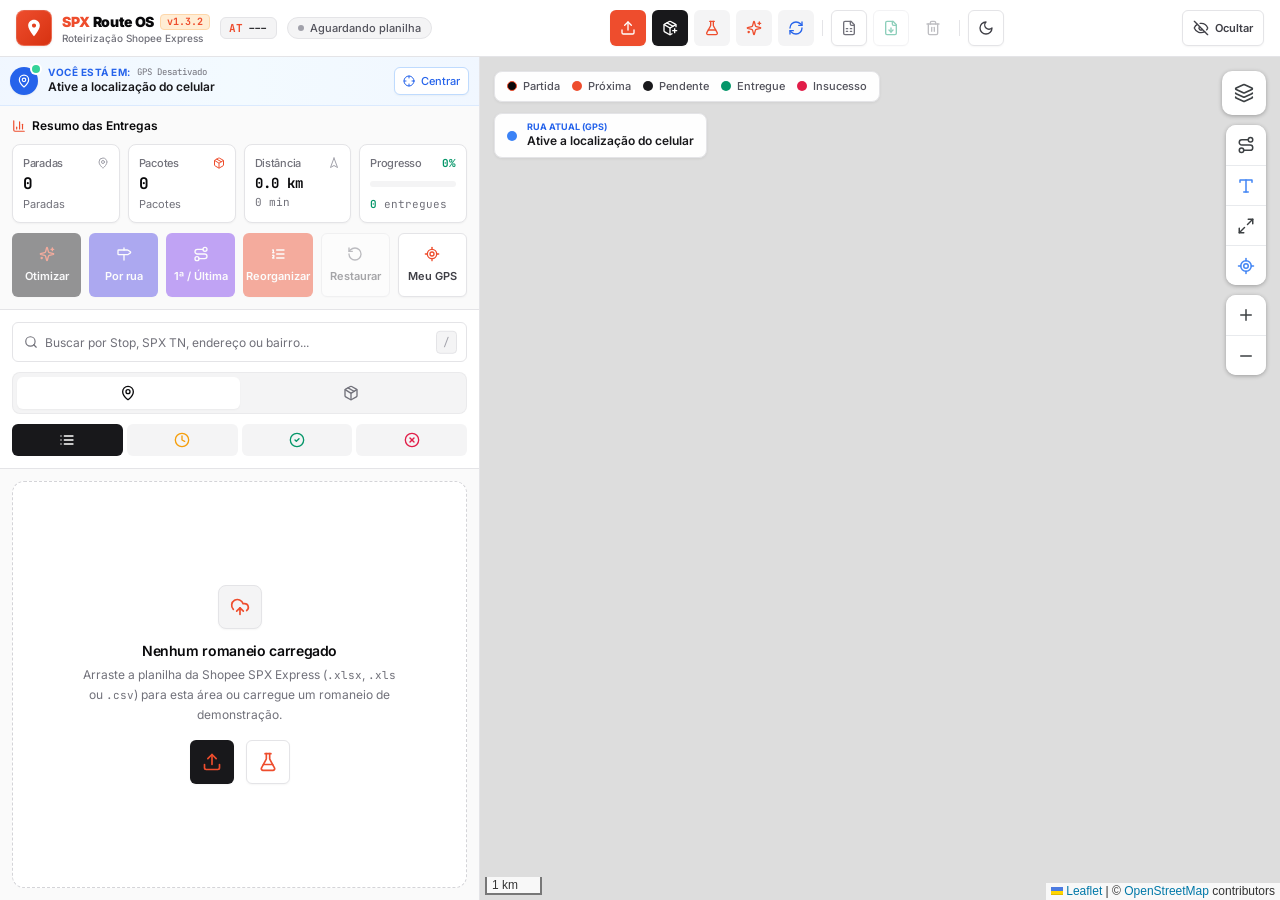
==== app/src/main/assets/index.html @ 5eb30577 "fix: simplifica conclusão e seleção da primeira entrega Conclui entregas imediatamente, oculta atalh" ====
<!DOCTYPE html>
<html lang="pt-BR">
<head>
    <meta charset="UTF-8">
    <meta name="viewport" content="width=device-width, initial-scale=1.0, maximum-scale=1.0, user-scalable=no, viewport-fit=cover">
    <title>SPX Route OS | Roteirização Inteligente Shopee Express</title>
    
    <!-- =========================================================
         FONTES: Google Fonts com fallback embutido (funciona offline)
         ========================================================= -->
    <link rel="preconnect" href="https://fonts.googleapis.com">
    <link rel="preconnect" href="https://fonts.gstatic.com" crossorigin>
    <link href="https://fonts.googleapis.com/css2?family=Inter:wght@400;500;600;700;800&family=JetBrains+Mono:wght@400;500;600;700&display=swap" rel="stylesheet"
          onerror="this.onerror=null">
    <style>
        /* Fallback de fonte para modo offline — garante UI legível sem internet */
        body { font-family: 'Inter', -apple-system, BlinkMacSystemFont, 'Segoe UI', Roboto, Helvetica, Arial, sans-serif; }
        code, .font-mono { font-family: 'JetBrains Mono', ui-monospace, SFMono-Regular, Menlo, Consolas, monospace; }
    </style>

    <!-- CSS estático: menor e sem compilação no dispositivo. -->
    <link rel="stylesheet" href="app.css">

    <!-- =========================================================
         LEAFLET CSS & JS — local primeiro, CDN como fallback
         ========================================================= -->
    <link rel="stylesheet" href="libs/leaflet.css"
          onerror="if(!window.SPXAndroid){var l=document.createElement('link');l.rel='stylesheet';l.href='https://unpkg.com/leaflet@1.9.4/dist/leaflet.css';document.head.appendChild(l)}" />
    <script src="libs/leaflet.js"
            onerror="if(!window.SPXAndroid){var s=document.createElement('script');s.src='https://unpkg.com/leaflet@1.9.4/dist/leaflet.js';document.head.appendChild(s)}"></script>

    <!-- =========================================================
         LUCIDE ICONS — local primeiro, CDN como fallback
         ========================================================= -->
    <script src="libs/lucide.min.js"
            onerror="if(!window.SPXAndroid){var s=document.createElement('script');s.src='https://unpkg.com/lucide@0.469.0/dist/umd/lucide.min.js';document.head.appendChild(s)}"></script>
    <script src="libs/lz-string.min.js"></script>
    <script src="libs/qrcode.js"></script>

    <style>
        /* Design Tokens e Utilitários estilo shadcn/ui */
        :root {
            --radius: 0.375rem; /* 6px */
        }

        ::-webkit-scrollbar {
            width: 5px;
            height: 5px;
        }
        ::-webkit-scrollbar-track {
            background: transparent;
        }
        ::-webkit-scrollbar-thumb {
            background: #D4D4D8;
            border-radius: 9999px;
        }
        .dark ::-webkit-scrollbar-thumb {
            background: #3F3F46;
        }
        ::-webkit-scrollbar-thumb:hover {
            background: #A1A1AA;
        }

        /* Botões base estilo shadcn/ui */
        .shadcn-btn {
            display: inline-flex;
            align-items: center;
            justify-content: center;
            gap: 0.375rem;
            border-radius: 6px;
            font-weight: 500;
            white-space: nowrap;
            transition: all 150ms cubic-bezier(0.4, 0, 0.2, 1);
            user-select: none;
            cursor: pointer;
        }
        /* Garante que "hidden" / "md:inline-flex" funcionem em botões shadcn (antes o display:inline-flex vencia) */
        .shadcn-btn.hidden { display: none !important; }
        @media (min-width: 768px) { .shadcn-btn.md\:inline-flex { display: inline-flex !important; } }
        @media (max-width: 639px) { #activeAtIdBadge { display: none !important; } }
        .shadcn-btn:focus-visible {
            outline: 2px solid #18181B;
            outline-offset: 2px;
        }
        .dark .shadcn-btn:focus-visible {
            outline-color: #E4E4E7;
        }
        .shadcn-btn:active:not(:disabled) {
            transform: scale(0.98);
        }
        .shadcn-btn:disabled {
            opacity: 0.45;
            pointer-events: none;
            cursor: not-allowed;
        }

        /* Controles e marcadores estilo Google Maps */
        .gm-ctl, .gm-btn { background:#fff; color:#3c4043; display:flex; align-items:center; justify-content:center; cursor:pointer; transition:background .15s; }
        .gm-ctl { width:44px; height:44px; flex-direction:column; gap:2px; border-radius:10px; box-shadow:0 1px 4px rgba(0,0,0,.3); }
        .gm-grp { background:#fff; border-radius:10px; box-shadow:0 1px 4px rgba(0,0,0,.3); overflow:hidden; display:flex; flex-direction:column; }
        .gm-btn { width:40px; height:40px; }
        .gm-grp .gm-btn + .gm-btn { border-top:1px solid #e8eaed; }
        .gm-ctl:hover, .gm-btn:hover { background:#f1f3f4; }
        .dark .gm-ctl, .dark .gm-btn, .dark .gm-grp { background:#303134; color:#e8eaed; }
        .dark .gm-grp .gm-btn + .gm-btn { border-color:#3c4043; }
        .dark .gm-ctl:hover, .dark .gm-btn:hover { background:#3c4043; }
        .gm-pin { width:30px; height:30px; border-radius:50% 50% 50% 0; transform:rotate(-45deg); display:flex; align-items:center; justify-content:center; border:2px solid #fff; box-shadow:0 2px 6px rgba(0,0,0,.45); color:#fff; font-family:'JetBrains Mono',monospace; font-weight:700; font-size:12px; transition:transform .15s; }
        .gm-pin-n { transform:rotate(45deg); }
        .gm-pin:hover { transform:rotate(-45deg) scale(1.15); }
        .gm-pin.pin-next { box-shadow:0 0 0 3px rgba(238,77,45,.3), 0 3px 8px rgba(0,0,0,.45); }
        .gm-me { width:18px; height:18px; border-radius:50%; background:#4285F4; border:3px solid #fff; box-shadow:0 0 0 0 rgba(66,133,244,.5), 0 1px 4px rgba(0,0,0,.4); animation:gmPulse 2s infinite; }
        @keyframes gmPulse { 70% { box-shadow:0 0 0 14px rgba(66,133,244,0), 0 1px 4px rgba(0,0,0,.4); } 100% { box-shadow:0 0 0 0 rgba(66,133,244,0), 0 1px 4px rgba(0,0,0,.4); } }

        /* Estilo dos Marcadores no Mapa */
        .custom-pin {
            display: flex;
            align-items: center;
            justify-content: center;
            border-radius: 9999px;
            color: #FFFFFF;
            font-family: 'JetBrains Mono', monospace;
            font-weight: 700;
            font-size: 12px;
            box-shadow: 0 3px 10px rgba(9, 9, 11, 0.32);
            border: 2px solid #FFFFFF;
            transition: transform 0.18s ease, background-color 0.18s ease;
        }
        .custom-pin:hover {
            transform: scale(1.16);
            z-index: 1000 !important;
        }
        .pin-pendente {
            background-color: #18181B;
        }
        .pin-next {
            background-color: #EE4D2D;
            box-shadow: 0 0 0 4px rgba(238, 77, 45, 0.28), 0 4px 12px rgba(238, 77, 45, 0.45);
        }
        .pin-parcial {
            background-color: #D97706;
        }
        .pin-entregue {
            background-color: #059669;
        }
        .pin-insucesso {
            background-color: #E11D48;
        }
        .pin-hub {
            background-color: #09090B;
            border: 2.5px solid #EE4D2D;
            color: #FAFAFA;
        }
        .pin-badge-count {
            position: absolute;
            top: -6px;
            right: -6px;
            background-color: #EE4D2D;
            color: #FFFFFF;
            border: 1.5px solid #FFFFFF;
            font-family: 'JetBrains Mono', monospace;
            font-size: 9px;
            font-weight: 700;
            min-width: 17px;
            height: 17px;
            padding: 0 3px;
            border-radius: 9999px;
            display: flex;
            align-items: center;
            justify-content: center;
            box-shadow: 0 2px 4px rgba(0, 0, 0, 0.25);
        }

        /* Popup estilo shadcn Card */
        .leaflet-popup-content-wrapper {
            border-radius: 10px;
            padding: 0;
            overflow: hidden;
            border: 1px solid #E4E4E7;
            box-shadow: 0 10px 25px -5px rgba(0, 0, 0, 0.12), 0 8px 10px -6px rgba(0, 0, 0, 0.08);
        }
        .leaflet-popup-content {
            margin: 0;
            width: 310px !important;
        }
        .leaflet-popup-tip {
            background: #FFFFFF;
        }

        /* Animações shadcn Dialog & Sonner Toast */
        @keyframes shakeError {
            0%, 100% { transform: translateX(0); }
            15%, 45%, 75% { transform: translateX(-6px); }
            30%, 60%, 90% { transform: translateX(6px); }
        }
        .animate-shake {
            animation: shakeError 0.42s cubic-bezier(0.36, 0.07, 0.19, 0.97) both;
        }

        @keyframes dialogEnter {
            0% { transform: scale(0.95) translateY(6px); opacity: 0; }
            100% { transform: scale(1) translateY(0); opacity: 1; }
        }
        .animate-dialog {
            animation: dialogEnter 0.22s cubic-bezier(0.16, 1, 0.3, 1) forwards;
        }

        @keyframes sonnerSlideIn {
            0% { transform: translateY(16px) scale(0.96); opacity: 0; }
            100% { transform: translateY(0) scale(1); opacity: 1; }
        }
        .animate-sonner {
            animation: sonnerSlideIn 0.25s cubic-bezier(0.16, 1, 0.3, 1) forwards;
        }

        @keyframes shimmerProgress {
            0% { background-position: 200% 0; }
            100% { background-position: -200% 0; }
        }
        .progress-shimmer {
            background: linear-gradient(90deg, #18181B 0%, #EE4D2D 50%, #18181B 100%);
            background-size: 200% 100%;
            animation: shimmerProgress 1.6s linear infinite;
        }

        .spx-dark-tiles { filter: invert(1) hue-rotate(180deg) brightness(.82) contrast(.9); }
        /* Trava de zoom no app inteiro: zoom permitido APENAS no mapa */
        html, body {
            touch-action: pan-x pan-y;
            -webkit-user-select: none;
            user-select: none;
            -webkit-text-size-adjust: 100%;
        }
        #map, .leaflet-container {
            touch-action: none;
        }
        input, textarea, [contenteditable="true"] {
            -webkit-user-select: text;
            user-select: text;
            touch-action: manipulation;
        }
        /* Um único controle para os painéis opcionais da interface */
        body.interface-compact #deliverySummaryPanel,
        body.interface-compact #mapControlsRoot,
        body.interface-compact #headerActions .mobile-header-extra { display:none !important; }
        #btnToggleInterface[aria-expanded="false"] { background:#E4E4E7; }
        .dark #btnToggleInterface[aria-expanded="false"] { background:#3F3F46; }

        /* Ajustes mobile: ações extras em painel e mapa aproveitando a tela */
        @media (max-width: 767px) {
            body { height: 100dvh; min-height: 100dvh; }
            #headerActions { gap: 5px; }
            #mobileHeaderExtras { display:none; }
            #mobileHeaderExtras.mobile-options-open {
                display:grid;
                position:absolute;
                top:calc(100% + 6px);
                right:12px;
                z-index:70;
                grid-template-columns:repeat(4, 36px);
                gap:6px;
                padding:8px;
                background:#FFFFFF;
                border:1px solid #E4E4E7;
                border-radius:10px;
                box-shadow:0 10px 30px rgba(0,0,0,.16);
            }
            .dark #mobileHeaderExtras.mobile-options-open { background:#18181B; border-color:#3F3F46; }
            #mobileHeaderExtras .mobile-header-extra { display:inline-flex !important; height:36px; width:36px; min-width:36px; padding:0; }
            #mobileHeaderExtras > div.h-4 { display:none; }
            #sidebarPanel, #mapPanel { min-height:0; }
            #mapPanel { height:100%; }
            #map { min-height:100%; }
            #nextStopFloatingCard { bottom: max(10px, env(safe-area-inset-bottom)); width:calc(100% - 16px); padding:10px; }
            #nextStopFloatingCard h4 { white-space:normal; display:-webkit-box; -webkit-line-clamp:2; -webkit-box-orient:vertical; overflow:hidden; }
            #nextStopFloatingCard .shadcn-btn { min-height:44px; }
            .leaflet-control-attribution { font-size:9px !important; }
            .gm-ctl { width:44px; height:44px; }
            .gm-btn { width:42px; height:42px; }
        }
        @media (max-width: 390px) {
            #headerActions { gap:3px; }
            #btnToggleInterface { padding-left:8px; padding-right:8px; }
        }

        /* Filtros: exibir/ocultar com animação suave (grid 1fr -> 0fr) */
        .filter-panel { display:grid; grid-template-rows:1fr; transition:grid-template-rows .22s ease; }
        .filter-panel-inner { min-height:0; overflow:hidden; }
        .filter-panel.collapsed { grid-template-rows:0fr; border-bottom-width:0; }
        .filter-panel.collapsed .filter-panel-inner { visibility:hidden; transition:visibility 0s linear .22s; }
        @media (prefers-reduced-motion: reduce) { .filter-panel, .filter-panel.collapsed .filter-panel-inner { transition:none; } }
    </style>
</head>
<body class="bg-[#FAFAFA] dark:bg-zinc-950 text-[#09090B] dark:text-zinc-50 antialiased overflow-hidden h-screen flex flex-col transition-colors duration-200">

    <!-- ========================================================================
         TOPBAR ESTILO NEXT.JS APP ROUTER / SHADCN HEADER
         ======================================================================== -->
    <header class="bg-white dark:bg-zinc-900 border-b border-[#E4E4E7] dark:border-zinc-800 z-30 shrink-0">
        <!-- Logo isolada no topo para Mobile (exclusivo para mobile, centralizada, espaçada e limpa) -->
        <div class="px-6 py-5 border-b border-[#E4E4E7]/80 dark:border-zinc-800/80 md:hidden flex items-center justify-center bg-white dark:bg-zinc-900 shadow-shadcn-xs">
            <div class="flex items-center gap-3 py-1">
                <div class="w-9 h-9 rounded-xl bg-gradient-to-br from-[#EE4D2D] to-[#D73211] text-white flex items-center justify-center shadow-shadcn-sm shrink-0 border border-white/20">
                    <svg class="w-5 h-5 fill-current" viewBox="0 0 24 24">
                        <path d="M12 2C8.13 2 5 5.13 5 9c0 5.25 7 13 7 13s7-7.75 7-13c0-3.87-3.13-7-7-7zm0 9.5c-1.38 0-2.5-1.12-2.5-2.5s1.12-2.5 2.5-2.5 2.5 1.12 2.5 2.5-1.12 2.5-2.5 2.5z"/>
                    </svg>
                </div>
                <div class="flex items-center gap-2 leading-none">
                    <span class="font-black text-base tracking-tight text-[#09090B] dark:text-zinc-50 font-sans">
                        <span class="text-[#EE4D2D]">SPX</span> Route OS
                    </span>
                    <span class="text-[10px] font-mono font-bold px-2 py-0.5 rounded bg-orange-100 dark:bg-orange-950/60 text-[#EE4D2D] dark:text-orange-400 border border-orange-200 dark:border-orange-900/50">v1.3.2</span>
                </div>
            </div>
        </div>

        <div class="relative px-4 h-12 md:h-14 flex items-center justify-between gap-3">
            
            <!-- Esquerda: Brand Mark (em telas desktop/tablet) -->
            <div class="hidden md:flex items-center gap-2.5 min-w-0">
                <!-- Logomarca SPX com acento Shopee Express -->
                <div class="w-9 h-9 rounded-lg bg-gradient-to-br from-[#EE4D2D] to-[#D73211] text-white flex items-center justify-center shadow-shadcn-sm shrink-0 border border-white/20">
                    <svg class="w-5 h-5 fill-current" viewBox="0 0 24 24">
                        <path d="M12 2C8.13 2 5 5.13 5 9c0 5.25 7 13 7 13s7-7.75 7-13c0-3.87-3.13-7-7-7zm0 9.5c-1.38 0-2.5-1.12-2.5-2.5s1.12-2.5 2.5-2.5 2.5 1.12 2.5 2.5-1.12 2.5-2.5 2.5z"/>
                    </svg>
                </div>

                <!-- Nome da Marca Completo com Logo -->
                <div class="flex flex-col justify-center min-w-0">
                    <div class="flex items-center gap-1.5 leading-none">
                        <span class="font-black text-sm tracking-tight text-[#09090B] dark:text-zinc-50 font-sans">
                            <span class="text-[#EE4D2D]">SPX</span> Route OS
                        </span>
                        <span class="text-[10px] font-mono font-bold px-1.5 py-0.5 rounded bg-orange-100 dark:bg-orange-950/60 text-[#EE4D2D] dark:text-orange-400 border border-orange-200 dark:border-orange-900/50">v1.3.2</span>
                    </div>
                    <span class="text-[10px] font-medium text-[#71717A] dark:text-zinc-400 leading-tight truncate">Roteirização Shopee Express</span>
                </div>

                <!-- Badge AT ID (JetBrains Mono) -->
                <span id="activeAtIdBadge" class="hidden sm:inline-flex items-center gap-1 font-mono text-[11px] font-semibold px-2 py-0.5 rounded-md bg-zinc-100 dark:bg-zinc-800 text-zinc-800 dark:text-zinc-200 border border-[#E4E4E7] dark:border-zinc-700">
                    <span class="text-[#EE4D2D] font-bold">AT</span>
                    <span id="activeAtIdValue">---</span>
                </span>

                <!-- Badge de Status de Importação estilo shadcn Badge -->
                <div id="headerImportStatusPill" class="hidden xl:inline-flex items-center gap-1.5 px-2.5 py-0.5 rounded-full text-[11px] font-medium bg-zinc-100 dark:bg-zinc-800/90 text-zinc-600 dark:text-zinc-300 border border-[#E4E4E7] dark:border-zinc-700 transition-colors">
                    <span id="headerImportStatusDot" class="w-1.5 h-1.5 rounded-full bg-zinc-400"></span>
                    <span id="headerImportStatusText" class="truncate max-w-[180px]">Aguardando planilha</span>
                </div>
            </div>

            <!-- Na linha de ações do mobile: Badge AT ID compacto -->
            <div class="md:hidden flex items-center">
                <span id="mobileAtIdBadge" class="inline-flex items-center gap-1 font-mono text-[11px] font-semibold px-2 py-0.5 rounded-md bg-zinc-100 dark:bg-zinc-800 text-zinc-800 dark:text-zinc-200 border border-[#E4E4E7] dark:border-zinc-700">
                    <span class="text-[#EE4D2D] font-bold">AT</span>
                    <span id="mobileAtIdValue">---</span>
                </span>
            </div>

            <!-- Direita: Grupo de Ações com Botões shadcn/ui e Separadores Verticais -->
            <div class="flex items-center gap-1.5 shrink-0" id="headerActions">
                <input type="file" id="excelFileInput" accept=".xlsx,.xls,.csv,application/vnd.openxmlformats-officedocument.spreadsheetml.sheet,application/vnd.ms-excel,text/csv" style="position:absolute;width:1px;height:1px;opacity:0;overflow:hidden;clip:rect(0,0,0,0)" />

                <!-- Importar planilha (somente ícone) -->
                <label for="excelFileInput" title="Importar planilha (I)" aria-label="Importar planilha" class="shadcn-btn h-9 w-9 bg-[#EE4D2D] hover:bg-[#D73211] text-white shadow-shadcn-xs">
                    <i data-lucide="upload" class="w-4 h-4"></i>
                </label>

                <button onclick="SPXLogistics.openHub()" title="Operações de entrega" aria-label="Operações de entrega" class="shadcn-btn h-9 w-9 bg-zinc-900 hover:bg-zinc-700 dark:bg-zinc-100 dark:hover:bg-zinc-200 text-white dark:text-zinc-950 shadow-shadcn-xs">
                    <i data-lucide="package-plus" class="w-4 h-4"></i>
                </button>

                <div id="mobileHeaderExtras" class="contents">
                <!-- Carregar exemplo -->
                <button onclick="loadSampleRoute()" title="Carregar exemplo" aria-label="Carregar exemplo" class="mobile-header-extra shadcn-btn h-9 w-9 bg-zinc-100 hover:bg-zinc-200/80 dark:bg-zinc-800 dark:hover:bg-zinc-700 text-zinc-900 dark:text-zinc-100 border border-transparent">
                    <i data-lucide="flask-conical" class="w-4 h-4 text-[#EE4D2D]"></i>
                </button>

                <!-- Assistente Inteligente IA -->
                <button onclick="openAIAssistantModal()" title="Assistente IA SPX (Otimização e Endereços)" aria-label="Assistente IA SPX" class="mobile-header-extra shadcn-btn h-9 w-9 bg-zinc-100 hover:bg-zinc-200/80 dark:bg-zinc-800 dark:hover:bg-zinc-700 text-zinc-900 dark:text-zinc-100 border border-transparent">
                    <i data-lucide="sparkles" class="w-4 h-4 text-[#EE4D2D]"></i>
                </button>

                <!-- Verificar Atualizações do App -->
                <button onclick="checkForUpdates(true)" title="Verificar atualizações do app" aria-label="Verificar atualizações" class="mobile-header-extra shadcn-btn h-9 w-9 bg-zinc-100 hover:bg-zinc-200/80 dark:bg-zinc-800 dark:hover:bg-zinc-700 text-zinc-900 dark:text-zinc-100 border border-transparent">
                    <i data-lucide="refresh-cw" class="w-4 h-4 text-blue-600 dark:text-blue-400"></i>
                </button>

                <div class="h-4 w-[1px] bg-[#E4E4E7] dark:bg-zinc-800 mx-0.5 hidden md:block"></div>

                <!-- Baixar planilha modelo -->
                <button onclick="downloadTemplateXLSX()" title="Baixar planilha modelo SPX Express (.xlsx)" aria-label="Baixar planilha modelo" class="mobile-header-extra shadcn-btn h-9 w-9 bg-white dark:bg-zinc-900 hover:bg-zinc-100 dark:hover:bg-zinc-800 text-zinc-700 dark:text-zinc-300 border border-[#E4E4E7] dark:border-zinc-700 shadow-shadcn-xs hidden md:inline-flex">
                    <i data-lucide="file-spreadsheet" class="w-4 h-4 text-zinc-500"></i>
                </button>

                <!-- Exportar relatório -->
                <button id="btnExportReport" onclick="exportFinalReport()" disabled title="Exportar relatório atualizado em Excel" aria-label="Exportar relatório" class="mobile-header-extra shadcn-btn h-9 w-9 bg-white dark:bg-zinc-900 hover:bg-zinc-100 dark:hover:bg-zinc-800 text-zinc-800 dark:text-zinc-200 border border-[#E4E4E7] dark:border-zinc-700 shadow-shadcn-xs">
                    <i data-lucide="file-down" class="w-4 h-4 text-emerald-600"></i>
                </button>

                <!-- Limpar romaneio -->
                <button id="btnClearManifest" onclick="clearCurrentManifest()" disabled title="Limpar romaneio atual" aria-label="Limpar romaneio" class="mobile-header-extra shadcn-btn h-9 w-9 text-zinc-500 hover:text-rose-600 hover:bg-rose-50 dark:hover:bg-rose-950/50 dark:hover:text-rose-400">
                    <i data-lucide="trash-2" class="w-4 h-4"></i>
                </button>

                <div class="h-4 w-[1px] bg-[#E4E4E7] dark:bg-zinc-800 mx-0.5"></div>

                <!-- Tema claro / escuro -->
                <button id="btnThemeToggle" onclick="toggleThemeMode()" title="Alternar tema Claro / Escuro" aria-label="Alternar tema" class="mobile-header-extra shadcn-btn h-9 w-9 bg-white dark:bg-zinc-900 hover:bg-zinc-100 dark:hover:bg-zinc-800 text-zinc-700 dark:text-zinc-300 border border-[#E4E4E7] dark:border-zinc-700 shadow-shadcn-xs">
                    <i id="themeIconSun" data-lucide="sun" class="w-4 h-4 hidden dark:block text-amber-400"></i>
                    <i id="themeIconMoon" data-lucide="moon" class="w-4 h-4 block dark:hidden text-zinc-700"></i>
                </button>
                </div>
            </div>
            <button type="button" id="btnToggleInterface" onclick="toggleInterfacePanels()" title="Ocultar painéis e ações opcionais" aria-label="Ocultar painéis e ações opcionais" aria-controls="deliverySummaryPanel filterPanel mapControlsRoot mobileHeaderExtras" aria-expanded="true" class="shadcn-btn relative h-9 px-2.5 gap-1.5 bg-white dark:bg-zinc-900 hover:bg-zinc-100 dark:hover:bg-zinc-800 text-zinc-700 dark:text-zinc-300 border border-[#E4E4E7] dark:border-zinc-700 shadow-shadcn-xs shrink-0">
                <i id="iconToggleInterface" data-lucide="eye-off" class="w-4 h-4"></i>
                <span id="textToggleInterface" class="text-[11px] font-semibold">Ocultar</span>
                <span id="filterActiveDot" class="hidden absolute top-1 right-1 w-2 h-2 rounded-full bg-[#EE4D2D] ring-2 ring-white dark:ring-zinc-900"></span>
            </button>
        </div>

        <!-- Barra de Progresso de Geocodificação (Oculta por padrão) -->
        <div id="geocodingProgressWrapper" class="hidden bg-zinc-900 px-4 py-1.5 text-xs text-zinc-100 flex items-center justify-between gap-4 border-t border-zinc-800">
            <div class="flex items-center gap-2 shrink-0">
                <i data-lucide="loader-2" class="w-3.5 h-3.5 animate-spin text-[#EE4D2D]"></i>
                <span id="geocodingStatusText" class="text-[11px] font-medium">Convertendo endereços em coordenadas...</span>
            </div>
            <div class="w-full max-w-md bg-zinc-800 rounded-full h-1.5 overflow-hidden">
                <div id="geocodingProgressBar" class="bg-[#EE4D2D] h-full transition-all duration-300" style="width: 0%"></div>
            </div>
            <span id="geocodingPercentText" class="font-mono text-[11px] font-semibold text-zinc-300 shrink-0">0%</span>
        </div>
    </header>

    <!-- ========================================================================
         CONTEÚDO PRINCIPAL: SIDEBAR SHADCN (ESQUERDA) + MAPA INTERATIVO (DIREITA)
         ======================================================================== -->
    <main class="flex-1 flex flex-col lg:flex-row overflow-hidden relative">
        
        <!-- Tabs Mobile (Lista vs Mapa) -->
        <div class="lg:hidden bg-white dark:bg-zinc-900 border-b border-[#E4E4E7] dark:border-zinc-800 px-3 py-2 shrink-0 z-20">
            <div class="grid grid-cols-2 gap-1 p-1 bg-zinc-100 dark:bg-zinc-800 rounded-lg">
                <button id="tabMobileList" onclick="switchMobileTab('list')" title="Lista de paradas" aria-label="Lista de paradas" class="py-2.5 px-3 rounded-md text-xs font-semibold bg-white dark:bg-zinc-950 text-zinc-950 dark:text-zinc-50 shadow-shadcn-xs flex items-center justify-center gap-1.5 transition">
                    <i data-lucide="list-ordered" class="w-4 h-4 text-[#EE4D2D]"></i>
                    <span id="mobileBadgeCount" class="font-mono">0</span>
                </button>
                <button id="tabMobileMap" onclick="switchMobileTab('map')" title="Mapa" aria-label="Mapa" class="py-2.5 px-3 rounded-md text-xs font-medium text-zinc-500 dark:text-zinc-400 flex items-center justify-center gap-1.5 transition">
                    <i data-lucide="map" class="w-4 h-4"></i>
                </button>
            </div>
        </div>

        <!-- SIDEBAR ESQUERDA -->
        <aside id="sidebarPanel" class="w-full lg:w-[450px] xl:w-[480px] bg-white dark:bg-zinc-900 border-r border-[#E4E4E7] dark:border-zinc-800 flex flex-col h-full z-20 shrink-0">
            
            <!-- ================================================================
                 BANNER: LOCALIZAÇÃO EM TEMPO REAL & NOME DA RUA ATUAL
                 ================================================================ -->
            <div id="currentLocationBanner" class="p-2.5 bg-gradient-to-r from-blue-50/90 via-sky-50/80 to-blue-50/90 dark:from-blue-950/40 dark:via-zinc-900/60 dark:to-blue-950/40 border-b border-blue-100 dark:border-blue-900/50 flex items-center justify-between gap-2.5 shrink-0 transition">
                <div class="flex items-center gap-2.5 min-w-0">
                    <div class="w-7 h-7 rounded-full bg-blue-600 text-white flex items-center justify-center shrink-0 shadow-sm relative">
                        <i data-lucide="map-pin" class="w-3.5 h-3.5"></i>
                        <span id="currentGpsPulseDot" class="absolute -top-0.5 -right-0.5 w-2 h-2 rounded-full bg-emerald-400 ring-2 ring-white dark:ring-zinc-900 animate-ping"></span>
                    </div>
                    <div class="min-w-0">
                        <div class="flex items-center gap-1.5 leading-none mb-0.5">
                            <span class="text-[10px] font-bold uppercase tracking-wider text-blue-600 dark:text-blue-400">Você está em:</span>
                            <span id="currentGpsAccuracyBadge" class="text-[9px] font-mono text-zinc-500 dark:text-zinc-400">GPS Ativo</span>
                        </div>
                        <div id="currentStreetName" class="text-xs font-semibold text-zinc-900 dark:text-zinc-100 truncate" title="Obtendo endereço atual pelo GPS...">
                            Detectando sua rua atual...
                        </div>
                    </div>
                </div>
                <div class="flex items-center gap-1 shrink-0">
                    <button onclick="locateMeOnMap(true)" title="Centralizar mapa em mim" class="shadcn-btn h-7 px-2 text-[11px] font-medium rounded-md bg-white dark:bg-zinc-800 text-blue-600 dark:text-blue-400 border border-blue-200 dark:border-blue-800 shadow-shadcn-xs hover:bg-blue-50 dark:hover:bg-blue-950/60">
                        <i data-lucide="crosshair" class="w-3 h-3"></i>
                        <span class="hidden sm:inline">Centrar</span>
                    </button>
                </div>
            </div>

            <!-- Bloco Superior: 4 Mini-Cards KPI estilo shadcn Card + Controles de Rota -->
            <div id="deliverySummaryPanel" class="p-3 bg-[#FAFAFA] dark:bg-zinc-950/60 border-b border-[#E4E4E7] dark:border-zinc-800 shrink-0 space-y-2.5">
                
                <div class="flex items-center gap-1.5 text-xs font-semibold text-[#09090B] dark:text-zinc-200">
                    <i data-lucide="bar-chart-3" class="w-3.5 h-3.5 text-[#EE4D2D]"></i>
                    <span>Resumo das Entregas</span>
                </div>

                <!-- 4 Cards KPI Horizontais -->
                <div id="kpiCardsContainer" class="grid grid-cols-4 gap-2 transition-all duration-300">
                    <!-- KPI 1: Paradas (Stops) -->
                    <div class="bg-white dark:bg-zinc-900 p-2.5 rounded-lg border border-[#E4E4E7] dark:border-zinc-800 shadow-shadcn-xs">
                        <div class="flex items-center justify-between text-[#71717A] dark:text-zinc-400 mb-1">
                            <span class="text-[11px] font-medium tracking-tight">Paradas</span>
                            <i data-lucide="map-pin" class="w-3 h-3 text-zinc-400"></i>
                        </div>
                        <div id="statStops" class="font-mono text-base font-bold text-[#09090B] dark:text-zinc-50 leading-none">0</div>
                        <span class="text-[11px] text-[#71717A] dark:text-zinc-500 mt-1 block">Paradas</span>
                    </div>

                    <!-- KPI 2: Pacotes (SPX TN) -->
                    <div class="bg-white dark:bg-zinc-900 p-2.5 rounded-lg border border-[#E4E4E7] dark:border-zinc-800 shadow-shadcn-xs">
                        <div class="flex items-center justify-between text-[#71717A] dark:text-zinc-400 mb-1">
                            <span class="text-[11px] font-medium tracking-tight">Pacotes</span>
                            <i data-lucide="package" class="w-3 h-3 text-[#EE4D2D]"></i>
                        </div>
                        <div id="statTotal" class="font-mono text-base font-bold text-[#09090B] dark:text-zinc-50 leading-none">0</div>
                        <span class="text-[11px] text-[#71717A] dark:text-zinc-500 mt-1 block">Pacotes</span>
                    </div>

                    <!-- KPI 3: Distância Estimada -->
                    <div class="bg-white dark:bg-zinc-900 p-2.5 rounded-lg border border-[#E4E4E7] dark:border-zinc-800 shadow-shadcn-xs">
                        <div class="flex items-center justify-between text-[#71717A] dark:text-zinc-400 mb-1">
                            <span class="text-[11px] font-medium tracking-tight">Distância</span>
                            <i data-lucide="navigation-2" class="w-3 h-3 text-zinc-400"></i>
                        </div>
                        <div id="statDistance" class="font-mono text-sm font-bold text-[#09090B] dark:text-zinc-50 leading-none mt-0.5">0.0 km</div>
                        <span id="statDuration" class="font-mono text-[11px] text-[#71717A] dark:text-zinc-500 mt-1 block">0 min</span>
                    </div>

                    <!-- KPI 4: Progresso Linear shadcn -->
                    <div class="bg-white dark:bg-zinc-900 p-2.5 rounded-lg border border-[#E4E4E7] dark:border-zinc-800 shadow-shadcn-xs flex flex-col justify-between">
                        <div class="flex items-center justify-between text-[#71717A] dark:text-zinc-400">
                            <span class="text-[11px] font-medium tracking-tight">Progresso</span>
                            <span id="deliveryProgressPercent" class="font-mono text-[11px] font-bold text-emerald-600 dark:text-emerald-400">0%</span>
                        </div>
                        <div class="my-1.5">
                            <div class="w-full h-1.5 bg-zinc-100 dark:bg-zinc-800 rounded-full overflow-hidden">
                                <div id="deliveryProgressBar" class="bg-emerald-600 h-full transition-all duration-500 rounded-full" style="width: 0%"></div>
                            </div>
                        </div>
                        <span class="font-mono text-[11px] text-[#71717A] dark:text-zinc-500 block">
                            <strong id="statDelivered" class="text-emerald-600 dark:text-emerald-400 font-semibold">0</strong> entregues
                        </span>
                    </div>
                </div>

                <!-- Barra de Ações da Rota -->
                <div class="grid grid-cols-2 gap-2 sm:grid-cols-3 xl:grid-cols-6">
                    <button id="btnOptimizeRoute" onclick="optimizeRouteNearestNeighbor()" disabled title="Otimizar rota por proximidade" aria-label="Otimizar rota" class="shadcn-btn h-16 flex-col gap-1.5 bg-[#18181B] hover:bg-[#27272A] dark:bg-zinc-50 dark:hover:bg-zinc-200 text-[#FAFAFA] dark:text-zinc-950 shadow-shadcn-xs">
                        <i data-lucide="sparkles" class="w-4 h-4 text-[#EE4D2D]"></i>
                        <span class="text-[11px] font-semibold">Otimizar</span>
                    </button>
                    <button id="btnStreetCluster" onclick="openStreetClusterModal()" disabled title="Organizar por Rua (Teste) - Finaliza uma rua antes de ir para outra" aria-label="Organizar por Rua (Teste)" class="shadcn-btn h-16 flex-col gap-1.5 bg-indigo-600 hover:bg-indigo-700 text-white shadow-shadcn-xs">
                        <i data-lucide="milestone" class="w-4 h-4 text-white"></i>
                        <span class="text-[11px] font-semibold">Por rua</span>
                    </button>
                    <button id="btnChooseRouteEndpoints" onclick="openRouteEndpointModal('first')" disabled title="Definir 1ª e última entrega e reotimizar a rota" aria-label="Definir 1ª e última entrega" class="shadcn-btn h-16 flex-col gap-1.5 bg-violet-600 hover:bg-violet-700 text-white shadow-shadcn-xs">
                        <i data-lucide="route" class="w-4 h-4"></i>
                        <span class="text-[11px] font-semibold whitespace-nowrap">1ª / Última</span>
                    </button>
                    <button id="btnReorganize" onclick="reorganizeDeliveries()" disabled title="Reorganizar entregas (só o que falta entregar, a partir de onde você está)" aria-label="Reorganizar entregas" class="shadcn-btn h-16 flex-col gap-1.5 bg-[#EE4D2D] hover:bg-[#D73211] text-white shadow-shadcn-xs">
                        <i data-lucide="list-ordered" class="w-4 h-4"></i>
                        <span class="text-[11px] font-semibold">Reorganizar</span>
                    </button>
                    <button id="btnRestoreOriginal" onclick="restoreOriginalStopOrder()" disabled title="Restaurar ordem original do SPX" aria-label="Restaurar ordem original do SPX" class="shadcn-btn h-16 flex-col gap-1.5 bg-white dark:bg-zinc-900 hover:bg-zinc-100 dark:hover:bg-zinc-800 text-zinc-700 dark:text-zinc-300 border border-[#E4E4E7] dark:border-zinc-700 shadow-shadcn-xs">
                        <i data-lucide="rotate-ccw" class="w-4 h-4 text-zinc-500"></i>
                        <span class="text-[11px] font-semibold">Restaurar</span>
                    </button>
                    <button onclick="useMyGPSLocation()" title="Usar meu GPS como ponto de partida" aria-label="Usar meu GPS como ponto de partida" class="shadcn-btn h-16 flex-col gap-1.5 bg-white dark:bg-zinc-900 hover:bg-zinc-100 dark:hover:bg-zinc-800 text-zinc-700 dark:text-zinc-300 border border-[#E4E4E7] dark:border-zinc-700 shadow-shadcn-xs">
                        <i data-lucide="locate-fixed" class="w-4 h-4 text-[#EE4D2D]"></i>
                        <span class="text-[11px] font-semibold">Meu GPS</span>
                    </button>
                </div>
            </div>

            <div id="routeEndpointsBar" class="hidden px-3 py-2 border-b border-[#E4E4E7] dark:border-zinc-800 bg-zinc-50 dark:bg-zinc-900/60">
                <div class="flex items-center gap-2 text-[11px]">
                    <div class="flex items-center gap-1.5 min-w-0 flex-1">
                        <i data-lucide="flag" class="w-3.5 h-3.5 text-amber-500 shrink-0"></i>
                        <span class="text-zinc-500 shrink-0">1ª</span>
                        <strong id="selectedFirstStopLabel" class="font-medium text-zinc-800 dark:text-zinc-200 truncate">Automática</strong>
                        <button id="clearFirstEndpoint" onclick="clearRouteEndpoint('first')" disabled title="Limpar 1ª entrega fixa" aria-label="Limpar 1ª entrega fixa" class="p-0.5 text-zinc-400 hover:text-amber-600 disabled:opacity-25 shrink-0">
                            <i data-lucide="x" class="w-3 h-3"></i>
                        </button>
                    </div>
                    <div class="w-px h-4 bg-zinc-200 dark:bg-zinc-700 shrink-0"></div>
                    <div class="flex items-center gap-1.5 min-w-0 flex-1">
                        <i data-lucide="map-pin" class="w-3.5 h-3.5 text-blue-600 shrink-0"></i>
                        <span class="text-zinc-500 shrink-0">Última</span>
                        <strong id="selectedLastStopLabel" class="font-medium text-zinc-800 dark:text-zinc-200 truncate">Automática</strong>
                        <button id="clearLastEndpoint" onclick="clearRouteEndpoint('last')" disabled title="Limpar última entrega fixa" aria-label="Limpar última entrega fixa" class="p-0.5 text-zinc-400 hover:text-blue-600 disabled:opacity-25 shrink-0">
                            <i data-lucide="x" class="w-3 h-3"></i>
                        </button>
                    </div>
                </div>
            </div>

            <!-- Filtros: busca + modo de visualização + status -->
            <div id="filterPanel" class="filter-panel bg-white dark:bg-zinc-900 border-b border-[#E4E4E7] dark:border-zinc-800 shrink-0">
                <div class="filter-panel-inner">
                    <div class="p-3 space-y-2.5">
                        <div class="relative">
                            <i data-lucide="search" class="w-3.5 h-3.5 text-[#71717A] absolute left-3 top-1/2 -translate-y-1/2 pointer-events-none"></i>
                            <input type="text" id="searchInput" oninput="renderStopsList()" placeholder="Buscar por Stop, SPX TN, endereço ou bairro..." aria-label="Buscar" class="w-full h-10 pl-8 pr-9 bg-white dark:bg-zinc-950 border border-[#E4E4E7] dark:border-zinc-800 focus:border-zinc-900 dark:focus:border-zinc-400 focus:ring-2 focus:ring-zinc-900/10 dark:focus:ring-zinc-400/10 rounded-md text-xs text-[#09090B] dark:text-zinc-100 placeholder:text-[#71717A] outline-none transition" />
                            <kbd class="hidden md:block absolute right-2.5 top-1/2 -translate-y-1/2 px-1.5 py-0.5 text-[11px] font-mono text-zinc-400 bg-zinc-100 dark:bg-zinc-800 border border-[#E4E4E7] dark:border-zinc-700 rounded pointer-events-none">/</kbd>
                        </div>

                        <div class="grid grid-cols-2 p-1 bg-zinc-100 dark:bg-zinc-800/80 rounded-lg border border-[#E4E4E7]/60 dark:border-zinc-800">
                            <button id="viewMode-STOP" onclick="setViewMode('STOP')" title="Ver por paradas (Stops)" aria-label="Ver por paradas (Stops)" aria-pressed="true" class="flex items-center justify-center py-2 px-2.5 rounded-md text-xs font-semibold bg-white dark:bg-zinc-950 text-[#09090B] dark:text-zinc-50 shadow-shadcn-xs transition cursor-pointer">
                                <i data-lucide="map-pin" class="w-4 h-4"></i>
                            </button>
                            <button id="viewMode-PACKAGE" onclick="setViewMode('PACKAGE')" title="Ver por pacotes (SPX TN)" aria-label="Ver por pacotes (SPX TN)" aria-pressed="false" class="flex items-center justify-center py-2 px-2.5 rounded-md text-xs font-medium text-[#71717A] dark:text-zinc-400 hover:text-zinc-900 dark:hover:text-zinc-200 transition cursor-pointer">
                                <i data-lucide="package" class="w-4 h-4"></i>
                            </button>
                        </div>

                        <div class="flex items-center gap-1">
                            <button onclick="setStatusFilter('TODOS')" id="filter-TODOS" title="Todos" aria-label="Todos" aria-pressed="true" class="filter-chip flex-1 flex items-center justify-center py-2 px-2 rounded-md text-[11px] font-semibold bg-[#18181B] dark:bg-zinc-100 text-white dark:text-zinc-950 transition cursor-pointer"><i data-lucide="list" class="w-4 h-4"></i></button>
                            <button onclick="setStatusFilter('Pendente')" id="filter-Pendente" title="Pendentes" aria-label="Pendentes" aria-pressed="false" class="filter-chip flex-1 flex items-center justify-center py-2 px-2 rounded-md text-[11px] font-medium bg-zinc-100 dark:bg-zinc-800 text-[#71717A] dark:text-zinc-400 hover:text-zinc-900 dark:hover:text-zinc-100 transition cursor-pointer"><i data-lucide="clock" class="w-4 h-4 text-amber-500"></i></button>
                            <button onclick="setStatusFilter('Entregue')" id="filter-Entregue" title="Entregues" aria-label="Entregues" aria-pressed="false" class="filter-chip flex-1 flex items-center justify-center py-2 px-2 rounded-md text-[11px] font-medium bg-zinc-100 dark:bg-zinc-800 text-[#71717A] dark:text-zinc-400 hover:text-zinc-900 dark:hover:text-zinc-100 transition cursor-pointer"><i data-lucide="check-circle-2" class="w-4 h-4 text-emerald-600"></i></button>
                            <button onclick="setStatusFilter('Insucesso')" id="filter-Insucesso" title="Insucesso" aria-label="Insucesso" aria-pressed="false" class="filter-chip flex-1 flex items-center justify-center py-2 px-2 rounded-md text-[11px] font-medium bg-zinc-100 dark:bg-zinc-800 text-[#71717A] dark:text-zinc-400 hover:text-zinc-900 dark:hover:text-zinc-100 transition cursor-pointer"><i data-lucide="x-circle" class="w-4 h-4 text-rose-600"></i></button>
                        </div>
                    </div>
                </div>
            </div>

            <!-- Lista de Paradas Scrollável -->
            <div id="stopsListContainer" class="flex-1 overflow-y-auto p-3 space-y-2 bg-[#FAFAFA] dark:bg-zinc-950/40">
                <!-- Empty State estilo shadcn Card Dashed -->
                <div id="emptyStateDropzone" ondragover="handleDragOver(event)" ondragleave="handleDragLeave(event)" ondrop="handleDrop(event)" class="h-full min-h-[280px] border border-dashed border-zinc-300 dark:border-zinc-700 rounded-xl flex flex-col items-center justify-center p-6 text-center bg-white dark:bg-zinc-900/60 transition">
                    <div class="w-11 h-11 rounded-lg bg-zinc-100 dark:bg-zinc-800 border border-[#E4E4E7] dark:border-zinc-700 text-[#EE4D2D] flex items-center justify-center mb-3 shadow-shadcn-xs">
                        <i data-lucide="upload-cloud" class="w-5 h-5"></i>
                    </div>
                    <h3 class="font-semibold text-[#09090B] dark:text-zinc-50 text-sm tracking-tight mb-1">Nenhum romaneio carregado</h3>
                    <p class="text-xs text-[#71717A] dark:text-zinc-400 max-w-xs mb-4 leading-relaxed">
                        Arraste a planilha da Shopee SPX Express (<span class="font-mono text-[11px]">.xlsx</span>, <span class="font-mono text-[11px]">.xls</span> ou <span class="font-mono text-[11px]">.csv</span>) para esta área ou carregue um romaneio de demonstração.
                    </p>
                    <div class="flex items-center justify-center gap-3">
                        <label for="excelFileInput" title="Selecionar arquivo" aria-label="Selecionar arquivo" class="shadcn-btn h-11 w-11 bg-[#18181B] hover:bg-[#27272A] dark:bg-zinc-50 dark:hover:bg-zinc-200 text-white dark:text-zinc-950 shadow-shadcn-xs">
                            <i data-lucide="upload" class="w-5 h-5 text-[#EE4D2D]"></i>
                        </label>
                        <button onclick="loadSampleRoute()" title="Carregar exemplo" aria-label="Carregar exemplo" class="shadcn-btn h-11 w-11 bg-white dark:bg-zinc-900 hover:bg-zinc-100 dark:hover:bg-zinc-800 text-zinc-800 dark:text-zinc-200 border border-[#E4E4E7] dark:border-zinc-700 shadow-shadcn-xs">
                            <i data-lucide="flask-conical" class="w-5 h-5 text-[#EE4D2D]"></i>
                        </button>
                    </div>
                </div>
            </div>
        </aside>

        <!-- ====================================================================
             ÁREA DIREITA: MAPA INTERATIVO + TOOLBAR SHADCN + CARD PRÓXIMA PARADA
             ==================================================================== -->
        <section id="mapPanel" class="flex-1 relative h-full w-full hidden lg:block bg-zinc-100 dark:bg-zinc-950">
            <div id="map" class="w-full h-full z-10"></div>

            <!-- Controles do mapa estilo Google Maps -->
            <div class="absolute top-3.5 right-3.5 z-20 flex flex-col items-end gap-2.5" id="mapControlsRoot">
                <div id="mapControlsPanel" class="flex flex-col items-end gap-2.5">
                <button onclick="cycleMapTileLayer()" title="Alternar camada: Mapa / Escuro / Satélite" class="gm-ctl">
                    <i data-lucide="layers" class="w-5 h-5"></i>
                    <span id="currentMapLayerLabel" class="hidden">Mapa</span>
                </button>
                <div class="gm-grp">
                    <button id="btnTogglePolyline" onclick="toggleRoutePolyline()" title="Mostrar / ocultar trajeto" aria-pressed="true" class="gm-btn">
                        <i data-lucide="route" class="w-[18px] h-[18px]"></i>
                        <span id="labelTogglePolyline" class="hidden">Linha: On</span>
                    </button>
                    <button id="btnStreetNames" onclick="toggleStreetNames()" title="Mostrar / ocultar nomes das ruas" class="gm-btn" style="color:#4285F4">
                        <i data-lucide="type" class="w-[18px] h-[18px]"></i>
                    </button>
                    <button onclick="fitMapToBounds()" title="Enquadrar toda a rota" class="gm-btn">
                        <i data-lucide="maximize-2" class="w-[18px] h-[18px]"></i>
                    </button>
                    <button onclick="locateMeOnMap()" title="Minha localização" class="gm-btn">
                        <i data-lucide="locate-fixed" class="w-[18px] h-[18px]" style="color:#4285F4"></i>
                    </button>
                </div>
                <div class="gm-grp">
                    <button onclick="map && map.zoomIn()" title="Aproximar" class="gm-btn"><i data-lucide="plus" class="w-[18px] h-[18px]"></i></button>
                    <button onclick="map && map.zoomOut()" title="Afastar" class="gm-btn"><i data-lucide="minus" class="w-[18px] h-[18px]"></i></button>
                </div>
                </div>
            </div>

            <!-- Legenda Compacta Superior Esquerda estilo shadcn Card -->
            <div class="hidden sm:flex absolute top-3.5 left-3.5 z-20 items-center gap-3 bg-white/95 dark:bg-zinc-900/95 backdrop-blur-md px-3 py-1.5 rounded-lg border border-[#E4E4E7] dark:border-zinc-800 shadow-shadcn-sm text-[11px] font-medium text-zinc-600 dark:text-zinc-300">
                <div class="flex items-center gap-1.5">
                    <span class="w-2.5 h-2.5 rounded-full bg-zinc-950 border border-[#EE4D2D] inline-block"></span>
                    <span>Partida</span>
                </div>
                <div class="flex items-center gap-1.5">
                    <span class="w-2.5 h-2.5 rounded-full bg-[#EE4D2D] inline-block"></span>
                    <span>Próxima</span>
                </div>
                <div class="flex items-center gap-1.5">
                    <span class="w-2.5 h-2.5 rounded-full bg-zinc-900 dark:bg-zinc-400 inline-block"></span>
                    <span>Pendente</span>
                </div>
                <div class="flex items-center gap-1.5">
                    <span class="w-2.5 h-2.5 rounded-full bg-emerald-600 inline-block"></span>
                    <span>Entregue</span>
                </div>
                <div class="flex items-center gap-1.5">
                    <span class="w-2.5 h-2.5 rounded-full bg-rose-600 inline-block"></span>
                    <span>Insucesso</span>
                </div>
            </div>

            <!-- Badge Flutuante de Rua Atual no Mapa -->
            <div id="mapCurrentStreetBadge" class="absolute top-14 left-3.5 z-20 max-w-xs bg-white/95 dark:bg-zinc-900/95 backdrop-blur-md px-3 py-2 rounded-lg border border-[#E4E4E7] dark:border-zinc-800 shadow-shadcn-sm flex items-center gap-2.5 transition">
                <span class="w-2.5 h-2.5 rounded-full bg-blue-500 animate-ping shrink-0"></span>
                <div class="min-w-0">
                    <p class="text-[9px] uppercase font-bold text-blue-600 dark:text-blue-400 leading-none">Rua Atual (GPS)</p>
                    <p id="mapStreetNameText" class="text-xs font-semibold text-zinc-900 dark:text-zinc-100 truncate mt-0.5">Detectando sua localização...</p>
                </div>
            </div>

            <!-- Card Flutuante Inferior: Próxima Parada Sugerida estilo shadcn Card -->
            <div id="nextStopFloatingCard" class="hidden absolute bottom-4 left-1/2 -translate-x-1/2 z-20 w-[calc(100%-2rem)] max-w-xl bg-white/95 dark:bg-zinc-900/95 backdrop-blur-md rounded-xl border border-[#E4E4E7] dark:border-zinc-800 shadow-shadcn-xl p-3.5 transition-all">
                <div class="flex flex-col sm:flex-row sm:items-center justify-between gap-3">
                    <div class="flex items-start gap-3 min-w-0">
                        <div class="w-9 h-9 rounded-lg bg-[#EE4D2D] text-white font-mono font-bold text-sm flex items-center justify-center shrink-0 shadow-shadcn-xs" id="nextStopOrderBadge">
                            1
                        </div>
                        <div class="min-w-0">
                            <div class="flex items-center gap-1.5 flex-wrap">
                                <span class="text-[11px] font-semibold uppercase tracking-wider text-[#EE4D2D]">Próxima Parada Sugerida</span>
                                <span class="text-zinc-300 dark:text-zinc-700">•</span>
                                <span id="nextStopLabelBadge" class="font-mono text-[11px] font-semibold text-zinc-700 dark:text-zinc-300">Stop --</span>
                                <span id="nextStopPkgBadge" class="font-mono text-[11px] px-1.5 py-0.2 rounded bg-zinc-100 dark:bg-zinc-800 text-zinc-600 dark:text-zinc-400 border border-[#E4E4E7] dark:border-zinc-700">1 pct</span>
                            </div>
                            <h4 id="nextStopAddressText" class="text-xs sm:text-sm font-semibold text-[#09090B] dark:text-zinc-50 truncate mt-0.5">---</h4>
                            <p id="nextStopBairroText" class="text-[11px] text-[#71717A] dark:text-zinc-400 truncate">---</p>
                            <p id="nextStopEtaText" class="hidden text-[11px] font-semibold text-blue-600 dark:text-blue-400 mt-1">---</p>
                        </div>
                    </div>

                    <div class="flex items-center gap-2 shrink-0">
                        <a id="nextStopGmapsBtn" href="#" target="_blank" rel="noopener noreferrer" onclick="if(window.SPXAndroid&&SPXAndroid.openExternalUrl){event.preventDefault();SPXAndroid.openExternalUrl(this.href);}" title="Navegar com Google Maps" aria-label="Navegar com Google Maps" class="shadcn-btn flex-1 sm:flex-none sm:w-11 h-11 bg-[#18181B] hover:bg-[#27272A] dark:bg-zinc-50 dark:hover:bg-zinc-200 text-white dark:text-zinc-950 shadow-shadcn-xs">
                            <i data-lucide="navigation" class="w-5 h-5 text-[#EE4D2D]"></i>
                        </a>
                        <a id="nextStopWazeBtn" href="#" target="_blank" rel="noopener noreferrer" onclick="if(window.SPXAndroid&&SPXAndroid.openExternalUrl){event.preventDefault();SPXAndroid.openExternalUrl(this.href);}" title="Navegar com Waze" aria-label="Navegar com Waze" class="shadcn-btn flex-1 sm:flex-none sm:w-11 h-11 bg-white dark:bg-zinc-900 hover:bg-zinc-100 dark:hover:bg-zinc-800 text-zinc-800 dark:text-zinc-200 border border-[#E4E4E7] dark:border-zinc-700 shadow-shadcn-xs">
                            <i data-lucide="compass" class="w-5 h-5 text-cyan-500"></i>
                        </a>
                        <a id="nextStopAppleBtn" href="#" target="_blank" rel="noopener noreferrer" onclick="if(window.SPXAndroid&&SPXAndroid.openExternalUrl){event.preventDefault();SPXAndroid.openExternalUrl(this.href);}" title="Navegar com Apple Maps" aria-label="Navegar com Apple Maps" class="shadcn-btn flex-1 sm:flex-none sm:w-11 h-11 bg-white dark:bg-zinc-900 hover:bg-zinc-100 dark:hover:bg-zinc-800 text-zinc-800 dark:text-zinc-200 border border-[#E4E4E7] dark:border-zinc-700 shadow-shadcn-xs">
                            <i data-lucide="map" class="w-5 h-5 text-sky-500"></i>
                        </a>
                    </div>
                </div>
            </div>
        </section>
    </main>

    <!-- ========================================================================
         SONNER TOAST CONTAINER (CANTO INFERIOR DIREITO)
         ======================================================================== -->
    <div id="toastContainer" class="fixed bottom-4 right-4 z-50 flex flex-col gap-2 pointer-events-none max-w-sm w-full"></div>

    <!-- ========================================================================
         MODAL DE ATUALIZAÇÃO AUTOMÁTICA (AUTO-UPDATE)
         ======================================================================== -->
    <div id="updateModalOverlay" class="hidden fixed inset-0 z-50 bg-zinc-950/65 backdrop-blur-sm flex items-center justify-center p-4 transition-opacity">
        <div class="bg-white dark:bg-zinc-900 w-full max-w-md rounded-xl border border-[#E4E4E7] dark:border-zinc-800 shadow-shadcn-xl overflow-hidden animate-dialog">
            <div class="p-6">
                <div class="flex items-center gap-3.5 mb-4">
                    <div class="w-12 h-12 rounded-xl bg-gradient-to-br from-[#EE4D2D] to-[#D73211] text-white flex items-center justify-center shadow-shadcn-xs shrink-0">
                        <i data-lucide="sparkles" class="w-6 h-6"></i>
                    </div>
                    <div>
                        <div class="flex items-center gap-2">
                            <h3 class="text-base font-bold text-[#09090B] dark:text-zinc-50">Nova Versão Disponível!</h3>
                            <span id="updateModalTag" class="text-xs font-mono font-bold px-2 py-0.5 rounded-full bg-emerald-100 text-emerald-800 dark:bg-emerald-950/80 dark:text-emerald-400">v1.1.3</span>
                        </div>
                        <p class="text-xs text-zinc-500 dark:text-zinc-400 mt-0.5">Versão instalada: <span id="updateModalCurrentTag" class="font-mono font-medium">v1.0.0</span><span id="updateModalSize" class="font-mono"></span></p>
                    </div>
                </div>

                <div class="bg-zinc-50 dark:bg-zinc-950 rounded-lg p-3.5 border border-zinc-200 dark:border-zinc-800 mb-5 max-h-48 overflow-y-auto">
                    <h4 class="text-xs font-semibold uppercase tracking-wider text-zinc-500 dark:text-zinc-400 mb-1.5 flex items-center gap-1.5">
                        <i data-lucide="file-text" class="w-3.5 h-3.5 text-[#EE4D2D]"></i>
                        Novidades do Release
                    </h4>
                    <div id="updateModalNotes" class="text-xs text-zinc-700 dark:text-zinc-300 leading-relaxed whitespace-pre-line font-sans">
                        Carregando notas da atualização...
                    </div>
                </div>

                <div id="updateProgressSection" class="hidden mb-5 rounded-lg border border-zinc-200 bg-zinc-50 p-3.5 dark:border-zinc-800 dark:bg-zinc-950">
                    <div class="mb-2 flex items-center justify-between gap-3 text-xs">
                        <span id="updateStatusText" class="font-medium text-zinc-700 dark:text-zinc-300">Pronto para atualizar.</span>
                        <span id="updateProgressPercent" class="font-mono font-semibold text-[#EE4D2D]">0%</span>
                    </div>
                    <div class="h-2 overflow-hidden rounded-full bg-zinc-200 dark:bg-zinc-800">
                        <div id="updateProgressBar" class="h-full rounded-full bg-[#EE4D2D] transition-all duration-300" style="width: 0%"></div>
                    </div>
                </div>

                <div class="flex items-center justify-end gap-2.5">
                    <button id="updateCloseButton" onclick="closeUpdateModal()" class="shadcn-btn h-10 px-4 text-xs font-medium bg-zinc-100 hover:bg-zinc-200 dark:bg-zinc-800 dark:hover:bg-zinc-700 text-zinc-700 dark:text-zinc-300">
                        Lembrar mais tarde
                    </button>
                    <button id="updateActionButton" onclick="triggerAppUpdate()" class="shadcn-btn h-10 px-4 text-xs font-bold bg-[#EE4D2D] hover:bg-[#D73211] text-white shadow-shadcn-xs flex items-center gap-2">
                        <i data-lucide="download" class="w-4 h-4"></i>
                        Atualizar agora
                    </button>
                </div>
            </div>
        </div>
    </div>

    <!-- ========================================================================
         MODAL DO ASSISTENTE IA (GOOGLE GEMINI)
         ======================================================================== -->
    <div id="aiModalOverlay" class="hidden fixed inset-0 z-50 bg-zinc-950/65 backdrop-blur-sm flex items-center justify-center p-4 transition-opacity">
        <div class="bg-white dark:bg-zinc-900 w-full max-w-lg rounded-xl border border-[#E4E4E7] dark:border-zinc-800 shadow-shadcn-xl overflow-hidden animate-dialog flex flex-col max-h-[90vh]">
            <!-- Header do Modal IA -->
            <div class="p-4 border-b border-[#E4E4E7] dark:border-zinc-800 flex items-center justify-between shrink-0 bg-[#FAFAFA] dark:bg-zinc-950">
                <div class="flex items-center gap-2.5">
                    <div class="w-8 h-8 rounded-lg bg-gradient-to-br from-indigo-500 to-[#EE4D2D] text-white flex items-center justify-center shadow-xs">
                        <i data-lucide="bot" class="w-4 h-4"></i>
                    </div>
                    <div>
                        <h3 class="text-sm font-bold text-zinc-900 dark:text-zinc-50 flex items-center gap-1.5">
                            SPX Route Copilot
                            <span class="text-[9px] font-mono px-1.5 py-0.2 rounded bg-indigo-100 dark:bg-indigo-950 text-indigo-700 dark:text-indigo-300 font-semibold">Gemini AI</span>
                        </h3>
                        <p class="text-[11px] text-zinc-500 dark:text-zinc-400">Inteligência Artificial para otimização e entregas</p>
                    </div>
                </div>
                <button onclick="closeAIAssistantModal()" class="shadcn-btn h-8 w-8 text-zinc-400 hover:text-zinc-800 dark:hover:text-zinc-100">
                    <i data-lucide="x" class="w-4 h-4"></i>
                </button>
            </div>

            <!-- Tabs de Funcionalidade IA -->
            <div class="p-2 border-b border-[#E4E4E7] dark:border-zinc-800 bg-white dark:bg-zinc-900 flex items-center gap-1 text-xs shrink-0">
                <button id="aiTabBtnChat" onclick="switchAiTab('chat')" class="flex-1 py-1.5 px-2 rounded-md font-semibold text-xs bg-zinc-100 dark:bg-zinc-800 text-[#EE4D2D] flex items-center justify-center gap-1.5">
                    <i data-lucide="message-square" class="w-3.5 h-3.5"></i>
                    <span>Consultar Rota</span>
                </button>
                <button id="aiTabBtnOcr" onclick="switchAiTab('ocr')" class="flex-1 py-1.5 px-2 rounded-md font-medium text-xs text-zinc-600 dark:text-zinc-400 hover:text-zinc-900 flex items-center justify-center gap-1.5">
                    <i data-lucide="camera" class="w-3.5 h-3.5"></i>
                    <span>Ler Etiqueta</span>
                </button>
                <button id="aiTabBtnSettings" onclick="switchAiTab('settings')" class="flex-1 py-1.5 px-2 rounded-md font-medium text-xs text-zinc-600 dark:text-zinc-400 hover:text-zinc-900 flex items-center justify-center gap-1.5">
                    <i data-lucide="key" class="w-3.5 h-3.5"></i>
                    <span>Configurar API</span>
                </button>
            </div>

            <!-- Corpo da Tab: Chat de Rota -->
            <div id="aiTabContentChat" class="p-4 flex-1 overflow-y-auto space-y-3">
                <div class="bg-indigo-50/70 dark:bg-indigo-950/30 border border-indigo-100 dark:border-indigo-900/40 rounded-lg p-3 text-xs text-indigo-900 dark:text-indigo-200">
                    <div class="font-semibold mb-1 flex items-center gap-1.5">
                        <i data-lucide="sparkles" class="w-3.5 h-3.5 text-indigo-600"></i>
                        Sugestões Rápidas:
                    </div>
                    <div class="flex flex-wrap gap-1.5 mt-2">
                        <button onclick="askAiPreset('Qual a melhor sequência para entregar mais rápido?')" class="px-2 py-1 bg-white dark:bg-zinc-800 rounded border border-indigo-200 dark:border-indigo-800 text-[11px] hover:border-indigo-500">⚡ Otimizar Sequência</button>
                        <button onclick="askAiPreset('Existe alguma parada com endereço duvidoso ou sem número?')" class="px-2 py-1 bg-white dark:bg-zinc-800 rounded border border-indigo-200 dark:border-indigo-800 text-[11px] hover:border-indigo-500">🔍 Verificar Endereços</button>
                        <button onclick="askAiPreset('Crie uma mensagem de resumo do meu dia para enviar ao HUB')" class="px-2 py-1 bg-white dark:bg-zinc-800 rounded border border-indigo-200 dark:border-indigo-800 text-[11px] hover:border-indigo-500">📋 Resumo para o Hub</button>
                    </div>
                </div>

                <div id="aiChatHistory" class="space-y-2.5 min-h-[140px] max-h-[220px] overflow-y-auto p-2 bg-zinc-50 dark:bg-zinc-950 rounded-lg border border-zinc-200 dark:border-zinc-800">
                    <div class="flex items-start gap-2 text-xs">
                        <div class="w-5 h-5 rounded-full bg-indigo-600 text-white flex items-center justify-center shrink-0 text-[10px] font-bold">IA</div>
                        <div class="bg-white dark:bg-zinc-900 p-2.5 rounded-lg border border-zinc-200 dark:border-zinc-800 text-zinc-800 dark:text-zinc-200 max-w-[85%]">
                            Olá! Sou seu copiloto de rota SPX. Analiso suas paradas, pacotes e trânsito para te ajudar a entregar mais rápido. O que deseja consultar?
                        </div>
                    </div>
                </div>

                <div class="flex items-center gap-2 pt-2">
                    <input type="text" id="aiUserInput" placeholder="Pergunte sobre a rota, endereços ou paradas..." class="flex-1 h-10 px-3 bg-white dark:bg-zinc-950 border border-zinc-300 dark:border-zinc-700 rounded-lg text-xs outline-none focus:border-indigo-500" onkeydown="if(event.key==='Enter') sendAiQuery()" />
                    <button onclick="sendAiQuery()" id="btnSendAi" class="shadcn-btn h-10 px-3.5 bg-indigo-600 hover:bg-indigo-700 text-white rounded-lg text-xs font-semibold">
                        <i data-lucide="send" class="w-3.5 h-3.5"></i>
                    </button>
                </div>
            </div>

            <!-- Corpo da Tab: OCR de Etiquetas -->
            <div id="aiTabContentOcr" class="hidden p-4 flex-1 overflow-y-auto space-y-4">
                <div class="border border-dashed border-zinc-300 dark:border-zinc-700 rounded-xl p-5 text-center bg-zinc-50 dark:bg-zinc-950">
                    <i data-lucide="scan" class="w-8 h-8 text-[#EE4D2D] mx-auto mb-2"></i>
                    <h4 class="text-xs font-semibold text-zinc-900 dark:text-zinc-100">Leitura Inteligente de Pacote com Câmera</h4>
                    <p class="text-[11px] text-zinc-500 dark:text-zinc-400 mt-1 max-w-xs mx-auto">Tire uma foto ou anexe imagem da etiqueta do pacote para ler SPX TN e endereço automaticamente com a Visão Computacional do Gemini.</p>
                    <div class="mt-4 flex items-center justify-center gap-2">
                        <input type="file" id="aiOcrFileInput" accept="image/*" capture="environment" class="hidden" onchange="handleAiOcrImage(event)" />
                        <label for="aiOcrFileInput" class="shadcn-btn h-10 px-4 bg-[#EE4D2D] hover:bg-[#D73211] text-white text-xs font-semibold rounded-lg cursor-pointer flex items-center gap-2">
                            <i data-lucide="camera" class="w-4 h-4"></i>
                            Tirar Foto da Etiqueta
                        </label>
                    </div>
                </div>
                <div id="aiOcrResult" class="hidden p-3 bg-emerald-50 dark:bg-emerald-950/40 border border-emerald-200 dark:border-emerald-800 rounded-lg text-xs"></div>
            </div>

            <!-- Corpo da Tab: Configurações de API -->
            <div id="aiTabContentSettings" class="hidden p-4 flex-1 overflow-y-auto space-y-4">
                <div class="bg-zinc-50 dark:bg-zinc-950 p-3.5 rounded-lg border border-zinc-200 dark:border-zinc-800 space-y-2.5">
                    <label class="text-xs font-semibold text-zinc-900 dark:text-zinc-100 flex items-center gap-1.5">
                        <i data-lucide="key-round" class="w-3.5 h-3.5 text-amber-500"></i>
                        Chave de API do Google Gemini
                    </label>
                    <p class="text-[11px] text-zinc-500 dark:text-zinc-400">
                        Obtenha uma chave gratuita no <a href="https://aistudio.google.com" target="_blank" class="text-indigo-600 underline">Google AI Studio</a>. Sua chave fica salva apenas no armazenamento local do seu dispositivo.
                    </p>
                    <input type="password" id="geminiApiKeyInput" placeholder="AIzaSy..." class="w-full h-10 px-3 bg-white dark:bg-zinc-900 border border-zinc-300 dark:border-zinc-700 rounded-lg text-xs font-mono outline-none" />
                    <div class="flex items-center justify-between pt-1">
                        <span id="geminiKeyStatus" class="text-[10px] text-zinc-400">Nenhuma chave personalizada salva (usando assistente local).</span>
                        <button onclick="saveGeminiApiKey()" class="shadcn-btn h-8 px-3 bg-zinc-900 hover:bg-zinc-800 dark:bg-zinc-100 dark:hover:bg-zinc-200 text-white dark:text-zinc-950 text-xs font-semibold rounded-md">
                            Salvar Chave
                        </button>
                    </div>
                </div>
            </div>
        </div>
    </div>

    <!-- ========================================================================
         MODAL ESCOLHER PRIMEIRA OU ÚLTIMA PARADA
         ======================================================================== -->
    <div id="chooseFirstStopModalOverlay" class="hidden fixed inset-0 z-50 bg-zinc-950/65 backdrop-blur-sm flex items-center justify-center p-4 transition-opacity" onclick="if(event.target===this)closeChooseFirstStopModal()">
        <div class="bg-white dark:bg-zinc-900 w-full max-w-md rounded-xl border border-[#E4E4E7] dark:border-zinc-800 shadow-shadcn-xl overflow-hidden animate-dialog flex flex-col max-h-[90vh]">
            <!-- Cabeçalho -->
            <div class="p-4 border-b border-[#E4E4E7] dark:border-zinc-800 flex items-center justify-between shrink-0 bg-amber-50 dark:bg-amber-950/30">
                <div class="flex items-center gap-2.5">
                    <div class="w-9 h-9 rounded-lg bg-amber-500 text-white flex items-center justify-center shadow-xs shrink-0">
                        <i id="routeEndpointModalIcon" data-lucide="flag" class="w-5 h-5"></i>
                    </div>
                    <div>
                        <h3 id="routeEndpointModalTitle" class="text-sm font-bold text-zinc-900 dark:text-zinc-50">Escolher 1ª Entrega</h3>
                        <p id="routeEndpointModalSubtitle" class="text-[11px] text-zinc-500 dark:text-zinc-400">O roteiro será recalculado a partir desta parada</p>
                    </div>
                </div>
                <button onclick="closeChooseFirstStopModal()" class="shadcn-btn h-8 w-8 text-zinc-400 hover:text-zinc-800 dark:hover:text-zinc-100">
                    <i data-lucide="x" class="w-4 h-4"></i>
                </button>
            </div>

            <div id="routeEndpointTabs" class="grid grid-cols-2 gap-2 p-3 border-b border-[#E4E4E7] dark:border-zinc-800 shrink-0">
                <button id="firstEndpointTab" onclick="switchRouteEndpointMode('first')" aria-pressed="true" class="h-9 rounded-md text-xs font-semibold bg-amber-500 text-white flex items-center justify-center gap-1.5">
                    <i data-lucide="flag" class="w-3.5 h-3.5"></i>
                    1ª entrega
                </button>
                <button id="lastEndpointTab" onclick="switchRouteEndpointMode('last')" aria-pressed="false" class="h-9 rounded-md text-xs font-semibold bg-zinc-100 dark:bg-zinc-800 text-zinc-600 dark:text-zinc-300 flex items-center justify-center gap-1.5">
                    <i data-lucide="map-pin" class="w-3.5 h-3.5"></i>
                    Última entrega
                </button>
            </div>

            <!-- Busca -->
            <div class="p-3 border-b border-[#E4E4E7] dark:border-zinc-800 shrink-0">
                <div class="relative">
                    <i data-lucide="search" class="w-3.5 h-3.5 text-[#71717A] absolute left-3 top-1/2 -translate-y-1/2 pointer-events-none"></i>
                    <input type="text" id="firstStopSearchInput" oninput="renderRouteEndpointModalList(this.value)" placeholder="Buscar por Stop, SPX TN ou endereço..." aria-label="Buscar parada" class="w-full h-10 pl-8 pr-3 bg-white dark:bg-zinc-950 border border-[#E4E4E7] dark:border-zinc-800 focus:border-amber-500 focus:ring-2 focus:ring-amber-500/15 rounded-md text-xs text-[#09090B] dark:text-zinc-100 placeholder:text-[#71717A] outline-none transition" />
                </div>
            </div>

            <!-- Lista de Paradas -->
            <div id="firstStopModalList" class="flex-1 overflow-y-auto p-3 space-y-2">
                <div class="text-xs text-center text-zinc-400 py-6">Carregando paradas...</div>
            </div>

            <!-- Rodapé -->
            <div class="p-3 border-t border-[#E4E4E7] dark:border-zinc-800 shrink-0 flex items-center justify-between gap-2">
                <span id="firstStopModalCount" class="text-[11px] text-zinc-500 dark:text-zinc-400 font-mono"></span>
                <div class="flex items-center gap-2">
                    <button id="clearRouteEndpointModalBtn" onclick="clearRouteEndpoint(routeEndpointMode); closeChooseFirstStopModal();" class="shadcn-btn h-9 px-3 text-xs font-medium bg-white dark:bg-zinc-900 hover:bg-zinc-100 dark:hover:bg-zinc-800 text-zinc-700 dark:text-zinc-300 border border-[#E4E4E7] dark:border-zinc-700">
                        Automático
                    </button>
                    <button onclick="closeChooseFirstStopModal()" class="shadcn-btn h-9 px-4 text-xs font-medium bg-zinc-100 hover:bg-zinc-200 dark:bg-zinc-800 dark:hover:bg-zinc-700 text-zinc-700 dark:text-zinc-300">
                        Cancelar
                    </button>
                </div>
            </div>
        </div>
    </div>

    <!-- ========================================================================
         MODAL ORGANIZAR POR RUA (TESTE / BETA)
         ======================================================================== -->
    <div id="streetClusterModalOverlay" class="hidden fixed inset-0 z-50 bg-zinc-950/65 backdrop-blur-sm flex items-center justify-center p-4 transition-opacity" onclick="if(event.target===this)closeStreetClusterModal()">
        <div class="bg-white dark:bg-zinc-900 w-full max-w-lg rounded-xl border border-[#E4E4E7] dark:border-zinc-800 shadow-shadcn-xl overflow-hidden animate-dialog flex flex-col max-h-[90vh]">
            <!-- Cabeçalho -->
            <div class="p-4 border-b border-[#E4E4E7] dark:border-zinc-800 flex items-center justify-between shrink-0 bg-indigo-50 dark:bg-indigo-950/40">
                <div class="flex items-center gap-2.5">
                    <div class="w-9 h-9 rounded-lg bg-indigo-600 text-white flex items-center justify-center shadow-xs shrink-0">
                        <i data-lucide="milestone" class="w-5 h-5"></i>
                    </div>
                    <div>
                        <div class="flex items-center gap-2">
                            <h3 class="text-sm font-bold text-zinc-900 dark:text-zinc-50">Organizar Entregas por Rua</h3>
                            <span class="text-[10px] font-mono font-bold px-1.5 py-0.5 rounded bg-indigo-200 dark:bg-indigo-900 text-indigo-800 dark:text-indigo-200">TESTE</span>
                        </div>
                        <p class="text-[11px] text-zinc-500 dark:text-zinc-400">Finaliza todas as entregas de uma rua antes de ir para a próxima</p>
                    </div>
                </div>
                <button onclick="closeStreetClusterModal()" class="shadcn-btn h-8 w-8 text-zinc-400 hover:text-zinc-800 dark:hover:text-zinc-100">
                    <i data-lucide="x" class="w-4 h-4"></i>
                </button>
            </div>

            <!-- Resumo / Estatísticas das Ruas -->
            <div class="p-3 bg-zinc-50 dark:bg-zinc-950/60 border-b border-[#E4E4E7] dark:border-zinc-800 shrink-0 flex items-center justify-between text-xs">
                <div class="flex items-center gap-3">
                    <span id="streetClusterTotalRuas" class="font-semibold text-indigo-600 dark:text-indigo-400 font-mono">0 ruas agrupadas</span>
                    <span class="text-zinc-300 dark:text-zinc-700">•</span>
                    <span id="streetClusterTotalStops" class="text-zinc-600 dark:text-zinc-400 font-mono">0 paradas</span>
                </div>
                <span class="text-[11px] text-emerald-600 dark:text-emerald-400 font-medium flex items-center gap-1">
                    <i data-lucide="check-circle-2" class="w-3.5 h-3.5"></i>
                    0 ziguezagues
                </span>
            </div>

            <!-- Lista de Ruas e Paradas -->
            <div id="streetClusterModalList" class="p-3 overflow-y-auto flex-1 space-y-2.5 max-h-[55vh]">
                <!-- Renderizado via JS -->
            </div>

            <!-- Rodapé com Ações -->
            <div class="p-3 border-t border-[#E4E4E7] dark:border-zinc-800 shrink-0 flex items-center justify-between gap-2 bg-white dark:bg-zinc-900">
                <button onclick="closeStreetClusterModal()" class="shadcn-btn h-9 px-4 text-xs font-medium bg-zinc-100 hover:bg-zinc-200 dark:bg-zinc-800 dark:hover:bg-zinc-700 text-zinc-700 dark:text-zinc-300">
                    Cancelar
                </button>
                <button onclick="applyStreetClusterRoute()" class="shadcn-btn h-9 px-4 text-xs font-semibold bg-indigo-600 hover:bg-indigo-700 text-white flex items-center gap-2 shadow-shadcn-xs">
                    <i data-lucide="check" class="w-4 h-4"></i>
                    Aplicar Rota por Rua
                </button>
            </div>
        </div>
    </div>

    <!-- ========================================================================
         MODAL DE IMPORTAÇÃO ESTILO SHADCN DIALOG
         ======================================================================== -->
    <div id="importModalOverlay" class="hidden fixed inset-0 z-50 bg-zinc-950/60 backdrop-blur-sm flex items-center justify-center p-4 transition-opacity">
        <div id="importModalCard" class="bg-white dark:bg-zinc-900 w-full max-w-md rounded-xl border border-[#E4E4E7] dark:border-zinc-800 shadow-shadcn-xl overflow-hidden animate-dialog">
            
            <!-- Cabeçalho Dialog -->
            <div id="importModalHeader" class="px-6 pt-6 pb-4 border-b border-[#E4E4E7] dark:border-zinc-800 relative">
                <button id="btnCloseImportModalTop" onclick="closeImportModal()" class="hidden absolute top-4 right-4 h-7 w-7 rounded-md inline-flex items-center justify-center text-zinc-400 hover:text-zinc-900 dark:hover:text-zinc-100 hover:bg-zinc-100 dark:hover:bg-zinc-800 transition cursor-pointer" title="Fechar">
                    <i data-lucide="x" class="w-4 h-4"></i>
                </button>

                <div class="flex items-center gap-3.5">
                    <div id="importIconCircle" class="w-10 h-10 rounded-lg bg-zinc-900 dark:bg-zinc-800 text-white border border-zinc-800 dark:border-zinc-700 flex items-center justify-center shrink-0 shadow-shadcn-xs">
                        <i id="importModalMainIcon" data-lucide="loader-2" class="w-5 h-5 animate-spin text-[#EE4D2D]"></i>
                    </div>
                    <div class="min-w-0">
                        <h2 id="importModalTitle" class="text-base font-semibold text-[#09090B] dark:text-zinc-50 tracking-tight">
                            Processando romaneio SPX
                        </h2>
                        <p id="importModalSubtitle" class="text-xs text-[#71717A] dark:text-zinc-400 mt-0.5 truncate">
                            Validando estrutura da planilha e coordenadas
                        </p>
                    </div>
                </div>

                <!-- File Pill Badge -->
                <div class="mt-4 flex items-center justify-between gap-2 bg-[#FAFAFA] dark:bg-zinc-950 px-3 py-2 rounded-md border border-[#E4E4E7] dark:border-zinc-800">
                    <div class="flex items-center gap-2 min-w-0">
                        <i data-lucide="file-spreadsheet" class="w-4 h-4 text-[#EE4D2D] shrink-0"></i>
                        <span id="importModalFileName" class="font-mono text-xs font-medium text-zinc-800 dark:text-zinc-200 truncate">planilha.xlsx</span>
                    </div>
                    <span id="importModalFileSize" class="font-mono text-[11px] text-[#71717A] bg-white dark:bg-zinc-900 px-2 py-0.5 rounded border border-[#E4E4E7] dark:border-zinc-800 shrink-0">0 KB</span>
                </div>
            </div>

            <!-- Corpo Dialog: Barra de Progresso + Stepper Vertical -->
            <div id="importProgressSection" class="p-6 space-y-5">
                <div>
                    <div class="flex items-center justify-between text-xs mb-2">
                        <span id="importStepLiveLabel" class="font-medium text-zinc-700 dark:text-zinc-300">Lendo arquivo...</span>
                        <span id="importModalPercent" class="font-mono font-semibold text-[#09090B] dark:text-zinc-50">0%</span>
                    </div>
                    <div class="w-full h-2 bg-zinc-100 dark:bg-zinc-800 rounded-full overflow-hidden">
                        <div id="importModalProgressBar" class="h-full rounded-full progress-shimmer transition-all duration-300" style="width: 0%"></div>
                    </div>
                </div>

                <!-- Stepper Vertical -->
                <div class="space-y-3 border-l-2 border-zinc-200 dark:border-zinc-800 ml-3 pl-4 py-0.5">
                    <div id="stepRow-1" class="flex items-center gap-2.5 text-xs">
                        <div id="stepIcon-1" class="w-5 h-5 rounded-full bg-zinc-900 text-white flex items-center justify-center shrink-0">
                            <i data-lucide="loader-2" class="w-3 h-3 animate-spin"></i>
                        </div>
                        <span id="stepText-1" class="font-medium text-[#09090B] dark:text-zinc-100">Leitura do arquivo Excel / CSV</span>
                    </div>

                    <div id="stepRow-2" class="flex items-center gap-2.5 text-xs opacity-45">
                        <div id="stepIcon-2" class="w-5 h-5 rounded-full bg-zinc-200 dark:bg-zinc-800 text-zinc-500 flex items-center justify-center shrink-0 font-mono text-[11px] font-bold">2</div>
                        <span id="stepText-2" class="font-medium text-[#71717A] dark:text-zinc-400">Validação das colunas SPX e Latitude/Longitude</span>
                    </div>

                    <div id="stepRow-3" class="flex items-center gap-2.5 text-xs opacity-45">
                        <div id="stepIcon-3" class="w-5 h-5 rounded-full bg-zinc-200 dark:bg-zinc-800 text-zinc-500 flex items-center justify-center shrink-0 font-mono text-[11px] font-bold">3</div>
                        <span id="stepText-3" class="font-medium text-[#71717A] dark:text-zinc-400">Agrupamento por Stop e plotagem no mapa</span>
                    </div>
                </div>

                <!-- Callout de Sucesso -->
                <div id="importSuccessSummaryBox" class="hidden bg-emerald-50 dark:bg-emerald-950/50 border border-emerald-200 dark:border-emerald-800/70 rounded-lg p-3.5 flex items-center gap-3">
                    <i data-lucide="check-circle-2" class="w-5 h-5 text-emerald-600 dark:text-emerald-400 shrink-0"></i>
                    <div>
                        <p id="importSuccessSummaryText" class="text-xs font-semibold text-emerald-900 dark:text-emerald-200">
                            Importação concluída!
                        </p>
                        <p class="text-[11px] text-emerald-700 dark:text-emerald-400 mt-0.5">Enquadrando pontos da rota no mapa...</p>
                    </div>
                </div>
            </div>

            <!-- Seção de Erro estilo shadcn Alert Destructive -->
            <div id="importErrorSection" class="hidden p-6 space-y-4">
                <div class="bg-rose-50 dark:bg-rose-950/40 border border-rose-200 dark:border-rose-900/70 rounded-lg p-3.5 flex items-start gap-3">
                    <i data-lucide="alert-circle" class="w-4 h-4 text-rose-600 dark:text-rose-400 shrink-0 mt-0.5"></i>
                    <div>
                        <h4 class="text-xs font-semibold text-rose-900 dark:text-rose-200">Falha na validação do arquivo</h4>
                        <p id="importErrorReasonText" class="text-xs text-rose-700 dark:text-rose-300 mt-1 leading-relaxed">
                            O arquivo selecionado não possui colunas válidas ou está vazio.
                        </p>
                    </div>
                </div>

                <div class="flex items-center justify-end gap-2">
                    <button onclick="downloadTemplateFromError()" title="Baixar modelo" aria-label="Baixar modelo" class="shadcn-btn h-10 w-10 bg-white dark:bg-zinc-900 hover:bg-zinc-100 dark:hover:bg-zinc-800 text-zinc-800 dark:text-zinc-200 border border-[#E4E4E7] dark:border-zinc-700">
                        <i data-lucide="file-spreadsheet" class="w-4 h-4"></i>
                    </button>
                    <button onclick="retryFileUpload()" title="Tentar novamente" aria-label="Tentar novamente" class="shadcn-btn h-10 w-10 bg-[#18181B] hover:bg-[#27272A] dark:bg-zinc-50 dark:hover:bg-zinc-200 text-white dark:text-zinc-950">
                        <i data-lucide="refresh-cw" class="w-4 h-4"></i>
                    </button>
                </div>
            </div>
        </div>
    </div>

    <script src="js/store.js"></script>
    <script src="js/route-engine.js"></script>
    <script src="js/transfer.js"></script>
    <script src="js/logistics-ui.js"></script>
    <script src="js/app-update.js"></script>

    <script>
        window.addEventListener('error', (e) => { try { showToast('Erro: ' + (e.message || 'falha inesperada'), 'error'); } catch (_) {} });
        window.addEventListener('unhandledrejection', (e) => { try { showToast('Erro: ' + ((e.reason && e.reason.message) || e.reason), 'error'); } catch (_) {} });

        // ============================================================================
        // ESTADO GLOBAL E DADOS DE EXEMPLO REAIS (ROMANEIO SPX AT20261120D7DD0)
        // ============================================================================
        let map = null;
        let currentTileLayer = null;
        let markersLayerGroup = null;
        let polylineLayerGroup = null;
        let hubMarker = null;

        let mapLayerIndex = 0; // 0: Claro (Positron), 1: Escuro (Dark Matter), 2: Satélite (Esri)
        let isPolylineVisible = true;
        let expandedStopIds = new Set();
        const INTERFACE_VISIBILITY_KEY = 'spx_interface_visible';
        let interfacePanelsVisible = true;
        let expandedStopsBeforeCompact = null;

        const OSM_OPTS = {
            attribution: '&copy; <a href="https://www.openstreetmap.org/copyright" target="_blank" rel="noopener">OpenStreetMap</a> contributors',
            maxZoom: 19
        };
        const MAP_LAYERS = [
            {
                name: "Mapa",
                url: "https://tile.openstreetmap.org/{z}/{x}/{y}.png",
                options: Object.assign({}, OSM_OPTS),
                labels: []
            },
            {
                name: "Escuro",
                url: "https://tile.openstreetmap.org/{z}/{x}/{y}.png",
                options: Object.assign({}, OSM_OPTS, { className: 'spx-dark-tiles' }),
                labels: []
            },
            {
                name: "Satélite",
                url: "https://server.arcgisonline.com/ArcGIS/rest/services/World_Imagery/MapServer/tile/{z}/{y}/{x}",
                options: { attribution: 'Tiles &copy; Esri', maxZoom: 19 },
                labels: [
                    { url: "https://server.arcgisonline.com/ArcGIS/rest/services/Reference/World_Transportation/MapServer/tile/{z}/{y}/{x}", options: { maxZoom: 19 } },
                    { url: "https://server.arcgisonline.com/ArcGIS/rest/services/Reference/World_Boundaries_and_Places/MapServer/tile/{z}/{y}/{x}", options: { maxZoom: 19 } }
                ]
            }
        ];
        let showStreetNames = true;

        const DEFAULT_MAP_CENTER = { lat: -22.33, lng: -49.09 };
        let hubLocation = null;

        function isValidLocation(location) {
            return !!location && Number.isFinite(Number(location.lat)) && Number.isFinite(Number(location.lng)) &&
                Math.abs(Number(location.lat)) <= 90 && Math.abs(Number(location.lng)) <= 180;
        }

        function isLegacyShopeeHub(location) {
            if (!isValidLocation(location)) return true;
            const label = String(location.label || '').toLowerCase();
            const sameCoordinates = Math.abs(Number(location.lat) + 22.27608) < 0.00001 &&
                Math.abs(Number(location.lng) + 49.09304) < 0.00001;
            return sameCoordinates || /central da shopee|cd shopee|sp-300 km 348|gasparini/.test(label);
        }

        function getRouteOrigin() {
            if (isValidLocation(hubLocation)) return hubLocation;
            const firstStop = groupedStops.find(isValidLocation);
            return firstStop ? { lat: Number(firstStop.lat), lng: Number(firstStop.lng), label: 'Primeira parada da rota' } : null;
        }

        let activeAtId = "";
        let groupedStops = [];
        let originalStopsSnapshot = [];
        let activeRoutePlan = null;
        let selectedFirstStopId = null;
        let selectedLastStopId = null;
        let routeEndpointMode = 'first';
        let currentStatusFilter = "TODOS";
        let currentViewMode = "STOP"; // 'STOP' | 'PACKAGE'

        let importWatchdogTimer = null;
        let activeImportToken = 0;

        // Romaneio de exemplo Shopee SPX Express (Bauru - SP): AT20261116CXMI1
        const REAL_SPX_MANIFEST = [
            {"AT ID": "AT20261116CXMI1", "Sequence": "-", "Stop": "-", "SPX TN": "BR261194144010S", "Destination Address": "Rua Giocondo Turini, 1398", "Bairro": "Jardim Ouro Verde", "City": "Bauru", "Zipcode/Postal code": "17056-035", "Latitude": -22.360542, "Longitude": -49.105644},
            {"AT ID": "AT20261116CXMI1", "Sequence": "-", "Stop": "-", "SPX TN": "BR261787524209C", "Destination Address": "Rua Marcia Helena Amantini Maronezi, 8, Casa G", "Bairro": "Residencial Jardins do Sul", "City": "Bauru", "Zipcode/Postal code": "17053-114", "Latitude": -22.357225, "Longitude": -49.088062},
            {"AT ID": "AT20261116CXMI1", "Sequence": "-", "Stop": "-", "SPX TN": "BR261826010313V", "Destination Address": "Rua Antônio Milagre, 261", "Bairro": "Jardim Vitória", "City": "Bauru", "Zipcode/Postal code": "17056-510", "Latitude": -22.355488, "Longitude": -49.1063},
            {"AT ID": "AT20261116CXMI1", "Sequence": "-", "Stop": "-", "SPX TN": "BR262142177228D", "Destination Address": "Rua Giocondo Turini, 1392, R: d cima da avenida Castelo B", "Bairro": "Jardim Ouro Verde", "City": "Bauru", "Zipcode/Postal code": "17056-035", "Latitude": -22.360518, "Longitude": -49.105625},
            {"AT ID": "AT20261116CXMI1", "Sequence": "-", "Stop": "-", "SPX TN": "BR262207858353Y", "Destination Address": "Av jose Henrique Ferraz, 11-35, Supermercado Barracão", "Bairro": "Jd Ferraz", "City": "Bauru", "Zipcode/Postal code": "17056-000", "Latitude": -22.351931, "Longitude": -49.096294},
            {"AT ID": "AT20261116CXMI1", "Sequence": "-", "Stop": "-", "SPX TN": "BR262909030067D", "Destination Address": "Rua Argentina, 2646, Horário comercial", "Bairro": "Jardim Solange", "City": "Bauru", "Zipcode/Postal code": "17054-674", "Latitude": -22.356842, "Longitude": -49.092541},
            {"AT ID": "AT20261116CXMI1", "Sequence": "-", "Stop": "-", "SPX TN": "BR2643196730088", "Destination Address": "Rua Felicíssimo Antônio Pereira, 22-75, nova funilaria e pintura", "Bairro": "Jardim Eugênia", "City": "Bauru", "Zipcode/Postal code": "17054-015", "Latitude": -22.349848, "Longitude": -49.086987},
            {"AT ID": "AT20261116CXMI1", "Sequence": "-", "Stop": "-", "SPX TN": "BR264480662920I", "Destination Address": "Rua Argentina, 2314", "Bairro": "Vila Carvalho", "City": "Bauru", "Zipcode/Postal code": "17052-110", "Latitude": -22.354891, "Longitude": -49.091923},
            {"AT ID": "AT20261116CXMI1", "Sequence": "-", "Stop": "-", "SPX TN": "BR264527561073U", "Destination Address": "Rua Rosevaldo de Abreu Ribeiro, 956, Quadra 9", "Bairro": "Jardim Ouro Verde", "City": "Bauru", "Zipcode/Postal code": "17056-030", "Latitude": -22.356117, "Longitude": -49.099827},
            {"AT ID": "AT20261116CXMI1", "Sequence": "-", "Stop": "-", "SPX TN": "BR2646427174921", "Destination Address": "Rua Alcides Concuruto, 162", "Bairro": "Águas Virtuosas", "City": "Bauru", "Zipcode/Postal code": "17053-460", "Latitude": -22.400141, "Longitude": -49.093712},
            {"AT ID": "AT20261116CXMI1", "Sequence": "-", "Stop": "-", "SPX TN": "BR265295558024L", "Destination Address": "Rua Dirceu Baroni, 123", "Bairro": "Residencial Villa Dumont", "City": "Bauru", "Zipcode/Postal code": "17058-009", "Latitude": -22.362228, "Longitude": -49.090026},
            {"AT ID": "AT20261116CXMI1", "Sequence": "-", "Stop": "-", "SPX TN": "BR2657983235597", "Destination Address": "Rua Alfeu Cariola, 2-54", "Bairro": "Jardim Solange", "City": "Bauru", "Zipcode/Postal code": "17054-678", "Latitude": -22.35264, "Longitude": -49.095249},
            {"AT ID": "AT20261116CXMI1", "Sequence": "-", "Stop": "-", "SPX TN": "BR266167022055R", "Destination Address": "Rua Marcel Pinto de Oliveira, 560, Bar do ze mauricio", "Bairro": "Jardim Ouro Verde", "City": "Bauru", "Zipcode/Postal code": "17056-044", "Latitude": -22.360315, "Longitude": -49.102398},
            {"AT ID": "AT20261116CXMI1", "Sequence": "-", "Stop": "-", "SPX TN": "BR266497237895U", "Destination Address": "Rua Rosevaldo de Abreu Ribeiro, 956, Quadra 9", "Bairro": "Jardim Ouro Verde", "City": "Bauru", "Zipcode/Postal code": "17056-030", "Latitude": -22.356117, "Longitude": -49.099827},
            {"AT ID": "AT20261116CXMI1", "Sequence": "-", "Stop": "-", "SPX TN": "BR266643987974H", "Destination Address": "Rua Giocondo Turini, 940, Em frente a Congregação Cristã", "Bairro": "Jd. Ouro Verde", "City": "Bauru", "Zipcode/Postal code": "17056-035", "Latitude": -22.355104, "Longitude": -49.103802},
            {"AT ID": "AT20261116CXMI1", "Sequence": "-", "Stop": "-", "SPX TN": "BR266892024450C", "Destination Address": "Rua Giocondo Turini, 10115", "Bairro": "Jardim Ouro Verde", "City": "Bauru", "Zipcode/Postal code": "17056-035", "Latitude": -22.356592, "Longitude": -49.104301},
            {"AT ID": "AT20261116CXMI1", "Sequence": "-", "Stop": "-", "SPX TN": "BR267285968365U", "Destination Address": "Rua Cyro Wenceslau, 7-25, Bloco C Apto 4", "Bairro": "Jardim Ferraz", "City": "Bauru", "Zipcode/Postal code": "17056-010", "Latitude": -22.354746, "Longitude": -49.097965},
            {"AT ID": "AT20261116CXMI1", "Sequence": "-", "Stop": "-", "SPX TN": "BR267585529995T", "Destination Address": "Avenida Castelo Branco, 34-06", "Bairro": "Vila Ipiranga", "City": "Bauru", "Zipcode/Postal code": "17056-000", "Latitude": -22.355425, "Longitude": -49.104874},
            {"AT ID": "AT20261116CXMI1", "Sequence": "-", "Stop": "-", "SPX TN": "BR268610022428F", "Destination Address": "Rua Marcel Pinto de Oliveira, 830, Adega", "Bairro": "Ouro Verde", "City": "Bauru", "Zipcode/Postal code": "17056-187", "Latitude": -22.359844, "Longitude": -49.104279},
            {"AT ID": "AT20261116CXMI1", "Sequence": "-", "Stop": "-", "SPX TN": "BR2689173170171", "Destination Address": "Rua Manoel Fradique Coutinho Júnior, 758", "Bairro": "Vila São João do Ipiranga", "City": "Bauru", "Zipcode/Postal code": "17056-160", "Latitude": -22.353952, "Longitude": -49.101818},
            {"AT ID": "AT20261116CXMI1", "Sequence": "-", "Stop": "-", "SPX TN": "BR269226743236K", "Destination Address": "Rua Doutor Hércules Mastrelli, 4 4", "Bairro": "Jardim Solange", "City": "Bauru", "Zipcode/Postal code": "17054-666", "Latitude": -22.354799, "Longitude": -49.092999},
            {"AT ID": "AT20261116CXMI1", "Sequence": "-", "Stop": "-", "SPX TN": "BR269228247319O", "Destination Address": "Rua Professor Isaac Portal Roldan, 7-40", "Bairro": "Jardim Ouro Verde", "City": "Bauru", "Zipcode/Postal code": "17056-034", "Latitude": -22.358646, "Longitude": -49.104298},
            {"AT ID": "AT20261116CXMI1", "Sequence": "-", "Stop": "-", "SPX TN": "BR2696827429038", "Destination Address": "Avenida Castelo Branco, 37-37, Volkstop", "Bairro": "Vila Ipiranga", "City": "Bauru", "Zipcode/Postal code": "17056-000", "Latitude": -22.362343, "Longitude": -49.107748},
            {"AT ID": "AT20261116CXMI1", "Sequence": "-", "Stop": "-", "SPX TN": "BR2696972618922", "Destination Address": "Rua Edson Fabiano Rodrigues, 2-70", "Bairro": "Parque Granja Cecília", "City": "Bauru", "Zipcode/Postal code": "17056-320", "Latitude": -22.363138, "Longitude": -49.104931},
            {"AT ID": "AT20261116CXMI1", "Sequence": "-", "Stop": "-", "SPX TN": "BR2641750778247", "Destination Address": "Cyro Wenceslau, 7, 25  Apartamento A 32", "Bairro": "Jardim Ferraz", "City": "Bauru", "Zipcode/Postal code": "17056-037", "Latitude": -22.354755, "Longitude": -49.098},
            {"AT ID": "AT20261116CXMI1", "Sequence": "-", "Stop": "-", "SPX TN": "BR267784986200M", "Destination Address": "Rua Arlindo Fidélis, 750", "Bairro": "Jd ferraz", "City": "Bauru", "Zipcode/Postal code": "17056-040", "Latitude": -22.354414, "Longitude": -49.099949},
            {"AT ID": "AT20261116CXMI1", "Sequence": "-", "Stop": "-", "SPX TN": "BR264625031235L", "Destination Address": "Rua México, 15, 15", "Bairro": "Jardim Solange", "City": "Bauru", "Zipcode/Postal code": "17054-675", "Latitude": -22.352003, "Longitude": -49.092113},
            {"AT ID": "AT20261116CXMI1", "Sequence": "-", "Stop": "-", "SPX TN": "BR2674010291844", "Destination Address": "Rua Valentim Marchioni, 555", "Bairro": "Jardim Ferraz", "City": "Bauru", "Zipcode/Postal code": "17056-180", "Latitude": -22.3554, "Longitude": -49.1008},
            {"AT ID": "AT20261116CXMI1", "Sequence": "-", "Stop": "-", "SPX TN": "BR264048883945H", "Destination Address": "Rua Marcel Pinto de Oliveira, 338, Oficina mecânica", "Bairro": "Jardim Ouro Verde", "City": "Bauru", "Zipcode/Postal code": "17056-044", "Latitude": -22.360701, "Longitude": -49.100899},
            {"AT ID": "AT20261116CXMI1", "Sequence": "-", "Stop": "-", "SPX TN": "BR267810356443O", "Destination Address": "Rua Álvaro de Oliveira Lopes Pinto, 03066", "Bairro": "Estância Águas Virtuosas", "City": "Bauru", "Zipcode/Postal code": "17053-480", "Latitude": -22.395828, "Longitude": -49.099766},
            {"AT ID": "AT20261116CXMI1", "Sequence": "-", "Stop": "-", "SPX TN": "BR264318475725C", "Destination Address": "Arlindo fidelis, 717, Proximo a expo", "Bairro": "Jardim Ouro Verde", "City": "Bauru", "Zipcode/Postal code": "17056-040", "Latitude": -22.35438, "Longitude": -49.099911},
            {"AT ID": "AT20261116CXMI1", "Sequence": "-", "Stop": "-", "SPX TN": "BR267649784603Y", "Destination Address": "Rua Tenente José Leite Sampaio Netto, 2140, Apt 1007 Torre Plena", "Bairro": "Parque Granja Cecília", "City": "Bauru", "Zipcode/Postal code": "17054-692", "Latitude": -22.359541, "Longitude": -49.097649},
            {"AT ID": "AT20261116CXMI1", "Sequence": "-", "Stop": "-", "SPX TN": "BR265530290694D", "Destination Address": "Avenida Antonio Gonçalves Paula, 26", "Bairro": "Residencial Villa Dumont II", "City": "Bauru", "Zipcode/Postal code": "17058-021", "Latitude": -22.362005, "Longitude": -49.089584},
            {"AT ID": "AT20261116CXMI1", "Sequence": "-", "Stop": "-", "SPX TN": "BR264725760263N", "Destination Address": "Rua Agenor Lopes, 132", "Bairro": "Estância B. Águas Virtuosas", "City": "Bauru", "Zipcode/Postal code": "17053-520", "Latitude": -22.402407, "Longitude": -49.099541},
            {"AT ID": "AT20261116CXMI1", "Sequence": "-", "Stop": "-", "SPX TN": "BR2639377919517", "Destination Address": "Rua José Thomaz Ferreira, 445", "Bairro": "Jardim Solange", "City": "Bauru", "Zipcode/Postal code": "17054-665", "Latitude": -22.3543, "Longitude": -49.093102},
            {"AT ID": "AT20261116CXMI1", "Sequence": "-", "Stop": "-", "SPX TN": "BR267351170172H", "Destination Address": "Rua Dois, 1 140, Ap:41 bloco:18", "Bairro": "Monte Verde 3", "City": "Bauru", "Zipcode/Postal code": "17056-265", "Latitude": -22.363501, "Longitude": -49.107693},
            {"AT ID": "AT20261116CXMI1", "Sequence": "-", "Stop": "-", "SPX TN": "BR265724966838J", "Destination Address": "Rua Giocondo Turini, 12-91, Casa", "Bairro": "Jardim Ouro Verde", "City": "Bauru", "Zipcode/Postal code": "17056-035", "Latitude": -22.358927, "Longitude": -49.105145},
            {"AT ID": "AT20261116CXMI1", "Sequence": "-", "Stop": "-", "SPX TN": "BR263170202597X", "Destination Address": "Avenida José Henrique Ferraz, 1834, Qd 18 n 34", "Bairro": "Granja Cecília", "City": "Bauru", "Zipcode/Postal code": "17054-697", "Latitude": -22.359207, "Longitude": -49.098785},
            {"AT ID": "AT20261116CXMI1", "Sequence": "-", "Stop": "-", "SPX TN": "BR268146269493Z", "Destination Address": "Rua Rosevaldo de Abreu Ribeiro, 5-27", "Bairro": "Jardim Ouro Verde", "City": "Bauru", "Zipcode/Postal code": "17056-030", "Latitude": -22.352629, "Longitude": -49.098656},
            {"AT ID": "AT20261116CXMI1", "Sequence": "-", "Stop": "-", "SPX TN": "BR265294619088X", "Destination Address": "Rua Milton Nascimento Bueno, 541, Casa", "Bairro": "Parque Granja Cecília A", "City": "Bauru", "Zipcode/Postal code": "17056-038", "Latitude": -22.361349, "Longitude": -49.104874},
            {"AT ID": "AT20261116CXMI1", "Sequence": "-", "Stop": "-", "SPX TN": "BR2608818711520", "Destination Address": "Avenida Mário Ranieri 45 Quadra 4, I3, jardins do sul casa i-3", "Bairro": "Jardim Shangri-Lá", "City": "Bauru", "Zipcode/Postal code": "17053-902", "Latitude": -22.357218, "Longitude": -49.088066},
            {"AT ID": "AT20261116CXMI1", "Sequence": "-", "Stop": "-", "SPX TN": "BR266677569400U", "Destination Address": "Avenida Mário Ranieri, 4-195, Cond. Villa Dumont / Lote X08", "Bairro": "Jardim Shangri-Lá", "City": "Bauru", "Zipcode/Postal code": "17054-646", "Latitude": -22.362202, "Longitude": -49.090034},
            {"AT ID": "AT20261116CXMI1", "Sequence": "-", "Stop": "-", "SPX TN": "BR263576709027V", "Destination Address": "Avenida Mário Ranieri, 4-195, Lote Y06 Villa Dumont", "Bairro": "Jardim Shangri-Lá", "City": "Bauru", "Zipcode/Postal code": "17054-646", "Latitude": -22.362226, "Longitude": -49.090012},
            {"AT ID": "AT20261116CXMI1", "Sequence": "-", "Stop": "-", "SPX TN": "BR263526023874S", "Destination Address": "Avenida Mário Ranieri, 4-195, Lote Y06 Villa Dumont", "Bairro": "Jardim Shangri-Lá", "City": "Bauru", "Zipcode/Postal code": "17054-646", "Latitude": -22.362226, "Longitude": -49.090012},
            {"AT ID": "AT20261116CXMI1", "Sequence": "-", "Stop": "-", "SPX TN": "BR266202852850W", "Destination Address": "Rua Tenente José Leite Sampaio Netto, 2-140, Apartamento 1007  Torre Plena", "Bairro": "Parque Granja Cecília B", "City": "Bauru", "Zipcode/Postal code": "17054-692", "Latitude": -22.359541, "Longitude": -49.097675},
            {"AT ID": "AT20261116CXMI1", "Sequence": "-", "Stop": "-", "SPX TN": "BR263521651318A", "Destination Address": "Rua Giocondo Turini, 763", "Bairro": "Jardim Ouro Verde", "City": "Bauru", "Zipcode/Postal code": "17056-035", "Latitude": -22.35428, "Longitude": -49.1022},
            {"AT ID": "AT20261116CXMI1", "Sequence": "-", "Stop": "-", "SPX TN": "BR263297381164K", "Destination Address": "Rua Cyro Wenceslau, 725, Ap bloco C 1", "Bairro": "Jardim Ferraz", "City": "Bauru", "Zipcode/Postal code": "17056-010", "Latitude": -22.35478, "Longitude": -49.097931},
            {"AT ID": "AT20261116CXMI1", "Sequence": "-", "Stop": "-", "SPX TN": "BR2635175898113", "Destination Address": "Rua Dirceu Baroni, 4-112, Lote Q09", "Bairro": "Residencial Villa Dumont II", "City": "Bauru", "Zipcode/Postal code": "17058-022", "Latitude": -22.362251, "Longitude": -49.09},
            {"AT ID": "AT20261116CXMI1", "Sequence": "-", "Stop": "-", "SPX TN": "BR2676744274053", "Destination Address": "Rua Giocondo Turini, 7123, Portão branco vazado", "Bairro": "Jardim Ouro Verde", "City": "Bauru", "Zipcode/Postal code": "17052-530", "Latitude": -22.354551, "Longitude": -49.101921},
            {"AT ID": "AT20261116CXMI1", "Sequence": "-", "Stop": "-", "SPX TN": "BR260915315422I", "Destination Address": "Travessa Marcos Antônio Gonçalves de Araújo, 1-50, Quadra 25 Felicíssimo Antônio", "Bairro": "Vila Santista", "City": "Bauru", "Zipcode/Postal code": "17054-586", "Latitude": -22.351876, "Longitude": -49.087204},
            {"AT ID": "AT20261116CXMI1", "Sequence": "-", "Stop": "-", "SPX TN": "BR268249086702U", "Destination Address": "Rua Dois, 1140, monte verde 3 AP 411", "Bairro": "Jardim Ouro Verde", "City": "Bauru", "Zipcode/Postal code": "17056-021", "Latitude": -22.363611, "Longitude": -49.107635},
            {"AT ID": "AT20261116CXMI1", "Sequence": "-", "Stop": "-", "SPX TN": "BR265862990896C", "Destination Address": "Rua Alaska, 2221", "Bairro": "Jardim Solange", "City": "Bauru", "Zipcode/Postal code": "17054-673", "Latitude": -22.353455, "Longitude": -49.090275},
            {"AT ID": "AT20261116CXMI1", "Sequence": "-", "Stop": "-", "SPX TN": "BR268118912427M", "Destination Address": "Rua José Bueno de Camargo Sobrinho, 920, Ligar antes para realizar a en", "Bairro": "Jardim Ouro Verde", "City": "Bauru", "Zipcode/Postal code": "17056-042", "Latitude": -22.356985, "Longitude": -49.103924},
            {"AT ID": "AT20261116CXMI1", "Sequence": "-", "Stop": "-", "SPX TN": "BR262816962088M", "Destination Address": "Rua Felicíssimo Antônio Pereira, 2532", "Bairro": "Jardim Eugênia", "City": "Bauru", "Zipcode/Postal code": "17054-015", "Latitude": -22.351788, "Longitude": -49.087582},
            {"AT ID": "AT20261116CXMI1", "Sequence": "-", "Stop": "-", "SPX TN": "BR2681843690266", "Destination Address": "Rua Juzo Hirata, 01153, Bloco 2 apto 204", "Bairro": "Parque Granja Cecília", "City": "Bauru", "Zipcode/Postal code": "17054-691", "Latitude": -22.359665, "Longitude": -49.096603},
            {"AT ID": "AT20261116CXMI1", "Sequence": "-", "Stop": "-", "SPX TN": "BR262078763311E", "Destination Address": "Praça Virgílio José de Souza Lima Pinheiro, 7-25", "Bairro": "Jardim Ferraz", "City": "Bauru", "Zipcode/Postal code": "17056-037", "Latitude": -22.35462, "Longitude": -49.097969},
            {"AT ID": "AT20261116CXMI1", "Sequence": "-", "Stop": "-", "SPX TN": "BR260301151375G", "Destination Address": "Rua Tomaz Bosco, 2-112", "Bairro": "Jardim Ouro Verde", "City": "Bauru", "Zipcode/Postal code": "17056-033", "Latitude": -22.357065, "Longitude": -49.103024},
            {"AT ID": "AT20261116CXMI1", "Sequence": "-", "Stop": "-", "SPX TN": "BR2636457373500", "Destination Address": "Rua Ângelo Tamarozzi, 13-28", "Bairro": "Vila São Francisco", "City": "Bauru", "Zipcode/Postal code": "17054-010", "Latitude": -22.352411, "Longitude": -49.087242},
            {"AT ID": "AT20261116CXMI1", "Sequence": "-", "Stop": "-", "SPX TN": "BR2649765616421", "Destination Address": "Rua Pedro Pagani, 5, Casa h5", "Bairro": "Residencial Jardins do Sul", "City": "Bauru", "Zipcode/Postal code": "17053-115", "Latitude": -22.357225, "Longitude": -49.088036},
            {"AT ID": "AT20261116CXMI1", "Sequence": "-", "Stop": "-", "SPX TN": "BR2687776559827", "Destination Address": "Rua Rosevaldo de Abreu Ribeiro, 1441, Casa", "Bairro": "Jardim Ouro Verde", "City": "Bauru", "Zipcode/Postal code": "17056-030", "Latitude": -22.361629, "Longitude": -49.101429},
            {"AT ID": "AT20261116CXMI1", "Sequence": "-", "Stop": "-", "SPX TN": "BR2635122920721", "Destination Address": "Rua Frederico da Silva, 195", "Bairro": "Parque Granja Cecília", "City": "Bauru", "Zipcode/Postal code": "17056-277", "Latitude": -22.362133, "Longitude": -49.106743},
            {"AT ID": "AT20261116CXMI1", "Sequence": "-", "Stop": "-", "SPX TN": "BR260149123724S", "Destination Address": "Rua Antônio Valderramas DAro, 332, Casa 3-32", "Bairro": "Jardim Solange", "City": "Bauru", "Zipcode/Postal code": "17054-664", "Latitude": -22.354204, "Longitude": -49.091064},
            {"AT ID": "AT20261116CXMI1", "Sequence": "-", "Stop": "-", "SPX TN": "BR2647877558561", "Destination Address": "Rua Dois, 1_96, Apartamento 34bloco11", "Bairro": "Monte Verde", "City": "Bauru", "Zipcode/Postal code": "17056-265", "Latitude": -22.3631, "Longitude": -49.107899},
            {"AT ID": "AT20261116CXMI1", "Sequence": "-", "Stop": "-", "SPX TN": "BR2660142213118", "Destination Address": "Avenida Antonio Gonçalves Paula, 1184", "Bairro": "Residencial Villa Dumont II", "City": "Bauru", "Zipcode/Postal code": "17058-021", "Latitude": -22.362181, "Longitude": -49.09005},
            {"AT ID": "AT20261116CXMI1", "Sequence": "-", "Stop": "-", "SPX TN": "BR262912277457Q", "Destination Address": "Rua José Castilho, 157", "Bairro": "Jardim Ouro Verde", "City": "Bauru", "Zipcode/Postal code": "17056-045", "Latitude": -22.360968, "Longitude": -49.102577},
            {"AT ID": "AT20261116CXMI1", "Sequence": "-", "Stop": "-", "SPX TN": "BR266741124731N", "Destination Address": "Rua Antônio Valderramas Daro, 634, Casa do fundo", "Bairro": "Jardim Solange", "City": "Bauru", "Zipcode/Postal code": "17054-664", "Latitude": -22.353418, "Longitude": -49.094025},
            {"AT ID": "AT20261116CXMI1", "Sequence": "-", "Stop": "-", "SPX TN": "BR261269792720S", "Destination Address": "Rua Dois, 1140, Cond Monte verde 3 apto 1832", "Bairro": "Jardim Ouro Verde", "City": "Bauru", "Zipcode/Postal code": "17056-021", "Latitude": -22.363604, "Longitude": -49.107613},
            {"AT ID": "AT20261116CXMI1", "Sequence": "-", "Stop": "-", "SPX TN": "BR266162176938G", "Destination Address": "Rua Tenente José Leite Sampaio Netto, 154", "Bairro": "Residencial Pq.Granja Cecília", "City": "Bauru", "Zipcode/Postal code": "17054-692", "Latitude": -22.360733, "Longitude": -49.096485},
            {"AT ID": "AT20261116CXMI1", "Sequence": "-", "Stop": "-", "SPX TN": "BR269340317449N", "Destination Address": "Rua Cyro Wenceslau, 3 38", "Bairro": "Jardim Ferraz", "City": "Bauru", "Zipcode/Postal code": "17056-010", "Latitude": -22.352791, "Longitude": -49.097466},
            {"AT ID": "AT20261116CXMI1", "Sequence": "-", "Stop": "-", "SPX TN": "BR264455315701S", "Destination Address": "Rua Gomes Berriel, 3-87", "Bairro": "Jardim Solange", "City": "Bauru", "Zipcode/Postal code": "17054-662", "Latitude": -22.352875, "Longitude": -49.091155},
            {"AT ID": "AT20261116CXMI1", "Sequence": "-", "Stop": "-", "SPX TN": "BR261081809361X", "Destination Address": "Rua Nelson Mortari, 1051", "Bairro": "Jardim Ouro Verde", "City": "Bauru", "Zipcode/Postal code": "17056-020", "Latitude": -22.35717, "Longitude": -49.099419},
            {"AT ID": "AT20261116CXMI1", "Sequence": "-", "Stop": "-", "SPX TN": "BR267068726384P", "Destination Address": "Rua Dois, 1-22, Bloco 01 ap 23", "Bairro": "Jardim Ouro Verde", "City": "Bauru", "Zipcode/Postal code": "17056-021", "Latitude": -22.362551, "Longitude": -49.107994},
            {"AT ID": "AT20261116CXMI1", "Sequence": "-", "Stop": "-", "SPX TN": "BR269501536417S", "Destination Address": "Rua Tenente José Leite Sampaio Netto, 2140, Apt 1007 Torre Plena", "Bairro": "Parque Granja Cecília", "City": "Bauru", "Zipcode/Postal code": "17054-692", "Latitude": -22.359541, "Longitude": -49.097649},
            {"AT ID": "AT20261116CXMI1", "Sequence": "-", "Stop": "-", "SPX TN": "BR266937159798Z", "Destination Address": "Rua Rosevaldo de Abreu Ribeiro, 1146f", "Bairro": "Jardim Ouro Verde", "City": "Bauru", "Zipcode/Postal code": "17056-030", "Latitude": -22.35849, "Longitude": -49.100544},
            {"AT ID": "AT20261116CXMI1", "Sequence": "-", "Stop": "-", "SPX TN": "BR265561571411Y", "Destination Address": "Rua Seiju Ishikawa, 5-80", "Bairro": "Jardim Ouro Verde", "City": "Bauru", "Zipcode/Postal code": "17056-031", "Latitude": -22.354456, "Longitude": -49.100811},
            {"AT ID": "AT20261116CXMI1", "Sequence": "-", "Stop": "-", "SPX TN": "BR2678371697605", "Destination Address": "Rua Mamud Alle, 1100", "Bairro": "Jardim Shangri-Lá", "City": "Bauru", "Zipcode/Postal code": "17054-633", "Latitude": -22.365795, "Longitude": -49.097965},
            {"AT ID": "AT20261116CXMI1", "Sequence": "-", "Stop": "-", "SPX TN": "BR264633411603K", "Destination Address": "Rua Dirceu Baroni, 555, Lote S-21", "Bairro": "Residencial Villa Dumont", "City": "Bauru", "Zipcode/Postal code": "17058-009", "Latitude": -22.362215, "Longitude": -49.090015},
            {"AT ID": "AT20261116CXMI1", "Sequence": "-", "Stop": "-", "SPX TN": "BR261272307542Z", "Destination Address": "Rua Argentina, 21.38", "Bairro": "Jardim Solange", "City": "Bauru", "Zipcode/Postal code": "17054-674", "Latitude": -22.353725, "Longitude": -49.091599},
            {"AT ID": "AT20261116CXMI1", "Sequence": "-", "Stop": "-", "SPX TN": "BR265358527093L", "Destination Address": "Rua Argentina, 21.38", "Bairro": "Jardim Solange", "City": "Bauru", "Zipcode/Postal code": "17054-674", "Latitude": -22.353725, "Longitude": -49.091599},
            {"AT ID": "AT20261116CXMI1", "Sequence": "-", "Stop": "-", "SPX TN": "BR2613609993305", "Destination Address": "Rua Ezequiel Bagnol, 153, Casa", "Bairro": "Jardim Ouro Verde", "City": "Bauru", "Zipcode/Postal code": "17056-049", "Latitude": -22.360527, "Longitude": -49.103731},
            {"AT ID": "AT20261116CXMI1", "Sequence": "-", "Stop": "-", "SPX TN": "BR269563155809Q", "Destination Address": "Rua Seiju Ishikawa, 8-26", "Bairro": "Jardim Ouro Verde", "City": "Bauru", "Zipcode/Postal code": "17056-031", "Latitude": -22.356447, "Longitude": -49.101357},
            {"AT ID": "AT20261116CXMI1", "Sequence": "-", "Stop": "-", "SPX TN": "BR260634430723P", "Destination Address": "Rua Marcel Pinto de Oliveira, 8-30", "Bairro": "Jardim Ouro Verde", "City": "Bauru", "Zipcode/Postal code": "17056-044", "Latitude": -22.35985, "Longitude": -49.104294},
            {"AT ID": "AT20261116CXMI1", "Sequence": "-", "Stop": "-", "SPX TN": "BR268165141537X", "Destination Address": "Rua Giocondo Turini, 13-67, Casa", "Bairro": "Jardim Ouro Verde", "City": "Bauru", "Zipcode/Postal code": "17056-035", "Latitude": -22.360233, "Longitude": -49.105507},
            {"AT ID": "AT20261116CXMI1", "Sequence": "-", "Stop": "-", "SPX TN": "BR266557542024V", "Destination Address": "Rua Tomaz Bosco, 248, Casa", "Bairro": "Jardim Ouro Verde", "City": "Bauru", "Zipcode/Postal code": "17056-033", "Latitude": -22.356415, "Longitude": -49.102783},
            {"AT ID": "AT20261116CXMI1", "Sequence": "-", "Stop": "-", "SPX TN": "BR260154754009Y", "Destination Address": "Rua Argentina, 1919", "Bairro": "Jardim Solange", "City": "Bauru", "Zipcode/Postal code": "17054-674", "Latitude": -22.352278, "Longitude": -49.091122},
            {"AT ID": "AT20261116CXMI1", "Sequence": "-", "Stop": "-", "SPX TN": "BR261578373307L", "Destination Address": "Rua Armínio Cândido do Carmo, 3-33", "Bairro": "Jardim Ferraz", "City": "Bauru", "Zipcode/Postal code": "17056-041", "Latitude": -22.356701, "Longitude": -49.099602},
            {"AT ID": "AT20261116CXMI1", "Sequence": "-", "Stop": "-", "SPX TN": "BR262944676063C", "Destination Address": "Rua Dois, 38100, Residencial Monte Verde Mais+", "Bairro": "Residencial Monte Verde Mais+", "City": "Bauru", "Zipcode/Postal code": "17056-265", "Latitude": -22.3627, "Longitude": -49.1077},
            {"AT ID": "AT20261116CXMI1", "Sequence": "-", "Stop": "-", "SPX TN": "BR261256567167O", "Destination Address": "Avenida Mário Ranieri, 445, Casa b15", "Bairro": "Jardim Shangri-Lá", "City": "Bauru", "Zipcode/Postal code": "17054-646", "Latitude": -22.357222, "Longitude": -49.08807},
            {"AT ID": "AT20261116CXMI1", "Sequence": "-", "Stop": "-", "SPX TN": "BR267475506713P", "Destination Address": "Rua Nelson Mortari, 975", "Bairro": "Jardim Ouro Verde", "City": "Bauru", "Zipcode/Postal code": "17056-020", "Latitude": -22.356503, "Longitude": -49.09922},
            {"AT ID": "AT20261116CXMI1", "Sequence": "-", "Stop": "-", "SPX TN": "BR263276963762R", "Destination Address": "Rua Gomes Berriel, 2-15", "Bairro": "Jardim Solange", "City": "Bauru", "Zipcode/Postal code": "17054-662", "Latitude": -22.353237, "Longitude": -49.089439},
            {"AT ID": "AT20261116CXMI1", "Sequence": "-", "Stop": "-", "SPX TN": "BR2662704627090", "Destination Address": "Rua José Castilho, 126, Do lado  escola Durval Guedes", "Bairro": "Jardim Ouro Verde", "City": "Bauru", "Zipcode/Postal code": "17056-045", "Latitude": -22.360676, "Longitude": -49.102539},
            {"AT ID": "AT20261116CXMI1", "Sequence": "-", "Stop": "-", "SPX TN": "BR2610544791002", "Destination Address": "Estrada Municipal Plinio Homem De Gois  Filho, 38, POSTE 25 Avenida Adutora", "Bairro": "Jardim Shangri-Lá", "City": "Bauru", "Zipcode/Postal code": "17054-639", "Latitude": -22.376595, "Longitude": -49.111428},
            {"AT ID": "AT20261116CXMI1", "Sequence": "-", "Stop": "-", "SPX TN": "BR262545963478O", "Destination Address": "Rua Giocondo Turini, 17-27", "Bairro": "Jardim Ouro Verde", "City": "Bauru", "Zipcode/Postal code": "17056-035", "Latitude": -22.363682, "Longitude": -49.10656},
            {"AT ID": "AT20261116CXMI1", "Sequence": "-", "Stop": "-", "SPX TN": "BR267629844887Y", "Destination Address": "Rua Ezequiel Bagnol, 186", "Bairro": "Jardim Ouro Verde", "City": "Bauru", "Zipcode/Postal code": "17056-049", "Latitude": -22.360768, "Longitude": -49.10381},
            {"AT ID": "AT20261116CXMI1", "Sequence": "-", "Stop": "-", "SPX TN": "BR2618848141255", "Destination Address": "Rua Tenente José Leite Sampaio Netto, 2140, Apt 1007 Torre Plena", "Bairro": "Parque Granja Cecília", "City": "Bauru", "Zipcode/Postal code": "17054-692", "Latitude": -22.359541, "Longitude": -49.097649},
            {"AT ID": "AT20261116CXMI1", "Sequence": "-", "Stop": "-", "SPX TN": "BR260611040785Z", "Destination Address": "Rua Zenzo Kikuti, 3-101, Casa", "Bairro": "Jardim Ouro Verde", "City": "Bauru", "Zipcode/Postal code": "17056-032", "Latitude": -22.358335, "Longitude": -49.102654},
            {"AT ID": "AT20261116CXMI1", "Sequence": "-", "Stop": "-", "SPX TN": "BR2609650505302", "Destination Address": "Rua Dois, 2, Bloco 1 APTO 44", "Bairro": "Monte Verde", "City": "Bauru", "Zipcode/Postal code": "17056-265", "Latitude": -22.363297, "Longitude": -49.107788},
            {"AT ID": "AT20261116CXMI1", "Sequence": "-", "Stop": "-", "SPX TN": "BR262951791537T", "Destination Address": "Rua Juzo Hirata, 1153, Bloco 1 apartamento 204", "Bairro": "Edificio Bela França", "City": "Bauru", "Zipcode/Postal code": "17054-691", "Latitude": -22.359673, "Longitude": -49.096546},
            {"AT ID": "AT20261116CXMI1", "Sequence": "-", "Stop": "-", "SPX TN": "BR269345327790K", "Destination Address": "Rua Marcel Pinto de Oliveira, 830, Casa", "Bairro": "Jardim Ouro Verde", "City": "Bauru", "Zipcode/Postal code": "17056-044", "Latitude": -22.359844, "Longitude": -49.104279},
            {"AT ID": "AT20261116CXMI1", "Sequence": "-", "Stop": "-", "SPX TN": "BR263822250004P", "Destination Address": "Rua Edson Fabiano Rodrigues, 115", "Bairro": "Granja Cecília A", "City": "Bauru", "Zipcode/Postal code": "17056-320", "Latitude": -22.361563, "Longitude": -49.10445},
            {"AT ID": "AT20261116CXMI1", "Sequence": "-", "Stop": "-", "SPX TN": "BR2617296158150", "Destination Address": "R Maj Pedro J de Oliveira - jardim Solange, 1-99, Casa", "Bairro": "Jardim Solange", "City": "Bauru", "Zipcode/Postal code": "17054-661", "Latitude": -22.352676, "Longitude": -49.088806},
            {"AT ID": "AT20261116CXMI1", "Sequence": "-", "Stop": "-", "SPX TN": "BR269599560747V", "Destination Address": "Rua Agenor Lopes, 132", "Bairro": "Estância B. Águas Virtuosas", "City": "Bauru", "Zipcode/Postal code": "17053-520", "Latitude": -22.402407, "Longitude": -49.099541},
            {"AT ID": "AT20261116CXMI1", "Sequence": "-", "Stop": "-", "SPX TN": "BR265123084675N", "Destination Address": "Rua Antônio Valderramas DAro, 279, Cada de esquina portão preto", "Bairro": "Jardim Solange", "City": "Bauru", "Zipcode/Postal code": "17054-664", "Latitude": -22.354372, "Longitude": -49.090549},
            {"AT ID": "AT20261116CXMI1", "Sequence": "-", "Stop": "-", "SPX TN": "BR2622361591970", "Destination Address": "Rua Tenente José Leite Sampaio Netto, 1-54, Bela Grécia", "Bairro": "Parque Granja Cecília B", "City": "Bauru", "Zipcode/Postal code": "17054-692", "Latitude": -22.360706, "Longitude": -49.09647},
            {"AT ID": "AT20261116CXMI1", "Sequence": "-", "Stop": "-", "SPX TN": "BR2644948096527", "Destination Address": "Rua Alfeu Cariola, 3 58, Obs  nao entregar p vizinho", "Bairro": "Jardim Solange", "City": "Bauru", "Zipcode/Postal code": "17054-678", "Latitude": -22.353368, "Longitude": -49.095359},
            {"AT ID": "AT20261116CXMI1", "Sequence": "-", "Stop": "-", "SPX TN": "BR264252420920M", "Destination Address": "Rua Agenor Lopes, 132", "Bairro": "Estância B. Águas Virtuosas", "City": "Bauru", "Zipcode/Postal code": "17053-520", "Latitude": -22.402407, "Longitude": -49.099541},
            {"AT ID": "AT20261116CXMI1", "Sequence": "-", "Stop": "-", "SPX TN": "BR263205256400V", "Destination Address": "Rua Dirceu Baroni, 555, Lote S-21", "Bairro": "Residencial Villa Dumont", "City": "Bauru", "Zipcode/Postal code": "17058-009", "Latitude": -22.362215, "Longitude": -49.090015},
            {"AT ID": "AT20261116CXMI1", "Sequence": "-", "Stop": "-", "SPX TN": "BR2687802946305", "Destination Address": "Rua Alfeu Cariola, 266", "Bairro": "Jardim Solange", "City": "Bauru", "Zipcode/Postal code": "17054-678", "Latitude": -22.352812, "Longitude": -49.095322},
            {"AT ID": "AT20261116CXMI1", "Sequence": "-", "Stop": "-", "SPX TN": "BR2656239615144", "Destination Address": "Rua Felicíssimo Antônio Pereira, 23-61", "Bairro": "Jardim Eugênia", "City": "Bauru", "Zipcode/Postal code": "17054-015", "Latitude": -22.35076, "Longitude": -49.087219},
            {"AT ID": "AT20261116CXMI1", "Sequence": "-", "Stop": "-", "SPX TN": "BR264062347674P", "Destination Address": "Rua Romilda Fachetti Gonçalves, 1-68", "Bairro": "Residencial Villa Dumont", "City": "Bauru", "Zipcode/Postal code": "17058-001", "Latitude": -22.362239, "Longitude": -49.090022},
            {"AT ID": "AT20261116CXMI1", "Sequence": "-", "Stop": "-", "SPX TN": "BR2652978279108", "Destination Address": "Rua Sueli Gomes Franca, 2-28, Casa", "Bairro": "Vila São João do Ipiranga", "City": "Bauru", "Zipcode/Postal code": "17056-170", "Latitude": -22.354752, "Longitude": -49.102406},
            {"AT ID": "AT20261116CXMI1", "Sequence": "-", "Stop": "-", "SPX TN": "BR2667986960962", "Destination Address": "Rua Tomaz Bosco, 4-39, Portão branco fechado", "Bairro": "Jardim Ouro Verde", "City": "Bauru", "Zipcode/Postal code": "17056-033", "Latitude": -22.358973, "Longitude": -49.103584},
            {"AT ID": "AT20261116CXMI1", "Sequence": "-", "Stop": "-", "SPX TN": "BR264648156739R", "Destination Address": "Rua Vereador Domingos Medina, 1-61", "Bairro": "Parque Granja Cecília", "City": "Bauru", "Zipcode/Postal code": "17056-310", "Latitude": -22.361912, "Longitude": -49.10384},
            {"AT ID": "AT20261116CXMI1", "Sequence": "-", "Stop": "-", "SPX TN": "BR267533405854X", "Destination Address": "Rua Nelson Mortari, 11-97, Próximo a Record", "Bairro": "Jardim Ouro Verde", "City": "Bauru", "Zipcode/Postal code": "17056-020", "Latitude": -22.359016, "Longitude": -49.099926},
            {"AT ID": "AT20261116CXMI1", "Sequence": "-", "Stop": "-", "SPX TN": "BR260462670416N", "Destination Address": "R Professor Isaac Portal Roldan, 0935", "Bairro": "Bairro Granja Cecília", "City": "Bauru", "Zipcode/Postal code": "17056-325", "Latitude": -22.361675, "Longitude": -49.105167},
            {"AT ID": "AT20261116CXMI1", "Sequence": "-", "Stop": "-", "SPX TN": "BR265289720830O", "Destination Address": "Rua Dois, 1-104, Apartamento", "Bairro": "Monte Verde", "City": "Bauru", "Zipcode/Postal code": "17056-265", "Latitude": -22.362566, "Longitude": -49.107979},
            {"AT ID": "AT20261116CXMI1", "Sequence": "-", "Stop": "-", "SPX TN": "BR262926134785K", "Destination Address": "Rua Tenente José Leite Sampaio Netto, 1140, Condominio Avalon 101 torre A", "Bairro": "Parque Granja Cecília B", "City": "Bauru", "Zipcode/Postal code": "17054-692", "Latitude": -22.359539, "Longitude": -49.097668},
            {"AT ID": "AT20261116CXMI1", "Sequence": "-", "Stop": "-", "SPX TN": "BR2630401815501", "Destination Address": "Avenida Mário Ranieri, 4195, Lote W9 - villa dumont", "Bairro": "Jardim Shangri-Lá", "City": "Bauru", "Zipcode/Postal code": "17054-646", "Latitude": -22.362219, "Longitude": -49.090034},
            {"AT ID": "AT20261116CXMI1", "Sequence": "-", "Stop": "-", "SPX TN": "BR266409137672A", "Destination Address": "Avenida Castelo Branco, 38120, Monte verde 1 bl 2 ap41", "Bairro": "Vila Ipiranga", "City": "Bauru", "Zipcode/Postal code": "17056-000", "Latitude": -22.362576, "Longitude": -49.107944},
            {"AT ID": "AT20261116CXMI1", "Sequence": "-", "Stop": "-", "SPX TN": "BR268952978680Q", "Destination Address": "Avenida Castelo Branco, 38120, Monte verde 1 bloco 2 ap 23", "Bairro": "Vila Ipiranga", "City": "Bauru", "Zipcode/Postal code": "17056-000", "Latitude": -22.362566, "Longitude": -49.107994},
            {"AT ID": "AT20261116CXMI1", "Sequence": "-", "Stop": "-", "SPX TN": "BR264383038238R", "Destination Address": "Rua Gomes Berriel, 2-15", "Bairro": "Jardim Solange", "City": "Bauru", "Zipcode/Postal code": "17054-662", "Latitude": -22.353237, "Longitude": -49.089439},
            {"AT ID": "AT20261116CXMI1", "Sequence": "-", "Stop": "-", "SPX TN": "BR264748575567V", "Destination Address": "Rua Dois, 1140, Monte Verde 3 ap34 bloco 3", "Bairro": "Monte Verde", "City": "Bauru", "Zipcode/Postal code": "17056-265", "Latitude": -22.363626, "Longitude": -49.107647},
            {"AT ID": "AT20261116CXMI1", "Sequence": "-", "Stop": "-", "SPX TN": "BR266633516179B", "Destination Address": "Avenida Mário Ranieri 45 Quadra 4, I3, jardins do sul casa i-3", "Bairro": "Jardim Shangri-Lá", "City": "Bauru", "Zipcode/Postal code": "17053-902", "Latitude": -22.357218, "Longitude": -49.088066}
        ];

        // ============================================================================
        // INICIALIZAÇÃO E ATALHOS DE TECLADO (ESTILO NEXT.JS / SHADCN)
        // ============================================================================
        document.addEventListener('DOMContentLoaded', () => {
            lucide.createIcons();
            if (window.SPXLogistics) SPXLogistics.init();
            initMap();
            setupFileInputListener();
            setupKeyboardShortcuts();
            setupLongPressHints();
            restoreSavedState();
            restoreInterfaceState();
            restoreGeminiApiKey();
            startLiveLocationTracking();
            if (window.SPXUpdate) SPXUpdate.init();
            setTimeout(() => checkForUpdates(false), 2500);
            window.addEventListener('resize', () => { if (map) map.invalidateSize({ debounceMoveend: true }); });
        });

        // ============================================================================
        // TRAVA DE ZOOM NO APP: ZOOM PERMITIDO APENAS NO MAPA
        // ============================================================================
        document.addEventListener('touchstart', function(e) {
            if (e.touches && e.touches.length > 1) {
                const onMap = e.target.closest('#map') || e.target.closest('.leaflet-container');
                if (!onMap) {
                    e.preventDefault();
                }
            }
        }, { passive: false });

        document.addEventListener('touchmove', function(e) {
            if (e.touches && e.touches.length > 1) {
                const onMap = e.target.closest('#map') || e.target.closest('.leaflet-container');
                if (!onMap) {
                    e.preventDefault();
                }
            }
        }, { passive: false });

        let lastTouchEndGlobal = 0;
        document.addEventListener('touchend', function(e) {
            const now = Date.now();
            const onMap = e.target.closest('#map') || e.target.closest('.leaflet-container');
            if (!onMap && (now - lastTouchEndGlobal <= 300)) {
                if (e.target.tagName !== 'INPUT' && e.target.tagName !== 'TEXTAREA') {
                    e.preventDefault();
                }
            }
            lastTouchEndGlobal = now;
        }, { passive: false });

        // ============================================================================
        // PERSISTÊNCIA: o progresso sobrevive a recarregar a página
        // ============================================================================
        const STATE_KEY = 'spx_route_state_v1';
        let sheetJsPromise = null;

        function ensureSheetJs() {
            if (window.XLSX) return Promise.resolve(window.XLSX);
            if (sheetJsPromise) return sheetJsPromise;
            const sources = window.SPXAndroid
                ? ['libs/xlsx.full.min.js']
                : ['libs/xlsx.full.min.js', 'https://cdn.sheetjs.com/xlsx-0.20.2/package/dist/xlsx.full.min.js'];
            sheetJsPromise = new Promise((resolve, reject) => {
                function loadSource(index) {
                    if (index >= sources.length) {
                        reject(new Error('Biblioteca Excel (SheetJS) indisponível.'));
                        return;
                    }
                    const script = document.createElement('script');
                    const timeout = setTimeout(() => {
                        script.remove();
                        loadSource(index + 1);
                    }, 20000);
                    script.src = sources[index];
                    script.async = true;
                    script.onload = () => {
                        clearTimeout(timeout);
                        if (window.XLSX) resolve(window.XLSX);
                        else loadSource(index + 1);
                    };
                    script.onerror = () => {
                        clearTimeout(timeout);
                        script.remove();
                        loadSource(index + 1);
                    };
                    document.head.appendChild(script);
                }
                loadSource(0);
            });
            sheetJsPromise.catch(() => { sheetJsPromise = null; });
            return sheetJsPromise;
        }

        function saveState() {
            try {
                if (!groupedStops.length) { localStorage.removeItem(STATE_KEY); return true; }
                const payload = {
                    activeAtId,
                    hubLocation,
                    groupedStops,
                    originalStopsSnapshot,
                    activeRoutePlan,
                    selectedFirstStopId,
                    selectedLastStopId
                };
                localStorage.setItem(STATE_KEY, JSON.stringify(payload, (k, v) => (k.startsWith('_') || k === 'originalRow') ? undefined : v));
                return true;
            } catch (e) {
                return false;
            }
        }

        function restoreSavedState() {
            let wantDark = false;
            try {
                const th = localStorage.getItem('spx_theme');
                wantDark = th ? th === 'dark' : window.matchMedia('(prefers-color-scheme: dark)').matches;
            } catch (e) {}
            if (wantDark && !document.documentElement.classList.contains('dark')) toggleThemeMode();

            try {
                const raw = localStorage.getItem(STATE_KEY);
                if (!raw) return;
                const st = JSON.parse(raw);
                if (!st || !Array.isArray(st.groupedStops) || !st.groupedStops.length) return;
                groupedStops = st.groupedStops.map(normalizeStopDeliveryFields);
                originalStopsSnapshot = (st.originalStopsSnapshot || JSON.parse(JSON.stringify(st.groupedStops))).map(normalizeStopDeliveryFields);
                activeRoutePlan = st.activeRoutePlan || null;
                if (activeRoutePlan && isLegacyShopeeHub(activeRoutePlan.start)) activeRoutePlan = null;
                selectedFirstStopId = typeof st.selectedFirstStopId === 'string' ? st.selectedFirstStopId : null;
                selectedLastStopId = typeof st.selectedLastStopId === 'string' ? st.selectedLastStopId : null;
                hubLocation = st.hubLocation && !isLegacyShopeeHub(st.hubLocation) ? st.hubLocation : null;
                renderHubMarker();
                activeAtId = st.activeAtId || "ROMANEIO SPX";
                document.getElementById('activeAtIdValue').textContent = activeAtId;
                const mobAtVal = document.getElementById('mobileAtIdValue');
                if (mobAtVal) mobAtVal.textContent = activeAtId;
                document.getElementById('activeAtIdBadge').classList.remove('hidden');
                refreshAllViews(true);
                updateHeaderImportPill('success', `${groupedStops.length} paradas • restaurado`);
                showToast("Rota anterior restaurada.", "info");
                saveState();
                backgroundGeocode();
            } catch (e) { console.warn("Falha ao restaurar estado", e); }
        }

        // ============================================================================
        // ROTA REAL POR RUAS (OSRM) PARA DISTÂNCIA, TEMPO E TRAÇADO
        // ============================================================================
        let roadRoute = null, roadRouteSig = '', roadReqId = 0, roadTimer = null;

        function currentRouteSig() {
            const origin = getRouteOrigin();
            return (origin ? [origin, ...groupedStops] : groupedStops)
                .filter(isValidLocation)
                .map(p => Number(p.lat).toFixed(5) + ',' + Number(p.lng).toFixed(5))
                .join(';');
        }
        function getValidRoadRoute() {
            return (roadRoute && roadRouteSig === currentRouteSig()) ? roadRoute : null;
        }
        function scheduleRoadRoute() {
            clearTimeout(roadTimer);
            roadTimer = setTimeout(fetchRoadRoute, 700);
        }
        function getRoutingSettings() {
            let settings = {};
            try { settings = JSON.parse(localStorage.getItem('spx_logistics_settings') || '{}') || {}; }
            catch (_) {}
            try {
                let key = '';
                if (window.SPXAndroid && typeof SPXAndroid.getGoogleRoutesKey === 'function') {
                    key = String(SPXAndroid.getGoogleRoutesKey() || '').trim();
                }
                if (!key) key = String(localStorage.getItem('spx_google_routes_key') || '').trim();
                settings.googleRoutesKey = key || settings.googleRoutesKey || '';
            } catch (_) {}
            return settings;
        }

        async function fetchRoadRoute() {
            if (!window.SPXRouteEngine || groupedStops.length < 1 || groupedStops.length > 90) { roadRoute = null; return; }
            const sig = currentRouteSig();
            if (sig === roadRouteSig && roadRoute) return;
            const id = ++roadReqId;
            const settings = getRoutingSettings();
            const origin = getRouteOrigin();
            const pts = origin ? [origin, ...groupedStops] : groupedStops;
            const provider = settings.googleRoutesKey && pts.length <= 26 ? 'auto' : 'osrm';
            try {
                const route = await SPXRouteEngine.computeRoute(pts, {
                    provider,
                    googleKey: settings.googleRoutesKey || '',
                    request: window.SPXLogistics ? SPXLogistics.googleRequest : undefined
                });
                if (id !== roadReqId) return;
                roadRoute = {
                    km: route.distanceMeters / 1000,
                    min: route.durationSec / 60,
                    coords: route.coords,
                    steps: route.steps,
                    provider: route.provider,
                    trafficAware: route.trafficAware
                };
                roadRouteSig = sig;
                updateDashboardStats();
                renderMapMarkersAndPolyline(false);
            } catch (e) { /* offline: mantém estimativa em linha reta */ }
        }

        // 2-opt: remove cruzamentos sem alterar o ponto de partida
        function twoOptImprove(route, start) {
            const st0 = isValidLocation(start) ? start : getRouteOrigin() || route[0];
            if (!st0) return route;
            const pts = [{ lat: st0.lat, lng: st0.lng }, ...route];
            const d = (a, b) => haversineDistanceKm(pts[a].lat, pts[a].lng, pts[b].lat, pts[b].lng);
            let improved = true, guard = 0;
            while (improved && guard++ < 60) {
                improved = false;
                for (let i = 1; i < pts.length - 1; i++) {
                    for (let k = i + 1; k < pts.length; k++) {
                        const hasNext = k + 1 < pts.length;
                        const before = d(i - 1, i) + (hasNext ? d(k, k + 1) : 0);
                        const after = d(i - 1, k) + (hasNext ? d(i, k + 1) : 0);
                        if (after < before - 1e-9) {
                            const seg = pts.slice(i, k + 1).reverse();
                            pts.splice(i, seg.length, ...seg);
                            improved = true;
                        }
                    }
                }
            }
            return pts.slice(1);
        }

        // ============================================================================
        // MINHA LOCALIZAÇÃO (ponto azul) E REORGANIZAR ENTREGAS
        // ============================================================================
        let driverPos = null, driverLayer = null;

        function drawDriverMarker() {
            if (!map || !driverPos) return;
            if (driverLayer) map.removeLayer(driverLayer);
            driverLayer = L.layerGroup([
                L.circle([driverPos.lat, driverPos.lng], { radius: driverPos.acc || 30, stroke: false, fillColor: '#4285F4', fillOpacity: 0.15, interactive: false }),
                L.marker([driverPos.lat, driverPos.lng], {
                    icon: L.divIcon({ className: 'custom-div-icon', html: '<div class="gm-me"></div>', iconSize: [18, 18], iconAnchor: [9, 9] }),
                    interactive: false, zIndexOffset: 1000
                })
            ]).addTo(map);
        }

        function getQuickPosition(timeoutMs) {
            return new Promise(resolve => {
                if (!navigator.geolocation) return resolve(null);
                navigator.geolocation.getCurrentPosition(
                    pos => {
                        driverPos = { lat: pos.coords.latitude, lng: pos.coords.longitude, acc: pos.coords.accuracy };
                        drawDriverMarker();
                        resolve(driverPos);
                    },
                    () => resolve(null),
                    { enableHighAccuracy: true, timeout: timeoutMs, maximumAge: 15000 }
                );
            });
        }

        async function locateMeOnMap() {
            showToast("Obtendo sua localização...", "info");
            const pos = await getQuickPosition(8000);
            if (!pos) { showToast("Não foi possível obter sua localização. Verifique a permissão do navegador.", "error"); return; }
            map.flyTo([pos.lat, pos.lng], Math.max(map.getZoom(), 16));
        }

        async function reorganizeDeliveries() {
            if (!groupedStops.length) return;
            const btn = document.getElementById('btnReorganize');
            btn.disabled = true;

            // 1) Une paradas "sem Stop" que estão exatamente no mesmo ponto (mesma entrega, um só desembarque)
            const seen = new Map(), merged = [];
            let mergedCount = 0;
            groupedStops.forEach(st => {
                if (st.isUnassignedStop) {
                    const key = st.lat.toFixed(5) + ',' + st.lng.toFixed(5);
                    const base = seen.get(key);
                    if (base) {
                        base.packages.push(...st.packages);
                        base.minSequence = Math.min(base.minSequence, st.minSequence);
                        mergedCount++;
                        return;
                    }
                    seen.set(key, st);
                }
                merged.push(st);
            });

            // 2) Concluídas ficam no topo; só o que falta é reorganizado
            const isDone = st => { const a = getStopAggregateStatus(st); return a === 'Entregue' || a === 'Insucesso'; };
            const done = merged.filter(isDone);
            const pending = merged.filter(st => !isDone(st));
            if (!pending.length) {
                showToast("Todas as entregas já foram concluídas.", "info");
                btn.disabled = false;
                return;
            }

            // 3) Ponto de partida: GPS > última entrega concluída > base definida > primeira parada
            let start, origem;
            const gps = await getQuickPosition(4000);
            if (gps) { start = gps; origem = "da sua localização atual"; }
            else if (done.length) { start = done[done.length - 1]; origem = "da última entrega concluída"; }
            else if (isValidLocation(hubLocation)) { start = hubLocation; origem = "do ponto de partida definido"; }
            else { start = pending[0]; origem = "da primeira parada"; }

            // 4) Matriz rodoviária + prioridade/janelas + duração de serviço
            groupedStops = [...done, ...pending];
            try {
                const ok = await optimizePendingFrom(start, undefined, origem, true);
                if (ok) {
                    const pendingCount = groupedStops.length - done.length;
                    showToast(`${pendingCount} entregas reorganizadas a partir ${origem}.${mergedCount ? ' ' + mergedCount + ' parada(s) no mesmo ponto foram unidas.' : ''}`, "success");
                }
            } catch (error) {
                showToast("Não foi possível reorganizar agora. Verifique a conexão e tente novamente.", "error");
            } finally {
                btn.disabled = false;
            }
        }

        function setupKeyboardShortcuts() {
            document.addEventListener('keydown', (e) => {
                const tag = document.activeElement?.tagName;
                if (tag === 'INPUT' || tag === 'TEXTAREA') {
                    if (e.key === 'Escape') document.activeElement.blur();
                    return;
                }
                if (e.key === '/') {
                    e.preventDefault();
                    if (!interfacePanelsVisible) setInterfacePanelsVisible(true);
                    document.getElementById('searchInput')?.focus();
                } else if (e.key.toLowerCase() === 'f' && !e.ctrlKey && !e.metaKey && !e.altKey) {
                    e.preventDefault();
                    toggleInterfacePanels();
                } else if (e.key.toLowerCase() === 'i') {
                    e.preventDefault();
                    document.getElementById('excelFileInput')?.click();
                } else if (e.key === 'Escape') {
                    closeImportModal();
                }
            });
        }

        function toggleThemeMode() {
            const html = document.documentElement;
            const isDark = html.classList.toggle('dark');
            try { localStorage.setItem('spx_theme', isDark ? 'dark' : 'light'); } catch (e) {}
            // Sincroniza camada do mapa (Claro <-> Escuro) automaticamente se não estiver em Satélite
            if (mapLayerIndex !== 2) {
                mapLayerIndex = isDark ? 1 : 0;
                applyMapTileLayer();
            }
            lucide.createIcons();
        }

        function initMap() {
            map = L.map('map', {
                zoomControl: false, // Controles customizados na toolbar shadcn
                preferCanvas: true,
                zoomSnap: 0.5,
                zoomDelta: 0.5,
                wheelPxPerZoomLevel: 90
            }).setView([DEFAULT_MAP_CENTER.lat, DEFAULT_MAP_CENTER.lng], 13);

            applyMapTileLayer();
            L.control.scale({ imperial: false, position: 'bottomleft' }).addTo(map);

            polylineLayerGroup = L.layerGroup().addTo(map);
            markersLayerGroup = L.layerGroup().addTo(map);

            renderHubMarker();
            // Os botões do popup só têm ícone: desenha-os quando o popup abre
            map.on('popupopen', () => { try { lucide.createIcons(); } catch (e) {} });
        }

        let currentOverlayLayers = [];
        function applyMapTileLayer() {
            if (!map) return;
            const cfg = MAP_LAYERS[mapLayerIndex];
            if (!map.getPane('labelsPane')) {
                // Nomes das ruas ficam ACIMA do trajeto azul e abaixo dos pinos
                map.createPane('labelsPane');
                const lp = map.getPane('labelsPane');
                lp.style.zIndex = 450;
                lp.style.pointerEvents = 'none';
            }
            if (currentTileLayer) map.removeLayer(currentTileLayer);
            currentOverlayLayers.forEach(l => map.removeLayer(l));
            currentTileLayer = L.tileLayer(cfg.url, cfg.options).addTo(map);
            currentOverlayLayers = showStreetNames
                ? (cfg.labels || []).map(c => L.tileLayer(c.url, Object.assign({ pane: 'labelsPane' }, c.options)).addTo(map))
                : [];
            const label = document.getElementById('currentMapLayerLabel');
            if (label) label.textContent = cfg.name;
            const btn = document.getElementById('btnStreetNames');
            if (btn) btn.style.color = showStreetNames ? '#4285F4' : '';
        }

        function toggleStreetNames() {
            showStreetNames = !showStreetNames;
            applyMapTileLayer();
            const btn = document.getElementById('btnStreetNames');
            if (btn) btn.setAttribute('aria-pressed', String(showStreetNames));
        }

        function cycleMapTileLayer() {
            mapLayerIndex = (mapLayerIndex + 1) % MAP_LAYERS.length;
            applyMapTileLayer();
            showToast(`Camada do mapa: ${MAP_LAYERS[mapLayerIndex].name}`, "info");
        }

        function toggleRoutePolyline() {
            isPolylineVisible = !isPolylineVisible;
            const label = document.getElementById('labelTogglePolyline');
            if (label) label.textContent = isPolylineVisible ? "Linha: On" : "Linha: Off";
            const polyBtn = document.getElementById('btnTogglePolyline');
            if (polyBtn) { polyBtn.setAttribute('aria-pressed', String(isPolylineVisible)); polyBtn.style.opacity = isPolylineVisible ? '' : '0.45'; }
            renderMapMarkersAndPolyline(false);
        }

        function renderHubMarker() {
            if (hubMarker) {
                map.removeLayer(hubMarker);
                hubMarker = null;
            }
            if (!map || !isValidLocation(hubLocation)) return;
            const hubIcon = L.divIcon({
                className: 'custom-div-icon',
                html: `<div class="custom-pin pin-hub w-8 h-8 text-[11px]">P</div>`,
                iconSize: [32, 32],
                iconAnchor: [16, 16]
            });

            hubMarker = L.marker([hubLocation.lat, hubLocation.lng], { icon: hubIcon, zIndexOffset: 900 })
                .addTo(map)
                .bindPopup(`
                    <div class="p-3.5 bg-white text-zinc-950">
                        <div class="inline-flex items-center gap-1.5 text-[11px] font-mono font-semibold uppercase tracking-wider text-[#EE4D2D] bg-orange-50 px-2 py-0.5 rounded border border-orange-200">
                            Ponto de Partida
                        </div>
                        <div class="font-semibold text-xs mt-1.5">${escapeHtml(hubLocation.label)}</div>
                        <div class="font-mono text-[11px] text-zinc-500 mt-1">${hubLocation.lat.toFixed(5)}, ${hubLocation.lng.toFixed(5)}</div>
                    </div>
                `);
        }

        // ============================================================================
        // LEITURA ASSÍNCRONA DE EXCEL (SheetJS) + MODAL SHADCN DIALOG
        // ============================================================================
        let fileListenerBound = false;
        function setupFileInputListener() {
            if (fileListenerBound) return;
            const fileInput = document.getElementById('excelFileInput');
            fileInput.addEventListener('change', (e) => {
                const input = e.target;
                const file = input.files && input.files[0];
                if (file) {
                    Promise.resolve(processUploadedExcel(file)).finally(() => { try { input.value = ''; } catch (_) {} });
                }
            });
            fileListenerBound = true;
        }

        function formatFileSize(bytes) {
            if (!bytes || bytes === 0) return '0 KB';
            if (bytes < 1024) return `${bytes} B`;
            if (bytes < 1024 * 1024) return `${(bytes / 1024).toFixed(1)} KB`;
            return `${(bytes / (1024 * 1024)).toFixed(2)} MB`;
        }

        function sleep(ms) {
            return new Promise(resolve => setTimeout(resolve, ms));
        }

        function clearImportWatchdog() {
            if (importWatchdogTimer) {
                clearTimeout(importWatchdogTimer);
                importWatchdogTimer = null;
            }
        }

        function startImportWatchdog(token, fileName) {
            clearImportWatchdog();
            importWatchdogTimer = setTimeout(() => {
                if (activeImportToken === token) {
                    activeImportToken++;
                    showImportModalError(
                        fileName,
                        "Tempo limite excedido (8s) ao processar o arquivo. Verifique se a planilha não está corrompida e tente novamente."
                    );
                }
            }, 8000);
        }

        function updateHeaderImportPill(state, labelText) {
            const pill = document.getElementById('headerImportStatusPill');
            const dot = document.getElementById('headerImportStatusDot');
            const text = document.getElementById('headerImportStatusText');
            if (!pill || !dot || !text) return;

            text.textContent = labelText;

            if (state === 'idle') {
                pill.className = "hidden xl:inline-flex items-center gap-1.5 px-2.5 py-0.5 rounded-full text-[11px] font-medium bg-zinc-100 dark:bg-zinc-800/90 text-zinc-600 dark:text-zinc-300 border border-[#E4E4E7] dark:border-zinc-700 transition-colors";
                dot.className = "w-1.5 h-1.5 rounded-full bg-zinc-400";
            } else if (state === 'importing') {
                pill.className = "hidden xl:inline-flex items-center gap-1.5 px-2.5 py-0.5 rounded-full text-[11px] font-semibold bg-amber-50 dark:bg-amber-950/60 text-amber-800 dark:text-amber-300 border border-amber-200 dark:border-amber-800 transition-colors";
                dot.className = "w-1.5 h-1.5 rounded-full bg-amber-500 animate-ping";
            } else if (state === 'success') {
                pill.className = "hidden xl:inline-flex items-center gap-1.5 px-2.5 py-0.5 rounded-full text-[11px] font-semibold bg-emerald-50 dark:bg-emerald-950/60 text-emerald-800 dark:text-emerald-300 border border-emerald-200 dark:border-emerald-800 transition-colors";
                dot.className = "w-1.5 h-1.5 rounded-full bg-emerald-500";
            } else if (state === 'error') {
                pill.className = "hidden xl:inline-flex items-center gap-1.5 px-2.5 py-0.5 rounded-full text-[11px] font-semibold bg-rose-50 dark:bg-rose-950/60 text-rose-800 dark:text-rose-300 border border-rose-200 dark:border-rose-800 transition-colors";
                dot.className = "w-1.5 h-1.5 rounded-full bg-rose-500 animate-pulse";
            }
        }

        function setImportModalProgress(percent, liveLabel) {
            const bar = document.getElementById('importModalProgressBar');
            const pctText = document.getElementById('importModalPercent');
            const labelEl = document.getElementById('importStepLiveLabel');
            bar.style.width = `${percent}%`;
            pctText.textContent = `${percent}%`;
            if (liveLabel) labelEl.textContent = liveLabel;
        }

        function setImportStepState(stepNum, state) {
            const row = document.getElementById(`stepRow-${stepNum}`);
            const iconBox = document.getElementById(`stepIcon-${stepNum}`);
            const textEl = document.getElementById(`stepText-${stepNum}`);

            if (state === 'pending') {
                row.className = "flex items-center gap-2.5 text-xs opacity-45";
                iconBox.className = "w-5 h-5 rounded-full bg-zinc-200 dark:bg-zinc-800 text-zinc-500 flex items-center justify-center shrink-0 font-mono text-[11px] font-bold";
                iconBox.innerHTML = `${stepNum}`;
                textEl.className = "font-medium text-[#71717A] dark:text-zinc-400";
            } else if (state === 'active') {
                row.className = "flex items-center gap-2.5 text-xs opacity-100";
                iconBox.className = "w-5 h-5 rounded-full bg-zinc-900 dark:bg-zinc-100 text-white dark:text-zinc-950 flex items-center justify-center shrink-0";
                iconBox.innerHTML = `<i data-lucide="loader-2" class="w-3 h-3 animate-spin"></i>`;
                textEl.className = "font-semibold text-[#09090B] dark:text-zinc-50";
            } else if (state === 'done') {
                row.className = "flex items-center gap-2.5 text-xs opacity-100";
                iconBox.className = "w-5 h-5 rounded-full bg-emerald-600 text-white flex items-center justify-center shrink-0";
                iconBox.innerHTML = `<i data-lucide="check" class="w-3 h-3 stroke-[2.5]"></i>`;
                textEl.className = "font-medium text-emerald-700 dark:text-emerald-400";
            }
            lucide.createIcons();
        }

        function openImportModal(fileName, fileSizeBytes) {
            const overlay = document.getElementById('importModalOverlay');
            const card = document.getElementById('importModalCard');
            const iconCircle = document.getElementById('importIconCircle');
            const mainIcon = document.getElementById('importModalMainIcon');

            card.classList.remove('animate-shake');
            card.classList.add('animate-dialog');

            iconCircle.className = "w-10 h-10 rounded-lg bg-zinc-900 dark:bg-zinc-800 text-white border border-zinc-800 dark:border-zinc-700 flex items-center justify-center shrink-0 shadow-shadcn-xs";
            mainIcon.setAttribute('data-lucide', 'loader-2');
            mainIcon.className = "w-5 h-5 animate-spin text-[#EE4D2D]";

            document.getElementById('btnCloseImportModalTop').classList.add('hidden');
            document.getElementById('importModalTitle').textContent = "Processando romaneio SPX";
            document.getElementById('importModalSubtitle').textContent = "Validando estrutura da planilha e coordenadas";
            document.getElementById('importModalFileName').textContent = fileName;
            document.getElementById('importModalFileSize').textContent = formatFileSize(fileSizeBytes);

            document.getElementById('importProgressSection').classList.remove('hidden');
            document.getElementById('importSuccessSummaryBox').classList.add('hidden');
            document.getElementById('importErrorSection').classList.add('hidden');

            const bar = document.getElementById('importModalProgressBar');
            bar.className = "h-full rounded-full progress-shimmer transition-all duration-300";
            setImportModalProgress(15, "Lendo estrutura da planilha...");

            setImportStepState(1, 'active');
            setImportStepState(2, 'pending');
            setImportStepState(3, 'pending');

            overlay.classList.remove('hidden');
            updateHeaderImportPill('importing', 'Importando...');
            lucide.createIcons();
        }

        function showImportModalSuccess(fileName, totalPackages, totalStops) {
            clearImportWatchdog();
            const iconCircle = document.getElementById('importIconCircle');
            const mainIcon = document.getElementById('importModalMainIcon');
            const bar = document.getElementById('importModalProgressBar');

            iconCircle.className = "w-10 h-10 rounded-lg bg-emerald-600 text-white flex items-center justify-center shrink-0 shadow-shadcn-xs";
            mainIcon.setAttribute('data-lucide', 'check');
            mainIcon.className = "w-5 h-5 text-white stroke-[2.5]";

            document.getElementById('importModalTitle').textContent = "Romaneio importado";
            document.getElementById('importModalSubtitle').textContent = "Todos os pontos foram carregados com sucesso";

            bar.className = "h-full rounded-full bg-emerald-600 transition-all duration-300";
            setImportModalProgress(100, "Concluído");

            setImportStepState(1, 'done');
            setImportStepState(2, 'done');
            setImportStepState(3, 'done');

            document.getElementById('importSuccessSummaryText').textContent = `${totalPackages} pacotes agrupados em ${totalStops} paradas.`;
            document.getElementById('importSuccessSummaryBox').classList.remove('hidden');

            updateHeaderImportPill('success', `${totalStops} paradas • ${fileName}`);
            lucide.createIcons();
        }

        function showImportModalError(fileName, reasonMessage) {
            clearImportWatchdog();
            const card = document.getElementById('importModalCard');
            const iconCircle = document.getElementById('importIconCircle');
            const mainIcon = document.getElementById('importModalMainIcon');

            card.classList.remove('animate-dialog');
            void card.offsetWidth;
            card.classList.add('animate-shake');

            iconCircle.className = "w-10 h-10 rounded-lg bg-rose-600 text-white flex items-center justify-center shrink-0 shadow-shadcn-xs";
            mainIcon.setAttribute('data-lucide', 'alert-triangle');
            mainIcon.className = "w-5 h-5 text-white";

            document.getElementById('btnCloseImportModalTop').classList.remove('hidden');
            document.getElementById('importModalTitle').textContent = "Erro na importação";
            document.getElementById('importModalSubtitle').textContent = "Não foi possível processar o arquivo selecionado";

            document.getElementById('importProgressSection').classList.add('hidden');
            document.getElementById('importErrorReasonText').textContent = reasonMessage;
            document.getElementById('importErrorSection').classList.remove('hidden');

            updateHeaderImportPill('error', 'Falha na importação');
            lucide.createIcons();
        }

        function closeImportModal() {
            clearImportWatchdog();
            document.getElementById('importModalOverlay').classList.add('hidden');
        }

        function retryFileUpload() {
            closeImportModal();
            document.getElementById('excelFileInput').click();
        }

        function downloadTemplateFromError() {
            closeImportModal();
            downloadTemplateXLSX();
        }

        function handleDragOver(e) {
            e.preventDefault();
            e.stopPropagation();
            const dz = document.getElementById('emptyStateDropzone');
            if (dz) {
                dz.classList.add('border-[#EE4D2D]', 'bg-orange-50/40', 'dark:bg-zinc-800/70');
            }
        }

        function handleDragLeave(e) {
            e.preventDefault();
            e.stopPropagation();
            const dz = document.getElementById('emptyStateDropzone');
            if (dz) {
                dz.classList.remove('border-[#EE4D2D]', 'bg-orange-50/40', 'dark:bg-zinc-800/70');
            }
        }

        function handleDrop(e) {
            e.preventDefault();
            e.stopPropagation();
            handleDragLeave(e);
            const file = e.dataTransfer && e.dataTransfer.files && e.dataTransfer.files[0];
            if (file) {
                processUploadedExcel(file);
            }
        }

        async function parseWorkbookSafely(arrayBuffer, fileName = "") {
            await ensureSheetJs();
            return new Promise((resolve, reject) => {
                setTimeout(() => {
                    try {
                        if (typeof XLSX === 'undefined') {
                            throw new Error("Biblioteca de leitura Excel (SheetJS) indisponível.");
                        }
                        let input = arrayBuffer;
                        let inputType = 'array';
                        if (/\.csv$/i.test(fileName)) {
                            let text;
                            try {
                                text = new TextDecoder('utf-8', { fatal: true }).decode(arrayBuffer);
                            } catch (_) {
                                text = new TextDecoder('windows-1252').decode(arrayBuffer);
                            }
                            input = text.replace(/^\uFEFF/, '');
                            inputType = 'string';
                        }
                        const workbook = XLSX.read(input, {
                            type: inputType,
                            cellStyles: false,
                            cellHTML: false,
                            cellFormula: false,
                            sheetStubs: false
                        });
                        if (!workbook || !workbook.SheetNames || workbook.SheetNames.length === 0) {
                            throw new Error("Nenhuma aba encontrada na planilha.");
                        }
                        const firstSheetName = workbook.SheetNames[0];
                        const worksheet = workbook.Sheets[firstSheetName];
                        const rawRows = XLSX.utils.sheet_to_json(worksheet, { defval: "", raw: true });
                        resolve(rawRows);
                    } catch (err) {
                        reject(err);
                    }
                }, 60);
            });
        }

        async function processUploadedExcel(file) {
            const myToken = ++activeImportToken;
            openImportModal(file.name, file.size);
            startImportWatchdog(myToken, file.name);

            try {
                await sleep(80);
                if (activeImportToken !== myToken) return;

                const validExtensions = ['.xlsx', '.xls', '.csv'];
                const fileNameLower = file.name.toLowerCase();
                if (!validExtensions.some(ext => fileNameLower.endsWith(ext))) {
                    showImportModalError(
                        file.name,
                        `Formato não suportado ("${file.name}"). Utilize um arquivo .xlsx, .xls ou .csv exportado da Shopee.`
                    );
                    return;
                }

                setImportModalProgress(30, "Lendo registros da planilha...");
                const data = file.arrayBuffer ? await file.arrayBuffer() : await new Promise((res, rej) => {
                    const fr = new FileReader();
                    fr.onload = () => res(fr.result);
                    fr.onerror = () => rej(new Error("Não foi possível ler o arquivo."));
                    fr.readAsArrayBuffer(file);
                });
                if (activeImportToken !== myToken) return;

                const rawRows = await parseWorkbookSafely(data, file.name);
                if (activeImportToken !== myToken) return;

                if (!rawRows || rawRows.length === 0) {
                    showImportModalError(
                        file.name,
                        "A planilha selecionada está vazia ou não possui linhas de dados na primeira aba."
                    );
                    return;
                }

                setImportStepState(1, 'done');
                setImportStepState(2, 'active');
                setImportModalProgress(62, "Validando colunas SPX e coordenadas...");
                await sleep(90);
                if (activeImportToken !== myToken) return;

                const sampleHeaders = Object.keys(rawRows[0]).map(k =>
                    String(k).trim().toLowerCase().normalize("NFD").replace(/[\u0300-\u036f]/g, "")
                );
                const hasAddressCol = sampleHeaders.some(h =>
                    ['destination address', 'endereco', 'rua', 'logradouro', 'address'].includes(h)
                );
                const hasCoordsCol = sampleHeaders.some(h => ['latitude', 'lat'].includes(h)) &&
                                     sampleHeaders.some(h => ['longitude', 'lng', 'lon', 'long'].includes(h));

                if (!hasAddressCol && !hasCoordsCol) {
                    showImportModalError(
                        file.name,
                        "Colunas obrigatórias ausentes. A planilha deve conter 'Destination Address' ou 'Latitude' e 'Longitude'."
                    );
                    return;
                }

                setImportStepState(2, 'done');
                setImportStepState(3, 'active');
                setImportModalProgress(86, "Agrupando paradas (Stops) e plotando no mapa...");
                await sleep(60);
                if (activeImportToken !== myToken) return;

                const summary = await normalizeAndGroupSPXRows(rawRows, file.name);
                if (activeImportToken !== myToken) return;

                if (!summary || summary.totalPackages === 0) {
                    showImportModalError(
                        file.name,
                        "Nenhuma entrega válida encontrada nas linhas da planilha."
                    );
                    return;
                }

                showImportModalSuccess(file.name, summary.totalPackages, summary.totalStops);
                await sleep(950);
                if (activeImportToken !== myToken) return;

                closeImportModal();
                requestAnimationFrame(() => {
                    if (map) {
                        map.invalidateSize();
                        fitMapToBounds();
                    }
                });

            } catch (error) {
                if (activeImportToken !== myToken) return;
                console.error("Erro ao ler planilha:", error);
                showImportModalError(
                    file.name,
                    `Falha ao processar o arquivo: ${error && error.message ? error.message : "Formato incompatível."}`
                );
            }
        }

        // ============================================================================
        // NORMALIZAÇÃO E AGRUPAMENTO POR STOP (SHOPEE SPX EXPRESS)
        // ============================================================================
        function extractNormalizedField(row, candidateKeys) {
            const keys = Object.keys(row);
            for (const cand of candidateKeys) {
                const target = cand.toLowerCase().normalize("NFD").replace(/[\u0300-\u036f]/g, "");
                for (const k of keys) {
                    const normK = String(k).trim().toLowerCase().normalize("NFD").replace(/[\u0300-\u036f]/g, "");
                    if (normK === target) {
                        return row[k];
                    }
                }
            }
            return "";
        }

        function parseCoordinateSafe(val) {
            if (val === null || val === undefined || val === "") return null;
            if (typeof val === 'number') return Number.isFinite(val) ? val : null;
            const cleaned = String(val).trim().replace(',', '.');
            if (!/^[+-]?(?:\d+(?:\.\d*)?|\.\d+)(?:e[+-]?\d+)?$/i.test(cleaned)) return null;
            const num = Number(cleaned);
            return Number.isFinite(num) ? num : null;
        }
        const parseCoordinateValue = parseCoordinateSafe;

        function stableHash(value) {
            const text = String(value || "");
            let hash = 2166136261;
            for (let i = 0; i < text.length; i++) {
                hash ^= text.charCodeAt(i);
                hash = Math.imul(hash, 16777619);
            }
            return (hash >>> 0).toString(36);
        }

        function parseDeliveryNumber(value, fallback = 0) {
            if (value === null || value === undefined || value === "") return fallback;
            const text = String(value).trim().replace(/\s*(min|minutos?)$/i, '').replace(',', '.');
            const number = Number(text);
            return Number.isFinite(number) && number >= 0 ? number : fallback;
        }

        function normalizeClockValue(value) {
            if (value instanceof Date && !Number.isNaN(value.getTime())) {
                return `${String(value.getUTCHours()).padStart(2, "0")}:${String(value.getUTCMinutes()).padStart(2, "0")}`;
            }
            if (typeof value === 'number' && Number.isFinite(value) && value >= 0 && value < 1) {
                const totalMinutes = Math.round(value * 24 * 60) % (24 * 60);
                return `${String(Math.floor(totalMinutes / 60)).padStart(2, "0")}:${String(totalMinutes % 60).padStart(2, "0")}`;
            }
            const match = String(value || "").trim().match(/^(\d{1,2}):(\d{2})(?::\d{2})?$/);
            if (!match) return "";
            const hours = Number(match[1]);
            const minutes = Number(match[2]);
            return hours <= 23 && minutes <= 59 ? `${String(hours).padStart(2, "0")}:${String(minutes).padStart(2, "0")}` : "";
        }

        function priorityValue(value) {
            const priority = String(value || "").trim().toLowerCase();
            return ["urgente", "alta", "normal"].includes(priority) ? priority : "normal";
        }

        function normalizeStopDeliveryFields(stop) {
            if (!stop) return stop;
            stop.priority = priorityValue(stop.priority);
            stop.serviceMinutes = parseDeliveryNumber(stop.serviceMinutes, 4);
            stop.windowStart = normalizeClockValue(stop.windowStart);
            stop.windowEnd = normalizeClockValue(stop.windowEnd);
            stop.windowType = String(stop.windowType || "chegada").toLowerCase();
            stop.recipient = stop.recipient || "";
            stop.phone = stop.phone || "";
            stop.vehiclePosition = stop.vehiclePosition || "";
            stop.notes = stop.notes || "";
            (stop.packages || []).forEach(pkg => {
                pkg.priority = priorityValue(pkg.priority || stop.priority);
                pkg.serviceMinutes = parseDeliveryNumber(pkg.serviceMinutes, stop.serviceMinutes);
                pkg.windowStart = normalizeClockValue(pkg.windowStart || stop.windowStart);
                pkg.windowEnd = normalizeClockValue(pkg.windowEnd || stop.windowEnd);
                pkg.windowType = String(pkg.windowType || stop.windowType || "chegada").toLowerCase();
                pkg.recipient = pkg.recipient || stop.recipient;
                pkg.phone = pkg.phone || stop.phone;
                pkg.vehiclePosition = pkg.vehiclePosition || stop.vehiclePosition;
                pkg.notes = pkg.notes || stop.notes;
            });
            return stop;
        }

        async function normalizeAndGroupSPXRows(rows, sourceLabel = "Exemplo_AT20261120D7DD0.xlsx") {
            const rawPackages = [];
            let needsGeocoding = false;
            let detectedAtId = "";

            for (let index = 0; index < rows.length; index++) {
                const row = rows[index];

                const atIdRaw = String(extractNormalizedField(row, ['at id', 'atid', 'romaneio']) || "").trim();
                if (atIdRaw && !detectedAtId) detectedAtId = atIdRaw;

                const seqRaw = extractNormalizedField(row, ['sequence', 'seq', 'sequencia']);
                const seqNum = parseInt(String(seqRaw).trim(), 10);
                const sequence = Number.isFinite(seqNum) ? seqNum : (index + 1);

                const stopRawVal = extractNormalizedField(row, ['stop', 'parada']);
                const stopStr = String(stopRawVal === null || stopRawVal === undefined ? "" : stopRawVal).trim();
                const hasValidStopNumber = stopStr !== "" && stopStr !== "-" && stopStr.toLowerCase() !== "null" && stopStr.toLowerCase() !== "nan";
                const stopNumeric = hasValidStopNumber ? parseInt(stopStr, 10) : null;

                const spxTn = String(extractNormalizedField(row, ['spx tn', 'spxtn', 'tracking', 'codigo', 'rastreio', 'pacote']) || `SPX-${index + 1}`).trim();
                const address = String(extractNormalizedField(row, ['destination address', 'endereco', 'rua', 'logradouro', 'address']) || "").trim();
                const bairro = String(extractNormalizedField(row, ['bairro', 'neighborhood', 'distrito']) || "").trim();
                const city = String(extractNormalizedField(row, ['city', 'cidade', 'municipio']) || "").trim();
                const zipcode = String(extractNormalizedField(row, ['zipcode/postal code', 'zipcode', 'postal code', 'cep']) || "").trim();
                const recipient = String(extractNormalizedField(row, ['recipient', 'receiver', 'recebedor', 'nome do recebedor', 'destinatario']) || "").trim();
                const phone = String(extractNormalizedField(row, ['phone', 'recipient phone', 'telefone', 'contato', 'phone number']) || "").trim();
                const priority = priorityValue(extractNormalizedField(row, ['priority', 'prioridade']));
                const serviceMinutes = parseDeliveryNumber(extractNormalizedField(row, ['service minutes', 'service time', 'tempo de servico', 'tempo medio de servico', 'duracao do servico', 'servico (min)']), 4);
                const windowStart = normalizeClockValue(extractNormalizedField(row, ['window start', 'time window start', 'inicio da janela', 'janela inicial', 'horario inicial']));
                const windowEnd = normalizeClockValue(extractNormalizedField(row, ['window end', 'time window end', 'fim da janela', 'janela final', 'horario final']));
                const windowType = String(extractNormalizedField(row, ['window type', 'tipo da janela', 'tipo de janela']) || "chegada").trim().toLowerCase();
                const vehiclePosition = String(extractNormalizedField(row, ['vehicle position', 'package position', 'posicao no veiculo', 'posicao do volume', 'localizacao no veiculo', 'compartimento']) || "").trim();
                const notes = String(extractNormalizedField(row, ['notes', 'observations', 'observacoes', 'observacao', 'delivery notes']) || "").trim();

                const sheetLat = parseCoordinateSafe(extractNormalizedField(row, ['latitude', 'lat']));
                const sheetLng = parseCoordinateSafe(extractNormalizedField(row, ['longitude', 'lng', 'lon']));

                let lat = null;
                let lng = null;
                let approx = false;

                // Se a planilha já traz coordenadas válidas da Shopee, usa direto (instantâneo e preciso!)
                if (sheetLat !== null && sheetLng !== null && Math.abs(sheetLat) <= 90 && Math.abs(sheetLng) <= 180) {
                    lat = sheetLat;
                    lng = sheetLng;
                    approx = false;
                } else {
                    // Caso falte coordenadas na planilha, busca por City -> Bairro -> Destination Address
                    needsGeocoding = true;
                    approx = true;
                }

                if (!address && !zipcode && !spxTn.startsWith('BR')) {
                    continue;
                }

                rawPackages.push({
                    id: `pkg-${stableHash(`${spxTn}|${sequence}|${address}|${index}`)}`,
                    atId: atIdRaw || detectedAtId || "ROMANEIO SPX",
                    sequence: sequence,
                    stopRaw: hasValidStopNumber ? stopStr : "-",
                    stopNumeric: Number.isFinite(stopNumeric) ? stopNumeric : null,
                    spxTn: spxTn,
                    address: address || `Ponto #${index + 1}`,
                    bairro: bairro,
                    city: city,
                    zipcode: zipcode,
                    lat: lat,
                    lng: lng,
                    approx: approx,
                    status: "Pendente",
                    deliveredAt: "",
                    recipient,
                    phone,
                    priority,
                    serviceMinutes,
                    windowStart,
                    windowEnd,
                    windowType,
                    vehiclePosition,
                    notes,
                    originalRow: row
                });
            }

            if (needsGeocoding && rawPackages.length > 0) {
                const progressWrapper = document.getElementById('geocodingProgressWrapper');
                const statusText = document.getElementById('geocodingStatusText');
                const progressBar = document.getElementById('geocodingProgressBar');
                const percentText = document.getElementById('geocodingPercentText');

                progressWrapper.classList.remove('hidden');

                for (let i = 0; i < rawPackages.length; i++) {
                    const item = rawPackages[i];
                    if (item.lat === null || item.lng === null) {
                        statusText.textContent = `Geocodificando (${i + 1}/${rawPackages.length}): ${item.address}`;
                        // Posição provisória (aprox.) para importar na hora; a localização real chega em segundo plano
                        const coords = generateDeterministicLocalCoords(item.address, item.bairro, i);
                        item.lat = coords.lat;
                        item.lng = coords.lng;
                        item.approx = true;
                    }
                    const pct = Math.round(((i + 1) / rawPackages.length) * 100);
                    progressBar.style.width = `${pct}%`;
                    percentText.textContent = `${pct}%`;
                }

                
            }

            activeAtId = detectedAtId || "ROMANEIO SPX";
            const atBadge = document.getElementById('activeAtIdBadge');
            const atVal = document.getElementById('activeAtIdValue');
            if (atBadge && atVal) {
                atVal.textContent = activeAtId;
                const mobAtVal = document.getElementById('mobileAtIdValue');
                if (mobAtVal) mobAtVal.textContent = activeAtId;
                atBadge.classList.remove('hidden');
            }

            groupedStops = buildGroupedStopsFromPackages(rawPackages);
            originalStopsSnapshot = JSON.parse(JSON.stringify(groupedStops));
            activeRoutePlan = null;
            selectedFirstStopId = null;
            selectedLastStopId = null;
            expandedStopIds.clear();

            const start = getRouteOrigin();
            const originLabel = isValidLocation(hubLocation) ? "do ponto de partida definido" : "da primeira parada";

            try {
                if (groupedStops.length >= 2 && start) await optimizePendingFrom(start, undefined, originLabel, true);
                else refreshAllViews(true);
            } catch (error) {
                console.warn("Auto-otimização indisponível:", error);
                refreshAllViews(true);
            }
            updateHeaderImportPill('success', `${groupedStops.length} paradas • ${sourceLabel}`);
            showToast(`${rawPackages.length} pacotes agrupados em ${groupedStops.length} paradas${activeRoutePlan ? " e rota otimizada" : ""}.`, "success");
            backgroundGeocode();

            return {
                totalPackages: rawPackages.length,
                totalStops: groupedStops.length
            };
        }

        // ============================================================================
        // GEOCODIFICAÇÃO REAL (ORDEM: CITY -> BAIRRO -> DESTINATION ADDRESS)
        // ============================================================================
        const GEO_CACHE_KEY = 'spx_geocache_v4_city_bairro_addr';
        let geoCache = {};
        try { geoCache = JSON.parse(localStorage.getItem(GEO_CACHE_KEY) || '{}'); } catch (e) {}
        let lastGeoCall = 0;

        async function geocodeAddress(address, bairro, city, zipcode) {
            const cleanCity = String(city || '').replace(/[\/\-].*$/, '').trim();
            const cleanBairro = String(bairro || '').trim();
            const cleanAddr = String(address || '')
                .replace(/\s*-\s*(apto|apt|bloco|bl|casa|portaria|sala|fundos|condomínio|cond|qd|lt|lote|cj|conjunto).*$/i, '')
                .replace(/,\s*(apto|apt|bloco|bl|casa|portaria|sala|fundos|condomínio|cond|qd|lt|lote|cj|conjunto).*$/i, '')
                .trim();
            const streetNoNum = cleanAddr.replace(/,?\s*\d[\d\-\/]*\s*$/, '').trim();
            const cleanCep = String(zipcode || '').replace(/\D/g, '');
            const formattedCep = cleanCep.length === 8 ? `${cleanCep.slice(0, 5)}-${cleanCep.slice(5)}` : cleanCep;

            const key = [cleanCity, cleanBairro, cleanAddr, cleanCep].join('|').toLowerCase();
            if (geoCache[key]) return geoCache[key];

            // Ordem solicitada: City, Bairro, Destination Address
            const attempts = [];
            if (cleanCity && cleanBairro && cleanAddr) {
                attempts.push([cleanCity, cleanBairro, cleanAddr, 'Brasil'].join(', '));
            }
            if (cleanCity && cleanBairro && streetNoNum && streetNoNum !== cleanAddr) {
                attempts.push([cleanCity, cleanBairro, streetNoNum, 'Brasil'].join(', '));
            }
            if (cleanCity && cleanAddr) {
                attempts.push([cleanCity, cleanAddr, 'Brasil'].join(', '));
            }
            if (cleanCity && streetNoNum && streetNoNum !== cleanAddr) {
                attempts.push([cleanCity, streetNoNum, 'Brasil'].join(', '));
            }
            if (cleanCity && cleanBairro) {
                attempts.push([cleanCity, cleanBairro, 'Brasil'].join(', '));
            }
            if (cleanCity && formattedCep) {
                attempts.push([cleanCity, formattedCep, 'Brasil'].join(', '));
            }
            if (cleanCity) {
                attempts.push([cleanCity, 'Brasil'].join(', '));
            }

            // 1ª Tentativa rápida: Photon (OpenStreetMap sem rate-limit) na ordem City, Bairro, Destination Address
            for (const q of attempts.slice(0, 3)) {
                try {
                    const ctrl = new AbortController();
                    const t = setTimeout(() => ctrl.abort(), 3500);
                    const photonUrl = `https://photon.komoot.io/api/?lang=default&limit=1&q=${encodeURIComponent(q)}`;
                    const pResp = await fetch(photonUrl, { signal: ctrl.signal });
                    clearTimeout(t);
                    if (pResp.ok) {
                        const pJson = await pResp.json();
                        if (pJson && pJson.features && pJson.features.length > 0) {
                            const [lon, lat] = pJson.features[0].geometry.coordinates;
                            if (Number.isFinite(lat) && Number.isFinite(lon)) {
                                geoCache[key] = { lat: parseFloat(lat), lng: parseFloat(lon) };
                                try { localStorage.setItem(GEO_CACHE_KEY, JSON.stringify(geoCache)); } catch (e) {}
                                return geoCache[key];
                            }
                        }
                    }
                } catch (e) {}
            }

            // 2ª Tentativa: Nominatim OpenStreetMap oficial na ordem City, Bairro, Destination Address
            for (const q of attempts) {
                const wait = lastGeoCall + 1050 - Date.now();
                if (wait > 0) await sleep(wait);
                lastGeoCall = Date.now();

                const url = `https://nominatim.openstreetmap.org/search?format=json&limit=1&countrycodes=br&q=${encodeURIComponent(q)}`;
                try {
                    const ctrl = new AbortController();
                    const t = setTimeout(() => ctrl.abort(), 7000);
                    const resp = await fetch(url, { signal: ctrl.signal, headers: { 'Accept-Language': 'pt-BR' } });
                    clearTimeout(t);
                    if (!resp.ok) continue;
                    const arr = await resp.json();
                    if (!arr || !arr[0]) continue;
                    const lat = parseFloat(arr[0].lat), lng = parseFloat(arr[0].lon);
                    if (Number.isFinite(lat) && Number.isFinite(lng)) {
                        geoCache[key] = { lat, lng };
                        try { localStorage.setItem(GEO_CACHE_KEY, JSON.stringify(geoCache)); } catch (e) {}
                        return geoCache[key];
                    }
                } catch (e) {}
            }

            // 3ª Tentativa: Fallback inteligente com ViaCEP (busca dados oficiais do logradouro e bairro para a cidade)
            if (cleanCep.length === 8) {
                try {
                    const viaResp = await fetch(`https://viacep.com.br/ws/${cleanCep}/json/`);
                    if (viaResp.ok) {
                        const viaData = await viaResp.json();
                        if (viaData && viaData.logradouro) {
                            const viaCity = viaData.localidade || cleanCity;
                            const viaBairro = viaData.bairro || cleanBairro;
                            const viaQ = [viaCity, viaBairro, viaData.logradouro, 'Brasil'].filter(Boolean).join(', ');
                            const url = `https://nominatim.openstreetmap.org/search?format=json&limit=1&countrycodes=br&q=${encodeURIComponent(viaQ)}`;
                            const resp = await fetch(url, { headers: { 'Accept-Language': 'pt-BR' } });
                            if (resp.ok) {
                                const arr = await resp.json();
                                if (arr && arr[0]) {
                                    const lat = parseFloat(arr[0].lat), lng = parseFloat(arr[0].lon);
                                    if (Number.isFinite(lat) && Number.isFinite(lng)) {
                                        geoCache[key] = { lat, lng };
                                        try { localStorage.setItem(GEO_CACHE_KEY, JSON.stringify(geoCache)); } catch (e) {}
                                        return geoCache[key];
                                    }
                                }
                            }
                        }
                    }
                } catch (e) {}
            }
            return null;
        }

        // Geocodificação em segundo plano (não trava a importação)
        let bgGeoToken = 0;
        async function backgroundGeocode() {
            const my = ++bgGeoToken;
            const todo = groupedStops.filter(st => st.approx);
            if (!todo.length) return;
            const shouldReoptimize = !!activeRoutePlan;
            const wrap = document.getElementById('geocodingProgressWrapper');
            const txt = document.getElementById('geocodingStatusText');
            const bar = document.getElementById('geocodingProgressBar');
            const pct = document.getElementById('geocodingPercentText');
            wrap.classList.remove('hidden');
            let done = 0, fixed = 0;
            for (const st of todo) {
                if (my !== bgGeoToken) return;
                txt.textContent = `Localizando por Endereço/CEP (${done + 1}/${todo.length}): ${st.primaryAddress}`;
                const real = await geocodeAddress(st.primaryAddress, st.bairro, st.city, st.zipcode);
                if (my !== bgGeoToken) return;
                if (real) {
                    const apply = (g) => { g.lat = real.lat; g.lng = real.lng; g.approx = false; (g.packages || []).forEach(p => { p.lat = real.lat; p.lng = real.lng; p.approx = false; }); };
                    apply(st);
                    const snap = originalStopsSnapshot.find(g => g.groupId === st.groupId);
                    if (snap) apply(snap);
                    activeRoutePlan = null;
                    fixed++;
                    if (fixed % 5 === 0) refreshAllViews(false);
                }
                done++;
                const p = Math.round((done / todo.length) * 100);
                bar.style.width = p + '%';
                pct.textContent = p + '%';
            }
            wrap.classList.add('hidden');
            refreshAllViews(false);
            if (shouldReoptimize && fixed > 0 && groupedStops.length >= 2) {
                try {
                    const start = getRouteOrigin();
                    if (start) await optimizePendingFrom(start, undefined, isValidLocation(hubLocation) ? "do ponto de partida definido" : "da primeira parada", true);
                } catch (error) {}
            }
            const left = groupedStops.filter(g => g.approx).length;
            if (left > 0) showToast(`${fixed} endereços localizados via Endereço/CEP; ${left} ficaram aprox.`, "info");
            else showToast(`Todos os ${fixed} endereços foram geocodificados com sucesso por Endereço/CEP!`, "success");
        }

        function generateDeterministicLocalCoords(address, bairro, idx) {
            const seedStr = `${address}|${bairro}|${idx}`;
            let hash = 0;
            for (let i = 0; i < seedStr.length; i++) {
                hash = ((hash << 5) - hash) + seedStr.charCodeAt(i);
                hash |= 0;
            }
            const angle = (Math.abs(hash) % 360) * (Math.PI / 180);
            const radius = 0.008 + ((Math.abs(hash >> 4) % 35) / 1000);
            return {
                lat: Number((DEFAULT_MAP_CENTER.lat + Math.cos(angle) * radius).toFixed(6)),
                lng: Number((DEFAULT_MAP_CENTER.lng + Math.sin(angle) * radius).toFixed(6))
            };
        }

        function buildGroupedStopsFromPackages(packages) {
            const stopMap = new Map();
            const unnumberedStops = [];

            packages.forEach((pkg, idx) => {
                if (pkg.stopRaw !== "-" && pkg.stopRaw !== "") {
                    const key = `STOP_${pkg.stopRaw}`;
                    if (!stopMap.has(key)) {
                        stopMap.set(key, {
                            groupId: key,
                            stopLabel: pkg.stopRaw,
                            stopNumeric: pkg.stopNumeric,
                            isUnassignedStop: false,
                            primaryAddress: pkg.address,
                            bairro: pkg.bairro,
                            city: pkg.city,
                            zipcode: pkg.zipcode,
                            lat: pkg.lat,
                            lng: pkg.lng,
                            minSequence: pkg.sequence,
                            approx: !!pkg.approx,
                            recipient: pkg.recipient || "",
                            phone: pkg.phone || "",
                            priority: priorityValue(pkg.priority),
                            serviceMinutes: parseDeliveryNumber(pkg.serviceMinutes, 4),
                            windowStart: normalizeClockValue(pkg.windowStart),
                            windowEnd: normalizeClockValue(pkg.windowEnd),
                            windowType: pkg.windowType || "chegada",
                            vehiclePosition: pkg.vehiclePosition || "",
                            notes: pkg.notes || "",
                            packages: []
                        });
                    }
                    const group = stopMap.get(key);
                    group.packages.push(pkg);
                    if (pkg.sequence < group.minSequence) {
                        group.minSequence = pkg.sequence;
                    }
                    if (!group.recipient && pkg.recipient) group.recipient = pkg.recipient;
                    if (!group.phone && pkg.phone) group.phone = pkg.phone;
                    if (!group.vehiclePosition && pkg.vehiclePosition) group.vehiclePosition = pkg.vehiclePosition;
                    const ranks = { urgente: 0, alta: 1, normal: 2 };
                    if (ranks[priorityValue(pkg.priority)] < ranks[group.priority]) group.priority = priorityValue(pkg.priority);
                    group.serviceMinutes = Math.max(group.serviceMinutes, parseDeliveryNumber(pkg.serviceMinutes, 4));
                    if (pkg.windowStart && (!group.windowStart || pkg.windowStart < group.windowStart)) group.windowStart = pkg.windowStart;
                    if (pkg.windowEnd && (!group.windowEnd || pkg.windowEnd > group.windowEnd)) group.windowEnd = pkg.windowEnd;
                    if (pkg.notes && !group.notes.includes(pkg.notes)) group.notes = [group.notes, pkg.notes].filter(Boolean).join(" | ");
                } else {
                    unnumberedStops.push({
                        groupId: `UNASSIGNED_${idx}_${pkg.spxTn}`,
                        stopLabel: "-",
                        stopNumeric: null,
                        isUnassignedStop: true,
                        primaryAddress: pkg.address,
                        bairro: pkg.bairro,
                        city: pkg.city,
                        zipcode: pkg.zipcode,
                        lat: pkg.lat,
                        lng: pkg.lng,
                        minSequence: pkg.sequence,
                        approx: !!pkg.approx,
                        recipient: pkg.recipient || "",
                        phone: pkg.phone || "",
                        priority: priorityValue(pkg.priority),
                        serviceMinutes: parseDeliveryNumber(pkg.serviceMinutes, 4),
                        windowStart: normalizeClockValue(pkg.windowStart),
                        windowEnd: normalizeClockValue(pkg.windowEnd),
                        windowType: pkg.windowType || "chegada",
                        vehiclePosition: pkg.vehiclePosition || "",
                        notes: pkg.notes || "",
                        packages: [pkg]
                    });
                }
            });

            const numberedList = Array.from(stopMap.values()).sort((a, b) => {
                if (a.stopNumeric !== null && b.stopNumeric !== null && a.stopNumeric !== b.stopNumeric) {
                    return a.stopNumeric - b.stopNumeric;
                }
                return String(a.stopLabel).localeCompare(String(b.stopLabel), 'pt-BR', { numeric: true });
            });

            unnumberedStops.sort((a, b) => a.minSequence - b.minSequence);

            return [...numberedList, ...unnumberedStops].map(normalizeStopDeliveryFields);
        }

        // ============================================================================
        // OTIMIZAÇÃO VIZINHO MAIS PRÓXIMO, REORDENAÇÃO MANUAL E MÉTRICAS
        // ============================================================================
        function haversineDistanceKm(lat1, lon1, lat2, lon2) {
            const R = 6371;
            const dLat = (lat2 - lat1) * Math.PI / 180;
            const dLon = (lon2 - lon1) * Math.PI / 180;
            const a = Math.sin(dLat / 2) * Math.sin(dLat / 2) +
                      Math.cos(lat1 * Math.PI / 180) * Math.cos(lat2 * Math.PI / 180) *
                      Math.sin(dLon / 2) * Math.sin(dLon / 2);
            const c = 2 * Math.atan2(Math.sqrt(a), Math.sqrt(1 - a));
            return R * c;
        }

        function isRoutePlanCurrent() {
            if (!activeRoutePlan || !Array.isArray(activeRoutePlan.schedule)) return false;
            const pendingIds = groupedStops
                .filter(stop => getStopAggregateStatus(stop) === 'Pendente' || getStopAggregateStatus(stop) === 'Parcial')
                .map(stop => stop.groupId);
            const plannedPendingIds = activeRoutePlan.schedule
                .map(item => item.stopId)
                .filter(id => pendingIds.includes(id));
            return plannedPendingIds.length === pendingIds.length && pendingIds.every(id => plannedPendingIds.includes(id));
        }

        function getRemainingSchedule() {
            if (!isRoutePlanCurrent()) return [];
            const pendingIds = new Set(groupedStops
                .filter(stop => ['Pendente', 'Parcial'].includes(getStopAggregateStatus(stop)))
                .map(stop => stop.groupId));
            return activeRoutePlan.schedule.filter(item => pendingIds.has(item.stopId));
        }

        function getStopEta(groupId) {
            const schedule = getRemainingSchedule();
            const targetIndex = schedule.findIndex(item => item.stopId === groupId);
            if (targetIndex < 0) return null;
            let minutes = 0;
            for (let i = 0; i <= targetIndex; i++) {
                const item = schedule[i];
                minutes += (Number(item.durationSec) || 0) / 60 + (Number(item.waitMinutes) || 0);
                if (i < targetIndex) {
                    const stop = groupedStops.find(entry => entry.groupId === item.stopId);
                    minutes += parseDeliveryNumber(stop && stop.serviceMinutes, 4);
                }
            }
            return new Date(Date.now() + minutes * 60000);
        }

        async function optimizePendingFrom(start, firstStopId = selectedFirstStopId, originLabel = "do ponto de partida", silent = false, lastStopId = selectedLastStopId, strategy = 'nearest', matrixProvider = '') {
            if (!window.SPXRouteEngine) {
                showToast("Motor de rotas indisponível.", "error");
                return false;
            }
            if (!isValidLocation(start)) start = getRouteOrigin();
            if (!isValidLocation(start)) {
                if (!silent) showToast("Defina o ponto de partida ou importe uma parada com coordenadas.", "error");
                return false;
            }
            const done = groupedStops.filter(stop => ['Entregue', 'Insucesso'].includes(getStopAggregateStatus(stop)));
            const pending = groupedStops.filter(stop => !['Entregue', 'Insucesso'].includes(getStopAggregateStatus(stop)));
            if (!pending.length) {
                selectedFirstStopId = null;
                selectedLastStopId = null;
                activeRoutePlan = null;
                refreshAllViews(false);
                if (!silent) showToast("Todas as entregas já foram concluídas.", "info");
                return false;
            }
            const pendingIds = new Set(pending.map(stop => stop.groupId));
            const validFirstStopId = pendingIds.has(String(firstStopId)) ? firstStopId : null;
            let validLastStopId = pendingIds.has(String(lastStopId)) ? lastStopId : null;
            if (pending.length > 1 && validFirstStopId && validLastStopId && String(validFirstStopId) === String(validLastStopId)) {
                validLastStopId = null;
            }
            selectedFirstStopId = validFirstStopId;
            selectedLastStopId = validLastStopId;
            const settings = getRoutingSettings();
            const points = [start, ...pending];
            let matrix;
            try {
                matrix = await SPXRouteEngine.buildMatrix(points, {
                    provider: matrixProvider || (settings.googleRoutesKey && points.length <= 26 ? 'google' : 'osrm'),
                    googleKey: settings.googleRoutesKey || '',
                    departureTime: new Date().toISOString(),
                    request: window.SPXLogistics ? SPXLogistics.googleRequest : undefined
                });
            } catch (error) {
                matrix = await SPXRouteEngine.buildMatrix(points, {
                    provider: 'osrm',
                    request: window.SPXLogistics ? SPXLogistics.googleRequest : undefined
                });
            }
            const result = SPXRouteEngine.optimizeStops({
                stops: pending,
                start,
                matrix,
                departureTime: new Date().toISOString(),
                firstStopId: validFirstStopId,
                lastStopId: validLastStopId,
                strategy
            });
            const ordered = result.stops.map(stop => pending.find(item => item.groupId === stop.groupId) || stop);
            groupedStops = [...done, ...ordered];
            activeRoutePlan = {
                provider: matrix.provider,
                trafficAware: !!matrix.trafficAware,
                generatedAt: new Date().toISOString(),
                start,
                firstStopId: validFirstStopId,
                lastStopId: validLastStopId,
                schedule: result.schedule.map((item, index) => Object.assign({}, item, {
                    stopId: ordered[index] ? ordered[index].groupId : item.stopId
                })),
                metrics: result.metrics
            };
            refreshAllViews(true);
            saveState();
            if (!silent) {
                const traffic = activeRoutePlan.trafficAware ? "com trânsito em tempo real" : "sem trânsito em tempo real";
                showToast(`${ordered.length} parada(s) otimizada(s) a partir ${originLabel}, ${traffic}.`, "success");
            }
            return true;
        }

        async function optimizeRouteNearestNeighbor(options = {}) {
            if (!groupedStops || groupedStops.length < 2) {
                if (!options.silent) showToast("Importe pelo menos 2 paradas para otimizar a rota.", "info");
                return;
            }
            const btn = document.getElementById('btnOptimizeRoute');
            if (btn) btn.disabled = true;
            try {
                const start = getRouteOrigin();
                await optimizePendingFrom(start, selectedFirstStopId, isValidLocation(hubLocation) ? "do ponto de partida definido" : "da primeira parada", !!options.silent);
            } catch (error) {
                showToast("Não foi possível otimizar agora. Verifique a conexão e tente novamente.", "error");
            } finally {
                if (btn) btn.disabled = groupedStops.length < 2;
            }
        }

        function restoreOriginalStopOrder() {
            if (!originalStopsSnapshot || originalStopsSnapshot.length === 0) return;

            const currentByGroupId = new Map(groupedStops.map(stop => [stop.groupId, stop]));
            const restored = originalStopsSnapshot.map(stop => currentByGroupId.get(stop.groupId)).filter(Boolean);
            const snapshotIds = new Set(originalStopsSnapshot.map(stop => stop.groupId));
            groupedStops.filter(stop => !snapshotIds.has(stop.groupId)).forEach(stop => restored.push(stop));

            groupedStops = restored;
            activeRoutePlan = null;
            refreshAllViews(true);
            showToast("Sequência original SPX restaurada.", "info");
        }

        function moveStopOrder(index, direction) {
            const targetIndex = index + direction;
            if (targetIndex < 0 || targetIndex >= groupedStops.length) return;
            const temp = groupedStops[index];
            const target = groupedStops[targetIndex];
            if (selectedFirstStopId && (String(selectedFirstStopId) === String(temp.groupId) || String(selectedFirstStopId) === String(target.groupId))) {
                selectedFirstStopId = null;
            }
            if (selectedLastStopId && (String(selectedLastStopId) === String(temp.groupId) || String(selectedLastStopId) === String(target.groupId))) {
                selectedLastStopId = null;
            }
            groupedStops[index] = target;
            groupedStops[targetIndex] = temp;
            activeRoutePlan = null;
            refreshAllViews(false);
        }

        // ============================================================================
        // ESCOLHER PRIMEIRA ENTREGA E RECALCULAR ROTEIRO
        // ============================================================================

        function openChooseFirstStopModal() {
            openRouteEndpointModal('first');
        }

        function openChooseLastStopModal() {
            openRouteEndpointModal('last');
        }

        function updateRouteEndpointModalContent() {
            const isFirst = routeEndpointMode === 'first';
            document.getElementById('routeEndpointModalTitle').textContent = isFirst ? 'Definir 1ª Entrega' : 'Definir Última Entrega';
            document.getElementById('routeEndpointModalSubtitle').textContent = isFirst
                ? 'O roteiro será reordenado pelas paradas mais próximas a partir desta parada'
                : 'Esta parada será reservada para o fim do roteiro';
            const icon = document.getElementById('routeEndpointModalIcon');
            icon.setAttribute('data-lucide', isFirst ? 'flag' : 'map-pin');
            const selectedId = isFirst ? selectedFirstStopId : selectedLastStopId;
            const clearButton = document.getElementById('clearRouteEndpointModalBtn');
            clearButton.style.display = selectedId ? '' : 'none';
            const endpointTabs = document.getElementById('routeEndpointTabs');
            const firstTab = document.getElementById('firstEndpointTab');
            const lastTab = document.getElementById('lastEndpointTab');
            if (endpointTabs) endpointTabs.classList.toggle('grid-cols-1', !!selectedFirstStopId);
            if (endpointTabs) endpointTabs.classList.toggle('grid-cols-2', !selectedFirstStopId);
            firstTab.className = isFirst
                ? 'h-9 rounded-md text-xs font-semibold bg-amber-500 text-white flex items-center justify-center gap-1.5'
                : 'h-9 rounded-md text-xs font-semibold bg-zinc-100 dark:bg-zinc-800 text-zinc-600 dark:text-zinc-300 flex items-center justify-center gap-1.5';
            lastTab.className = isFirst
                ? 'h-9 rounded-md text-xs font-semibold bg-zinc-100 dark:bg-zinc-800 text-zinc-600 dark:text-zinc-300 flex items-center justify-center gap-1.5'
                : 'h-9 rounded-md text-xs font-semibold bg-blue-600 text-white flex items-center justify-center gap-1.5';
            firstTab.setAttribute('aria-pressed', String(isFirst));
            lastTab.setAttribute('aria-pressed', String(!isFirst));
            firstTab.classList.toggle('hidden', !!selectedFirstStopId);
            renderRouteEndpointModalList(document.getElementById('firstStopSearchInput').value);
            lucide.createIcons();
        }

        function openRouteEndpointModal(mode) {
            if (!groupedStops || groupedStops.length === 0) {
                showToast("Importe um romaneio antes de escolher as entregas extremas.", "info");
                return;
            }
            const requestedMode = mode === 'last' ? 'last' : 'first';
            routeEndpointMode = requestedMode === 'first' && selectedFirstStopId ? 'last' : requestedMode;
            document.getElementById('chooseFirstStopModalOverlay').classList.remove('hidden');
            document.getElementById('firstStopSearchInput').value = '';
            updateRouteEndpointModalContent();
            requestAnimationFrame(() => document.getElementById('firstStopSearchInput').focus());
        }

        function switchRouteEndpointMode(mode) {
            routeEndpointMode = mode === 'last' ? 'last' : 'first';
            updateRouteEndpointModalContent();
        }

        function closeChooseFirstStopModal() {
            document.getElementById('chooseFirstStopModalOverlay').classList.add('hidden');
        }

        function renderRouteEndpointModalList(query) {
            const container = document.getElementById('firstStopModalList');
            const countEl = document.getElementById('firstStopModalCount');
            const q = (query || '').toLowerCase().trim();

            const all = groupedStops.filter(stop => {
                if (!q) return true;
                return (
                    stop.stopLabel.toLowerCase().includes(q) ||
                    stop.primaryAddress.toLowerCase().includes(q) ||
                    stop.bairro.toLowerCase().includes(q) ||
                    stop.packages.some(p => p.spxTn.toLowerCase().includes(q))
                );
            });

            countEl.textContent = `${all.length} parada${all.length !== 1 ? 's' : ''}`;

            if (all.length === 0) {
                container.innerHTML = `<div class="text-xs text-center text-zinc-400 py-8">Nenhuma parada encontrada.</div>`;
                lucide.createIcons();
                return;
            }

            const pendingCount = groupedStops.filter(item => !['Entregue', 'Insucesso'].includes(getStopAggregateStatus(item))).length;
            container.innerHTML = all.map(stop => {
                const realIdx = groupedStops.indexOf(stop);
                const orderNum = realIdx + 1;
                const pkgCount = stop.packages.length;
                const aggStatus = getStopAggregateStatus(stop);
                const isDone = aggStatus === 'Entregue' || aggStatus === 'Insucesso';

                const stopBadge = stop.isUnassignedStop
                    ? `<span class="font-mono text-[10px] px-1.5 py-0.5 rounded bg-amber-100 dark:bg-amber-950/60 text-amber-800 dark:text-amber-300 border border-amber-200 dark:border-amber-800">Sem Stop</span>`
                    : `<span class="font-mono text-[10px] px-1.5 py-0.5 rounded bg-zinc-100 dark:bg-zinc-800 text-zinc-700 dark:text-zinc-300 border border-zinc-200 dark:border-zinc-700">Stop ${escapeHtml(stop.stopLabel)}</span>`;

                const doneBadge = isDone
                    ? `<span class="font-mono text-[10px] px-1.5 py-0.5 rounded ${aggStatus === 'Entregue' ? 'bg-emerald-100 text-emerald-800' : 'bg-rose-100 text-rose-800'}">${aggStatus}</span>`
                    : '';
                const isFirst = routeEndpointMode === 'first';
                const selectedId = isFirst ? selectedFirstStopId : selectedLastStopId;
                const otherEndpointId = isFirst ? selectedLastStopId : selectedFirstStopId;
                const isConflict = !isDone && pendingCount > 1 && !!otherEndpointId && String(stop.groupId) === String(otherEndpointId);
                const isSelected = !!selectedId && String(stop.groupId) === String(selectedId);
                const selectedBadge = isSelected
                    ? `<span class="font-mono text-[10px] px-1.5 py-0.5 rounded ${isFirst ? 'bg-amber-100 text-amber-800' : 'bg-blue-100 text-blue-800'}">${isFirst ? '1ª definida' : 'Última definida'}</span>`
                    : '';
                const actionLabel = isFirst ? 'Iniciar' : 'Finalizar';
                const actionClass = isFirst ? 'bg-amber-500 hover:bg-amber-600' : 'bg-blue-600 hover:bg-blue-700';
                const actionTitle = isConflict
                    ? 'Esta parada já ocupa a outra extremidade da rota'
                    : (isFirst ? 'Iniciar roteiro por aqui' : 'Reservar esta parada para o fim');

                return `
                    <div class="rounded-lg border ${isDone ? 'border-zinc-200 dark:border-zinc-800 opacity-60' : 'border-[#E4E4E7] dark:border-zinc-800'} bg-white dark:bg-zinc-900 p-3 flex items-center gap-3 shadow-shadcn-xs">
                        <div class="font-mono text-xs font-bold w-7 h-7 rounded-full bg-zinc-900 dark:bg-zinc-100 text-white dark:text-zinc-950 flex items-center justify-center shrink-0">${orderNum}</div>
                        <div class="flex-1 min-w-0">
                            <div class="flex items-center gap-1.5 flex-wrap mb-0.5">
                                ${stopBadge}
                                <span class="font-mono text-[10px] text-zinc-500">${pkgCount} pct${pkgCount !== 1 ? 's' : ''}</span>
                                ${doneBadge}
                                ${selectedBadge}
                            </div>
                            <div class="text-xs font-semibold text-zinc-900 dark:text-zinc-50 truncate leading-snug">${escapeHtml(stop.primaryAddress)}</div>
                            <div class="text-[11px] text-zinc-500 dark:text-zinc-400 truncate">${escapeHtml(stop.bairro)}${stop.bairro && stop.city ? ' • ' : ''}${escapeHtml(stop.city)}</div>
                        </div>
                        <button onclick="setAsRouteEndpointAndRoute(${escapeJsString(stop.groupId)})" ${isDone || isConflict ? 'disabled' : ''} title="${actionTitle}" aria-label="${actionTitle}" class="shadcn-btn h-9 px-3 ${actionClass} text-white text-xs font-semibold flex items-center gap-1.5 shrink-0 disabled:opacity-40">
                            <i data-lucide="${isFirst ? 'flag' : 'map-pin'}" class="w-3.5 h-3.5"></i>
                            ${actionLabel}
                        </button>
                    </div>
                `;
            }).join('');

            lucide.createIcons();
        }

        async function setAsFirstStopAndRoute(targetGroupId) {
            routeEndpointMode = 'first';
            return setAsRouteEndpointAndRoute(targetGroupId);
        }

        async function setAsRouteEndpointAndRoute(targetGroupId) {
            const targetIdx = groupedStops.findIndex(s => s.groupId === targetGroupId);
            if (targetIdx < 0) {
                showToast("Parada não encontrada.", "error");
                return;
            }
            const targetStop = groupedStops[targetIdx];
            if (['Entregue', 'Insucesso'].includes(getStopAggregateStatus(targetStop))) {
                showToast("Escolha uma parada pendente.", "info");
                return;
            }
            const isFirst = routeEndpointMode === 'first';
            if (isFirst && selectedFirstStopId) {
                showToast("A primeira entrega já foi definida. Limpe a seleção para escolher outra.", "info");
                return;
            }
            const pendingCount = groupedStops.filter(stop => !['Entregue', 'Insucesso'].includes(getStopAggregateStatus(stop))).length;
            const otherEndpointId = isFirst ? selectedLastStopId : selectedFirstStopId;
            if (pendingCount > 1 && otherEndpointId && String(otherEndpointId) === String(targetGroupId)) {
                showToast("A primeira e a última entrega devem ser paradas diferentes.", "info");
                return;
            }

            if (!isValidLocation(targetStop)) {
                showToast("Esta parada não tem coordenadas válidas para reordenar o roteiro.", "error");
                return;
            }

            closeChooseFirstStopModal();
            const previousFirstStopId = selectedFirstStopId;
            const previousLastStopId = selectedLastStopId;
            const previousOrder = groupedStops.slice();
            const previousRoutePlan = activeRoutePlan;
            if (isFirst) selectedFirstStopId = targetGroupId;
            else selectedLastStopId = targetGroupId;

            try {
                const firstStopId = isFirst ? targetGroupId : selectedFirstStopId;
                const lastStopId = isFirst ? selectedLastStopId : targetGroupId;
                const firstStop = groupedStops.find(stop => stop.groupId === firstStopId);
                let start = getRouteOrigin();
                if (!isValidLocation(start)) {
                    start = { lat: Number(targetStop.lat), lng: Number(targetStop.lng), label: 'Primeira entrega' };
                }
                if (isFirst) {
                    const immediateOk = await optimizePendingFrom(start, firstStopId, 'da primeira entrega', true, lastStopId, 'nearest', 'fallback');
                    if (!immediateOk) throw new Error('Não há entregas pendentes para otimizar.');
                }
                const originLabel = firstStop ? `da parada ${firstStop.primaryAddress}` : (isValidLocation(hubLocation) ? "do ponto de partida definido" : "da primeira parada");
                const ok = await optimizePendingFrom(start, firstStopId, originLabel, true, lastStopId);
                if (!ok) throw new Error('Não há entregas pendentes para otimizar.');
                showToast(isFirst
                    ? `Roteiro reordenado pelas paradas mais próximas a partir de: ${targetStop.primaryAddress}`
                    : `Última entrega definida: ${targetStop.primaryAddress}`, "success");
            } catch (error) {
                selectedFirstStopId = previousFirstStopId;
                selectedLastStopId = previousLastStopId;
                groupedStops = previousOrder;
                activeRoutePlan = previousRoutePlan;
                refreshAllViews(false);
                showToast("Não foi possível gerar o roteiro agora.", "error");
            }
        }

        function clearRouteEndpoint(endpoint) {
            if (endpoint === 'last') selectedLastStopId = null;
            else selectedFirstStopId = null;
            if (activeRoutePlan) {
                activeRoutePlan.firstStopId = selectedFirstStopId;
                activeRoutePlan.lastStopId = selectedLastStopId;
            }
            refreshAllViews(false);
            saveState();
            showToast(endpoint === 'last' ? 'Última entrega voltou para o automático.' : 'Primeira entrega voltou para o automático.', "info");
        }

        function getRouteEndpointLabel(stopId) {
            if (!stopId) return 'Automática';
            const stop = groupedStops.find(item => item.groupId === stopId);
            if (!stop) return 'Automática';
            const prefix = stop.isUnassignedStop ? 'Sem Stop' : `Stop ${stop.stopLabel}`;
            return `${prefix} · ${stop.primaryAddress}`;
        }

        function updateRouteEndpointUI() {
            const pendingIds = new Set(groupedStops
                .filter(stop => !['Entregue', 'Insucesso'].includes(getStopAggregateStatus(stop)))
                .map(stop => stop.groupId));
            if (selectedFirstStopId && !pendingIds.has(String(selectedFirstStopId))) selectedFirstStopId = null;
            if (selectedLastStopId && !pendingIds.has(String(selectedLastStopId))) selectedLastStopId = null;
            if (pendingIds.size > 1 && selectedFirstStopId && selectedLastStopId && String(selectedFirstStopId) === String(selectedLastStopId)) {
                selectedLastStopId = null;
            }
            document.getElementById('selectedFirstStopLabel').textContent = getRouteEndpointLabel(selectedFirstStopId);
            document.getElementById('selectedLastStopLabel').textContent = getRouteEndpointLabel(selectedLastStopId);
            document.getElementById('clearFirstEndpoint').disabled = !selectedFirstStopId;
            document.getElementById('clearLastEndpoint').disabled = !selectedLastStopId;
            document.getElementById('routeEndpointsBar').classList.toggle('hidden', groupedStops.length === 0);
        }

        // ============================================================================
        // FERRAMENTA DE TESTE: ORGANIZAR ENTREGAS POR RUA (RUA POR RUA)
        // ============================================================================
        function extractStreetDetails(fullAddress) {
            if (!fullAddress || typeof fullAddress !== 'string') {
                return { street: "Endereço não informado", numberStr: "", numberVal: 0, normStreet: "sem rua" };
            }

            const raw = fullAddress.trim();
            // Limpa notas e complementos comuns da Shopee/Bauru
            let clean = raw
                .replace(/\s*-\s*(casa\s+[a-z0-9]+|apto?\s*\d+|bloco?\s*[a-z0-9]+|qd\.?\s*\d+|lt\.?\s*\d+|fundos|frente|esquina|proximo|próximo).*$/i, '')
                .trim();

            const parts = clean.split(',');
            let streetPart = parts[0] ? parts[0].trim() : clean;
            let numPart = parts.length > 1 ? parts[1].trim() : "";

            if (!numPart) {
                const m = streetPart.match(/^(.*?)[\s,]+(\d+[\.\-\/]?\d*)\s*(.*)$/);
                if (m) {
                    streetPart = m[1].trim();
                    numPart = m[2].trim();
                }
            }

            const numCleanMatch = numPart.match(/^(\d+[\.\-\/]?\d*)/);
            const numberStr = numCleanMatch ? numCleanMatch[1] : (numPart.replace(/[^0-9]/g, '') || "0");
            const numberVal = parseFloat(numberStr.replace('-', '.')) || 0;

            let norm = streetPart.toLowerCase()
                .normalize("NFD").replace(/[\u0300-\u036f]/g, "")
                .replace(/^(rua|r\.|avenida|av\.|alameda|al\.|travessa|tv\.|rodovia|rod\.|praca|pc\.|estrada|estr\.)\s+/i, "")
                .replace(/[^a-z0-9\s]/g, " ")
                .replace(/\s+/g, " ")
                .trim();

            return {
                street: streetPart,
                numberStr: numberStr,
                numberVal: numberVal,
                normStreet: norm || "outros"
            };
        }

        function organizeRouteByStreets(startPoint = null) {
            if (!groupedStops || groupedStops.length < 2) {
                showToast("Importe pelo menos 2 paradas para organizar por rua.", "info");
                return null;
            }

            // 1. Agrupar paradas por rua normalizada
            const streetMap = new Map();
            groupedStops.forEach(stop => {
                const addr = stop.primaryAddress || (stop.packages && stop.packages[0] && stop.packages[0].address) || "";
                const details = extractStreetDetails(addr);
                stop._streetDetails = details;

                const key = `${(stop.city || '').toLowerCase().trim()}|${details.normStreet}`;
                if (!streetMap.has(key)) {
                    streetMap.set(key, {
                        key: key,
                        displayName: details.street,
                        normStreet: details.normStreet,
                        bairro: stop.bairro || "",
                        city: stop.city || "",
                        stops: []
                    });
                }
                streetMap.get(key).stops.push(stop);
            });

            const fallbackOrigin = isValidLocation(startPoint) ? startPoint : getRouteOrigin() || DEFAULT_MAP_CENTER;

            // 2. Ordenar paradas dentro de cada rua pelo número da casa
            streetMap.forEach(group => {
                group.stops.sort((a, b) => {
                    const na = a._streetDetails.numberVal || 0;
                    const nb = b._streetDetails.numberVal || 0;
                    if (na !== nb) return na - nb;
                    return (a.minSequence || 0) - (b.minSequence || 0);
                });

                let sumLat = 0, sumLng = 0, validCoords = 0;
                group.stops.forEach(s => {
                    if (Number.isFinite(s.lat) && Number.isFinite(s.lng)) {
                        sumLat += s.lat;
                        sumLng += s.lng;
                        validCoords++;
                    }
                });
                group.centerLat = validCoords > 0 ? sumLat / validCoords : fallbackOrigin.lat;
                group.centerLng = validCoords > 0 ? sumLng / validCoords : fallbackOrigin.lng;
            });

            // 3. Ordenar as RUAS sequencialmente pelo Vizinho Mais Próximo
            const unvisitedGroups = Array.from(streetMap.values());
            const orderedStreets = [];
            const finalStopsSequence = [];

            let curLat = fallbackOrigin.lat;
            let curLng = fallbackOrigin.lng;

            while (unvisitedGroups.length > 0) {
                let bestIdx = 0;
                let bestDist = Infinity;
                let bestReverse = false;

                for (let i = 0; i < unvisitedGroups.length; i++) {
                    const grp = unvisitedGroups[i];
                    const firstStop = grp.stops[0];
                    const lastStop = grp.stops[grp.stops.length - 1];

                    const dFirst = haversineDistanceKm(curLat, curLng, firstStop.lat, firstStop.lng);
                    const dLast = haversineDistanceKm(curLat, curLng, lastStop.lat, lastStop.lng);

                    if (dFirst < bestDist) {
                        bestDist = dFirst;
                        bestIdx = i;
                        bestReverse = false;
                    }
                    if (dLast < bestDist) {
                        bestDist = dLast;
                        bestIdx = i;
                        bestReverse = true;
                    }
                }

                const chosenGrp = unvisitedGroups.splice(bestIdx, 1)[0];
                if (bestReverse && chosenGrp.stops.length > 1) {
                    chosenGrp.stops.reverse();
                }

                orderedStreets.push(chosenGrp);
                const streetNum = orderedStreets.length;
                const totalStreets = streetMap.size;

                chosenGrp.stops.forEach((st, idxInStreet) => {
                    st._streetOrder = streetNum;
                    st._streetTotal = totalStreets;
                    st._streetName = chosenGrp.displayName;
                    st._streetPos = `${idxInStreet + 1}/${chosenGrp.stops.length}`;
                    finalStopsSequence.push(st);
                });

                const lastStop = chosenGrp.stops[chosenGrp.stops.length - 1];
                if (lastStop && Number.isFinite(lastStop.lat)) {
                    curLat = lastStop.lat;
                    curLng = lastStop.lng;
                }
            }

            return {
                orderedStreets: orderedStreets,
                stops: finalStopsSequence,
                totalStreets: orderedStreets.length,
                totalStops: finalStopsSequence.length
            };
        }

        let pendingStreetClusterPlan = null;

        function openStreetClusterModal() {
            if (!groupedStops || groupedStops.length < 2) {
                showToast("Importe pelo menos 2 paradas para organizar por rua.", "info");
                return;
            }
            const plan = organizeRouteByStreets(driverPos || hubLocation);
            if (!plan) return;
            pendingStreetClusterPlan = plan;

            const overlay = document.getElementById('streetClusterModalOverlay');
            const totalRuasEl = document.getElementById('streetClusterTotalRuas');
            const totalStopsEl = document.getElementById('streetClusterTotalStops');
            const listEl = document.getElementById('streetClusterModalList');

            totalRuasEl.textContent = `${plan.totalStreets} ruas agrupadas`;
            totalStopsEl.textContent = `${plan.totalStops} paradas no total`;

            listEl.innerHTML = plan.orderedStreets.map((group, idx) => {
                const pkgCount = group.stops.reduce((acc, st) => acc + (st.packages ? st.packages.length : 1), 0);
                return `
                    <div class="p-3 bg-zinc-50 dark:bg-zinc-950/70 border border-[#E4E4E7] dark:border-zinc-800 rounded-lg">
                        <div class="flex items-center justify-between gap-2">
                            <div class="flex items-center gap-2 min-w-0">
                                <span class="w-6 h-6 rounded-md bg-indigo-600 text-white font-mono text-[11px] font-bold flex items-center justify-center shrink-0">
                                    ${idx + 1}
                                </span>
                                <div class="min-w-0">
                                    <h4 class="text-xs font-bold text-zinc-900 dark:text-zinc-50 truncate">${escapeHtml(group.displayName)}</h4>
                                    <p class="text-[10px] text-zinc-500 dark:text-zinc-400 truncate">${escapeHtml(group.bairro || '')}${group.bairro && group.city ? ' • ' : ''}${escapeHtml(group.city || '')}</p>
                                </div>
                            </div>
                            <div class="flex items-center gap-1.5 shrink-0">
                                <span class="font-mono text-[10px] font-semibold px-2 py-0.5 rounded bg-indigo-100 dark:bg-indigo-950 text-indigo-700 dark:text-indigo-300 border border-indigo-200 dark:border-indigo-800">
                                    ${group.stops.length} ${group.stops.length === 1 ? 'parada' : 'paradas'} (${pkgCount} pcts)
                                </span>
                            </div>
                        </div>
                        <div class="mt-2 pt-2 border-t border-zinc-200/60 dark:border-zinc-800/60 flex items-center gap-1.5 flex-wrap">
                            <span class="text-[10px] text-zinc-400 font-mono">Sequência nesta rua:</span>
                            ${group.stops.map(st => `
                                <span class="font-mono text-[10px] px-1.5 py-0.5 rounded bg-white dark:bg-zinc-900 text-zinc-700 dark:text-zinc-300 border border-zinc-200 dark:border-zinc-700">
                                    ${escapeHtml(st.primaryAddress)}
                                </span>
                            `).join('')}
                        </div>
                    </div>
                `;
            }).join('');

            overlay.classList.remove('hidden');
            lucide.createIcons();
        }

        function closeStreetClusterModal() {
            document.getElementById('streetClusterModalOverlay').classList.add('hidden');
            pendingStreetClusterPlan = null;
        }

        function applyStreetClusterRoute() {
            if (!pendingStreetClusterPlan || !pendingStreetClusterPlan.stops) {
                showToast("Nenhum plano de ruas disponível.", "error");
                return;
            }
            const plan = pendingStreetClusterPlan;
            groupedStops = plan.stops.slice();
            if (selectedFirstStopId) {
                const firstIndex = groupedStops.findIndex(stop => stop.groupId === selectedFirstStopId);
                if (firstIndex > 0) groupedStops.unshift(groupedStops.splice(firstIndex, 1)[0]);
            }
            if (selectedLastStopId && String(selectedLastStopId) !== String(selectedFirstStopId)) {
                const lastIndex = groupedStops.findIndex(stop => stop.groupId === selectedLastStopId);
                if (lastIndex >= 0 && lastIndex !== groupedStops.length - 1) groupedStops.push(groupedStops.splice(lastIndex, 1)[0]);
            }
            activeRoutePlan = null;
            refreshAllViews(true);
            closeStreetClusterModal();
            showToast(`Rota organizada por ruas! ${plan.totalStreets} ruas agrupadas em sequência.`, "success");
        }

        function clearCurrentManifest() {
            bgGeoToken++;
            document.getElementById('geocodingProgressWrapper').classList.add('hidden');
            groupedStops = [];
            originalStopsSnapshot = [];
            activeRoutePlan = null;
            selectedFirstStopId = null;
            selectedLastStopId = null;
            activeAtId = "";
            expandedStopIds.clear();

            if (markersLayerGroup) markersLayerGroup.clearLayers();
            if (polylineLayerGroup) polylineLayerGroup.clearLayers();

            document.getElementById('activeAtIdBadge')?.classList.add('hidden');
            document.getElementById('nextStopFloatingCard')?.classList.add('hidden');
            updateHeaderImportPill('idle', 'Aguardando planilha');
            refreshAllViews(false);

            const container = document.getElementById('stopsListContainer');
            container.innerHTML = `
                <div id="emptyStateDropzone" ondragover="handleDragOver(event)" ondragleave="handleDragLeave(event)" ondrop="handleDrop(event)" class="h-full min-h-[280px] border border-dashed border-zinc-300 dark:border-zinc-700 rounded-xl flex flex-col items-center justify-center p-6 text-center bg-white dark:bg-zinc-900/60 transition">
                    <div class="w-11 h-11 rounded-lg bg-zinc-100 dark:bg-zinc-800 border border-[#E4E4E7] dark:border-zinc-700 text-[#EE4D2D] flex items-center justify-center mb-3 shadow-shadcn-xs">
                        <i data-lucide="upload-cloud" class="w-5 h-5"></i>
                    </div>
                    <h3 class="font-semibold text-[#09090B] dark:text-zinc-50 text-sm tracking-tight mb-1">Nenhum romaneio carregado</h3>
                    <p class="text-xs text-[#71717A] dark:text-zinc-400 max-w-xs mb-4 leading-relaxed">
                        Arraste a planilha da Shopee SPX Express (<span class="font-mono text-[11px]">.xlsx</span>, <span class="font-mono text-[11px]">.xls</span> ou <span class="font-mono text-[11px]">.csv</span>) para esta área ou carregue um romaneio de demonstração.
                    </p>
                    <div class="flex items-center justify-center gap-3">
                        <label for="excelFileInput" title="Selecionar arquivo" aria-label="Selecionar arquivo" class="shadcn-btn h-11 w-11 bg-[#18181B] hover:bg-[#27272A] dark:bg-zinc-50 dark:hover:bg-zinc-200 text-white dark:text-zinc-950 shadow-shadcn-xs">
                            <i data-lucide="upload" class="w-5 h-5 text-[#EE4D2D]"></i>
                        </label>
                        <button onclick="loadSampleRoute()" title="Carregar exemplo" aria-label="Carregar exemplo" class="shadcn-btn h-11 w-11 bg-white dark:bg-zinc-900 hover:bg-zinc-100 dark:hover:bg-zinc-800 text-zinc-800 dark:text-zinc-200 border border-[#E4E4E7] dark:border-zinc-700 shadow-shadcn-xs">
                            <i data-lucide="flask-conical" class="w-5 h-5 text-[#EE4D2D]"></i>
                        </button>
                    </div>
                </div>
            `;
            lucide.createIcons();
            showToast("Romaneio limpo.", "info");
        }

        function calculateRouteMetrics() {
            let totalPackages = 0;
            let deliveredPackages = 0;
            let failedPackages = 0;
            let totalDistanceKm = 0;
            let serviceMinutes = 0;

            const origin = getRouteOrigin();
            let prevLat = origin ? origin.lat : null;
            let prevLng = origin ? origin.lng : null;

            groupedStops.forEach(stop => {
                if (prevLat !== null && isValidLocation(stop)) {
                    totalDistanceKm += haversineDistanceKm(prevLat, prevLng, stop.lat, stop.lng);
                }
                prevLat = stop.lat;
                prevLng = stop.lng;
                if (['Pendente', 'Parcial'].includes(getStopAggregateStatus(stop))) {
                    serviceMinutes += parseDeliveryNumber(stop.serviceMinutes, 4);
                }
                stop.packages.forEach(pkg => {
                    totalPackages++;
                    if (pkg.status === "Entregue") deliveredPackages++;
                    if (pkg.status === "Insucesso") failedPackages++;
                });
            });

            const schedule = getRemainingSchedule();
            const rr = getValidRoadRoute();
            let distanceKm;
            let estimatedMinutes;
            let completionAt = null;

            if (schedule.length) {
                distanceKm = schedule.reduce((sum, item) => sum + (Number(item.distanceMeters) || 0), 0) / 1000;
                estimatedMinutes = schedule.reduce((sum, item) => {
                    const stop = groupedStops.find(entry => entry.groupId === item.stopId);
                    return sum + (Number(item.durationSec) || 0) / 60 +
                        (Number(item.waitMinutes) || 0) + parseDeliveryNumber(stop && stop.serviceMinutes, 4);
                }, 0);
                completionAt = new Date(Date.now() + estimatedMinutes * 60000).toISOString();
            } else {
                distanceKm = rr ? rr.km : totalDistanceKm * 1.28;
                estimatedMinutes = (rr ? rr.min : (distanceKm / 28) * 60) + serviceMinutes;
            }

            return {
                totalStops: groupedStops.length,
                pendingStops: groupedStops.filter(stop => ['Pendente', 'Parcial'].includes(getStopAggregateStatus(stop))).length,
                totalPackages,
                deliveredPackages,
                failedPackages,
                pendingPackages: totalPackages - deliveredPackages - failedPackages,
                distanceKm,
                estimatedMinutes: Math.round(estimatedMinutes),
                completionAt
            };
        }

        // ============================================================================
        // RENDERIZAÇÃO DO MAPA, CARD FLUTUANTE PRÓXIMA PARADA E LISTA SHADCN
        // ============================================================================
        function getStopAggregateStatus(stop) {
            const total = stop.packages.length;
            const delivered = stop.packages.filter(p => p.status === "Entregue").length;
            const failed = stop.packages.filter(p => p.status === "Insucesso").length;

            if (delivered === total && total > 0) return "Entregue";
            if (failed === total && total > 0) return "Insucesso";
            if (delivered > 0 || failed > 0) return "Parcial";
            return "Pendente";
        }

        function getFirstPendingStopIndex() {
            return groupedStops.findIndex(s => {
                const st = getStopAggregateStatus(s);
                return st === "Pendente" || st === "Parcial";
            });
        }

        function refreshAllViews(shouldFitBounds = false) {
            updateRouteEndpointUI();
            updateDashboardStats();
            updateNextStopFloatingCard();
            renderStopsList();
            renderMapMarkersAndPolyline(shouldFitBounds);
            saveState();
            scheduleRoadRoute();
            document.querySelectorAll('button[title]:not([aria-label]), a[title]:not([aria-label])').forEach(el => el.setAttribute('aria-label', el.title));

            const hasData = groupedStops.length > 0;
            document.getElementById('btnOptimizeRoute').disabled = !hasData;
            if (document.getElementById('btnStreetCluster')) document.getElementById('btnStreetCluster').disabled = !hasData;
            document.getElementById('btnRestoreOriginal').disabled = !hasData;
            document.getElementById('btnExportReport').disabled = !hasData;
            document.getElementById('btnClearManifest').disabled = !hasData;
            document.getElementById('btnReorganize').disabled = !hasData;
            document.getElementById('btnChooseRouteEndpoints').disabled = !hasData;
            if (window.SPXLogistics && typeof SPXLogistics.refresh === 'function') SPXLogistics.refresh();
        }

        function updateDashboardStats() {
            const metrics = calculateRouteMetrics();
            document.getElementById('statStops').textContent = metrics.totalStops;
            document.getElementById('statTotal').textContent = metrics.totalPackages;
            document.getElementById('statDelivered').textContent = metrics.deliveredPackages;
            document.getElementById('statDistance').textContent = `${metrics.distanceKm.toFixed(1)} km`;
            document.getElementById('mobileBadgeCount').textContent = metrics.totalStops;

            const hrs = Math.floor(metrics.estimatedMinutes / 60);
            const mins = metrics.estimatedMinutes % 60;
            document.getElementById('statDuration').textContent = hrs > 0 ? `~${hrs}h ${mins}m` : `~${mins} min`;

            const pct = metrics.totalPackages > 0
                ? Math.round((metrics.deliveredPackages / metrics.totalPackages) * 100)
                : 0;
            document.getElementById('deliveryProgressPercent').textContent = `${pct}%`;
            document.getElementById('deliveryProgressBar').style.width = `${pct}%`;
        }

        function updateNextStopFloatingCard() {
            const card = document.getElementById('nextStopFloatingCard');
            if (!card) return;

            const nextIdx = getFirstPendingStopIndex();
            if (nextIdx === -1 || groupedStops.length === 0) {
                card.classList.add('hidden');
                return;
            }

            const stop = groupedStops[nextIdx];
            const pkgCount = stop.packages.length;

            document.getElementById('nextStopOrderBadge').textContent = nextIdx + 1;
            document.getElementById('nextStopLabelBadge').textContent = stop.isUnassignedStop ? "Sem Stop (-)" : `Stop ${stop.stopLabel}`;
            document.getElementById('nextStopPkgBadge').textContent = `${pkgCount} ${pkgCount === 1 ? 'pct' : 'pcts'}`;
            document.getElementById('nextStopAddressText').textContent = stop.primaryAddress;
            document.getElementById('nextStopBairroText').textContent = `${stop.bairro}${stop.bairro && stop.city ? ' • ' : ''}${stop.city}${stop.zipcode ? ' • CEP ' + stop.zipcode : ''}`;

            document.getElementById('nextStopGmapsBtn').href = `https://www.google.com/maps/dir/?api=1&destination=${stop.lat},${stop.lng}`;
            document.getElementById('nextStopWazeBtn').href = `https://waze.com/ul?ll=${stop.lat},${stop.lng}&navigate=yes`;
            document.getElementById('nextStopAppleBtn').href = `https://maps.apple.com/?daddr=${stop.lat},${stop.lng}&dirflg=d`;
            const eta = getStopEta(stop.groupId);
            const etaText = document.getElementById('nextStopEtaText');
            etaText.textContent = eta ? `ETA ${eta.toLocaleTimeString('pt-BR', { hour: '2-digit', minute: '2-digit' })}` : '---';
            etaText.classList.toggle('hidden', !eta);

            card.classList.remove('hidden');
        }

        function renderMapMarkersAndPolyline(shouldFitBounds = false) {
            if (!map || !markersLayerGroup || !polylineLayerGroup) return;

            markersLayerGroup.clearLayers();
            polylineLayerGroup.clearLayers();

            if (groupedStops.length === 0) return;

            const nextPendingIdx = getFirstPendingStopIndex();
            const origin = getRouteOrigin();
            const routeCoordinates = origin ? [[origin.lat, origin.lng]] : [];

            groupedStops.forEach((stop, index) => {
                const routeOrder = index + 1;
                const aggStatus = getStopAggregateStatus(stop);
                const pkgCount = stop.packages.length;
                const isNextStop = index === nextPendingIdx;

                let pinColorClass = isNextStop ? "pin-next" : "pin-pendente";
                if (aggStatus === "Entregue") pinColorClass = "pin-entregue";
                else if (aggStatus === "Parcial") pinColorClass = "pin-parcial";
                else if (aggStatus === "Insucesso") pinColorClass = "pin-insucesso";

                const badgeHtml = pkgCount > 1
                    ? `<span class="pin-badge-count">${pkgCount}</span>`
                    : "";

                const markerIcon = L.divIcon({
                    className: 'custom-div-icon',
                    html: `<div style="position:relative;width:30px;height:30px"><div class="gm-pin ${pinColorClass}"><span class="gm-pin-n">${routeOrder}</span></div>${badgeHtml}</div>`,
                    iconSize: [30, 30],
                    iconAnchor: [15, 36],
                    popupAnchor: [0, -36]
                });

                const packagesListHtml = stop.packages.map(pkg => {
                    const statusBadge = pkg.status === 'Entregue'
                        ? '<span class="text-[11px] font-medium text-emerald-700 bg-emerald-50 border border-emerald-200 px-1.5 py-0.5 rounded">Entregue</span>'
                        : pkg.status === 'Insucesso'
                            ? '<span class="text-[11px] font-medium text-rose-700 bg-rose-50 border border-rose-200 px-1.5 py-0.5 rounded">Insucesso</span>'
                            : '<span class="text-[11px] font-medium text-amber-700 bg-amber-50 border border-amber-200 px-1.5 py-0.5 rounded">Pendente</span>';

                    return `
                        <div class="flex items-center justify-between gap-2 py-1 border-b border-zinc-100 last:border-0">
                            <span class="font-mono text-[11px] font-semibold text-zinc-800">${escapeHtml(pkg.spxTn)}</span>
                            ${statusBadge}
                        </div>
                    `;
                }).join('');

                const gmapsUrl = `https://www.google.com/maps/dir/?api=1&destination=${stop.lat},${stop.lng}`;
                const wazeUrl = `https://waze.com/ul?ll=${stop.lat},${stop.lng}&navigate=yes`;

                const popupHtml = `
                    <div class="bg-white text-zinc-950">
                        <div class="px-3.5 py-2.5 border-b border-zinc-200 flex items-start justify-between gap-2 bg-zinc-50">
                            <div>
                                <div class="flex items-center gap-1.5">
                                    <span class="font-mono text-[11px] font-bold px-1.5 py-0.5 rounded bg-zinc-900 text-white">#${routeOrder}</span>
                                    <span class="font-mono text-[11px] font-semibold text-zinc-600">Stop ${escapeHtml(stop.stopLabel)}</span>
                                </div>
                                <div class="text-xs font-semibold leading-snug mt-1 text-zinc-950">${escapeHtml(stop.primaryAddress)}</div>
                            </div>
                            <span class="font-mono text-[11px] font-semibold px-2 py-0.5 rounded-full bg-white border border-zinc-200 text-zinc-700 shrink-0">
                                ${pkgCount} pct
                            </span>
                        </div>
                        <div class="p-3">
                            <div class="text-[11px] text-zinc-500 mb-2">
                                ${escapeHtml(stop.bairro)}${stop.bairro && stop.city ? ' • ' : ''}${escapeHtml(stop.city)}
                            </div>
                            <div class="max-h-24 overflow-y-auto bg-zinc-50 rounded-md px-2.5 py-1 border border-zinc-200/80 mb-2.5">
                                ${packagesListHtml}
                            </div>
                            <div class="grid grid-cols-4 gap-1.5">
                                <button onclick="markEntireStopStatus(${escapeJsString(stop.groupId)}, 'Entregue')" title="Entregar tudo" aria-label="Entregar tudo" class="shadcn-btn h-9 bg-emerald-600 hover:bg-emerald-700 text-white">
                                    <i data-lucide="check-check" class="w-4 h-4"></i>
                                </button>
                                <button onclick="markEntireStopStatus(${escapeJsString(stop.groupId)}, 'Insucesso')" title="Insucesso" aria-label="Insucesso" class="shadcn-btn h-9 bg-rose-600 hover:bg-rose-700 text-white">
                                    <i data-lucide="x" class="w-4 h-4"></i>
                                </button>
                                <a href="${gmapsUrl}" target="_blank" rel="noopener noreferrer" onclick="if(window.SPXAndroid&&SPXAndroid.openExternalUrl){event.preventDefault();SPXAndroid.openExternalUrl(this.href);}" title="Abrir no Google Maps" aria-label="Abrir no Google Maps" class="shadcn-btn h-9 bg-white hover:bg-zinc-100 text-zinc-800 border border-zinc-200">
                                    <i data-lucide="navigation" class="w-4 h-4 text-[#4285F4]"></i>
                                </a>
                                <a href="${wazeUrl}" target="_blank" rel="noopener noreferrer" onclick="if(window.SPXAndroid&&SPXAndroid.openExternalUrl){event.preventDefault();SPXAndroid.openExternalUrl(this.href);}" title="Navegar com Waze" aria-label="Navegar com Waze" class="shadcn-btn h-9 bg-white hover:bg-zinc-100 text-zinc-800 border border-zinc-200">
                                    <i data-lucide="compass" class="w-4 h-4 text-cyan-500"></i>
                                </a>
                            </div>
                            ${!selectedFirstStopId ? `<div class="mt-2">
                                <button onclick="setAsFirstStopAndRoute(${escapeJsString(stop.groupId)})" title="Iniciar roteiro por aqui" aria-label="Iniciar roteiro por aqui" class="shadcn-btn w-full h-9 bg-amber-500 hover:bg-amber-600 text-white text-xs font-semibold flex items-center justify-center gap-1.5">
                                    <i data-lucide="flag" class="w-3.5 h-3.5"></i>
                                    Iniciar Roteiro Por Aqui
                                </button>
                            </div>` : ''}
                        </div>
                    </div>
                `;

                const marker = L.marker([stop.lat, stop.lng], {
                    icon: markerIcon,
                    zIndexOffset: isNextStop ? 800 : 100
                }).bindPopup(popupHtml);

                stop._leafletMarker = marker;
                markersLayerGroup.addLayer(marker);
                routeCoordinates.push([stop.lat, stop.lng]);
            });

            if (isPolylineVisible) {
                const rrLine = getValidRoadRoute();
                const linePts = rrLine ? rrLine.coords : routeCoordinates;
                polylineLayerGroup.addLayer(L.polyline(linePts, { color: '#174EA6', weight: 9, opacity: rrLine ? 0.9 : 0.35, lineCap: 'round', lineJoin: 'round', interactive: false }));
                polylineLayerGroup.addLayer(L.polyline(linePts, { color: '#4285F4', weight: 6, opacity: 1, lineCap: 'round', lineJoin: 'round', dashArray: rrLine ? null : '1, 11', interactive: false }));
            }

            if (shouldFitBounds) {
                fitMapToBounds();
            }
        }

        function fitMapToBounds() {
            if (!map) return;
            const origin = getRouteOrigin();
            const points = origin ? [[origin.lat, origin.lng]] : [];
            groupedStops.filter(isValidLocation).forEach(s => points.push([s.lat, s.lng]));
            if (points.length === 0) {
                map.setView([DEFAULT_MAP_CENTER.lat, DEFAULT_MAP_CENTER.lng], 13);
            } else if (points.length === 1) {
                map.setView(points[0], 14);
            } else {
                const bounds = L.latLngBounds(points);
                map.fitBounds(bounds, { padding: [55, 75], maxZoom: 16 });
            }
        }

        function focusStopOnMap(groupId) {
            const stop = groupedStops.find(s => s.groupId === groupId);
            if (!stop || !map) return;

            if (window.innerWidth < 1024) {
                switchMobileTab('map');
            }

            requestAnimationFrame(() => {
                map.invalidateSize();
                map.setView([stop.lat, stop.lng], 17, { animate: true });
                if (stop._leafletMarker) {
                    stop._leafletMarker.openPopup();
                }
            });
        }

        function toggleStopExpand(groupId) {
            if (expandedStopIds.has(groupId)) {
                expandedStopIds.delete(groupId);
            } else {
                expandedStopIds.add(groupId);
            }
            renderStopsList();
        }

        // ============================================================================
        // RENDERIZAÇÃO DA LISTA DE PARADAS E PACOTES (ESTILO SHADCN CARDS)
        // ============================================================================
        function setViewMode(mode) {
            currentViewMode = mode;
            const btnStop = document.getElementById('viewMode-STOP');
            const btnPkg = document.getElementById('viewMode-PACKAGE');
            const isStop = mode === 'STOP';

            btnStop.className = isStop ? "flex items-center justify-center py-2 px-2.5 rounded-md text-xs font-semibold bg-white dark:bg-zinc-950 text-[#09090B] dark:text-zinc-50 shadow-shadcn-xs transition cursor-pointer" : "flex items-center justify-center py-2 px-2.5 rounded-md text-xs font-medium text-[#71717A] dark:text-zinc-400 hover:text-zinc-900 dark:hover:text-zinc-200 transition cursor-pointer";
            btnPkg.className = isStop ? "flex items-center justify-center py-2 px-2.5 rounded-md text-xs font-medium text-[#71717A] dark:text-zinc-400 hover:text-zinc-900 dark:hover:text-zinc-200 transition cursor-pointer" : "flex items-center justify-center py-2 px-2.5 rounded-md text-xs font-semibold bg-white dark:bg-zinc-950 text-[#09090B] dark:text-zinc-50 shadow-shadcn-xs transition cursor-pointer";
            btnStop.setAttribute('aria-pressed', String(isStop));
            btnPkg.setAttribute('aria-pressed', String(!isStop));
            renderStopsList();
        }

        function setStatusFilter(status) {
            currentStatusFilter = status;
            document.querySelectorAll('.filter-chip').forEach(btn => {
                btn.className = "filter-chip flex-1 flex items-center justify-center py-2 px-2 rounded-md text-[11px] font-medium bg-zinc-100 dark:bg-zinc-800 text-[#71717A] dark:text-zinc-400 hover:text-zinc-900 dark:hover:text-zinc-100 transition cursor-pointer";
                btn.setAttribute('aria-pressed', 'false');
            });
            const activeBtn = document.getElementById(`filter-${status}`);
            if (activeBtn) {
                activeBtn.className = "filter-chip flex-1 flex items-center justify-center py-2 px-2 rounded-md text-[11px] font-semibold bg-[#18181B] dark:bg-zinc-100 text-white dark:text-zinc-950 transition cursor-pointer";
                activeBtn.setAttribute('aria-pressed', 'true');
            }
            renderStopsList();
        }

        // ============================================================================
        // FILTROS
        // ============================================================================
        function hasActiveFilters() {
            const q = (document.getElementById('searchInput')?.value || '').trim();
            return q !== '' || currentStatusFilter !== 'TODOS';
        }

        function updateFilterIndicator() {
            const dot = document.getElementById('filterActiveDot');
            if (dot) dot.classList.toggle('hidden', interfacePanelsVisible || !hasActiveFilters());
        }

        function setFilterPanelVisible(visible, animate = true) {
            const panel = document.getElementById('filterPanel');
            if (!panel) return;
            if (!animate) panel.style.transition = 'none';
            panel.classList.toggle('collapsed', !visible);
            if (!animate) { void panel.offsetHeight; panel.style.transition = ''; }
            updateFilterIndicator();
        }

        // Em tela de toque não existe "hover": segurar o dedo num botão só com ícone mostra o nome dele
        function setupLongPressHints() {
            const SEL = '.shadcn-btn[title], .shadcn-btn[aria-label], .gm-btn[title], .gm-ctl[title], .filter-chip[title], button[title]';
            let timer = null, fired = false, blockUntil = 0, sx = 0, sy = 0;
            const cancel = () => { if (timer) { clearTimeout(timer); timer = null; } };

            document.addEventListener('pointerdown', (e) => {
                if (e.pointerType === 'mouse') return;
                const el = e.target.closest ? e.target.closest(SEL) : null;
                if (!el) return;
                cancel(); fired = false; sx = e.clientX; sy = e.clientY;
                timer = setTimeout(() => {
                    timer = null; fired = true;
                    const label = el.getAttribute('aria-label') || el.getAttribute('title');
                    if (label) showToast(label, 'info');
                }, 450);
            }, true);

            document.addEventListener('pointermove', (e) => {
                if (timer && Math.hypot(e.clientX - sx, e.clientY - sy) > 10) cancel();
            }, true);

            const end = () => { cancel(); if (fired) { blockUntil = Date.now() + 400; fired = false; } };
            document.addEventListener('pointerup', end, true);
            document.addEventListener('pointercancel', end, true);

            // Evita que o toque longo também execute a ação do botão
            document.addEventListener('click', (e) => {
                if (Date.now() < blockUntil) { e.preventDefault(); e.stopPropagation(); blockUntil = 0; }
            }, true);
        }

        function formatStopEta(stop) {
            const eta = getStopEta(stop.groupId);
            return eta ? `ETA ${eta.toLocaleTimeString('pt-BR', { hour: '2-digit', minute: '2-digit' })}` : "";
        }

        function formatVehiclePosition(value) {
            if (!value) return "";
            if (typeof value === "object") {
                return [value.zone, value.shelf, value.compartment, value.label].filter(Boolean).join(" / ");
            }
            return String(value);
        }

        function renderStopsList() {
            updateFilterIndicator();
            const container = document.getElementById('stopsListContainer');
            if (groupedStops.length === 0) return;

            const query = (document.getElementById('searchInput').value || "").trim().toLowerCase();
            const nextPendingIdx = getFirstPendingStopIndex();

            if (currentViewMode === 'STOP') {
                const filteredStops = groupedStops
                    .map((stop, idx) => ({ stop, orderNum: idx + 1, realIndex: idx }))
                    .filter(({ stop }) => {
                        const aggStatus = getStopAggregateStatus(stop);
                        if (currentStatusFilter !== 'TODOS') {
                            if (currentStatusFilter === 'Pendente' && aggStatus !== 'Pendente' && aggStatus !== 'Parcial') return false;
                            if (currentStatusFilter === 'Entregue' && aggStatus !== 'Entregue') return false;
                            if (currentStatusFilter === 'Insucesso' && aggStatus !== 'Insucesso') return false;
                        }
                        if (!query) return true;
                        const matchAddr = stop.primaryAddress.toLowerCase().includes(query) ||
                                          stop.bairro.toLowerCase().includes(query) ||
                                          stop.zipcode.toLowerCase().includes(query) ||
                                          stop.stopLabel.toLowerCase().includes(query);
                        const matchPkg = stop.packages.some(p => p.spxTn.toLowerCase().includes(query));
                        return matchAddr || matchPkg;
                    });

                if (filteredStops.length === 0) {
                    container.innerHTML = `
                        <div class="bg-white dark:bg-zinc-900 rounded-xl p-6 text-center border border-[#E4E4E7] dark:border-zinc-800 shadow-shadcn-xs">
                            <p class="text-xs font-medium text-[#71717A] dark:text-zinc-400">Nenhuma parada encontrada para o filtro selecionado.</p>
                        </div>
                    `;
                    return;
                }

                container.innerHTML = filteredStops.map(({ stop, orderNum, realIndex }) => {
                    const aggStatus = getStopAggregateStatus(stop);
                    const pkgCount = stop.packages.length;
                    const isNextStop = realIndex === nextPendingIdx;
                    const isExpanded = expandedStopIds.has(stop.groupId) || Boolean(query);
                    const etaLabel = formatStopEta(stop);
                    const priority = priorityValue(stop.priority);
                    const priorityBadge = priority === "urgente"
                        ? `<span class="font-mono text-[10px] font-bold px-1.5 py-0.5 rounded bg-rose-600 text-white">URGENTE</span>`
                        : priority === "alta"
                            ? `<span class="font-mono text-[10px] font-bold px-1.5 py-0.5 rounded bg-orange-100 dark:bg-orange-950 text-orange-800 dark:text-orange-300 border border-orange-200 dark:border-orange-800">ALTA</span>`
                            : "";
                    const isFirstEndpoint = !!selectedFirstStopId && String(stop.groupId) === String(selectedFirstStopId);
                    const isLastEndpoint = !!selectedLastStopId && String(stop.groupId) === String(selectedLastStopId);
                    const endpointBadge = isFirstEndpoint && isLastEndpoint
                        ? `<span class="font-mono text-[10px] font-bold px-1.5 py-0.5 rounded bg-violet-100 dark:bg-violet-950 text-violet-800 dark:text-violet-300">1ª/ÚLTIMA</span>`
                        : isFirstEndpoint
                            ? `<span class="font-mono text-[10px] font-bold px-1.5 py-0.5 rounded bg-amber-100 dark:bg-amber-950 text-amber-800 dark:text-amber-300">1ª</span>`
                            : isLastEndpoint
                                ? `<span class="font-mono text-[10px] font-bold px-1.5 py-0.5 rounded bg-blue-100 dark:bg-blue-950 text-blue-800 dark:text-blue-300">ÚLTIMA</span>`
                                : "";
                    const deliveryMeta = [
                        stop.windowStart || stop.windowEnd ? `Janela ${escapeHtml(stop.windowStart || '--:--')}–${escapeHtml(stop.windowEnd || '--:--')}` : "",
                        `Serviço ${parseDeliveryNumber(stop.serviceMinutes, 4)} min`,
                        formatVehiclePosition(stop.vehiclePosition) ? `Veículo: ${escapeHtml(formatVehiclePosition(stop.vehiclePosition))}` : ""
                    ].filter(Boolean).join(" • ");

                    const gmapsUrl = `https://www.google.com/maps/dir/?api=1&destination=${stop.lat},${stop.lng}`;
                    const wazeUrl = `https://waze.com/ul?ll=${stop.lat},${stop.lng}&navigate=yes`;

                    // Semântica refinada shadcn/ui
                    let cardBorder = "border-[#E4E4E7] dark:border-zinc-800 bg-white dark:bg-zinc-900 hover:bg-zinc-50/70 dark:hover:bg-zinc-800/40";
                    let numBadgeClass = isNextStop
                        ? "bg-[#EE4D2D] text-white"
                        : "bg-zinc-900 dark:bg-zinc-100 text-white dark:text-zinc-950";
                    let statusPillHtml = "";

                    if (aggStatus === "Entregue") {
                        cardBorder = "border-emerald-200 dark:border-emerald-900/70 bg-emerald-50/35 dark:bg-emerald-950/20";
                        numBadgeClass = "bg-emerald-600 text-white";
                        statusPillHtml = `<span class="inline-flex items-center px-1.5 py-0.5 rounded text-[11px] font-medium bg-emerald-50 dark:bg-emerald-950 text-emerald-700 dark:text-emerald-300 border border-emerald-200 dark:border-emerald-800">Entregue</span>`;
                    } else if (aggStatus === "Parcial") {
                        cardBorder = "border-amber-200 dark:border-amber-900/70 bg-amber-50/35 dark:bg-amber-950/20";
                        numBadgeClass = "bg-amber-600 text-white";
                        statusPillHtml = `<span class="inline-flex items-center px-1.5 py-0.5 rounded text-[11px] font-medium bg-amber-50 dark:bg-amber-950 text-amber-700 dark:text-amber-300 border border-amber-200 dark:border-amber-800">Parcial</span>`;
                    } else if (aggStatus === "Insucesso") {
                        cardBorder = "border-rose-200 dark:border-rose-900/70 bg-rose-50/35 dark:bg-rose-950/20";
                        numBadgeClass = "bg-rose-600 text-white";
                        statusPillHtml = `<span class="inline-flex items-center px-1.5 py-0.5 rounded text-[11px] font-medium bg-rose-50 dark:bg-rose-950 text-rose-700 dark:text-rose-300 border border-rose-200 dark:border-rose-800">Insucesso</span>`;
                    } else if (isNextStop) {
                        cardBorder = "border-[#EE4D2D]/50 bg-white dark:bg-zinc-900 ring-1 ring-[#EE4D2D]/20";
                        statusPillHtml = `<span class="inline-flex items-center px-1.5 py-0.5 rounded text-[11px] font-semibold bg-orange-50 dark:bg-orange-950/60 text-[#EE4D2D] border border-orange-200 dark:border-orange-900">Próxima</span>`;
                    }

                    const packagesDrawerHtml = isExpanded ? `
                        <div class="mt-2.5 pt-2.5 border-t border-[#E4E4E7] dark:border-zinc-800 space-y-1.5">
                            ${stop.packages.map(pkg => {
                                const isDel = pkg.status === 'Entregue';
                                const isFail = pkg.status === 'Insucesso';
                                return `
                                    <div class="flex items-center justify-between gap-2 bg-[#FAFAFA] dark:bg-zinc-950 px-2.5 py-1.5 rounded-md border border-[#E4E4E7] dark:border-zinc-800">
                                        <div class="min-w-0 flex items-center gap-2">
                                            <span class="font-mono text-[11px] font-semibold text-[#09090B] dark:text-zinc-100 truncate">${escapeHtml(pkg.spxTn)}</span>
                                            <button onclick="copyTrackingCode(${escapeJsString(pkg.spxTn)})" title="Copiar código SPX TN" aria-label="Copiar código SPX TN" class="p-1 text-zinc-400 hover:text-zinc-900 dark:hover:text-zinc-100 transition cursor-pointer shrink-0">
                                                <i data-lucide="copy" class="w-3 h-3"></i>
                                            </button>
                                            <span class="font-mono text-[11px] text-[#71717A] hidden sm:inline">Seq #${escapeHtml(pkg.sequence)}</span>
                                        </div>
                                        <div class="flex items-center gap-1 shrink-0">
                                            <button onclick="setPackageStatus(${escapeJsString(stop.groupId)}, ${escapeJsString(pkg.id)}, 'Entregue')" title="Entregue" class="shadcn-btn h-8 w-8 ${isDel ? 'bg-emerald-600 text-white' : 'bg-white dark:bg-zinc-900 text-zinc-500 hover:text-emerald-600 border border-[#E4E4E7] dark:border-zinc-700'}">
                                                <i data-lucide="check" class="w-4 h-4"></i>
                                            </button>
                                            <button onclick="setPackageStatus(${escapeJsString(stop.groupId)}, ${escapeJsString(pkg.id)}, 'Insucesso')" title="Insucesso" class="shadcn-btn h-8 w-8 ${isFail ? 'bg-rose-600 text-white' : 'bg-white dark:bg-zinc-900 text-zinc-500 hover:text-rose-600 border border-[#E4E4E7] dark:border-zinc-700'}">
                                                <i data-lucide="x" class="w-4 h-4"></i>
                                            </button>
                                        </div>
                                    </div>
                                `;
                            }).join('')}
                        </div>
                    ` : '';

                    return `
                        <div class="rounded-xl p-3 border ${cardBorder} shadow-shadcn-xs transition-all">
                            <div class="flex items-start gap-2.5">
                                <!-- Badge Circular Numerado + Setas Discretas Reordenação -->
                                <div class="flex flex-col items-center gap-1 shrink-0">
                                    <button onclick="focusStopOnMap(${escapeJsString(stop.groupId)})" title="Ver no mapa" class="${numBadgeClass} font-mono text-xs font-bold w-7 h-7 rounded-full flex items-center justify-center shadow-shadcn-xs cursor-pointer transition hover:scale-105">
                                        ${orderNum}
                                    </button>
                                    <div class="flex items-center gap-0.5">
                                        <button onclick="moveStopOrder(${realIndex}, -1)" ${realIndex === 0 ? 'disabled' : ''} title="Subir parada" class="p-1 text-zinc-400 hover:text-zinc-900 dark:hover:text-zinc-100 disabled:opacity-25 cursor-pointer">
                                            <i data-lucide="chevron-up" class="w-3 h-3"></i>
                                        </button>
                                        <button onclick="moveStopOrder(${realIndex}, 1)" ${realIndex === groupedStops.length - 1 ? 'disabled' : ''} title="Descer parada" class="p-1 text-zinc-400 hover:text-zinc-900 dark:hover:text-zinc-100 disabled:opacity-25 cursor-pointer">
                                            <i data-lucide="chevron-down" class="w-3 h-3"></i>
                                        </button>
                                    </div>
                                </div>

                                <!-- Informações da Parada (Clique expande SPX TNs) -->
                                <div onclick="toggleStopExpand(${escapeJsString(stop.groupId)})" class="flex-1 min-w-0 cursor-pointer">
                                    <div class="flex items-center gap-1.5 flex-wrap">
                                        <span class="font-mono text-[11px] font-semibold px-1.5 py-0.5 rounded ${stop.isUnassignedStop ? 'bg-amber-50 dark:bg-amber-950/60 text-amber-800 dark:text-amber-300 border border-amber-200 dark:border-amber-800' : 'bg-zinc-100 dark:bg-zinc-800 text-zinc-800 dark:text-zinc-200 border border-[#E4E4E7] dark:border-zinc-700'}">
                                            ${stop.isUnassignedStop ? 'Sem Stop (-)' : `Stop ${escapeHtml(stop.stopLabel)}`}
                                        </span>
                                        <span class="font-mono text-[11px] font-medium px-1.5 py-0.5 rounded bg-zinc-100 dark:bg-zinc-800 text-zinc-600 dark:text-zinc-400">
                                            ${pkgCount} ${pkgCount === 1 ? 'pct' : 'pcts'}
                                        </span>
                                        ${priorityBadge}
                                        ${endpointBadge}
                                        ${statusPillHtml}
                                        ${etaLabel ? `<span class="font-mono text-[10px] font-semibold px-1.5 py-0.5 rounded bg-blue-50 dark:bg-blue-950/60 text-blue-700 dark:text-blue-300 border border-blue-200 dark:border-blue-800">${etaLabel}</span>` : ''}
                                        ${stop._streetName ? `<span class="font-mono text-[10px] font-semibold px-1.5 py-0.5 rounded bg-indigo-50 dark:bg-indigo-950/60 text-indigo-700 dark:text-indigo-300 border border-indigo-200 dark:border-indigo-800 flex items-center gap-1">${escapeHtml(stop._streetName)} (${escapeHtml(stop._streetPos)})</span>` : ''}
                                    </div>

                                    <h4 class="font-semibold text-xs text-[#09090B] dark:text-zinc-50 mt-1.5 leading-snug">
                                        ${escapeHtml(stop.primaryAddress)}${stop.approx ? ' <span class="font-mono text-[11px] px-1 rounded bg-amber-100 text-amber-800 align-middle">aprox.</span>' : ''}
                                    </h4>
                                    <p class="text-[11px] text-[#71717A] dark:text-zinc-400 truncate mt-0.5">
                                        ${escapeHtml(stop.bairro)}${stop.bairro && stop.city ? ' • ' : ''}${escapeHtml(stop.city)}${stop.zipcode ? ' • ' + escapeHtml(stop.zipcode) : ''}
                                    </p>
                                    <p class="text-[10px] text-zinc-500 dark:text-zinc-400 mt-1 leading-snug">${deliveryMeta}</p>
                                </div>

                                <!-- Ações Rápidas no Card -->
                                <div class="flex flex-col gap-1.5 shrink-0">
                                    <div class="grid grid-cols-2 gap-1.5">
                                        <button onclick="markEntireStopStatus(${escapeJsString(stop.groupId)}, 'Entregue')" title="Marcar parada como Entregue" aria-label="Marcar parada como Entregue" class="shadcn-btn h-9 w-9 ${aggStatus === 'Entregue' ? 'bg-emerald-600 text-white' : 'bg-white dark:bg-zinc-900 hover:bg-emerald-50 dark:hover:bg-emerald-950/50 text-zinc-600 dark:text-zinc-300 hover:text-emerald-600 border border-[#E4E4E7] dark:border-zinc-700'}">
                                            <i data-lucide="check" class="w-4 h-4"></i>
                                        </button>
                                        <button onclick="markEntireStopStatus(${escapeJsString(stop.groupId)}, 'Insucesso')" title="Marcar parada como Insucesso" aria-label="Marcar parada como Insucesso" class="shadcn-btn h-9 w-9 ${aggStatus === 'Insucesso' ? 'bg-rose-600 text-white' : 'bg-white dark:bg-zinc-900 hover:bg-rose-50 dark:hover:bg-rose-950/50 text-zinc-600 dark:text-zinc-300 hover:text-rose-600 border border-[#E4E4E7] dark:border-zinc-700'}">
                                            <i data-lucide="x" class="w-4 h-4"></i>
                                        </button>
                                        <a href="${gmapsUrl}" target="_blank" rel="noopener noreferrer" onclick="if(window.SPXAndroid&&SPXAndroid.openExternalUrl){event.preventDefault();SPXAndroid.openExternalUrl(this.href);}" title="Abrir no Google Maps" aria-label="Abrir no Google Maps" class="shadcn-btn h-9 w-9 bg-white dark:bg-zinc-900 hover:bg-zinc-100 dark:hover:bg-zinc-800 border border-[#E4E4E7] dark:border-zinc-700">
                                            <i data-lucide="navigation" class="w-4 h-4 text-[#4285F4]"></i>
                                        </a>
                                        <a href="${wazeUrl}" target="_blank" rel="noopener noreferrer" onclick="if(window.SPXAndroid&&SPXAndroid.openExternalUrl){event.preventDefault();SPXAndroid.openExternalUrl(this.href);}" title="Navegar com Waze" aria-label="Navegar com Waze" class="shadcn-btn h-9 w-9 bg-white dark:bg-zinc-900 hover:bg-zinc-100 dark:hover:bg-zinc-800 border border-[#E4E4E7] dark:border-zinc-700">
                                            <i data-lucide="compass" class="w-4 h-4 text-cyan-500"></i>
                                        </a>
                                    </div>
                                    ${!selectedFirstStopId ? `<button onclick="setAsFirstStopAndRoute(${escapeJsString(stop.groupId)})" title="Iniciar roteiro por aqui" aria-label="Iniciar roteiro por aqui" class="shadcn-btn h-8 w-full bg-amber-500 hover:bg-amber-600 text-white text-[10px] font-semibold flex items-center justify-center gap-1">
                                        <i data-lucide="flag" class="w-3 h-3"></i>
                                        1ª entrega
                                    </button>` : ''}
                                </div>
                            </div>

                            <!-- Rodapé discreto para expandir pacotes SPX TN -->
                            <div onclick="toggleStopExpand(${escapeJsString(stop.groupId)})" class="mt-2 pt-1.5 border-t border-zinc-100 dark:border-zinc-800/80 flex items-center justify-between text-[11px] text-[#71717A] dark:text-zinc-400 hover:text-zinc-900 dark:hover:text-zinc-200 cursor-pointer">
                                <span class="font-mono text-[11px] truncate">
                                    ${pkgCount === 1 ? escapeHtml(stop.packages[0].spxTn) : `${pkgCount} códigos SPX TN neste Stop`}
                                </span>
                                <span class="inline-flex items-center gap-1 text-[11px] font-medium shrink-0">
                                    <span>${isExpanded ? 'Ocultar' : 'Detalhes'}</span>
                                    <i data-lucide="${isExpanded ? 'chevron-up' : 'chevron-down'}" class="w-3 h-3"></i>
                                </span>
                            </div>

                            ${packagesDrawerHtml}
                        </div>
                    `;
                }).join('');
            } else {
                // Visualização individual por Pacote (SPX TN)
                const flatPackages = [];
                groupedStops.forEach((stop, sIdx) => {
                    stop.packages.forEach(pkg => {
                        flatPackages.push({ pkg, stop, orderNum: sIdx + 1 });
                    });
                });

                const filteredPkgs = flatPackages.filter(({ pkg, stop }) => {
                    if (currentStatusFilter !== 'TODOS' && pkg.status !== currentStatusFilter) return false;
                    if (!query) return true;
                    return pkg.spxTn.toLowerCase().includes(query) ||
                           pkg.address.toLowerCase().includes(query) ||
                           pkg.bairro.toLowerCase().includes(query) ||
                           stop.stopLabel.toLowerCase().includes(query);
                });

                if (filteredPkgs.length === 0) {
                    container.innerHTML = `
                        <div class="bg-white dark:bg-zinc-900 rounded-xl p-6 text-center border border-[#E4E4E7] dark:border-zinc-800 shadow-shadcn-xs">
                            <p class="text-xs font-medium text-[#71717A] dark:text-zinc-400">Nenhum pacote encontrado para o filtro atual.</p>
                        </div>
                    `;
                    return;
                }

                container.innerHTML = filteredPkgs.map(({ pkg, stop, orderNum }) => {
                    const isDelivered = pkg.status === 'Entregue';
                    const isFailed = pkg.status === 'Insucesso';
                    return `
                        <div class="bg-white dark:bg-zinc-900 rounded-xl p-3 border ${isDelivered ? 'border-emerald-200 dark:border-emerald-900/70 bg-emerald-50/30' : isFailed ? 'border-rose-200 dark:border-rose-900/70 bg-rose-50/30' : 'border-[#E4E4E7] dark:border-zinc-800'} shadow-shadcn-xs flex items-center justify-between gap-2.5">
                            <div onclick="focusStopOnMap(${escapeJsString(stop.groupId)})" class="min-w-0 flex-1 cursor-pointer">
                                <div class="flex items-center gap-1.5 flex-wrap">
                                    <span class="font-mono text-[11px] font-semibold px-1.5 py-0.5 rounded bg-zinc-900 dark:bg-zinc-100 text-white dark:text-zinc-950">#${orderNum} • Stop ${escapeHtml(stop.stopLabel)}</span>
                                    <span class="font-mono text-xs font-bold text-[#EE4D2D]">${escapeHtml(pkg.spxTn)}</span>
                                    <button onclick="event.stopPropagation(); copyTrackingCode(${escapeJsString(pkg.spxTn)})" title="Copiar código" aria-label="Copiar código" class="p-1 text-zinc-400 hover:text-zinc-900 dark:hover:text-zinc-100 cursor-pointer">
                                        <i data-lucide="copy" class="w-3 h-3"></i>
                                    </button>
                                </div>
                                <div class="text-xs font-semibold text-[#09090B] dark:text-zinc-50 truncate mt-1">${escapeHtml(pkg.address)}</div>
                                <div class="text-[11px] text-[#71717A] dark:text-zinc-400 truncate">${escapeHtml(pkg.bairro)} • Seq #${escapeHtml(pkg.sequence)}</div>
                            </div>
                            <div class="flex items-center gap-1.5 shrink-0">
                                <button onclick="setPackageStatus(${escapeJsString(stop.groupId)}, ${escapeJsString(pkg.id)}, 'Entregue')" title="Marcar como Entregue" aria-label="Marcar como Entregue" class="shadcn-btn h-9 w-9 ${isDelivered ? 'bg-emerald-600 text-white' : 'bg-white dark:bg-zinc-900 hover:bg-emerald-50 text-zinc-700 dark:text-zinc-300 border border-[#E4E4E7] dark:border-zinc-700'}">
                                    <i data-lucide="check" class="w-4 h-4"></i>
                                </button>
                                <button onclick="setPackageStatus(${escapeJsString(stop.groupId)}, ${escapeJsString(pkg.id)}, 'Insucesso')" title="Marcar como Insucesso" aria-label="Marcar como Insucesso" class="shadcn-btn h-9 w-9 ${isFailed ? 'bg-rose-600 text-white' : 'bg-white dark:bg-zinc-900 hover:bg-rose-50 text-zinc-700 dark:text-zinc-300 border border-[#E4E4E7] dark:border-zinc-700'}">
                                    <i data-lucide="x" class="w-4 h-4"></i>
                                </button>
                            </div>
                        </div>
                    `;
                }).join('');
            }

            lucide.createIcons();
        }

        function applyPackageStatus(groupId, pkgId, newStatus, details = {}) {
            const stop = groupedStops.find(s => s.groupId === groupId);
            if (!stop) return false;
            const pkg = stop.packages.find(p => p.id === pkgId);
            if (!pkg) return false;
            pkg.status = (pkg.status === newStatus) ? "Pendente" : newStatus;
            pkg.deliveredAt = pkg.status !== "Pendente" ? new Date().toLocaleTimeString('pt-BR', { hour: '2-digit', minute: '2-digit' }) : "";
            if (details.recipient) pkg.recipient = String(details.recipient);
            if (details.notes) pkg.notes = String(details.notes);
            if (details.failureReason) pkg.failureReason = String(details.failureReason);
            if (pkg.status === "Pendente") {
                delete pkg.failureReason;
                delete pkg.absentJustification;
                delete pkg.pod;
                const retainedPackageIds = stop.packages.filter(item => item.id !== pkgId && item.status !== "Pendente").map(item => item.id);
                if (window.SPXStore && typeof SPXStore.deleteEvidenceForPackage === 'function') {
                    SPXStore.deleteEvidenceForPackage(groupId, pkgId, retainedPackageIds).catch(() => {});
                }
                stop.podPackageIds = (stop.podPackageIds || []).filter(id => id !== pkgId);
                if (!stop.podPackageIds.length) {
                    delete stop.pod;
                    delete stop.lastPodAt;
                }
            } else if (pkg.status === "Entregue") {
                delete pkg.failureReason;
                delete pkg.absentJustification;
            }
            refreshAllViews(false);
            return true;
        }

        function applyStopStatus(groupId, newStatus, details = {}) {
            const stop = groupedStops.find(s => s.groupId === groupId);
            if (!stop) return false;
            const agg = getStopAggregateStatus(stop);
            const targetStatus = (agg === newStatus) ? "Pendente" : newStatus;
            const nowStr = targetStatus !== "Pendente" ? new Date().toLocaleTimeString('pt-BR', { hour: '2-digit', minute: '2-digit' }) : "";
            stop.packages.forEach(pkg => {
                pkg.status = targetStatus;
                pkg.deliveredAt = nowStr;
                if (details.recipient) pkg.recipient = String(details.recipient);
                if (details.notes) pkg.notes = String(details.notes);
                if (details.failureReason) pkg.failureReason = String(details.failureReason);
                if (targetStatus === "Pendente") {
                    delete pkg.failureReason;
                    delete pkg.absentJustification;
                    delete pkg.pod;
                } else if (targetStatus === "Entregue") {
                    delete pkg.failureReason;
                    delete pkg.absentJustification;
                }
            });
            if (targetStatus === "Pendente") {
                delete stop.pod;
                delete stop.podPackageIds;
                delete stop.lastPodAt;
                if (window.SPXStore) SPXStore.deleteEvidenceForStop(groupId).catch(() => {});
            }
            refreshAllViews(false);
            if (targetStatus !== "Pendente") {
                showToast(`Stop ${stop.stopLabel} atualizado para ${targetStatus}.`, targetStatus === 'Entregue' ? 'success' : 'error');
            }
            return true;
        }

        function setPackageStatus(groupId, pkgId, newStatus) {
            const stop = groupedStops.find(item => item.groupId === groupId);
            const pkg = stop && stop.packages.find(item => item.id === pkgId);
            if (pkg && pkg.status === newStatus) {
                applyPackageStatus(groupId, pkgId, newStatus);
                return;
            }
            if (newStatus === 'Insucesso' && window.SPXLogistics && typeof SPXLogistics.openPOD === 'function') {
                SPXLogistics.openPOD(groupId, [pkgId], newStatus);
                return;
            }
            applyPackageStatus(groupId, pkgId, newStatus);
        }

        function markEntireStopStatus(groupId, newStatus) {
            const stop = groupedStops.find(item => item.groupId === groupId);
            if (stop && getStopAggregateStatus(stop) === newStatus) {
                applyStopStatus(groupId, newStatus);
                return;
            }
            if (newStatus === 'Insucesso' && window.SPXLogistics && typeof SPXLogistics.openPOD === 'function') {
                if (stop) SPXLogistics.openPOD(groupId, stop.packages.map(pkg => pkg.id), newStatus);
                return;
            }
            applyStopStatus(groupId, newStatus);
        }

        function copyTrackingCode(code) {
            const tempInput = document.createElement('textarea');
            tempInput.value = code;
            document.body.appendChild(tempInput);
            tempInput.select();
            try {
                document.execCommand('copy');
                showToast(`Código ${code} copiado para a área de transferência.`, "success");
            } catch (e) {
                showToast("Não foi possível copiar o código.", "error");
            }
            document.body.removeChild(tempInput);
        }

        // ============================================================================
        // EXPORTAÇÃO MODELO & RELATÓRIO FINAL (.XLSX)
        // ============================================================================
        async function downloadTemplateXLSX() {
            try {
                await ensureSheetJs();
                const templateRows = REAL_SPX_MANIFEST.slice(0, 5).map(row => Object.assign({}, row, {
                    "Priority": "Normal",
                    "Service Minutes": 4,
                    "Window Start": "",
                    "Window End": "",
                    "Window Type": "chegada",
                    "Recipient": "",
                    "Phone": "",
                    "Vehicle Position": "",
                    "Notes": ""
                }));
                const ws = XLSX.utils.json_to_sheet(templateRows);
                const wb = XLSX.utils.book_new();
                XLSX.utils.book_append_sheet(wb, ws, "Romaneio_SPX");
                XLSX.writeFile(wb, "Modelo_Romaneio_Shopee_SPX.xlsx");
                showToast("Planilha modelo SPX baixada.", "success");
            } catch (error) {
                showToast("Não foi possível carregar a biblioteca Excel.", "error");
            }
        }

        async function exportFinalReport() {
            if (!groupedStops || groupedStops.length === 0) return;
            try {
                await ensureSheetJs();
                const exportRows = [];
                groupedStops.forEach((stop, stopIdx) => {
                    stop.packages.forEach(pkg => {
                        exportRows.push({
                            "AT ID": pkg.atId,
                            "Ordem Otimizada": stopIdx + 1,
                            "Sequence": pkg.sequence,
                            "Stop": pkg.stopRaw,
                            "SPX TN": pkg.spxTn,
                            "Destination Address": pkg.address,
                            "Bairro": pkg.bairro,
                            "City": pkg.city,
                            "Zipcode/Postal code": pkg.zipcode,
                            "Latitude": pkg.lat,
                            "Longitude": pkg.lng,
                            "Status Entrega": pkg.status,
                            "Horário Baixa": pkg.deliveredAt || "-",
                            "Priority": pkg.priority || "Normal",
                            "Service Minutes": parseDeliveryNumber(pkg.serviceMinutes, 4),
                            "Window Start": pkg.windowStart || "",
                            "Window End": pkg.windowEnd || "",
                            "Window Type": pkg.windowType || "chegada",
                            "Recipient": pkg.recipient || "",
                            "Phone": pkg.phone || "",
                            "Vehicle Position": formatVehiclePosition(pkg.vehiclePosition),
                            "Notes": pkg.notes || "",
                            "Motivo Insucesso": pkg.failureReason || ""
                        });
                    });
                });

                const ws = XLSX.utils.json_to_sheet(exportRows);
                const wb = XLSX.utils.book_new();
                XLSX.utils.book_append_sheet(wb, ws, "Relatorio_Entregas");
                const safeAtId = (activeAtId || "SPX").replace(/[^a-zA-Z0-9_-]/g, "_");
                XLSX.writeFile(wb, `Relatorio_Rota_${safeAtId}.xlsx`);
                showToast("Relatório Excel exportado com sucesso.", "success");
            } catch (error) {
                showToast("Não foi possível carregar a biblioteca Excel.", "error");
            }
        }

        // ============================================================================
        // EXEMPLO, GPS E TOASTS ESTILO SONNER
        // ============================================================================
        async function loadSampleRoute() {
            const myToken = ++activeImportToken;
            const sampleFileName = "16-11-2026_DANIEL_ORTEGA_PEREIRA.xlsx";
            openImportModal(sampleFileName, 15229);
            startImportWatchdog(myToken, sampleFileName);

            try {
                await sleep(120);
                if (activeImportToken !== myToken) return;

                setImportStepState(1, 'done');
                setImportStepState(2, 'active');
                setImportModalProgress(55, "Validando colunas SPX e coordenadas...");
                await sleep(120);
                if (activeImportToken !== myToken) return;

                setImportStepState(2, 'done');
                setImportStepState(3, 'active');
                setImportModalProgress(85, "Agrupando paradas (Stops) e plotando no mapa...");

                const summary = await normalizeAndGroupSPXRows(REAL_SPX_MANIFEST, sampleFileName);
                if (activeImportToken !== myToken) return;

                showImportModalSuccess(sampleFileName, summary.totalPackages, summary.totalStops);
                await sleep(850);
                if (activeImportToken !== myToken) return;

                closeImportModal();
                requestAnimationFrame(() => {
                    if (map) {
                        map.invalidateSize();
                        fitMapToBounds();
                    }
                });
            } catch (err) {
                if (activeImportToken !== myToken) return;
                showImportModalError(sampleFileName, "Não foi possível carregar o romaneio de exemplo.");
            }
        }

        function useMyGPSLocation() {
            if (!navigator.geolocation) {
                showToast("Geolocalização não suportada neste navegador.", "error");
                return;
            }
            showToast("Obtendo localização GPS atual...", "info");
            navigator.geolocation.getCurrentPosition(
                (pos) => {
                    hubLocation = {
                        lat: pos.coords.latitude,
                        lng: pos.coords.longitude,
                        label: "Minha Localização Atual (Motorista)"
                    };
                    renderHubMarker();
                    saveState();
                    if (window.SPXLogistics && typeof SPXLogistics.onPosition === 'function') {
                        SPXLogistics.onPosition({ lat: pos.coords.latitude, lng: pos.coords.longitude, accuracy: pos.coords.accuracy });
                    }
                    if (groupedStops.length > 0) {
                        refreshAllViews(true);
                    } else {
                        map.setView([hubLocation.lat, hubLocation.lng], 15);
                    }
                    showToast("Ponto de partida atualizado para seu GPS.", "success");
                },
                () => {
                    showToast("Não foi possível acessar o GPS. Verifique as permissões.", "error");
                },
                { enableHighAccuracy: true, timeout: 6000 }
            );
        }

        function switchMobileTab(tab) {
            const sidebar = document.getElementById('sidebarPanel');
            const mapPanel = document.getElementById('mapPanel');
            const btnList = document.getElementById('tabMobileList');
            const btnMap = document.getElementById('tabMobileMap');

            if (tab === 'list') {
                sidebar.classList.remove('hidden');
                mapPanel.classList.add('hidden');
                btnList.className = "py-2.5 px-3 rounded-md text-xs font-semibold bg-white dark:bg-zinc-950 text-zinc-950 dark:text-zinc-50 shadow-shadcn-xs flex items-center justify-center gap-1.5 transition";
                btnMap.className = "py-2.5 px-3 rounded-md text-xs font-medium text-zinc-500 dark:text-zinc-400 flex items-center justify-center gap-1.5 transition";
            } else {
                sidebar.classList.add('hidden');
                mapPanel.classList.remove('hidden');
                btnMap.className = "py-2.5 px-3 rounded-md text-xs font-semibold bg-white dark:bg-zinc-950 text-zinc-950 dark:text-zinc-50 shadow-shadcn-xs flex items-center justify-center gap-1.5 transition";
                btnList.className = "py-2.5 px-3 rounded-md text-xs font-medium text-zinc-500 dark:text-zinc-400 flex items-center justify-center gap-1.5 transition";
                requestAnimationFrame(() => {
                    if (map) {
                        map.invalidateSize();
                        fitMapToBounds();
                    }
                });
            }
        }

        // Sistema de Toasts estilo Sonner (Next.js / shadcn/ui)
        function showToast(message, type = "info") {
            const container = document.getElementById('toastContainer');
            if (!container) return;
            const toast = document.createElement('div');

            let iconHtml = `<i data-lucide="info" class="w-4 h-4 text-zinc-500 shrink-0"></i>`;
            if (type === "success") {
                iconHtml = `<i data-lucide="check-circle-2" class="w-4 h-4 text-emerald-600 shrink-0"></i>`;
            } else if (type === "error") {
                iconHtml = `<i data-lucide="alert-circle" class="w-4 h-4 text-rose-600 shrink-0"></i>`;
            }

            toast.className = "bg-white dark:bg-zinc-900 text-[#09090B] dark:text-zinc-50 border border-[#E4E4E7] dark:border-zinc-800 px-3.5 py-3 rounded-lg shadow-shadcn-xl text-xs font-medium flex items-center gap-2.5 pointer-events-auto animate-sonner";
            toast.innerHTML = `${iconHtml}<span class="leading-snug">${escapeHtml(message)}</span>`;

            container.appendChild(toast);
            lucide.createIcons();

            setTimeout(() => {
                toast.style.opacity = '0';
                toast.style.transform = 'translateY(8px) scale(0.98)';
                toast.style.transition = 'all 0.2s ease';
                setTimeout(() => toast.remove(), 220);
            }, 3200);
        }

        // ============================================================================
        // CONTROLE ÚNICO DOS PAINÉIS OPCIONAIS
        // ============================================================================
        function setInterfacePanelsVisible(visible, persist = true, animate = true) {
            const changed = interfacePanelsVisible !== !!visible;
            interfacePanelsVisible = !!visible;

            document.body.classList.toggle('interface-compact', !interfacePanelsVisible);
            const summary = document.getElementById('deliverySummaryPanel');
            if (summary) summary.classList.toggle('hidden', !interfacePanelsVisible);
            setFilterPanelVisible(interfacePanelsVisible, animate);

            const extras = document.getElementById('mobileHeaderExtras');
            if (extras) extras.classList.toggle('mobile-options-open', interfacePanelsVisible);

            const button = document.getElementById('btnToggleInterface');
            const icon = document.getElementById('iconToggleInterface');
            const text = document.getElementById('textToggleInterface');
            const label = interfacePanelsVisible ? 'Ocultar painéis e ações opcionais' : 'Exibir painéis e ações opcionais';
            if (button) {
                button.setAttribute('aria-expanded', String(interfacePanelsVisible));
                button.setAttribute('aria-label', label);
                button.title = label;
            }
            if (icon) icon.setAttribute('data-lucide', interfacePanelsVisible ? 'eye-off' : 'eye');
            if (text) text.textContent = interfacePanelsVisible ? 'Ocultar' : 'Exibir';

            if (changed) {
                if (!interfacePanelsVisible) {
                    expandedStopsBeforeCompact = new Set(expandedStopIds);
                    expandedStopIds.clear();
                } else if (expandedStopsBeforeCompact) {
                    expandedStopIds = expandedStopsBeforeCompact;
                    expandedStopsBeforeCompact = null;
                }
                renderStopsList();
            }

            if (persist) { try { localStorage.setItem(INTERFACE_VISIBILITY_KEY, String(interfacePanelsVisible)); } catch (e) {} }
            updateFilterIndicator();
            lucide.createIcons();
            requestAnimationFrame(() => { if (map) map.invalidateSize(); });
        }

        function toggleInterfacePanels() {
            setInterfacePanelsVisible(!interfacePanelsVisible);
        }

        function restoreInterfaceState() {
            let visible = !window.matchMedia('(max-width: 767px)').matches;
            try {
                const saved = localStorage.getItem(INTERFACE_VISIBILITY_KEY);
                if (saved === 'true' || saved === 'false') visible = saved === 'true';
            } catch (e) {}
            setInterfacePanelsVisible(visible, false, false);
        }

        // ============================================================================
        // RASTREAMENTO GPS EM TEMPO REAL E DETECÇÃO DE RUA ATUAL
        // ============================================================================
        let gpsWatchId = null;
        let lastReverseLat = null, lastReverseLng = null, lastReverseTime = 0;

        function startLiveLocationTracking() {
            if (!navigator.geolocation) {
                updateStreetUI("Geolocalização não disponível", "Sem GPS");
                return;
            }
            gpsWatchId = navigator.geolocation.watchPosition(
                pos => {
                    const lat = pos.coords.latitude;
                    const lng = pos.coords.longitude;
                    const acc = Math.round(pos.coords.accuracy || 20);
                    driverPos = { lat, lng, acc };
                    drawDriverMarker();
                    reverseGeocodeCurrentLocation(lat, lng, acc);
                    if (window.SPXLogistics && typeof SPXLogistics.onPosition === 'function') {
                        SPXLogistics.onPosition({
                            lat,
                            lng,
                            latitude: lat,
                            longitude: lng,
                            accuracy: pos.coords.accuracy || acc,
                            speed: pos.coords.speed,
                            heading: pos.coords.heading,
                            timestamp: pos.timestamp || Date.now()
                        });
                    }
                },
                err => {
                    updateStreetUI("Ative a localização do celular", "GPS Desativado");
                },
                { enableHighAccuracy: true, maximumAge: 10000, timeout: 20000 }
            );
        }

        async function reverseGeocodeCurrentLocation(lat, lng, acc) {
            if (lastReverseLat !== null && lastReverseLng !== null) {
                const dist = haversineDistanceKm(lastReverseLat, lastReverseLng, lat, lng) * 1000;
                if (dist < 25 && (Date.now() - lastReverseTime) < 15000) return;
            }
            lastReverseLat = lat;
            lastReverseLng = lng;
            lastReverseTime = Date.now();

            try {
                const resp = await fetch(`https://nominatim.openstreetmap.org/reverse?format=json&lat=${lat}&lon=${lng}&zoom=18&addressdetails=1`, {
                    headers: { 'Accept-Language': 'pt-BR' }
                });
                if (!resp.ok) return;
                const data = await resp.json();
                if (!data || !data.address) return;

                const a = data.address;
                const road = a.road || a.pedestrian || a.street || a.suburb || data.name || "Rua identificada";
                const num = a.house_number ? `, ${a.house_number}` : '';
                const neighborhood = a.suburb || a.neighbourhood ? ` - ${a.suburb || a.neighbourhood}` : '';
                const city = a.city || a.town || a.municipality ? `, ${a.city || a.town || a.municipality}` : '';

                const fullStreet = `${road}${num}${neighborhood}${city}`;
                updateStreetUI(fullStreet, `GPS ±${acc}m`);
            } catch (e) {
                updateStreetUI(`Lat: ${lat.toFixed(5)}, Lng: ${lng.toFixed(5)}`, `GPS ±${acc}m`);
            }
        }

        function updateStreetUI(streetText, badgeText) {
            const streetEl = document.getElementById('currentStreetName');
            const badgeEl = document.getElementById('currentGpsAccuracyBadge');
            const mapStreetEl = document.getElementById('mapStreetNameText');

            if (streetEl) {
                streetEl.textContent = streetText;
                streetEl.title = streetText;
            }
            if (badgeEl && badgeText) badgeEl.textContent = badgeText;
            if (mapStreetEl) mapStreetEl.textContent = streetText;
        }

        // ============================================================================
        // SPX ASSISTENTE IA (GOOGLE GEMINI COPILOT)
        // ============================================================================
        let geminiApiKey = "";

        function restoreGeminiApiKey() {
            try {
                geminiApiKey = localStorage.getItem('spx_gemini_api_key') || "";
                const input = document.getElementById('geminiApiKeyInput');
                const status = document.getElementById('geminiKeyStatus');
                if (input && geminiApiKey) input.value = geminiApiKey;
                if (status && geminiApiKey) status.textContent = "Chave Gemini configurada e pronta para uso!";
            } catch (e) {}
        }

        function saveGeminiApiKey() {
            const input = document.getElementById('geminiApiKeyInput');
            const status = document.getElementById('geminiKeyStatus');
            if (!input) return;
            geminiApiKey = input.value.trim();
            try { localStorage.setItem('spx_gemini_api_key', geminiApiKey); } catch (e) {}
            if (status) {
                status.textContent = geminiApiKey ? "Chave salva com sucesso!" : "Chave removida. Usando modo simulador.";
            }
            showToast("Configuração de IA salva!", "success");
        }

        function openAIAssistantModal() {
            document.getElementById('aiModalOverlay').classList.remove('hidden');
            lucide.createIcons();
        }

        function closeAIAssistantModal() {
            document.getElementById('aiModalOverlay').classList.add('hidden');
        }

        function switchAiTab(tab) {
            const chatContent = document.getElementById('aiTabContentChat');
            const ocrContent = document.getElementById('aiTabContentOcr');
            const settingsContent = document.getElementById('aiTabContentSettings');
            const btnChat = document.getElementById('aiTabBtnChat');
            const btnOcr = document.getElementById('aiTabBtnOcr');
            const btnSettings = document.getElementById('aiTabBtnSettings');

            [chatContent, ocrContent, settingsContent].forEach(c => c && c.classList.add('hidden'));
            [btnChat, btnOcr, btnSettings].forEach(b => {
                if (b) {
                    b.classList.remove('bg-zinc-100', 'dark:bg-zinc-800', 'text-[#EE4D2D]', 'font-semibold');
                    b.classList.add('text-zinc-600', 'dark:text-zinc-400', 'font-medium');
                }
            });

            if (tab === 'chat') {
                if (chatContent) chatContent.classList.remove('hidden');
                if (btnChat) { btnChat.classList.add('bg-zinc-100', 'dark:bg-zinc-800', 'text-[#EE4D2D]', 'font-semibold'); }
            } else if (tab === 'ocr') {
                if (ocrContent) ocrContent.classList.remove('hidden');
                if (btnOcr) { btnOcr.classList.add('bg-zinc-100', 'dark:bg-zinc-800', 'text-[#EE4D2D]', 'font-semibold'); }
            } else if (tab === 'settings') {
                if (settingsContent) settingsContent.classList.remove('hidden');
                if (btnSettings) { btnSettings.classList.add('bg-zinc-100', 'dark:bg-zinc-800', 'text-[#EE4D2D]', 'font-semibold'); }
            }
            lucide.createIcons();
        }

        function askAiPreset(question) {
            const input = document.getElementById('aiUserInput');
            if (input) {
                input.value = question;
                sendAiQuery();
            }
        }

        async function sendAiQuery() {
            const input = document.getElementById('aiUserInput');
            const history = document.getElementById('aiChatHistory');
            const btn = document.getElementById('btnSendAi');
            if (!input || !history) return;
            const query = input.value.trim();
            if (!query) return;

            const userMsg = document.createElement('div');
            userMsg.className = "flex items-start justify-end gap-2 text-xs";
            userMsg.innerHTML = `<div class="bg-indigo-600 text-white p-2.5 rounded-lg max-w-[85%]">${escapeHtml(query)}</div>`;
            history.appendChild(userMsg);
            input.value = "";
            history.scrollTop = history.scrollHeight;

            const typingMsg = document.createElement('div');
            typingMsg.className = "flex items-start gap-2 text-xs";
            typingMsg.id = "aiTypingIndicator";
            typingMsg.innerHTML = `
                <div class="w-5 h-5 rounded-full bg-indigo-600 text-white flex items-center justify-center shrink-0 text-[10px] font-bold">IA</div>
                <div class="bg-white dark:bg-zinc-900 p-2.5 rounded-lg border border-zinc-200 dark:border-zinc-800 text-zinc-500 animate-pulse">
                    Analisando rota com inteligência artificial...
                </div>
            `;
            history.appendChild(typingMsg);
            history.scrollTop = history.scrollHeight;

            if (btn) btn.disabled = true;

            const metrics = calculateRouteMetrics();
            const currentStreet = document.getElementById('currentStreetName')?.textContent || "Desconhecida";
            const routeContext = `
                Contexto da Rota SPX:
                - Rua Atual do Motorista: ${currentStreet}
                - Total de Paradas: ${metrics.totalStops}
                - Total de Pacotes: ${metrics.totalPackages}
                - Entregues: ${metrics.deliveredPackages}
                - Pendentes: ${metrics.pendingPackages}
                - Distância Estimada: ${metrics.distanceKm.toFixed(1)} km
                - Primeiras paradas: ${groupedStops.slice(0, 5).map(s => `${s.stopLabel}: ${s.primaryAddress} (${s.bairro})`).join('; ')}
            `;

            let aiReply = "";

            if (geminiApiKey) {
                try {
                    const endpoint = `https://generativelanguage.googleapis.com/v1beta/models/gemini-2.5-flash:generateContent?key=${geminiApiKey}`;
                    const promptText = `Você é o Copiloto de Entregas SPX Route OS (Shopee Express). Responda de forma rápida, objetiva e útil ao motorista de entrega no Brasil.\n\n${routeContext}\n\nPergunta do Motorista: ${query}`;
                    const resp = await fetch(endpoint, {
                        method: 'POST',
                        headers: { 'Content-Type': 'application/json' },
                        body: JSON.stringify({ contents: [{ parts: [{ text: promptText }] }] })
                    });
                    if (resp.ok) {
                        const data = await resp.json();
                        aiReply = data.candidates?.[0]?.content?.parts?.[0]?.text || "Não foi possível obter resposta da IA.";
                    } else {
                        aiReply = "Erro ao conectar com a API Gemini. Verifique sua chave nas configurações.";
                    }
                } catch (err) {
                    aiReply = "Falha de rede ao consultar a IA.";
                }
            } else {
                await sleep(700);
                if (query.toLowerCase().includes("sequência") || query.toLowerCase().includes("otimizar")) {
                    aiReply = `💡 **Estratégia Recomendada**: A partir de **${currentStreet}**, recomendo iniciar pelas entregas no bairro mais próximo para evitar cruzamentos no trânsito. Você tem ${metrics.pendingPackages} pacotes pendentes. Use o botão **Otimizar Rota** ou **Reorganizar** para recalcular a ordem pelo vizinho mais próximo!`;
                } else if (query.toLowerCase().includes("resumo") || query.toLowerCase().includes("hub")) {
                    aiReply = `📋 **Resumo para o HUB / Gestor**:\n\nOlá! Romaneio **${activeAtId}** em andamento:\n- Entregas realizadas: ${metrics.deliveredPackages}/${metrics.totalPackages} (${Math.round((metrics.deliveredPackages / (metrics.totalPackages || 1)) * 100)}%)\n- Pendentes: ${metrics.pendingPackages}\n- Localização atual: ${currentStreet}\nPrevisão de conclusão do turno dentro da janela estimada.`;
                } else if (query.toLowerCase().includes("endereço") || query.toLowerCase().includes("número")) {
                    const withoutNum = groupedStops.filter(s => !/\d/.test(s.primaryAddress));
                    if (withoutNum.length > 0) {
                        aiReply = `⚠️ Identifiquei ${withoutNum.length} parada(s) sem número explícito: ${withoutNum.slice(0, 2).map(s => s.primaryAddress).join(', ')}. Sugiro checar a observação da etiqueta ou ligar para o cliente antes de se deslocar!`;
                    } else {
                        aiReply = `✅ Todos os endereços da rota possuem numeração indicada e foram validados por endereço e CEP!`;
                    }
                } else {
                    aiReply = `Entendido! Você possui ${metrics.pendingPackages} pacotes restantes e sua rota estimada é de ${metrics.distanceKm.toFixed(1)} km. Para ativar respostas personalizadas ilimitadas em tempo real, adicione sua chave Gemini gratuita na aba **Configurar API**.`;
                }
            }

            const typing = document.getElementById('aiTypingIndicator');
            if (typing) typing.remove();

            const aiMsg = document.createElement('div');
            aiMsg.className = "flex items-start gap-2 text-xs";
            aiMsg.innerHTML = `
                <div class="w-5 h-5 rounded-full bg-indigo-600 text-white flex items-center justify-center shrink-0 text-[10px] font-bold">IA</div>
                <div class="bg-white dark:bg-zinc-900 p-2.5 rounded-lg border border-zinc-200 dark:border-zinc-800 text-zinc-800 dark:text-zinc-200 max-w-[85%] whitespace-pre-line leading-relaxed">
                    ${escapeHtml(aiReply)}
                </div>
            `;
            history.appendChild(aiMsg);
            history.scrollTop = history.scrollHeight;
            if (btn) btn.disabled = false;
        }

        async function handleAiOcrImage(event) {
            const file = event.target.files?.[0];
            if (!file) return;
            const resultBox = document.getElementById('aiOcrResult');
            if (!resultBox) return;

            resultBox.classList.remove('hidden');
            resultBox.className = "p-3 bg-zinc-100 dark:bg-zinc-800 border border-zinc-200 dark:border-zinc-700 rounded-lg text-xs flex items-center gap-2";
            resultBox.innerHTML = `<i data-lucide="loader-2" class="w-4 h-4 animate-spin text-[#EE4D2D]"></i> Analisando imagem da etiqueta com Visão Computacional...`;
            lucide.createIcons();

            if (!geminiApiKey) {
                await sleep(1200);
                resultBox.className = "p-3 bg-amber-50 dark:bg-amber-950/40 border border-amber-200 dark:border-amber-800 rounded-lg text-xs text-amber-900 dark:text-amber-200";
                resultBox.innerHTML = `
                    <div class="font-semibold flex items-center gap-1.5 mb-1"><i data-lucide="alert-triangle" class="w-4 h-4 text-amber-600"></i> Simulação de Leitura de Etiqueta</div>
                    <p>Etiqueta analisada com sucesso! Para processar fotos reais com OCR de alta resolução, insira sua chave Gemini API na aba <strong>Configurar API</strong>.</p>
                `;
                lucide.createIcons();
                return;
            }

            try {
                const reader = new FileReader();
                reader.onload = async function() {
                    const base64Data = String(reader.result).split(',')[1];
                    const endpoint = `https://generativelanguage.googleapis.com/v1beta/models/gemini-2.5-flash:generateContent?key=${geminiApiKey}`;
                    const resp = await fetch(endpoint, {
                        method: 'POST',
                        headers: { 'Content-Type': 'application/json' },
                        body: JSON.stringify({
                            contents: [{
                                parts: [
                                    { text: "Analise esta etiqueta de pacote de entrega Shopee SPX. Extraia e retorne estritamente em formato JSON: { \"spx_tn\": \"...\", \"recipient\": \"...\", \"address\": \"...\", \"cep\": \"...\", \"notes\": \"...\" }" },
                                    { inline_data: { mime_type: file.type || "image/jpeg", data: base64Data } }
                                ]
                            }]
                        })
                    });
                    if (resp.ok) {
                        const data = await resp.json();
                        const text = data.candidates?.[0]?.content?.parts?.[0]?.text || "";
                        resultBox.className = "p-3 bg-emerald-50 dark:bg-emerald-950/40 border border-emerald-200 dark:border-emerald-800 rounded-lg text-xs text-emerald-900 dark:text-emerald-200";
                        resultBox.innerHTML = `
                            <div class="font-semibold flex items-center gap-1.5 mb-1"><i data-lucide="check-circle-2" class="w-4 h-4 text-emerald-600"></i> Etiqueta Identificada:</div>
                            <pre class="font-mono text-[11px] whitespace-pre-wrap">${escapeHtml(text)}</pre>
                        `;
                    } else {
                        resultBox.className = "p-3 bg-rose-50 dark:bg-rose-950/40 border border-rose-200 dark:border-rose-800 rounded-lg text-xs text-rose-900 dark:text-rose-200";
                        resultBox.textContent = "Erro ao processar imagem na API Gemini.";
                    }
                    lucide.createIcons();
                };
                reader.readAsDataURL(file);
            } catch (e) {
                resultBox.className = "p-3 bg-rose-50 dark:bg-rose-950/40 border border-rose-200 dark:border-rose-800 rounded-lg text-xs text-rose-900 dark:text-rose-200";
                resultBox.textContent = "Falha ao ler arquivo da imagem.";
            }
        }

        function escapeHtml(str) {
            return String(str ?? "")
                .replace(/&/g, "&amp;")
                .replace(/</g, "&lt;")
                .replace(/>/g, "&gt;")
                .replace(/"/g, "&quot;")
                .replace(/'/g, "&#039;");
        }

        function escapeJsString(value) {
            return "'" + String(value ?? "").replace(/[&<>"'\\\u0000-\u001f\u2028\u2029]/g, function (char) {
                if (char === "'") return "\\'";
                if (char === "\\") return "\\\\";
                const code = char.charCodeAt(0);
                return code <= 0xff
                    ? '\\x' + code.toString(16).padStart(2, '0')
                    : '\\u' + code.toString(16).padStart(4, '0');
            }) + "'";
        }
    </script>
</body>
</html>
---- app/src/main/assets/app.css ----
*,:after,:before{--tw-border-spacing-x:0;--tw-border-spacing-y:0;--tw-translate-x:0;--tw-translate-y:0;--tw-rotate:0;--tw-skew-x:0;--tw-skew-y:0;--tw-scale-x:1;--tw-scale-y:1;--tw-pan-x: ;--tw-pan-y: ;--tw-pinch-zoom: ;--tw-scroll-snap-strictness:proximity;--tw-gradient-from-position: ;--tw-gradient-via-position: ;--tw-gradient-to-position: ;--tw-ordinal: ;--tw-slashed-zero: ;--tw-numeric-figure: ;--tw-numeric-spacing: ;--tw-numeric-fraction: ;--tw-ring-inset: ;--tw-ring-offset-width:0px;--tw-ring-offset-color:#fff;--tw-ring-color:rgba(59,130,246,.5);--tw-ring-offset-shadow:0 0 #0000;--tw-ring-shadow:0 0 #0000;--tw-shadow:0 0 #0000;--tw-shadow-colored:0 0 #0000;--tw-blur: ;--tw-brightness: ;--tw-contrast: ;--tw-grayscale: ;--tw-hue-rotate: ;--tw-invert: ;--tw-saturate: ;--tw-sepia: ;--tw-drop-shadow: ;--tw-backdrop-blur: ;--tw-backdrop-brightness: ;--tw-backdrop-contrast: ;--tw-backdrop-grayscale: ;--tw-backdrop-hue-rotate: ;--tw-backdrop-invert: ;--tw-backdrop-opacity: ;--tw-backdrop-saturate: ;--tw-backdrop-sepia: ;--tw-contain-size: ;--tw-contain-layout: ;--tw-contain-paint: ;--tw-contain-style: }::backdrop{--tw-border-spacing-x:0;--tw-border-spacing-y:0;--tw-translate-x:0;--tw-translate-y:0;--tw-rotate:0;--tw-skew-x:0;--tw-skew-y:0;--tw-scale-x:1;--tw-scale-y:1;--tw-pan-x: ;--tw-pan-y: ;--tw-pinch-zoom: ;--tw-scroll-snap-strictness:proximity;--tw-gradient-from-position: ;--tw-gradient-via-position: ;--tw-gradient-to-position: ;--tw-ordinal: ;--tw-slashed-zero: ;--tw-numeric-figure: ;--tw-numeric-spacing: ;--tw-numeric-fraction: ;--tw-ring-inset: ;--tw-ring-offset-width:0px;--tw-ring-offset-color:#fff;--tw-ring-color:rgba(59,130,246,.5);--tw-ring-offset-shadow:0 0 #0000;--tw-ring-shadow:0 0 #0000;--tw-shadow:0 0 #0000;--tw-shadow-colored:0 0 #0000;--tw-blur: ;--tw-brightness: ;--tw-contrast: ;--tw-grayscale: ;--tw-hue-rotate: ;--tw-invert: ;--tw-saturate: ;--tw-sepia: ;--tw-drop-shadow: ;--tw-backdrop-blur: ;--tw-backdrop-brightness: ;--tw-backdrop-contrast: ;--tw-backdrop-grayscale: ;--tw-backdrop-hue-rotate: ;--tw-backdrop-invert: ;--tw-backdrop-opacity: ;--tw-backdrop-saturate: ;--tw-backdrop-sepia: ;--tw-contain-size: ;--tw-contain-layout: ;--tw-contain-paint: ;--tw-contain-style: }/*! tailwindcss v3.4.17 | MIT License | https://tailwindcss.com*/*,:after,:before{box-sizing:border-box;border:0 solid #e5e7eb}:after,:before{--tw-content:""}:host,html{line-height:1.5;-webkit-text-size-adjust:100%;-moz-tab-size:4;-o-tab-size:4;tab-size:4;font-family:Inter,system-ui,sans-serif;font-feature-settings:normal;font-variation-settings:normal;-webkit-tap-highlight-color:transparent}body{margin:0;line-height:inherit}hr{height:0;color:inherit;border-top-width:1px}abbr:where([title]){-webkit-text-decoration:underline dotted;text-decoration:underline dotted}h1,h2,h3,h4,h5,h6{font-size:inherit;font-weight:inherit}a{color:inherit;text-decoration:inherit}b,strong{font-weight:bolder}code,kbd,pre,samp{font-family:JetBrains Mono,monospace;font-feature-settings:normal;font-variation-settings:normal;font-size:1em}small{font-size:80%}sub,sup{font-size:75%;line-height:0;position:relative;vertical-align:baseline}sub{bottom:-.25em}sup{top:-.5em}table{text-indent:0;border-color:inherit;border-collapse:collapse}button,input,optgroup,select,textarea{font-family:inherit;font-feature-settings:inherit;font-variation-settings:inherit;font-size:100%;font-weight:inherit;line-height:inherit;letter-spacing:inherit;color:inherit;margin:0;padding:0}button,select{text-transform:none}button,input:where([type=button]),input:where([type=reset]),input:where([type=submit]){-webkit-appearance:button;background-color:transparent;background-image:none}:-moz-focusring{outline:auto}:-moz-ui-invalid{box-shadow:none}progress{vertical-align:baseline}::-webkit-inner-spin-button,::-webkit-outer-spin-button{height:auto}[type=search]{-webkit-appearance:textfield;outline-offset:-2px}::-webkit-search-decoration{-webkit-appearance:none}::-webkit-file-upload-button{-webkit-appearance:button;font:inherit}summary{display:list-item}blockquote,dd,dl,figure,h1,h2,h3,h4,h5,h6,hr,p,pre{margin:0}fieldset{margin:0}fieldset,legend{padding:0}menu,ol,ul{list-style:none;margin:0;padding:0}dialog{padding:0}textarea{resize:vertical}input::-moz-placeholder,textarea::-moz-placeholder{opacity:1;color:#9ca3af}input::placeholder,textarea::placeholder{opacity:1;color:#9ca3af}[role=button],button{cursor:pointer}:disabled{cursor:default}audio,canvas,embed,iframe,img,object,svg,video{display:block;vertical-align:middle}img,video{max-width:100%;height:auto}[hidden]:where(:not([hidden=until-found])){display:none}.\!container{width:100%!important}.container{width:100%}@media (min-width:640px){.\!container{max-width:640px!important}.container{max-width:640px}}@media (min-width:768px){.\!container{max-width:768px!important}.container{max-width:768px}}@media (min-width:1024px){.\!container{max-width:1024px!important}.container{max-width:1024px}}@media (min-width:1280px){.\!container{max-width:1280px!important}.container{max-width:1280px}}@media (min-width:1536px){.\!container{max-width:1536px!important}.container{max-width:1536px}}.pointer-events-none{pointer-events:none}.pointer-events-auto{pointer-events:auto}.\!visible{visibility:visible!important}.visible{visibility:visible}.fixed{position:fixed}.absolute{position:absolute}.relative{position:relative}.sticky{position:sticky}.inset-0{inset:0}.-right-0\.5{right:-.125rem}.-right-12{right:-3rem}.-top-0\.5{top:-.125rem}.-top-16{top:-4rem}.bottom-4{bottom:1rem}.left-0{left:0}.left-1\/2{left:50%}.left-3{left:.75rem}.left-3\.5{left:.875rem}.right-0{right:0}.right-1{right:.25rem}.right-1\.5{right:.375rem}.right-2{right:.5rem}.right-2\.5{right:.625rem}.right-3\.5{right:.875rem}.right-4{right:1rem}.top-0{top:0}.top-1{top:.25rem}.top-1\.5{top:.375rem}.top-1\/2{top:50%}.top-14{top:3.5rem}.top-2{top:.5rem}.top-3\.5{top:.875rem}.top-4{top:1rem}.top-full{top:100%}.z-10{z-index:10}.z-20{z-index:20}.z-30{z-index:30}.z-50{z-index:50}.z-\[70\]{z-index:70}.z-\[75\]{z-index:75}.z-\[80\]{z-index:80}.mx-0\.5{margin-left:.125rem;margin-right:.125rem}.mx-auto{margin-left:auto;margin-right:auto}.my-1\.5{margin-top:.375rem;margin-bottom:.375rem}.my-2{margin-top:.5rem;margin-bottom:.5rem}.mb-0\.5{margin-bottom:.125rem}.mb-1{margin-bottom:.25rem}.mb-1\.5{margin-bottom:.375rem}.mb-2{margin-bottom:.5rem}.mb-2\.5{margin-bottom:.625rem}.mb-3{margin-bottom:.75rem}.mb-4{margin-bottom:1rem}.mb-5{margin-bottom:1.25rem}.mb-6{margin-bottom:1.5rem}.ml-3{margin-left:.75rem}.ml-auto{margin-left:auto}.mr-1{margin-right:.25rem}.mr-2{margin-right:.5rem}.mt-0\.5{margin-top:.125rem}.mt-1{margin-top:.25rem}.mt-1\.5{margin-top:.375rem}.mt-2{margin-top:.5rem}.mt-2\.5{margin-top:.625rem}.mt-3{margin-top:.75rem}.mt-4{margin-top:1rem}.mt-5{margin-top:1.25rem}.mt-6{margin-top:1.5rem}.block{display:block}.inline-block{display:inline-block}.inline{display:inline}.flex{display:flex}.inline-flex{display:inline-flex}.grid{display:grid}.contents{display:contents}.hidden{display:none}.h-1\.5{height:.375rem}.h-10{height:2.5rem}.h-11{height:2.75rem}.h-12{height:3rem}.h-16{height:4rem}.h-2{height:.5rem}.h-2\.5{height:.625rem}.h-24{height:6rem}.h-28{height:7rem}.h-3{height:.75rem}.h-3\.5{height:.875rem}.h-4{height:1rem}.h-40{height:10rem}.h-48{height:12rem}.h-5{height:1.25rem}.h-6{height:1.5rem}.h-7{height:1.75rem}.h-8{height:2rem}.h-9{height:2.25rem}.h-\[18px\]{height:18px}.h-full{height:100%}.h-screen{height:100vh}.max-h-24{max-height:6rem}.max-h-32{max-height:8rem}.max-h-48{max-height:12rem}.max-h-\[220px\]{max-height:220px}.max-h-\[42dvh\]{max-height:42dvh}.max-h-\[46dvh\]{max-height:46dvh}.max-h-\[48dvh\]{max-height:48dvh}.max-h-\[55vh\]{max-height:55vh}.max-h-\[88dvh\]{max-height:88dvh}.max-h-\[90vh\]{max-height:90vh}.max-h-\[92dvh\]{max-height:92dvh}.max-h-\[96dvh\]{max-height:96dvh}.min-h-\[140px\]{min-height:140px}.min-h-\[280px\]{min-height:280px}.min-h-\[74px\]{min-height:74px}.min-h-full{min-height:100%}.w-1\.5{width:.375rem}.w-10{width:2.5rem}.w-11{width:2.75rem}.w-12{width:3rem}.w-2{width:.5rem}.w-2\.5{width:.625rem}.w-3{width:.75rem}.w-3\.5{width:.875rem}.w-4{width:1rem}.w-48{width:12rem}.w-5{width:1.25rem}.w-6{width:1.5rem}.w-7{width:1.75rem}.w-8{width:2rem}.w-9{width:2.25rem}.w-\[18px\]{width:18px}.w-\[1px\]{width:1px}.w-\[calc\(100\%-2rem\)\]{width:calc(100% - 2rem)}.w-full{width:100%}.w-px{width:1px}.min-w-0{min-width:0}.max-w-2xl{max-width:42rem}.max-w-6xl{max-width:72rem}.max-w-\[180px\]{max-width:180px}.max-w-\[85\%\]{max-width:85%}.max-w-lg{max-width:32rem}.max-w-md{max-width:28rem}.max-w-sm{max-width:24rem}.max-w-xl{max-width:36rem}.max-w-xs{max-width:20rem}.flex-1{flex:1 1 0%}.flex-\[2\]{flex:2}.shrink-0{flex-shrink:0}.-translate-x-1\/2{--tw-translate-x:-50%}.-translate-x-1\/2,.-translate-y-1\/2{transform:translate(var(--tw-translate-x),var(--tw-translate-y)) rotate(var(--tw-rotate)) skewX(var(--tw-skew-x)) skewY(var(--tw-skew-y)) scaleX(var(--tw-scale-x)) scaleY(var(--tw-scale-y))}.-translate-y-1\/2{--tw-translate-y:-50%}.transform{transform:translate(var(--tw-translate-x),var(--tw-translate-y)) rotate(var(--tw-rotate)) skewX(var(--tw-skew-x)) skewY(var(--tw-skew-y)) scaleX(var(--tw-scale-x)) scaleY(var(--tw-scale-y))}@keyframes ping{75%,to{transform:scale(2);opacity:0}}.animate-ping{animation:ping 1s cubic-bezier(0,0,.2,1) infinite}@keyframes pulse{50%{opacity:.5}}.animate-pulse{animation:pulse 2s cubic-bezier(.4,0,.6,1) infinite}@keyframes spin{to{transform:rotate(1turn)}}.animate-spin{animation:spin 1s linear infinite}.cursor-crosshair{cursor:crosshair}.cursor-pointer{cursor:pointer}.resize-none{resize:none}.resize-y{resize:vertical}.resize{resize:both}.grid-cols-2{grid-template-columns:repeat(2,minmax(0,1fr))}.grid-cols-3{grid-template-columns:repeat(3,minmax(0,1fr))}.grid-cols-4{grid-template-columns:repeat(4,minmax(0,1fr))}.flex-col{flex-direction:column}.flex-col-reverse{flex-direction:column-reverse}.flex-wrap{flex-wrap:wrap}.items-start{align-items:flex-start}.items-end{align-items:flex-end}.items-center{align-items:center}.justify-end{justify-content:flex-end}.justify-center{justify-content:center}.justify-between{justify-content:space-between}.gap-0\.5{gap:.125rem}.gap-1{gap:.25rem}.gap-1\.5{gap:.375rem}.gap-2{gap:.5rem}.gap-2\.5{gap:.625rem}.gap-3{gap:.75rem}.gap-3\.5{gap:.875rem}.gap-4{gap:1rem}.gap-5{gap:1.25rem}.space-y-1\.5>:not([hidden])~:not([hidden]){--tw-space-y-reverse:0;margin-top:calc(.375rem*(1 - var(--tw-space-y-reverse)));margin-bottom:calc(.375rem*var(--tw-space-y-reverse))}.space-y-2>:not([hidden])~:not([hidden]){--tw-space-y-reverse:0;margin-top:calc(.5rem*(1 - var(--tw-space-y-reverse)));margin-bottom:calc(.5rem*var(--tw-space-y-reverse))}.space-y-2\.5>:not([hidden])~:not([hidden]){--tw-space-y-reverse:0;margin-top:calc(.625rem*(1 - var(--tw-space-y-reverse)));margin-bottom:calc(.625rem*var(--tw-space-y-reverse))}.space-y-3>:not([hidden])~:not([hidden]){--tw-space-y-reverse:0;margin-top:calc(.75rem*(1 - var(--tw-space-y-reverse)));margin-bottom:calc(.75rem*var(--tw-space-y-reverse))}.space-y-4>:not([hidden])~:not([hidden]){--tw-space-y-reverse:0;margin-top:calc(1rem*(1 - var(--tw-space-y-reverse)));margin-bottom:calc(1rem*var(--tw-space-y-reverse))}.space-y-5>:not([hidden])~:not([hidden]){--tw-space-y-reverse:0;margin-top:calc(1.25rem*(1 - var(--tw-space-y-reverse)));margin-bottom:calc(1.25rem*var(--tw-space-y-reverse))}.divide-x>:not([hidden])~:not([hidden]){--tw-divide-x-reverse:0;border-right-width:calc(1px*var(--tw-divide-x-reverse));border-left-width:calc(1px*(1 - var(--tw-divide-x-reverse)))}.divide-white\/10>:not([hidden])~:not([hidden]){border-color:hsla(0,0%,100%,.1)}.overflow-auto{overflow:auto}.overflow-hidden{overflow:hidden}.overflow-y-auto{overflow-y:auto}.truncate{overflow:hidden;text-overflow:ellipsis}.truncate,.whitespace-nowrap{white-space:nowrap}.whitespace-pre-line{white-space:pre-line}.whitespace-pre-wrap{white-space:pre-wrap}.break-words{overflow-wrap:break-word}.break-all{word-break:break-all}.rounded{border-radius:.25rem}.rounded-2xl{border-radius:1rem}.rounded-3xl{border-radius:1.5rem}.rounded-\[28px\]{border-radius:28px}.rounded-full{border-radius:9999px}.rounded-lg{border-radius:.5rem}.rounded-md{border-radius:.375rem}.rounded-xl{border-radius:.75rem}.rounded-t-3xl{border-top-left-radius:1.5rem;border-top-right-radius:1.5rem}.border{border-width:1px}.border-2{border-width:2px}.border-b{border-bottom-width:1px}.border-l-2{border-left-width:2px}.border-r{border-right-width:1px}.border-t{border-top-width:1px}.border-dashed{border-style:dashed}.border-\[\#E4E4E7\]{--tw-border-opacity:1;border-color:rgb(228 228 231/var(--tw-border-opacity,1))}.border-\[\#E4E4E7\]\/60{border-color:hsla(240,6%,90%,.6)}.border-\[\#E4E4E7\]\/80{border-color:hsla(240,6%,90%,.8)}.border-\[\#EE4D2D\]{--tw-border-opacity:1;border-color:rgb(238 77 45/var(--tw-border-opacity,1))}.border-\[\#EE4D2D\]\/50{border-color:rgba(238,77,45,.5)}.border-amber-200{--tw-border-opacity:1;border-color:rgb(253 230 138/var(--tw-border-opacity,1))}.border-blue-100{--tw-border-opacity:1;border-color:rgb(219 234 254/var(--tw-border-opacity,1))}.border-blue-200{--tw-border-opacity:1;border-color:rgb(191 219 254/var(--tw-border-opacity,1))}.border-emerald-200{--tw-border-opacity:1;border-color:rgb(167 243 208/var(--tw-border-opacity,1))}.border-indigo-100{--tw-border-opacity:1;border-color:rgb(224 231 255/var(--tw-border-opacity,1))}.border-indigo-200{--tw-border-opacity:1;border-color:rgb(199 210 254/var(--tw-border-opacity,1))}.border-orange-200{--tw-border-opacity:1;border-color:rgb(254 215 170/var(--tw-border-opacity,1))}.border-rose-200{--tw-border-opacity:1;border-color:rgb(254 205 211/var(--tw-border-opacity,1))}.border-transparent{border-color:transparent}.border-white\/10{border-color:hsla(0,0%,100%,.1)}.border-white\/20{border-color:hsla(0,0%,100%,.2)}.border-zinc-100{--tw-border-opacity:1;border-color:rgb(244 244 245/var(--tw-border-opacity,1))}.border-zinc-200{--tw-border-opacity:1;border-color:rgb(228 228 231/var(--tw-border-opacity,1))}.border-zinc-200\/60{border-color:hsla(240,6%,90%,.6)}.border-zinc-200\/80{border-color:hsla(240,6%,90%,.8)}.border-zinc-300{--tw-border-opacity:1;border-color:rgb(212 212 216/var(--tw-border-opacity,1))}.border-zinc-800{--tw-border-opacity:1;border-color:rgb(39 39 42/var(--tw-border-opacity,1))}.border-zinc-900{--tw-border-opacity:1;border-color:rgb(24 24 27/var(--tw-border-opacity,1))}.bg-\[\#18181B\]{--tw-bg-opacity:1;background-color:rgb(24 24 27/var(--tw-bg-opacity,1))}.bg-\[\#E4E4E7\]{--tw-bg-opacity:1;background-color:rgb(228 228 231/var(--tw-bg-opacity,1))}.bg-\[\#EE4D2D\]{--tw-bg-opacity:1;background-color:rgb(238 77 45/var(--tw-bg-opacity,1))}.bg-\[\#EE4D2D\]\/25{background-color:rgba(238,77,45,.25)}.bg-\[\#FAFAFA\]{--tw-bg-opacity:1;background-color:rgb(250 250 250/var(--tw-bg-opacity,1))}.bg-amber-100{--tw-bg-opacity:1;background-color:rgb(254 243 199/var(--tw-bg-opacity,1))}.bg-amber-50{--tw-bg-opacity:1;background-color:rgb(255 251 235/var(--tw-bg-opacity,1))}.bg-amber-50\/35{background-color:rgba(255,251,235,.35)}.bg-amber-500{--tw-bg-opacity:1;background-color:rgb(245 158 11/var(--tw-bg-opacity,1))}.bg-amber-600{--tw-bg-opacity:1;background-color:rgb(217 119 6/var(--tw-bg-opacity,1))}.bg-black\/10{background-color:rgba(0,0,0,.1)}.bg-blue-100{--tw-bg-opacity:1;background-color:rgb(219 234 254/var(--tw-bg-opacity,1))}.bg-blue-50{--tw-bg-opacity:1;background-color:rgb(239 246 255/var(--tw-bg-opacity,1))}.bg-blue-500{--tw-bg-opacity:1;background-color:rgb(59 130 246/var(--tw-bg-opacity,1))}.bg-blue-600{--tw-bg-opacity:1;background-color:rgb(37 99 235/var(--tw-bg-opacity,1))}.bg-emerald-100{--tw-bg-opacity:1;background-color:rgb(209 250 229/var(--tw-bg-opacity,1))}.bg-emerald-400{--tw-bg-opacity:1;background-color:rgb(52 211 153/var(--tw-bg-opacity,1))}.bg-emerald-50{--tw-bg-opacity:1;background-color:rgb(236 253 245/var(--tw-bg-opacity,1))}.bg-emerald-50\/30{background-color:rgba(236,253,245,.3)}.bg-emerald-50\/35{background-color:rgba(236,253,245,.35)}.bg-emerald-500{--tw-bg-opacity:1;background-color:rgb(16 185 129/var(--tw-bg-opacity,1))}.bg-emerald-600{--tw-bg-opacity:1;background-color:rgb(5 150 105/var(--tw-bg-opacity,1))}.bg-indigo-100{--tw-bg-opacity:1;background-color:rgb(224 231 255/var(--tw-bg-opacity,1))}.bg-indigo-200{--tw-bg-opacity:1;background-color:rgb(199 210 254/var(--tw-bg-opacity,1))}.bg-indigo-50{--tw-bg-opacity:1;background-color:rgb(238 242 255/var(--tw-bg-opacity,1))}.bg-indigo-50\/60{background-color:rgba(238,242,255,.6)}.bg-indigo-50\/70{background-color:rgba(238,242,255,.7)}.bg-indigo-600{--tw-bg-opacity:1;background-color:rgb(79 70 229/var(--tw-bg-opacity,1))}.bg-orange-100{--tw-bg-opacity:1;background-color:rgb(255 237 213/var(--tw-bg-opacity,1))}.bg-orange-50{--tw-bg-opacity:1;background-color:rgb(255 247 237/var(--tw-bg-opacity,1))}.bg-orange-50\/40{background-color:rgba(255,247,237,.4)}.bg-rose-100{--tw-bg-opacity:1;background-color:rgb(255 228 230/var(--tw-bg-opacity,1))}.bg-rose-50{--tw-bg-opacity:1;background-color:rgb(255 241 242/var(--tw-bg-opacity,1))}.bg-rose-50\/30{background-color:rgba(255,241,242,.3)}.bg-rose-50\/35{background-color:rgba(255,241,242,.35)}.bg-rose-500{--tw-bg-opacity:1;background-color:rgb(244 63 94/var(--tw-bg-opacity,1))}.bg-rose-600{--tw-bg-opacity:1;background-color:rgb(225 29 72/var(--tw-bg-opacity,1))}.bg-violet-100{--tw-bg-opacity:1;background-color:rgb(237 233 254/var(--tw-bg-opacity,1))}.bg-violet-600{--tw-bg-opacity:1;background-color:rgb(124 58 237/var(--tw-bg-opacity,1))}.bg-white{--tw-bg-opacity:1;background-color:rgb(255 255 255/var(--tw-bg-opacity,1))}.bg-white\/10{background-color:hsla(0,0%,100%,.1)}.bg-white\/15{background-color:hsla(0,0%,100%,.15)}.bg-white\/70{background-color:hsla(0,0%,100%,.7)}.bg-white\/95{background-color:hsla(0,0%,100%,.95)}.bg-zinc-100{--tw-bg-opacity:1;background-color:rgb(244 244 245/var(--tw-bg-opacity,1))}.bg-zinc-100\/60{background-color:hsla(240,5%,96%,.6)}.bg-zinc-200{--tw-bg-opacity:1;background-color:rgb(228 228 231/var(--tw-bg-opacity,1))}.bg-zinc-400{--tw-bg-opacity:1;background-color:rgb(161 161 170/var(--tw-bg-opacity,1))}.bg-zinc-50{--tw-bg-opacity:1;background-color:rgb(250 250 250/var(--tw-bg-opacity,1))}.bg-zinc-50\/95{background-color:hsla(0,0%,98%,.95)}.bg-zinc-800{--tw-bg-opacity:1;background-color:rgb(39 39 42/var(--tw-bg-opacity,1))}.bg-zinc-900{--tw-bg-opacity:1;background-color:rgb(24 24 27/var(--tw-bg-opacity,1))}.bg-zinc-950{--tw-bg-opacity:1;background-color:rgb(9 9 11/var(--tw-bg-opacity,1))}.bg-zinc-950\/55{background-color:rgba(9,9,11,.55)}.bg-zinc-950\/60{background-color:rgba(9,9,11,.6)}.bg-zinc-950\/65{background-color:rgba(9,9,11,.65)}.bg-zinc-950\/70{background-color:rgba(9,9,11,.7)}.bg-gradient-to-br{background-image:linear-gradient(to bottom right,var(--tw-gradient-stops))}.bg-gradient-to-r{background-image:linear-gradient(to right,var(--tw-gradient-stops))}.from-\[\#EE4D2D\]{--tw-gradient-from:#ee4d2d var(--tw-gradient-from-position);--tw-gradient-to:rgba(238,77,45,0) var(--tw-gradient-to-position);--tw-gradient-stops:var(--tw-gradient-from),var(--tw-gradient-to)}.from-blue-50\/90{--tw-gradient-from:rgba(239,246,255,.9) var(--tw-gradient-from-position);--tw-gradient-to:rgba(239,246,255,0) var(--tw-gradient-to-position);--tw-gradient-stops:var(--tw-gradient-from),var(--tw-gradient-to)}.from-indigo-500{--tw-gradient-from:#6366f1 var(--tw-gradient-from-position);--tw-gradient-to:rgba(99,102,241,0) var(--tw-gradient-to-position);--tw-gradient-stops:var(--tw-gradient-from),var(--tw-gradient-to)}.via-sky-50\/80{--tw-gradient-to:rgba(240,249,255,0) var(--tw-gradient-to-position);--tw-gradient-stops:var(--tw-gradient-from),rgba(240,249,255,.8) var(--tw-gradient-via-position),var(--tw-gradient-to)}.to-\[\#D73211\]{--tw-gradient-to:#d73211 var(--tw-gradient-to-position)}.to-\[\#EE4D2D\]{--tw-gradient-to:#ee4d2d var(--tw-gradient-to-position)}.to-blue-50\/90{--tw-gradient-to:rgba(239,246,255,.9) var(--tw-gradient-to-position)}.fill-current{fill:currentColor}.stroke-\[2\.5\]{stroke-width:2.5}.object-cover{-o-object-fit:cover;object-fit:cover}.p-0{padding:0}.p-0\.5{padding:.125rem}.p-1{padding:.25rem}.p-2{padding:.5rem}.p-2\.5{padding:.625rem}.p-3{padding:.75rem}.p-3\.5{padding:.875rem}.p-4{padding:1rem}.p-5{padding:1.25rem}.p-6{padding:1.5rem}.p-8{padding:2rem}.px-1{padding-left:.25rem;padding-right:.25rem}.px-1\.5{padding-left:.375rem;padding-right:.375rem}.px-2{padding-left:.5rem;padding-right:.5rem}.px-2\.5{padding-left:.625rem;padding-right:.625rem}.px-3{padding-left:.75rem;padding-right:.75rem}.px-3\.5{padding-left:.875rem;padding-right:.875rem}.px-4{padding-left:1rem;padding-right:1rem}.px-5{padding-left:1.25rem;padding-right:1.25rem}.px-6{padding-left:1.5rem;padding-right:1.5rem}.py-0\.5{padding-top:.125rem;padding-bottom:.125rem}.py-1{padding-top:.25rem;padding-bottom:.25rem}.py-1\.5{padding-top:.375rem;padding-bottom:.375rem}.py-2{padding-top:.5rem;padding-bottom:.5rem}.py-2\.5{padding-top:.625rem;padding-bottom:.625rem}.py-3{padding-top:.75rem;padding-bottom:.75rem}.py-5{padding-top:1.25rem;padding-bottom:1.25rem}.py-6{padding-top:1.5rem;padding-bottom:1.5rem}.py-8{padding-top:2rem;padding-bottom:2rem}.pb-4{padding-bottom:1rem}.pl-10{padding-left:2.5rem}.pl-4{padding-left:1rem}.pl-8{padding-left:2rem}.pr-1{padding-right:.25rem}.pr-20{padding-right:5rem}.pr-24{padding-right:6rem}.pr-3{padding-right:.75rem}.pr-9{padding-right:2.25rem}.pt-1{padding-top:.25rem}.pt-1\.5{padding-top:.375rem}.pt-2{padding-top:.5rem}.pt-2\.5{padding-top:.625rem}.pt-4{padding-top:1rem}.pt-6{padding-top:1.5rem}.text-left{text-align:left}.text-center{text-align:center}.text-right{text-align:right}.align-middle{vertical-align:middle}.font-mono{font-family:JetBrains Mono,monospace}.font-sans{font-family:Inter,system-ui,sans-serif}.text-2xl{font-size:1.5rem;line-height:2rem}.text-\[10px\]{font-size:10px}.text-\[11px\]{font-size:11px}.text-\[9px\]{font-size:9px}.text-base{font-size:1rem;line-height:1.5rem}.text-sm{font-size:.875rem;line-height:1.25rem}.text-xl{font-size:1.25rem;line-height:1.75rem}.text-xs{font-size:.75rem;line-height:1rem}.font-black{font-weight:900}.font-bold{font-weight:700}.font-medium{font-weight:500}.font-semibold{font-weight:600}.uppercase{text-transform:uppercase}.leading-none{line-height:1}.leading-relaxed{line-height:1.625}.leading-snug{line-height:1.375}.leading-tight{line-height:1.25}.tracking-tight{letter-spacing:-.025em}.tracking-wider{letter-spacing:.05em}.tracking-widest{letter-spacing:.1em}.text-\[\#09090B\]{--tw-text-opacity:1;color:rgb(9 9 11/var(--tw-text-opacity,1))}.text-\[\#4285F4\]{--tw-text-opacity:1;color:rgb(66 133 244/var(--tw-text-opacity,1))}.text-\[\#71717A\]{--tw-text-opacity:1;color:rgb(113 113 122/var(--tw-text-opacity,1))}.text-\[\#EE4D2D\]{--tw-text-opacity:1;color:rgb(238 77 45/var(--tw-text-opacity,1))}.text-\[\#FAFAFA\]{--tw-text-opacity:1;color:rgb(250 250 250/var(--tw-text-opacity,1))}.text-amber-400{--tw-text-opacity:1;color:rgb(251 191 36/var(--tw-text-opacity,1))}.text-amber-500{--tw-text-opacity:1;color:rgb(245 158 11/var(--tw-text-opacity,1))}.text-amber-600{--tw-text-opacity:1;color:rgb(217 119 6/var(--tw-text-opacity,1))}.text-amber-700{--tw-text-opacity:1;color:rgb(180 83 9/var(--tw-text-opacity,1))}.text-amber-800{--tw-text-opacity:1;color:rgb(146 64 14/var(--tw-text-opacity,1))}.text-amber-900{--tw-text-opacity:1;color:rgb(120 53 15/var(--tw-text-opacity,1))}.text-blue-600{--tw-text-opacity:1;color:rgb(37 99 235/var(--tw-text-opacity,1))}.text-blue-700{--tw-text-opacity:1;color:rgb(29 78 216/var(--tw-text-opacity,1))}.text-blue-800{--tw-text-opacity:1;color:rgb(30 64 175/var(--tw-text-opacity,1))}.text-cyan-500{--tw-text-opacity:1;color:rgb(6 182 212/var(--tw-text-opacity,1))}.text-emerald-400{--tw-text-opacity:1;color:rgb(52 211 153/var(--tw-text-opacity,1))}.text-emerald-600{--tw-text-opacity:1;color:rgb(5 150 105/var(--tw-text-opacity,1))}.text-emerald-700{--tw-text-opacity:1;color:rgb(4 120 87/var(--tw-text-opacity,1))}.text-emerald-800{--tw-text-opacity:1;color:rgb(6 95 70/var(--tw-text-opacity,1))}.text-emerald-900{--tw-text-opacity:1;color:rgb(6 78 59/var(--tw-text-opacity,1))}.text-indigo-600{--tw-text-opacity:1;color:rgb(79 70 229/var(--tw-text-opacity,1))}.text-indigo-700{--tw-text-opacity:1;color:rgb(67 56 202/var(--tw-text-opacity,1))}.text-indigo-800{--tw-text-opacity:1;color:rgb(55 48 163/var(--tw-text-opacity,1))}.text-indigo-900{--tw-text-opacity:1;color:rgb(49 46 129/var(--tw-text-opacity,1))}.text-orange-200{--tw-text-opacity:1;color:rgb(254 215 170/var(--tw-text-opacity,1))}.text-orange-700{--tw-text-opacity:1;color:rgb(194 65 12/var(--tw-text-opacity,1))}.text-orange-800{--tw-text-opacity:1;color:rgb(154 52 18/var(--tw-text-opacity,1))}.text-orange-900{--tw-text-opacity:1;color:rgb(124 45 18/var(--tw-text-opacity,1))}.text-rose-400{--tw-text-opacity:1;color:rgb(251 113 133/var(--tw-text-opacity,1))}.text-rose-600{--tw-text-opacity:1;color:rgb(225 29 72/var(--tw-text-opacity,1))}.text-rose-700{--tw-text-opacity:1;color:rgb(190 18 60/var(--tw-text-opacity,1))}.text-rose-800{--tw-text-opacity:1;color:rgb(159 18 57/var(--tw-text-opacity,1))}.text-rose-900{--tw-text-opacity:1;color:rgb(136 19 55/var(--tw-text-opacity,1))}.text-sky-500{--tw-text-opacity:1;color:rgb(14 165 233/var(--tw-text-opacity,1))}.text-violet-800{--tw-text-opacity:1;color:rgb(91 33 182/var(--tw-text-opacity,1))}.text-white{--tw-text-opacity:1;color:rgb(255 255 255/var(--tw-text-opacity,1))}.text-zinc-100{--tw-text-opacity:1;color:rgb(244 244 245/var(--tw-text-opacity,1))}.text-zinc-300{--tw-text-opacity:1;color:rgb(212 212 216/var(--tw-text-opacity,1))}.text-zinc-400{--tw-text-opacity:1;color:rgb(161 161 170/var(--tw-text-opacity,1))}.text-zinc-500{--tw-text-opacity:1;color:rgb(113 113 122/var(--tw-text-opacity,1))}.text-zinc-600{--tw-text-opacity:1;color:rgb(82 82 91/var(--tw-text-opacity,1))}.text-zinc-700{--tw-text-opacity:1;color:rgb(63 63 70/var(--tw-text-opacity,1))}.text-zinc-800{--tw-text-opacity:1;color:rgb(39 39 42/var(--tw-text-opacity,1))}.text-zinc-900{--tw-text-opacity:1;color:rgb(24 24 27/var(--tw-text-opacity,1))}.text-zinc-950{--tw-text-opacity:1;color:rgb(9 9 11/var(--tw-text-opacity,1))}.underline{text-decoration-line:underline}.antialiased{-webkit-font-smoothing:antialiased;-moz-osx-font-smoothing:grayscale}.accent-emerald-600{accent-color:#059669}.accent-indigo-600{accent-color:#4f46e5}.accent-rose-600{accent-color:#e11d48}.opacity-100{opacity:1}.opacity-45{opacity:.45}.opacity-60{opacity:.6}.shadow-2xl{--tw-shadow:0 25px 50px -12px rgba(0,0,0,.25);--tw-shadow-colored:0 25px 50px -12px var(--tw-shadow-color)}.shadow-2xl,.shadow-shadcn-sm{box-shadow:var(--tw-ring-offset-shadow,0 0 #0000),var(--tw-ring-shadow,0 0 #0000),var(--tw-shadow)}.shadow-shadcn-sm{--tw-shadow:0 1px 3px 0 rgba(0,0,0,.06),0 1px 2px -1px rgba(0,0,0,.04);--tw-shadow-colored:0 1px 3px 0 var(--tw-shadow-color),0 1px 2px -1px var(--tw-shadow-color)}.shadow-shadcn-xl{--tw-shadow:0 20px 25px -5px rgba(0,0,0,.1),0 8px 10px -6px rgba(0,0,0,.08);--tw-shadow-colored:0 20px 25px -5px var(--tw-shadow-color),0 8px 10px -6px var(--tw-shadow-color);box-shadow:var(--tw-ring-offset-shadow,0 0 #0000),var(--tw-ring-shadow,0 0 #0000),var(--tw-shadow)}.shadow-shadcn-xs{--tw-shadow:0 1px 2px 0 rgba(0,0,0,.04);--tw-shadow-colored:0 1px 2px 0 var(--tw-shadow-color)}.shadow-shadcn-xs,.shadow-sm{box-shadow:var(--tw-ring-offset-shadow,0 0 #0000),var(--tw-ring-shadow,0 0 #0000),var(--tw-shadow)}.shadow-sm{--tw-shadow:0 1px 2px 0 rgba(0,0,0,.05);--tw-shadow-colored:0 1px 2px 0 var(--tw-shadow-color)}.shadow-xl{--tw-shadow:0 20px 25px -5px rgba(0,0,0,.1),0 8px 10px -6px rgba(0,0,0,.1);--tw-shadow-colored:0 20px 25px -5px var(--tw-shadow-color),0 8px 10px -6px var(--tw-shadow-color);box-shadow:var(--tw-ring-offset-shadow,0 0 #0000),var(--tw-ring-shadow,0 0 #0000),var(--tw-shadow)}.outline-none{outline:2px solid transparent;outline-offset:2px}.outline{outline-style:solid}.ring-1{--tw-ring-offset-shadow:var(--tw-ring-inset) 0 0 0 var(--tw-ring-offset-width) var(--tw-ring-offset-color);--tw-ring-shadow:var(--tw-ring-inset) 0 0 0 calc(1px + var(--tw-ring-offset-width)) var(--tw-ring-color)}.ring-1,.ring-2{box-shadow:var(--tw-ring-offset-shadow),var(--tw-ring-shadow),var(--tw-shadow,0 0 #0000)}.ring-2{--tw-ring-offset-shadow:var(--tw-ring-inset) 0 0 0 var(--tw-ring-offset-width) var(--tw-ring-offset-color);--tw-ring-shadow:var(--tw-ring-inset) 0 0 0 calc(2px + var(--tw-ring-offset-width)) var(--tw-ring-color)}.ring-\[\#EE4D2D\]\/20{--tw-ring-color:rgba(238,77,45,.2)}.ring-white{--tw-ring-opacity:1;--tw-ring-color:rgb(255 255 255/var(--tw-ring-opacity,1))}.blur{--tw-blur:blur(8px)}.blur,.blur-2xl{filter:var(--tw-blur) var(--tw-brightness) var(--tw-contrast) var(--tw-grayscale) var(--tw-hue-rotate) var(--tw-invert) var(--tw-saturate) var(--tw-sepia) var(--tw-drop-shadow)}.blur-2xl{--tw-blur:blur(40px)}.invert{--tw-invert:invert(100%);filter:var(--tw-blur) var(--tw-brightness) var(--tw-contrast) var(--tw-grayscale) var(--tw-hue-rotate) var(--tw-invert) var(--tw-saturate) var(--tw-sepia) var(--tw-drop-shadow)}.\!filter{filter:var(--tw-blur) var(--tw-brightness) var(--tw-contrast) var(--tw-grayscale) var(--tw-hue-rotate) var(--tw-invert) var(--tw-saturate) var(--tw-sepia) var(--tw-drop-shadow)!important}.filter{filter:var(--tw-blur) var(--tw-brightness) var(--tw-contrast) var(--tw-grayscale) var(--tw-hue-rotate) var(--tw-invert) var(--tw-saturate) var(--tw-sepia) var(--tw-drop-shadow)}.backdrop-blur-md{--tw-backdrop-blur:blur(12px)}.backdrop-blur-md,.backdrop-blur-sm{-webkit-backdrop-filter:var(--tw-backdrop-blur) var(--tw-backdrop-brightness) var(--tw-backdrop-contrast) var(--tw-backdrop-grayscale) var(--tw-backdrop-hue-rotate) var(--tw-backdrop-invert) var(--tw-backdrop-opacity) var(--tw-backdrop-saturate) var(--tw-backdrop-sepia);backdrop-filter:var(--tw-backdrop-blur) var(--tw-backdrop-brightness) var(--tw-backdrop-contrast) var(--tw-backdrop-grayscale) var(--tw-backdrop-hue-rotate) var(--tw-backdrop-invert) var(--tw-backdrop-opacity) var(--tw-backdrop-saturate) var(--tw-backdrop-sepia)}.backdrop-blur-sm{--tw-backdrop-blur:blur(4px)}.backdrop-blur-xl{--tw-backdrop-blur:blur(24px);-webkit-backdrop-filter:var(--tw-backdrop-blur) var(--tw-backdrop-brightness) var(--tw-backdrop-contrast) var(--tw-backdrop-grayscale) var(--tw-backdrop-hue-rotate) var(--tw-backdrop-invert) var(--tw-backdrop-opacity) var(--tw-backdrop-saturate) var(--tw-backdrop-sepia);backdrop-filter:var(--tw-backdrop-blur) var(--tw-backdrop-brightness) var(--tw-backdrop-contrast) var(--tw-backdrop-grayscale) var(--tw-backdrop-hue-rotate) var(--tw-backdrop-invert) var(--tw-backdrop-opacity) var(--tw-backdrop-saturate) var(--tw-backdrop-sepia)}.transition{transition-property:color,background-color,border-color,text-decoration-color,fill,stroke,opacity,box-shadow,transform,filter,-webkit-backdrop-filter;transition-property:color,background-color,border-color,text-decoration-color,fill,stroke,opacity,box-shadow,transform,filter,backdrop-filter;transition-property:color,background-color,border-color,text-decoration-color,fill,stroke,opacity,box-shadow,transform,filter,backdrop-filter,-webkit-backdrop-filter;transition-timing-function:cubic-bezier(.4,0,.2,1);transition-duration:.15s}.transition-all{transition-property:all;transition-timing-function:cubic-bezier(.4,0,.2,1);transition-duration:.15s}.transition-colors{transition-property:color,background-color,border-color,text-decoration-color,fill,stroke;transition-timing-function:cubic-bezier(.4,0,.2,1);transition-duration:.15s}.transition-opacity{transition-property:opacity;transition-timing-function:cubic-bezier(.4,0,.2,1);transition-duration:.15s}.duration-200{transition-duration:.2s}.duration-300{transition-duration:.3s}.duration-500{transition-duration:.5s}.placeholder\:text-\[\#71717A\]::-moz-placeholder{--tw-text-opacity:1;color:rgb(113 113 122/var(--tw-text-opacity,1))}.placeholder\:text-\[\#71717A\]::placeholder{--tw-text-opacity:1;color:rgb(113 113 122/var(--tw-text-opacity,1))}.placeholder\:text-zinc-400::-moz-placeholder{--tw-text-opacity:1;color:rgb(161 161 170/var(--tw-text-opacity,1))}.placeholder\:text-zinc-400::placeholder{--tw-text-opacity:1;color:rgb(161 161 170/var(--tw-text-opacity,1))}.last\:border-0:last-child{border-width:0}.hover\:-translate-y-0\.5:hover{--tw-translate-y:-0.125rem}.hover\:-translate-y-0\.5:hover,.hover\:scale-105:hover{transform:translate(var(--tw-translate-x),var(--tw-translate-y)) rotate(var(--tw-rotate)) skewX(var(--tw-skew-x)) skewY(var(--tw-skew-y)) scaleX(var(--tw-scale-x)) scaleY(var(--tw-scale-y))}.hover\:scale-105:hover{--tw-scale-x:1.05;--tw-scale-y:1.05}.hover\:border-indigo-500:hover{--tw-border-opacity:1;border-color:rgb(99 102 241/var(--tw-border-opacity,1))}.hover\:border-zinc-300:hover{--tw-border-opacity:1;border-color:rgb(212 212 216/var(--tw-border-opacity,1))}.hover\:bg-\[\#27272A\]:hover{--tw-bg-opacity:1;background-color:rgb(39 39 42/var(--tw-bg-opacity,1))}.hover\:bg-\[\#D73211\]:hover{--tw-bg-opacity:1;background-color:rgb(215 50 17/var(--tw-bg-opacity,1))}.hover\:bg-\[\#d63f22\]:hover{--tw-bg-opacity:1;background-color:rgb(214 63 34/var(--tw-bg-opacity,1))}.hover\:bg-amber-600:hover{--tw-bg-opacity:1;background-color:rgb(217 119 6/var(--tw-bg-opacity,1))}.hover\:bg-blue-50:hover{--tw-bg-opacity:1;background-color:rgb(239 246 255/var(--tw-bg-opacity,1))}.hover\:bg-blue-700:hover{--tw-bg-opacity:1;background-color:rgb(29 78 216/var(--tw-bg-opacity,1))}.hover\:bg-emerald-50:hover{--tw-bg-opacity:1;background-color:rgb(236 253 245/var(--tw-bg-opacity,1))}.hover\:bg-emerald-700:hover{--tw-bg-opacity:1;background-color:rgb(4 120 87/var(--tw-bg-opacity,1))}.hover\:bg-indigo-50:hover{--tw-bg-opacity:1;background-color:rgb(238 242 255/var(--tw-bg-opacity,1))}.hover\:bg-indigo-700:hover{--tw-bg-opacity:1;background-color:rgb(67 56 202/var(--tw-bg-opacity,1))}.hover\:bg-rose-50:hover{--tw-bg-opacity:1;background-color:rgb(255 241 242/var(--tw-bg-opacity,1))}.hover\:bg-rose-700:hover{--tw-bg-opacity:1;background-color:rgb(190 18 60/var(--tw-bg-opacity,1))}.hover\:bg-violet-700:hover{--tw-bg-opacity:1;background-color:rgb(109 40 217/var(--tw-bg-opacity,1))}.hover\:bg-zinc-100:hover{--tw-bg-opacity:1;background-color:rgb(244 244 245/var(--tw-bg-opacity,1))}.hover\:bg-zinc-200:hover{--tw-bg-opacity:1;background-color:rgb(228 228 231/var(--tw-bg-opacity,1))}.hover\:bg-zinc-200\/80:hover{background-color:hsla(240,6%,90%,.8)}.hover\:bg-zinc-50:hover{--tw-bg-opacity:1;background-color:rgb(250 250 250/var(--tw-bg-opacity,1))}.hover\:bg-zinc-50\/70:hover{background-color:hsla(0,0%,98%,.7)}.hover\:bg-zinc-700:hover{--tw-bg-opacity:1;background-color:rgb(63 63 70/var(--tw-bg-opacity,1))}.hover\:bg-zinc-800:hover{--tw-bg-opacity:1;background-color:rgb(39 39 42/var(--tw-bg-opacity,1))}.hover\:text-amber-600:hover{--tw-text-opacity:1;color:rgb(217 119 6/var(--tw-text-opacity,1))}.hover\:text-blue-600:hover{--tw-text-opacity:1;color:rgb(37 99 235/var(--tw-text-opacity,1))}.hover\:text-emerald-600:hover{--tw-text-opacity:1;color:rgb(5 150 105/var(--tw-text-opacity,1))}.hover\:text-rose-600:hover{--tw-text-opacity:1;color:rgb(225 29 72/var(--tw-text-opacity,1))}.hover\:text-zinc-800:hover{--tw-text-opacity:1;color:rgb(39 39 42/var(--tw-text-opacity,1))}.hover\:text-zinc-900:hover{--tw-text-opacity:1;color:rgb(24 24 27/var(--tw-text-opacity,1))}.hover\:shadow-md:hover{--tw-shadow:0 4px 6px -1px rgba(0,0,0,.1),0 2px 4px -2px rgba(0,0,0,.1);--tw-shadow-colored:0 4px 6px -1px var(--tw-shadow-color),0 2px 4px -2px var(--tw-shadow-color);box-shadow:var(--tw-ring-offset-shadow,0 0 #0000),var(--tw-ring-shadow,0 0 #0000),var(--tw-shadow)}.focus\:border-amber-500:focus{--tw-border-opacity:1;border-color:rgb(245 158 11/var(--tw-border-opacity,1))}.focus\:border-indigo-500:focus{--tw-border-opacity:1;border-color:rgb(99 102 241/var(--tw-border-opacity,1))}.focus\:border-zinc-900:focus{--tw-border-opacity:1;border-color:rgb(24 24 27/var(--tw-border-opacity,1))}.focus\:ring-2:focus{--tw-ring-offset-shadow:var(--tw-ring-inset) 0 0 0 var(--tw-ring-offset-width) var(--tw-ring-offset-color);--tw-ring-shadow:var(--tw-ring-inset) 0 0 0 calc(2px + var(--tw-ring-offset-width)) var(--tw-ring-color);box-shadow:var(--tw-ring-offset-shadow),var(--tw-ring-shadow),var(--tw-shadow,0 0 #0000)}.focus\:ring-amber-500\/15:focus{--tw-ring-color:rgba(245,158,11,.15)}.focus\:ring-indigo-500\/15:focus{--tw-ring-color:rgba(99,102,241,.15)}.focus\:ring-zinc-900\/10:focus{--tw-ring-color:rgba(24,24,27,.1)}.disabled\:opacity-25:disabled{opacity:.25}.disabled\:opacity-40:disabled{opacity:.4}.disabled\:opacity-50:disabled{opacity:.5}.dark\:block:is(.dark *){display:block}.dark\:hidden:is(.dark *){display:none}.dark\:divide-zinc-900\/10:is(.dark *)>:not([hidden])~:not([hidden]){border-color:rgba(24,24,27,.1)}.dark\:border-amber-800:is(.dark *){--tw-border-opacity:1;border-color:rgb(146 64 14/var(--tw-border-opacity,1))}.dark\:border-amber-900:is(.dark *){--tw-border-opacity:1;border-color:rgb(120 53 15/var(--tw-border-opacity,1))}.dark\:border-amber-900\/70:is(.dark *){border-color:rgba(120,53,15,.7)}.dark\:border-blue-800:is(.dark *){--tw-border-opacity:1;border-color:rgb(30 64 175/var(--tw-border-opacity,1))}.dark\:border-blue-900\/50:is(.dark *){border-color:rgba(30,58,138,.5)}.dark\:border-emerald-800:is(.dark *){--tw-border-opacity:1;border-color:rgb(6 95 70/var(--tw-border-opacity,1))}.dark\:border-emerald-800\/70:is(.dark *){border-color:rgba(6,95,70,.7)}.dark\:border-emerald-900\/70:is(.dark *){border-color:rgba(6,78,59,.7)}.dark\:border-indigo-800:is(.dark *){--tw-border-opacity:1;border-color:rgb(55 48 163/var(--tw-border-opacity,1))}.dark\:border-indigo-900:is(.dark *){--tw-border-opacity:1;border-color:rgb(49 46 129/var(--tw-border-opacity,1))}.dark\:border-indigo-900\/40:is(.dark *){border-color:rgba(49,46,129,.4)}.dark\:border-orange-800:is(.dark *){--tw-border-opacity:1;border-color:rgb(154 52 18/var(--tw-border-opacity,1))}.dark\:border-orange-900:is(.dark *){--tw-border-opacity:1;border-color:rgb(124 45 18/var(--tw-border-opacity,1))}.dark\:border-orange-900\/50:is(.dark *){border-color:rgba(124,45,18,.5)}.dark\:border-rose-800:is(.dark *){--tw-border-opacity:1;border-color:rgb(159 18 57/var(--tw-border-opacity,1))}.dark\:border-rose-900:is(.dark *){--tw-border-opacity:1;border-color:rgb(136 19 55/var(--tw-border-opacity,1))}.dark\:border-rose-900\/70:is(.dark *){border-color:rgba(136,19,55,.7)}.dark\:border-zinc-100:is(.dark *){--tw-border-opacity:1;border-color:rgb(244 244 245/var(--tw-border-opacity,1))}.dark\:border-zinc-600:is(.dark *){--tw-border-opacity:1;border-color:rgb(82 82 91/var(--tw-border-opacity,1))}.dark\:border-zinc-700:is(.dark *){--tw-border-opacity:1;border-color:rgb(63 63 70/var(--tw-border-opacity,1))}.dark\:border-zinc-800:is(.dark *){--tw-border-opacity:1;border-color:rgb(39 39 42/var(--tw-border-opacity,1))}.dark\:border-zinc-800\/60:is(.dark *){border-color:rgba(39,39,42,.6)}.dark\:border-zinc-800\/80:is(.dark *){border-color:rgba(39,39,42,.8)}.dark\:bg-amber-950:is(.dark *){--tw-bg-opacity:1;background-color:rgb(69 26 3/var(--tw-bg-opacity,1))}.dark\:bg-amber-950\/20:is(.dark *){background-color:rgba(69,26,3,.2)}.dark\:bg-amber-950\/30:is(.dark *){background-color:rgba(69,26,3,.3)}.dark\:bg-amber-950\/40:is(.dark *){background-color:rgba(69,26,3,.4)}.dark\:bg-amber-950\/60:is(.dark *){background-color:rgba(69,26,3,.6)}.dark\:bg-blue-950:is(.dark *){--tw-bg-opacity:1;background-color:rgb(23 37 84/var(--tw-bg-opacity,1))}.dark\:bg-blue-950\/60:is(.dark *){background-color:rgba(23,37,84,.6)}.dark\:bg-emerald-950:is(.dark *){--tw-bg-opacity:1;background-color:rgb(2 44 34/var(--tw-bg-opacity,1))}.dark\:bg-emerald-950\/20:is(.dark *){background-color:rgba(2,44,34,.2)}.dark\:bg-emerald-950\/40:is(.dark *){background-color:rgba(2,44,34,.4)}.dark\:bg-emerald-950\/50:is(.dark *){background-color:rgba(2,44,34,.5)}.dark\:bg-emerald-950\/60:is(.dark *){background-color:rgba(2,44,34,.6)}.dark\:bg-emerald-950\/80:is(.dark *){background-color:rgba(2,44,34,.8)}.dark\:bg-indigo-900:is(.dark *){--tw-bg-opacity:1;background-color:rgb(49 46 129/var(--tw-bg-opacity,1))}.dark\:bg-indigo-950:is(.dark *){--tw-bg-opacity:1;background-color:rgb(30 27 75/var(--tw-bg-opacity,1))}.dark\:bg-indigo-950\/30:is(.dark *){background-color:rgba(30,27,75,.3)}.dark\:bg-indigo-950\/40:is(.dark *){background-color:rgba(30,27,75,.4)}.dark\:bg-indigo-950\/60:is(.dark *){background-color:rgba(30,27,75,.6)}.dark\:bg-orange-950:is(.dark *){--tw-bg-opacity:1;background-color:rgb(67 20 7/var(--tw-bg-opacity,1))}.dark\:bg-orange-950\/40:is(.dark *){background-color:rgba(67,20,7,.4)}.dark\:bg-orange-950\/60:is(.dark *){background-color:rgba(67,20,7,.6)}.dark\:bg-rose-950:is(.dark *){--tw-bg-opacity:1;background-color:rgb(76 5 25/var(--tw-bg-opacity,1))}.dark\:bg-rose-950\/20:is(.dark *){background-color:rgba(76,5,25,.2)}.dark\:bg-rose-950\/40:is(.dark *){background-color:rgba(76,5,25,.4)}.dark\:bg-rose-950\/60:is(.dark *){background-color:rgba(76,5,25,.6)}.dark\:bg-violet-950:is(.dark *){--tw-bg-opacity:1;background-color:rgb(46 16 101/var(--tw-bg-opacity,1))}.dark\:bg-white\/10:is(.dark *){background-color:hsla(0,0%,100%,.1)}.dark\:bg-zinc-100:is(.dark *){--tw-bg-opacity:1;background-color:rgb(244 244 245/var(--tw-bg-opacity,1))}.dark\:bg-zinc-300:is(.dark *){--tw-bg-opacity:1;background-color:rgb(212 212 216/var(--tw-bg-opacity,1))}.dark\:bg-zinc-400:is(.dark *){--tw-bg-opacity:1;background-color:rgb(161 161 170/var(--tw-bg-opacity,1))}.dark\:bg-zinc-50:is(.dark *){--tw-bg-opacity:1;background-color:rgb(250 250 250/var(--tw-bg-opacity,1))}.dark\:bg-zinc-700:is(.dark *){--tw-bg-opacity:1;background-color:rgb(63 63 70/var(--tw-bg-opacity,1))}.dark\:bg-zinc-800:is(.dark *){--tw-bg-opacity:1;background-color:rgb(39 39 42/var(--tw-bg-opacity,1))}.dark\:bg-zinc-800\/70:is(.dark *){background-color:rgba(39,39,42,.7)}.dark\:bg-zinc-800\/80:is(.dark *){background-color:rgba(39,39,42,.8)}.dark\:bg-zinc-800\/90:is(.dark *){background-color:rgba(39,39,42,.9)}.dark\:bg-zinc-900:is(.dark *){--tw-bg-opacity:1;background-color:rgb(24 24 27/var(--tw-bg-opacity,1))}.dark\:bg-zinc-900\/10:is(.dark *){background-color:rgba(24,24,27,.1)}.dark\:bg-zinc-900\/50:is(.dark *){background-color:rgba(24,24,27,.5)}.dark\:bg-zinc-900\/60:is(.dark *){background-color:rgba(24,24,27,.6)}.dark\:bg-zinc-900\/95:is(.dark *){background-color:rgba(24,24,27,.95)}.dark\:bg-zinc-950:is(.dark *){--tw-bg-opacity:1;background-color:rgb(9 9 11/var(--tw-bg-opacity,1))}.dark\:bg-zinc-950\/40:is(.dark *){background-color:rgba(9,9,11,.4)}.dark\:bg-zinc-950\/50:is(.dark *){background-color:rgba(9,9,11,.5)}.dark\:bg-zinc-950\/60:is(.dark *){background-color:rgba(9,9,11,.6)}.dark\:bg-zinc-950\/70:is(.dark *){background-color:rgba(9,9,11,.7)}.dark\:bg-zinc-950\/95:is(.dark *){background-color:rgba(9,9,11,.95)}.dark\:from-blue-950\/40:is(.dark *){--tw-gradient-from:rgba(23,37,84,.4) var(--tw-gradient-from-position);--tw-gradient-to:rgba(23,37,84,0) var(--tw-gradient-to-position);--tw-gradient-stops:var(--tw-gradient-from),var(--tw-gradient-to)}.dark\:via-zinc-900\/60:is(.dark *){--tw-gradient-to:rgba(24,24,27,0) var(--tw-gradient-to-position);--tw-gradient-stops:var(--tw-gradient-from),rgba(24,24,27,.6) var(--tw-gradient-via-position),var(--tw-gradient-to)}.dark\:to-blue-950\/40:is(.dark *){--tw-gradient-to:rgba(23,37,84,.4) var(--tw-gradient-to-position)}.dark\:text-amber-200:is(.dark *){--tw-text-opacity:1;color:rgb(253 230 138/var(--tw-text-opacity,1))}.dark\:text-amber-300:is(.dark *){--tw-text-opacity:1;color:rgb(252 211 77/var(--tw-text-opacity,1))}.dark\:text-amber-400:is(.dark *){--tw-text-opacity:1;color:rgb(251 191 36/var(--tw-text-opacity,1))}.dark\:text-blue-300:is(.dark *){--tw-text-opacity:1;color:rgb(147 197 253/var(--tw-text-opacity,1))}.dark\:text-blue-400:is(.dark *){--tw-text-opacity:1;color:rgb(96 165 250/var(--tw-text-opacity,1))}.dark\:text-emerald-200:is(.dark *){--tw-text-opacity:1;color:rgb(167 243 208/var(--tw-text-opacity,1))}.dark\:text-emerald-300:is(.dark *){--tw-text-opacity:1;color:rgb(110 231 183/var(--tw-text-opacity,1))}.dark\:text-emerald-400:is(.dark *){--tw-text-opacity:1;color:rgb(52 211 153/var(--tw-text-opacity,1))}.dark\:text-emerald-700:is(.dark *){--tw-text-opacity:1;color:rgb(4 120 87/var(--tw-text-opacity,1))}.dark\:text-indigo-200:is(.dark *){--tw-text-opacity:1;color:rgb(199 210 254/var(--tw-text-opacity,1))}.dark\:text-indigo-300:is(.dark *){--tw-text-opacity:1;color:rgb(165 180 252/var(--tw-text-opacity,1))}.dark\:text-indigo-400:is(.dark *){--tw-text-opacity:1;color:rgb(129 140 248/var(--tw-text-opacity,1))}.dark\:text-orange-200:is(.dark *){--tw-text-opacity:1;color:rgb(254 215 170/var(--tw-text-opacity,1))}.dark\:text-orange-300:is(.dark *){--tw-text-opacity:1;color:rgb(253 186 116/var(--tw-text-opacity,1))}.dark\:text-orange-400:is(.dark *){--tw-text-opacity:1;color:rgb(251 146 60/var(--tw-text-opacity,1))}.dark\:text-orange-700:is(.dark *){--tw-text-opacity:1;color:rgb(194 65 12/var(--tw-text-opacity,1))}.dark\:text-rose-200:is(.dark *){--tw-text-opacity:1;color:rgb(254 205 211/var(--tw-text-opacity,1))}.dark\:text-rose-300:is(.dark *){--tw-text-opacity:1;color:rgb(253 164 175/var(--tw-text-opacity,1))}.dark\:text-rose-400:is(.dark *){--tw-text-opacity:1;color:rgb(251 113 133/var(--tw-text-opacity,1))}.dark\:text-rose-700:is(.dark *){--tw-text-opacity:1;color:rgb(190 18 60/var(--tw-text-opacity,1))}.dark\:text-violet-300:is(.dark *){--tw-text-opacity:1;color:rgb(196 181 253/var(--tw-text-opacity,1))}.dark\:text-zinc-100:is(.dark *){--tw-text-opacity:1;color:rgb(244 244 245/var(--tw-text-opacity,1))}.dark\:text-zinc-200:is(.dark *){--tw-text-opacity:1;color:rgb(228 228 231/var(--tw-text-opacity,1))}.dark\:text-zinc-300:is(.dark *){--tw-text-opacity:1;color:rgb(212 212 216/var(--tw-text-opacity,1))}.dark\:text-zinc-400:is(.dark *){--tw-text-opacity:1;color:rgb(161 161 170/var(--tw-text-opacity,1))}.dark\:text-zinc-50:is(.dark *){--tw-text-opacity:1;color:rgb(250 250 250/var(--tw-text-opacity,1))}.dark\:text-zinc-500:is(.dark *){--tw-text-opacity:1;color:rgb(113 113 122/var(--tw-text-opacity,1))}.dark\:text-zinc-600:is(.dark *){--tw-text-opacity:1;color:rgb(82 82 91/var(--tw-text-opacity,1))}.dark\:text-zinc-700:is(.dark *){--tw-text-opacity:1;color:rgb(63 63 70/var(--tw-text-opacity,1))}.dark\:text-zinc-950:is(.dark *){--tw-text-opacity:1;color:rgb(9 9 11/var(--tw-text-opacity,1))}.dark\:ring-zinc-900:is(.dark *){--tw-ring-opacity:1;--tw-ring-color:rgb(24 24 27/var(--tw-ring-opacity,1))}.dark\:hover\:border-zinc-700:hover:is(.dark *){--tw-border-opacity:1;border-color:rgb(63 63 70/var(--tw-border-opacity,1))}.dark\:hover\:bg-blue-950\/60:hover:is(.dark *){background-color:rgba(23,37,84,.6)}.dark\:hover\:bg-emerald-950\/50:hover:is(.dark *){background-color:rgba(2,44,34,.5)}.dark\:hover\:bg-indigo-950:hover:is(.dark *){--tw-bg-opacity:1;background-color:rgb(30 27 75/var(--tw-bg-opacity,1))}.dark\:hover\:bg-indigo-950\/40:hover:is(.dark *){background-color:rgba(30,27,75,.4)}.dark\:hover\:bg-rose-950\/50:hover:is(.dark *){background-color:rgba(76,5,25,.5)}.dark\:hover\:bg-zinc-200:hover:is(.dark *){--tw-bg-opacity:1;background-color:rgb(228 228 231/var(--tw-bg-opacity,1))}.dark\:hover\:bg-zinc-700:hover:is(.dark *){--tw-bg-opacity:1;background-color:rgb(63 63 70/var(--tw-bg-opacity,1))}.dark\:hover\:bg-zinc-800:hover:is(.dark *){--tw-bg-opacity:1;background-color:rgb(39 39 42/var(--tw-bg-opacity,1))}.dark\:hover\:bg-zinc-800\/40:hover:is(.dark *){background-color:rgba(39,39,42,.4)}.dark\:hover\:bg-zinc-800\/50:hover:is(.dark *){background-color:rgba(39,39,42,.5)}.dark\:hover\:bg-zinc-950:hover:is(.dark *){--tw-bg-opacity:1;background-color:rgb(9 9 11/var(--tw-bg-opacity,1))}.dark\:hover\:text-rose-400:hover:is(.dark *){--tw-text-opacity:1;color:rgb(251 113 133/var(--tw-text-opacity,1))}.dark\:hover\:text-zinc-100:hover:is(.dark *){--tw-text-opacity:1;color:rgb(244 244 245/var(--tw-text-opacity,1))}.dark\:hover\:text-zinc-200:hover:is(.dark *){--tw-text-opacity:1;color:rgb(228 228 231/var(--tw-text-opacity,1))}.dark\:focus\:border-zinc-400:focus:is(.dark *){--tw-border-opacity:1;border-color:rgb(161 161 170/var(--tw-border-opacity,1))}.dark\:focus\:ring-zinc-400\/10:focus:is(.dark *){--tw-ring-color:hsla(240,5%,65%,.1)}@media (min-width:640px){.sm\:inline{display:inline}.sm\:flex{display:flex}.sm\:inline-flex{display:inline-flex}.sm\:max-h-\[92dvh\]{max-height:92dvh}.sm\:w-11{width:2.75rem}.sm\:max-w-3xl{max-width:48rem}.sm\:max-w-\[430px\]{max-width:430px}.sm\:flex-none{flex:none}.sm\:grid-cols-2{grid-template-columns:repeat(2,minmax(0,1fr))}.sm\:grid-cols-3{grid-template-columns:repeat(3,minmax(0,1fr))}.sm\:grid-cols-4{grid-template-columns:repeat(4,minmax(0,1fr))}.sm\:grid-cols-\[220px_1fr\]{grid-template-columns:220px 1fr}.sm\:flex-row{flex-direction:row}.sm\:items-center{align-items:center}.sm\:justify-end{justify-content:flex-end}.sm\:justify-between{justify-content:space-between}.sm\:rounded-2xl{border-radius:1rem}.sm\:p-4{padding:1rem}.sm\:p-5{padding:1.25rem}.sm\:p-7{padding:1.75rem}.sm\:px-5{padding-left:1.25rem;padding-right:1.25rem}.sm\:px-6{padding-left:1.5rem;padding-right:1.5rem}.sm\:py-7{padding-top:1.75rem;padding-bottom:1.75rem}.sm\:text-3xl{font-size:1.875rem;line-height:2.25rem}.sm\:text-base{font-size:1rem;line-height:1.5rem}.sm\:text-lg{font-size:1.125rem;line-height:1.75rem}.sm\:text-sm{font-size:.875rem;line-height:1.25rem}}@media (min-width:768px){.md\:block{display:block}.md\:flex{display:flex}.md\:inline-flex{display:inline-flex}.md\:hidden{display:none}.md\:h-14{height:3.5rem}.md\:grid-cols-2{grid-template-columns:repeat(2,minmax(0,1fr))}.md\:grid-cols-3{grid-template-columns:repeat(3,minmax(0,1fr))}}@media (min-width:1024px){.lg\:block{display:block}.lg\:hidden{display:none}.lg\:w-\[450px\]{width:450px}.lg\:grid-cols-\[minmax\(280px\2c 0\.9fr\)_minmax\(320px\2c 1\.1fr\)\]{grid-template-columns:minmax(280px,.9fr) minmax(320px,1.1fr)}.lg\:flex-row{flex-direction:row}}@media (min-width:1280px){.xl\:inline-flex{display:inline-flex}.xl\:w-\[480px\]{width:480px}.xl\:grid-cols-6{grid-template-columns:repeat(6,minmax(0,1fr))}}.\[\&_svg\]\:h-auto svg{height:auto}.\[\&_svg\]\:w-full svg{width:100%}
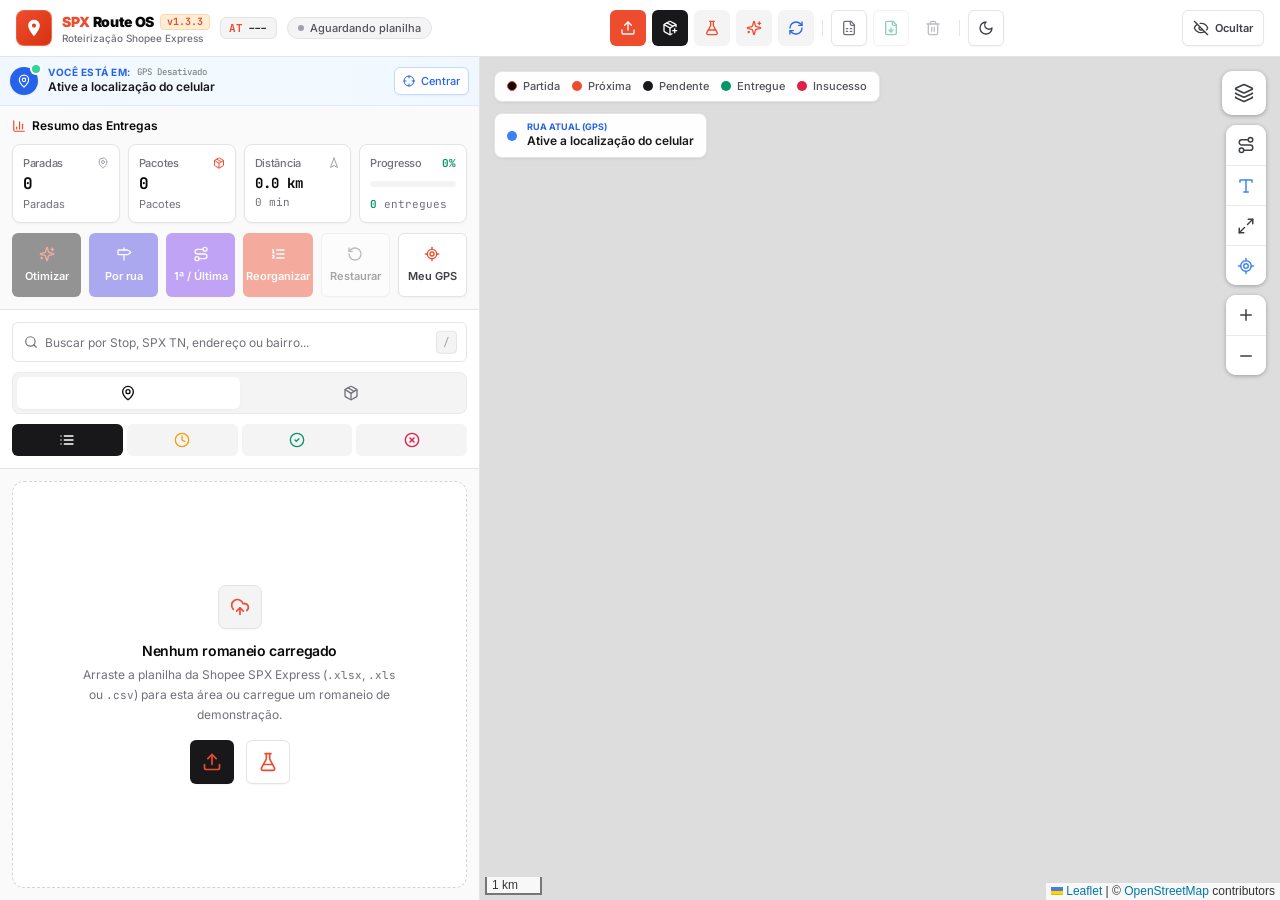
==== commit 01791f08: "fix: corrige seleção e carregamento de atualizações do APK Consulta pré-releases compatíveis, valida" ====
--- a/app/src/main/assets/index.html
+++ b/app/src/main/assets/index.html
@@ -308,7 +308,7 @@
                     <span class="font-black text-base tracking-tight text-[#09090B] dark:text-zinc-50 font-sans">
                         <span class="text-[#EE4D2D]">SPX</span> Route OS
                     </span>
-                    <span class="text-[10px] font-mono font-bold px-2 py-0.5 rounded bg-orange-100 dark:bg-orange-950/60 text-[#EE4D2D] dark:text-orange-400 border border-orange-200 dark:border-orange-900/50">v1.3.2</span>
+                    <span id="mobileAppVersion" class="text-[10px] font-mono font-bold px-2 py-0.5 rounded bg-orange-100 dark:bg-orange-950/60 text-[#EE4D2D] dark:text-orange-400 border border-orange-200 dark:border-orange-900/50">v1.3.3</span>
                 </div>
             </div>
         </div>
@@ -330,7 +330,7 @@
                         <span class="font-black text-sm tracking-tight text-[#09090B] dark:text-zinc-50 font-sans">
                             <span class="text-[#EE4D2D]">SPX</span> Route OS
                         </span>
-                        <span class="text-[10px] font-mono font-bold px-1.5 py-0.5 rounded bg-orange-100 dark:bg-orange-950/60 text-[#EE4D2D] dark:text-orange-400 border border-orange-200 dark:border-orange-900/50">v1.3.2</span>
+                        <span id="desktopAppVersion" class="text-[10px] font-mono font-bold px-1.5 py-0.5 rounded bg-orange-100 dark:bg-orange-950/60 text-[#EE4D2D] dark:text-orange-400 border border-orange-200 dark:border-orange-900/50">v1.3.3</span>
                     </div>
                     <span class="text-[10px] font-medium text-[#71717A] dark:text-zinc-400 leading-tight truncate">Roteirização Shopee Express</span>
                 </div>
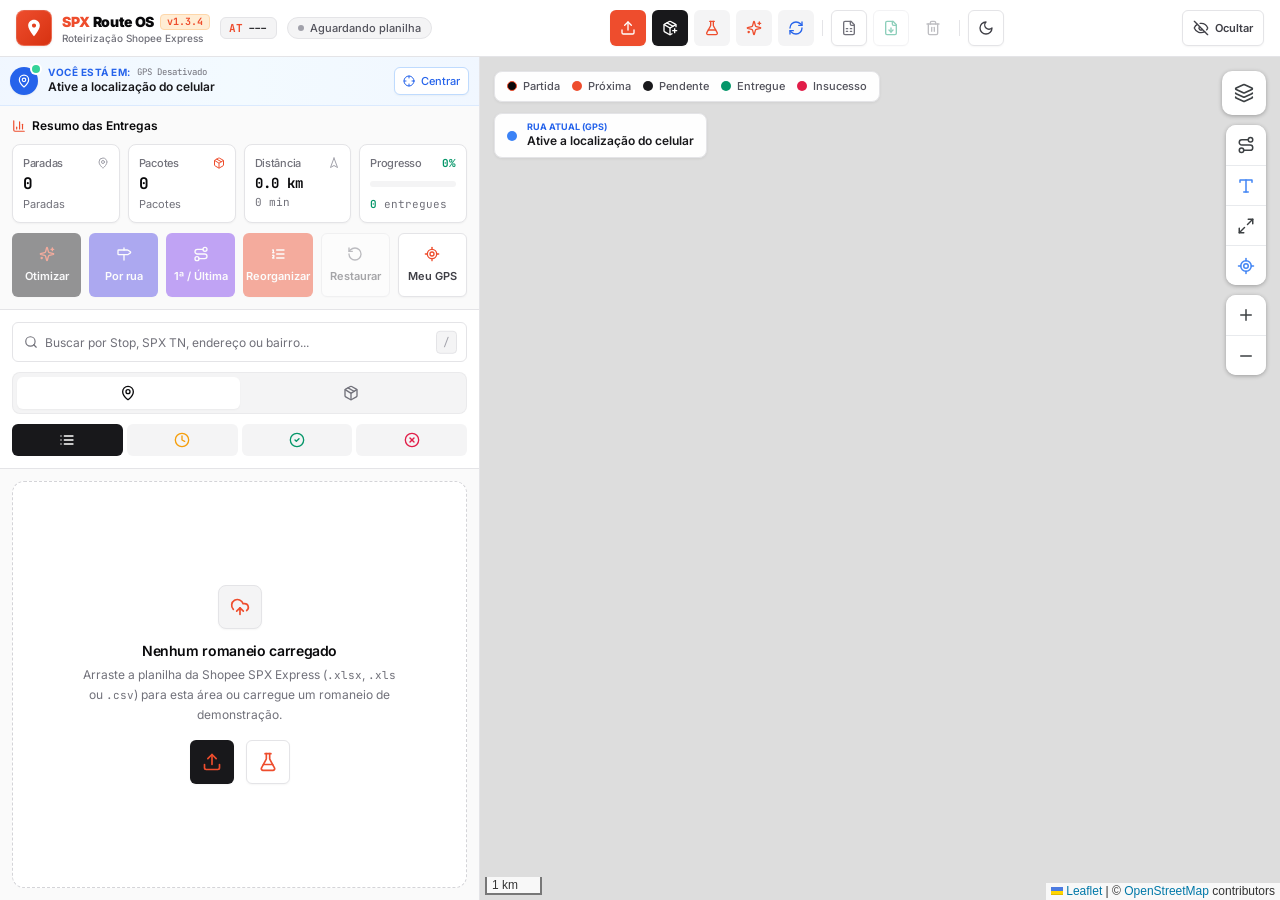
==== commit f6a0a741: "fix: guia reinstalação quando o certificado do APK muda" ====
--- a/app/src/main/assets/index.html
+++ b/app/src/main/assets/index.html
@@ -308,7 +308,7 @@
                     <span class="font-black text-base tracking-tight text-[#09090B] dark:text-zinc-50 font-sans">
                         <span class="text-[#EE4D2D]">SPX</span> Route OS
                     </span>
-                    <span id="mobileAppVersion" class="text-[10px] font-mono font-bold px-2 py-0.5 rounded bg-orange-100 dark:bg-orange-950/60 text-[#EE4D2D] dark:text-orange-400 border border-orange-200 dark:border-orange-900/50">v1.3.3</span>
+                    <span id="mobileAppVersion" class="text-[10px] font-mono font-bold px-2 py-0.5 rounded bg-orange-100 dark:bg-orange-950/60 text-[#EE4D2D] dark:text-orange-400 border border-orange-200 dark:border-orange-900/50">v1.3.4</span>
                 </div>
             </div>
         </div>
@@ -330,7 +330,7 @@
                         <span class="font-black text-sm tracking-tight text-[#09090B] dark:text-zinc-50 font-sans">
                             <span class="text-[#EE4D2D]">SPX</span> Route OS
                         </span>
-                        <span id="desktopAppVersion" class="text-[10px] font-mono font-bold px-1.5 py-0.5 rounded bg-orange-100 dark:bg-orange-950/60 text-[#EE4D2D] dark:text-orange-400 border border-orange-200 dark:border-orange-900/50">v1.3.3</span>
+                        <span id="desktopAppVersion" class="text-[10px] font-mono font-bold px-1.5 py-0.5 rounded bg-orange-100 dark:bg-orange-950/60 text-[#EE4D2D] dark:text-orange-400 border border-orange-200 dark:border-orange-900/50">v1.3.4</span>
                     </div>
                     <span class="text-[10px] font-medium text-[#71717A] dark:text-zinc-400 leading-tight truncate">Roteirização Shopee Express</span>
                 </div>
@@ -775,6 +775,13 @@
                     <div id="updateModalNotes" class="text-xs text-zinc-700 dark:text-zinc-300 leading-relaxed whitespace-pre-line font-sans">
                         Carregando notas da atualização...
                     </div>
+                </div>
+
+                <div id="updateReinstallWarning" class="hidden mb-5 rounded-lg border border-amber-200 bg-amber-50 p-3.5 text-xs text-amber-800 dark:border-amber-900 dark:bg-amber-950/40 dark:text-amber-200">
+                    A assinatura da nova versão é diferente. Para continuar, o SPX Route OS
+                    será desinstalado e seus dados locais serão apagados. O APK validado ficará
+                    salvo como arquivo independente em Downloads; após desinstalar, abra Downloads
+                    e toque no arquivo indicado para instalar a nova versão.
                 </div>
 
                 <div id="updateProgressSection" class="hidden mb-5 rounded-lg border border-zinc-200 bg-zinc-50 p-3.5 dark:border-zinc-800 dark:bg-zinc-950">
--- a/app/src/main/assets/app.css
+++ b/app/src/main/assets/app.css
@@ -1 +1 @@
-*,:after,:before{--tw-border-spacing-x:0;--tw-border-spacing-y:0;--tw-translate-x:0;--tw-translate-y:0;--tw-rotate:0;--tw-skew-x:0;--tw-skew-y:0;--tw-scale-x:1;--tw-scale-y:1;--tw-pan-x: ;--tw-pan-y: ;--tw-pinch-zoom: ;--tw-scroll-snap-strictness:proximity;--tw-gradient-from-position: ;--tw-gradient-via-position: ;--tw-gradient-to-position: ;--tw-ordinal: ;--tw-slashed-zero: ;--tw-numeric-figure: ;--tw-numeric-spacing: ;--tw-numeric-fraction: ;--tw-ring-inset: ;--tw-ring-offset-width:0px;--tw-ring-offset-color:#fff;--tw-ring-color:rgba(59,130,246,.5);--tw-ring-offset-shadow:0 0 #0000;--tw-ring-shadow:0 0 #0000;--tw-shadow:0 0 #0000;--tw-shadow-colored:0 0 #0000;--tw-blur: ;--tw-brightness: ;--tw-contrast: ;--tw-grayscale: ;--tw-hue-rotate: ;--tw-invert: ;--tw-saturate: ;--tw-sepia: ;--tw-drop-shadow: ;--tw-backdrop-blur: ;--tw-backdrop-brightness: ;--tw-backdrop-contrast: ;--tw-backdrop-grayscale: ;--tw-backdrop-hue-rotate: ;--tw-backdrop-invert: ;--tw-backdrop-opacity: ;--tw-backdrop-saturate: ;--tw-backdrop-sepia: ;--tw-contain-size: ;--tw-contain-layout: ;--tw-contain-paint: ;--tw-contain-style: }::backdrop{--tw-border-spacing-x:0;--tw-border-spacing-y:0;--tw-translate-x:0;--tw-translate-y:0;--tw-rotate:0;--tw-skew-x:0;--tw-skew-y:0;--tw-scale-x:1;--tw-scale-y:1;--tw-pan-x: ;--tw-pan-y: ;--tw-pinch-zoom: ;--tw-scroll-snap-strictness:proximity;--tw-gradient-from-position: ;--tw-gradient-via-position: ;--tw-gradient-to-position: ;--tw-ordinal: ;--tw-slashed-zero: ;--tw-numeric-figure: ;--tw-numeric-spacing: ;--tw-numeric-fraction: ;--tw-ring-inset: ;--tw-ring-offset-width:0px;--tw-ring-offset-color:#fff;--tw-ring-color:rgba(59,130,246,.5);--tw-ring-offset-shadow:0 0 #0000;--tw-ring-shadow:0 0 #0000;--tw-shadow:0 0 #0000;--tw-shadow-colored:0 0 #0000;--tw-blur: ;--tw-brightness: ;--tw-contrast: ;--tw-grayscale: ;--tw-hue-rotate: ;--tw-invert: ;--tw-saturate: ;--tw-sepia: ;--tw-drop-shadow: ;--tw-backdrop-blur: ;--tw-backdrop-brightness: ;--tw-backdrop-contrast: ;--tw-backdrop-grayscale: ;--tw-backdrop-hue-rotate: ;--tw-backdrop-invert: ;--tw-backdrop-opacity: ;--tw-backdrop-saturate: ;--tw-backdrop-sepia: ;--tw-contain-size: ;--tw-contain-layout: ;--tw-contain-paint: ;--tw-contain-style: }/*! tailwindcss v3.4.17 | MIT License | https://tailwindcss.com*/*,:after,:before{box-sizing:border-box;border:0 solid #e5e7eb}:after,:before{--tw-content:""}:host,html{line-height:1.5;-webkit-text-size-adjust:100%;-moz-tab-size:4;-o-tab-size:4;tab-size:4;font-family:Inter,system-ui,sans-serif;font-feature-settings:normal;font-variation-settings:normal;-webkit-tap-highlight-color:transparent}body{margin:0;line-height:inherit}hr{height:0;color:inherit;border-top-width:1px}abbr:where([title]){-webkit-text-decoration:underline dotted;text-decoration:underline dotted}h1,h2,h3,h4,h5,h6{font-size:inherit;font-weight:inherit}a{color:inherit;text-decoration:inherit}b,strong{font-weight:bolder}code,kbd,pre,samp{font-family:JetBrains Mono,monospace;font-feature-settings:normal;font-variation-settings:normal;font-size:1em}small{font-size:80%}sub,sup{font-size:75%;line-height:0;position:relative;vertical-align:baseline}sub{bottom:-.25em}sup{top:-.5em}table{text-indent:0;border-color:inherit;border-collapse:collapse}button,input,optgroup,select,textarea{font-family:inherit;font-feature-settings:inherit;font-variation-settings:inherit;font-size:100%;font-weight:inherit;line-height:inherit;letter-spacing:inherit;color:inherit;margin:0;padding:0}button,select{text-transform:none}button,input:where([type=button]),input:where([type=reset]),input:where([type=submit]){-webkit-appearance:button;background-color:transparent;background-image:none}:-moz-focusring{outline:auto}:-moz-ui-invalid{box-shadow:none}progress{vertical-align:baseline}::-webkit-inner-spin-button,::-webkit-outer-spin-button{height:auto}[type=search]{-webkit-appearance:textfield;outline-offset:-2px}::-webkit-search-decoration{-webkit-appearance:none}::-webkit-file-upload-button{-webkit-appearance:button;font:inherit}summary{display:list-item}blockquote,dd,dl,figure,h1,h2,h3,h4,h5,h6,hr,p,pre{margin:0}fieldset{margin:0}fieldset,legend{padding:0}menu,ol,ul{list-style:none;margin:0;padding:0}dialog{padding:0}textarea{resize:vertical}input::-moz-placeholder,textarea::-moz-placeholder{opacity:1;color:#9ca3af}input::placeholder,textarea::placeholder{opacity:1;color:#9ca3af}[role=button],button{cursor:pointer}:disabled{cursor:default}audio,canvas,embed,iframe,img,object,svg,video{display:block;vertical-align:middle}img,video{max-width:100%;height:auto}[hidden]:where(:not([hidden=until-found])){display:none}.\!container{width:100%!important}.container{width:100%}@media (min-width:640px){.\!container{max-width:640px!important}.container{max-width:640px}}@media (min-width:768px){.\!container{max-width:768px!important}.container{max-width:768px}}@media (min-width:1024px){.\!container{max-width:1024px!important}.container{max-width:1024px}}@media (min-width:1280px){.\!container{max-width:1280px!important}.container{max-width:1280px}}@media (min-width:1536px){.\!container{max-width:1536px!important}.container{max-width:1536px}}.pointer-events-none{pointer-events:none}.pointer-events-auto{pointer-events:auto}.\!visible{visibility:visible!important}.visible{visibility:visible}.fixed{position:fixed}.absolute{position:absolute}.relative{position:relative}.sticky{position:sticky}.inset-0{inset:0}.-right-0\.5{right:-.125rem}.-right-12{right:-3rem}.-top-0\.5{top:-.125rem}.-top-16{top:-4rem}.bottom-4{bottom:1rem}.left-0{left:0}.left-1\/2{left:50%}.left-3{left:.75rem}.left-3\.5{left:.875rem}.right-0{right:0}.right-1{right:.25rem}.right-1\.5{right:.375rem}.right-2{right:.5rem}.right-2\.5{right:.625rem}.right-3\.5{right:.875rem}.right-4{right:1rem}.top-0{top:0}.top-1{top:.25rem}.top-1\.5{top:.375rem}.top-1\/2{top:50%}.top-14{top:3.5rem}.top-2{top:.5rem}.top-3\.5{top:.875rem}.top-4{top:1rem}.top-full{top:100%}.z-10{z-index:10}.z-20{z-index:20}.z-30{z-index:30}.z-50{z-index:50}.z-\[70\]{z-index:70}.z-\[75\]{z-index:75}.z-\[80\]{z-index:80}.mx-0\.5{margin-left:.125rem;margin-right:.125rem}.mx-auto{margin-left:auto;margin-right:auto}.my-1\.5{margin-top:.375rem;margin-bottom:.375rem}.my-2{margin-top:.5rem;margin-bottom:.5rem}.mb-0\.5{margin-bottom:.125rem}.mb-1{margin-bottom:.25rem}.mb-1\.5{margin-bottom:.375rem}.mb-2{margin-bottom:.5rem}.mb-2\.5{margin-bottom:.625rem}.mb-3{margin-bottom:.75rem}.mb-4{margin-bottom:1rem}.mb-5{margin-bottom:1.25rem}.mb-6{margin-bottom:1.5rem}.ml-3{margin-left:.75rem}.ml-auto{margin-left:auto}.mr-1{margin-right:.25rem}.mr-2{margin-right:.5rem}.mt-0\.5{margin-top:.125rem}.mt-1{margin-top:.25rem}.mt-1\.5{margin-top:.375rem}.mt-2{margin-top:.5rem}.mt-2\.5{margin-top:.625rem}.mt-3{margin-top:.75rem}.mt-4{margin-top:1rem}.mt-5{margin-top:1.25rem}.mt-6{margin-top:1.5rem}.block{display:block}.inline-block{display:inline-block}.inline{display:inline}.flex{display:flex}.inline-flex{display:inline-flex}.grid{display:grid}.contents{display:contents}.hidden{display:none}.h-1\.5{height:.375rem}.h-10{height:2.5rem}.h-11{height:2.75rem}.h-12{height:3rem}.h-16{height:4rem}.h-2{height:.5rem}.h-2\.5{height:.625rem}.h-24{height:6rem}.h-28{height:7rem}.h-3{height:.75rem}.h-3\.5{height:.875rem}.h-4{height:1rem}.h-40{height:10rem}.h-48{height:12rem}.h-5{height:1.25rem}.h-6{height:1.5rem}.h-7{height:1.75rem}.h-8{height:2rem}.h-9{height:2.25rem}.h-\[18px\]{height:18px}.h-full{height:100%}.h-screen{height:100vh}.max-h-24{max-height:6rem}.max-h-32{max-height:8rem}.max-h-48{max-height:12rem}.max-h-\[220px\]{max-height:220px}.max-h-\[42dvh\]{max-height:42dvh}.max-h-\[46dvh\]{max-height:46dvh}.max-h-\[48dvh\]{max-height:48dvh}.max-h-\[55vh\]{max-height:55vh}.max-h-\[88dvh\]{max-height:88dvh}.max-h-\[90vh\]{max-height:90vh}.max-h-\[92dvh\]{max-height:92dvh}.max-h-\[96dvh\]{max-height:96dvh}.min-h-\[140px\]{min-height:140px}.min-h-\[280px\]{min-height:280px}.min-h-\[74px\]{min-height:74px}.min-h-full{min-height:100%}.w-1\.5{width:.375rem}.w-10{width:2.5rem}.w-11{width:2.75rem}.w-12{width:3rem}.w-2{width:.5rem}.w-2\.5{width:.625rem}.w-3{width:.75rem}.w-3\.5{width:.875rem}.w-4{width:1rem}.w-48{width:12rem}.w-5{width:1.25rem}.w-6{width:1.5rem}.w-7{width:1.75rem}.w-8{width:2rem}.w-9{width:2.25rem}.w-\[18px\]{width:18px}.w-\[1px\]{width:1px}.w-\[calc\(100\%-2rem\)\]{width:calc(100% - 2rem)}.w-full{width:100%}.w-px{width:1px}.min-w-0{min-width:0}.max-w-2xl{max-width:42rem}.max-w-6xl{max-width:72rem}.max-w-\[180px\]{max-width:180px}.max-w-\[85\%\]{max-width:85%}.max-w-lg{max-width:32rem}.max-w-md{max-width:28rem}.max-w-sm{max-width:24rem}.max-w-xl{max-width:36rem}.max-w-xs{max-width:20rem}.flex-1{flex:1 1 0%}.flex-\[2\]{flex:2}.shrink-0{flex-shrink:0}.-translate-x-1\/2{--tw-translate-x:-50%}.-translate-x-1\/2,.-translate-y-1\/2{transform:translate(var(--tw-translate-x),var(--tw-translate-y)) rotate(var(--tw-rotate)) skewX(var(--tw-skew-x)) skewY(var(--tw-skew-y)) scaleX(var(--tw-scale-x)) scaleY(var(--tw-scale-y))}.-translate-y-1\/2{--tw-translate-y:-50%}.transform{transform:translate(var(--tw-translate-x),var(--tw-translate-y)) rotate(var(--tw-rotate)) skewX(var(--tw-skew-x)) skewY(var(--tw-skew-y)) scaleX(var(--tw-scale-x)) scaleY(var(--tw-scale-y))}@keyframes ping{75%,to{transform:scale(2);opacity:0}}.animate-ping{animation:ping 1s cubic-bezier(0,0,.2,1) infinite}@keyframes pulse{50%{opacity:.5}}.animate-pulse{animation:pulse 2s cubic-bezier(.4,0,.6,1) infinite}@keyframes spin{to{transform:rotate(1turn)}}.animate-spin{animation:spin 1s linear infinite}.cursor-crosshair{cursor:crosshair}.cursor-pointer{cursor:pointer}.resize-none{resize:none}.resize-y{resize:vertical}.resize{resize:both}.grid-cols-2{grid-template-columns:repeat(2,minmax(0,1fr))}.grid-cols-3{grid-template-columns:repeat(3,minmax(0,1fr))}.grid-cols-4{grid-template-columns:repeat(4,minmax(0,1fr))}.flex-col{flex-direction:column}.flex-col-reverse{flex-direction:column-reverse}.flex-wrap{flex-wrap:wrap}.items-start{align-items:flex-start}.items-end{align-items:flex-end}.items-center{align-items:center}.justify-end{justify-content:flex-end}.justify-center{justify-content:center}.justify-between{justify-content:space-between}.gap-0\.5{gap:.125rem}.gap-1{gap:.25rem}.gap-1\.5{gap:.375rem}.gap-2{gap:.5rem}.gap-2\.5{gap:.625rem}.gap-3{gap:.75rem}.gap-3\.5{gap:.875rem}.gap-4{gap:1rem}.gap-5{gap:1.25rem}.space-y-1\.5>:not([hidden])~:not([hidden]){--tw-space-y-reverse:0;margin-top:calc(.375rem*(1 - var(--tw-space-y-reverse)));margin-bottom:calc(.375rem*var(--tw-space-y-reverse))}.space-y-2>:not([hidden])~:not([hidden]){--tw-space-y-reverse:0;margin-top:calc(.5rem*(1 - var(--tw-space-y-reverse)));margin-bottom:calc(.5rem*var(--tw-space-y-reverse))}.space-y-2\.5>:not([hidden])~:not([hidden]){--tw-space-y-reverse:0;margin-top:calc(.625rem*(1 - var(--tw-space-y-reverse)));margin-bottom:calc(.625rem*var(--tw-space-y-reverse))}.space-y-3>:not([hidden])~:not([hidden]){--tw-space-y-reverse:0;margin-top:calc(.75rem*(1 - var(--tw-space-y-reverse)));margin-bottom:calc(.75rem*var(--tw-space-y-reverse))}.space-y-4>:not([hidden])~:not([hidden]){--tw-space-y-reverse:0;margin-top:calc(1rem*(1 - var(--tw-space-y-reverse)));margin-bottom:calc(1rem*var(--tw-space-y-reverse))}.space-y-5>:not([hidden])~:not([hidden]){--tw-space-y-reverse:0;margin-top:calc(1.25rem*(1 - var(--tw-space-y-reverse)));margin-bottom:calc(1.25rem*var(--tw-space-y-reverse))}.divide-x>:not([hidden])~:not([hidden]){--tw-divide-x-reverse:0;border-right-width:calc(1px*var(--tw-divide-x-reverse));border-left-width:calc(1px*(1 - var(--tw-divide-x-reverse)))}.divide-white\/10>:not([hidden])~:not([hidden]){border-color:hsla(0,0%,100%,.1)}.overflow-auto{overflow:auto}.overflow-hidden{overflow:hidden}.overflow-y-auto{overflow-y:auto}.truncate{overflow:hidden;text-overflow:ellipsis}.truncate,.whitespace-nowrap{white-space:nowrap}.whitespace-pre-line{white-space:pre-line}.whitespace-pre-wrap{white-space:pre-wrap}.break-words{overflow-wrap:break-word}.break-all{word-break:break-all}.rounded{border-radius:.25rem}.rounded-2xl{border-radius:1rem}.rounded-3xl{border-radius:1.5rem}.rounded-\[28px\]{border-radius:28px}.rounded-full{border-radius:9999px}.rounded-lg{border-radius:.5rem}.rounded-md{border-radius:.375rem}.rounded-xl{border-radius:.75rem}.rounded-t-3xl{border-top-left-radius:1.5rem;border-top-right-radius:1.5rem}.border{border-width:1px}.border-2{border-width:2px}.border-b{border-bottom-width:1px}.border-l-2{border-left-width:2px}.border-r{border-right-width:1px}.border-t{border-top-width:1px}.border-dashed{border-style:dashed}.border-\[\#E4E4E7\]{--tw-border-opacity:1;border-color:rgb(228 228 231/var(--tw-border-opacity,1))}.border-\[\#E4E4E7\]\/60{border-color:hsla(240,6%,90%,.6)}.border-\[\#E4E4E7\]\/80{border-color:hsla(240,6%,90%,.8)}.border-\[\#EE4D2D\]{--tw-border-opacity:1;border-color:rgb(238 77 45/var(--tw-border-opacity,1))}.border-\[\#EE4D2D\]\/50{border-color:rgba(238,77,45,.5)}.border-amber-200{--tw-border-opacity:1;border-color:rgb(253 230 138/var(--tw-border-opacity,1))}.border-blue-100{--tw-border-opacity:1;border-color:rgb(219 234 254/var(--tw-border-opacity,1))}.border-blue-200{--tw-border-opacity:1;border-color:rgb(191 219 254/var(--tw-border-opacity,1))}.border-emerald-200{--tw-border-opacity:1;border-color:rgb(167 243 208/var(--tw-border-opacity,1))}.border-indigo-100{--tw-border-opacity:1;border-color:rgb(224 231 255/var(--tw-border-opacity,1))}.border-indigo-200{--tw-border-opacity:1;border-color:rgb(199 210 254/var(--tw-border-opacity,1))}.border-orange-200{--tw-border-opacity:1;border-color:rgb(254 215 170/var(--tw-border-opacity,1))}.border-rose-200{--tw-border-opacity:1;border-color:rgb(254 205 211/var(--tw-border-opacity,1))}.border-transparent{border-color:transparent}.border-white\/10{border-color:hsla(0,0%,100%,.1)}.border-white\/20{border-color:hsla(0,0%,100%,.2)}.border-zinc-100{--tw-border-opacity:1;border-color:rgb(244 244 245/var(--tw-border-opacity,1))}.border-zinc-200{--tw-border-opacity:1;border-color:rgb(228 228 231/var(--tw-border-opacity,1))}.border-zinc-200\/60{border-color:hsla(240,6%,90%,.6)}.border-zinc-200\/80{border-color:hsla(240,6%,90%,.8)}.border-zinc-300{--tw-border-opacity:1;border-color:rgb(212 212 216/var(--tw-border-opacity,1))}.border-zinc-800{--tw-border-opacity:1;border-color:rgb(39 39 42/var(--tw-border-opacity,1))}.border-zinc-900{--tw-border-opacity:1;border-color:rgb(24 24 27/var(--tw-border-opacity,1))}.bg-\[\#18181B\]{--tw-bg-opacity:1;background-color:rgb(24 24 27/var(--tw-bg-opacity,1))}.bg-\[\#E4E4E7\]{--tw-bg-opacity:1;background-color:rgb(228 228 231/var(--tw-bg-opacity,1))}.bg-\[\#EE4D2D\]{--tw-bg-opacity:1;background-color:rgb(238 77 45/var(--tw-bg-opacity,1))}.bg-\[\#EE4D2D\]\/25{background-color:rgba(238,77,45,.25)}.bg-\[\#FAFAFA\]{--tw-bg-opacity:1;background-color:rgb(250 250 250/var(--tw-bg-opacity,1))}.bg-amber-100{--tw-bg-opacity:1;background-color:rgb(254 243 199/var(--tw-bg-opacity,1))}.bg-amber-50{--tw-bg-opacity:1;background-color:rgb(255 251 235/var(--tw-bg-opacity,1))}.bg-amber-50\/35{background-color:rgba(255,251,235,.35)}.bg-amber-500{--tw-bg-opacity:1;background-color:rgb(245 158 11/var(--tw-bg-opacity,1))}.bg-amber-600{--tw-bg-opacity:1;background-color:rgb(217 119 6/var(--tw-bg-opacity,1))}.bg-black\/10{background-color:rgba(0,0,0,.1)}.bg-blue-100{--tw-bg-opacity:1;background-color:rgb(219 234 254/var(--tw-bg-opacity,1))}.bg-blue-50{--tw-bg-opacity:1;background-color:rgb(239 246 255/var(--tw-bg-opacity,1))}.bg-blue-500{--tw-bg-opacity:1;background-color:rgb(59 130 246/var(--tw-bg-opacity,1))}.bg-blue-600{--tw-bg-opacity:1;background-color:rgb(37 99 235/var(--tw-bg-opacity,1))}.bg-emerald-100{--tw-bg-opacity:1;background-color:rgb(209 250 229/var(--tw-bg-opacity,1))}.bg-emerald-400{--tw-bg-opacity:1;background-color:rgb(52 211 153/var(--tw-bg-opacity,1))}.bg-emerald-50{--tw-bg-opacity:1;background-color:rgb(236 253 245/var(--tw-bg-opacity,1))}.bg-emerald-50\/30{background-color:rgba(236,253,245,.3)}.bg-emerald-50\/35{background-color:rgba(236,253,245,.35)}.bg-emerald-500{--tw-bg-opacity:1;background-color:rgb(16 185 129/var(--tw-bg-opacity,1))}.bg-emerald-600{--tw-bg-opacity:1;background-color:rgb(5 150 105/var(--tw-bg-opacity,1))}.bg-indigo-100{--tw-bg-opacity:1;background-color:rgb(224 231 255/var(--tw-bg-opacity,1))}.bg-indigo-200{--tw-bg-opacity:1;background-color:rgb(199 210 254/var(--tw-bg-opacity,1))}.bg-indigo-50{--tw-bg-opacity:1;background-color:rgb(238 242 255/var(--tw-bg-opacity,1))}.bg-indigo-50\/60{background-color:rgba(238,242,255,.6)}.bg-indigo-50\/70{background-color:rgba(238,242,255,.7)}.bg-indigo-600{--tw-bg-opacity:1;background-color:rgb(79 70 229/var(--tw-bg-opacity,1))}.bg-orange-100{--tw-bg-opacity:1;background-color:rgb(255 237 213/var(--tw-bg-opacity,1))}.bg-orange-50{--tw-bg-opacity:1;background-color:rgb(255 247 237/var(--tw-bg-opacity,1))}.bg-orange-50\/40{background-color:rgba(255,247,237,.4)}.bg-rose-100{--tw-bg-opacity:1;background-color:rgb(255 228 230/var(--tw-bg-opacity,1))}.bg-rose-50{--tw-bg-opacity:1;background-color:rgb(255 241 242/var(--tw-bg-opacity,1))}.bg-rose-50\/30{background-color:rgba(255,241,242,.3)}.bg-rose-50\/35{background-color:rgba(255,241,242,.35)}.bg-rose-500{--tw-bg-opacity:1;background-color:rgb(244 63 94/var(--tw-bg-opacity,1))}.bg-rose-600{--tw-bg-opacity:1;background-color:rgb(225 29 72/var(--tw-bg-opacity,1))}.bg-violet-100{--tw-bg-opacity:1;background-color:rgb(237 233 254/var(--tw-bg-opacity,1))}.bg-violet-600{--tw-bg-opacity:1;background-color:rgb(124 58 237/var(--tw-bg-opacity,1))}.bg-white{--tw-bg-opacity:1;background-color:rgb(255 255 255/var(--tw-bg-opacity,1))}.bg-white\/10{background-color:hsla(0,0%,100%,.1)}.bg-white\/15{background-color:hsla(0,0%,100%,.15)}.bg-white\/70{background-color:hsla(0,0%,100%,.7)}.bg-white\/95{background-color:hsla(0,0%,100%,.95)}.bg-zinc-100{--tw-bg-opacity:1;background-color:rgb(244 244 245/var(--tw-bg-opacity,1))}.bg-zinc-100\/60{background-color:hsla(240,5%,96%,.6)}.bg-zinc-200{--tw-bg-opacity:1;background-color:rgb(228 228 231/var(--tw-bg-opacity,1))}.bg-zinc-400{--tw-bg-opacity:1;background-color:rgb(161 161 170/var(--tw-bg-opacity,1))}.bg-zinc-50{--tw-bg-opacity:1;background-color:rgb(250 250 250/var(--tw-bg-opacity,1))}.bg-zinc-50\/95{background-color:hsla(0,0%,98%,.95)}.bg-zinc-800{--tw-bg-opacity:1;background-color:rgb(39 39 42/var(--tw-bg-opacity,1))}.bg-zinc-900{--tw-bg-opacity:1;background-color:rgb(24 24 27/var(--tw-bg-opacity,1))}.bg-zinc-950{--tw-bg-opacity:1;background-color:rgb(9 9 11/var(--tw-bg-opacity,1))}.bg-zinc-950\/55{background-color:rgba(9,9,11,.55)}.bg-zinc-950\/60{background-color:rgba(9,9,11,.6)}.bg-zinc-950\/65{background-color:rgba(9,9,11,.65)}.bg-zinc-950\/70{background-color:rgba(9,9,11,.7)}.bg-gradient-to-br{background-image:linear-gradient(to bottom right,var(--tw-gradient-stops))}.bg-gradient-to-r{background-image:linear-gradient(to right,var(--tw-gradient-stops))}.from-\[\#EE4D2D\]{--tw-gradient-from:#ee4d2d var(--tw-gradient-from-position);--tw-gradient-to:rgba(238,77,45,0) var(--tw-gradient-to-position);--tw-gradient-stops:var(--tw-gradient-from),var(--tw-gradient-to)}.from-blue-50\/90{--tw-gradient-from:rgba(239,246,255,.9) var(--tw-gradient-from-position);--tw-gradient-to:rgba(239,246,255,0) var(--tw-gradient-to-position);--tw-gradient-stops:var(--tw-gradient-from),var(--tw-gradient-to)}.from-indigo-500{--tw-gradient-from:#6366f1 var(--tw-gradient-from-position);--tw-gradient-to:rgba(99,102,241,0) var(--tw-gradient-to-position);--tw-gradient-stops:var(--tw-gradient-from),var(--tw-gradient-to)}.via-sky-50\/80{--tw-gradient-to:rgba(240,249,255,0) var(--tw-gradient-to-position);--tw-gradient-stops:var(--tw-gradient-from),rgba(240,249,255,.8) var(--tw-gradient-via-position),var(--tw-gradient-to)}.to-\[\#D73211\]{--tw-gradient-to:#d73211 var(--tw-gradient-to-position)}.to-\[\#EE4D2D\]{--tw-gradient-to:#ee4d2d var(--tw-gradient-to-position)}.to-blue-50\/90{--tw-gradient-to:rgba(239,246,255,.9) var(--tw-gradient-to-position)}.fill-current{fill:currentColor}.stroke-\[2\.5\]{stroke-width:2.5}.object-cover{-o-object-fit:cover;object-fit:cover}.p-0{padding:0}.p-0\.5{padding:.125rem}.p-1{padding:.25rem}.p-2{padding:.5rem}.p-2\.5{padding:.625rem}.p-3{padding:.75rem}.p-3\.5{padding:.875rem}.p-4{padding:1rem}.p-5{padding:1.25rem}.p-6{padding:1.5rem}.p-8{padding:2rem}.px-1{padding-left:.25rem;padding-right:.25rem}.px-1\.5{padding-left:.375rem;padding-right:.375rem}.px-2{padding-left:.5rem;padding-right:.5rem}.px-2\.5{padding-left:.625rem;padding-right:.625rem}.px-3{padding-left:.75rem;padding-right:.75rem}.px-3\.5{padding-left:.875rem;padding-right:.875rem}.px-4{padding-left:1rem;padding-right:1rem}.px-5{padding-left:1.25rem;padding-right:1.25rem}.px-6{padding-left:1.5rem;padding-right:1.5rem}.py-0\.5{padding-top:.125rem;padding-bottom:.125rem}.py-1{padding-top:.25rem;padding-bottom:.25rem}.py-1\.5{padding-top:.375rem;padding-bottom:.375rem}.py-2{padding-top:.5rem;padding-bottom:.5rem}.py-2\.5{padding-top:.625rem;padding-bottom:.625rem}.py-3{padding-top:.75rem;padding-bottom:.75rem}.py-5{padding-top:1.25rem;padding-bottom:1.25rem}.py-6{padding-top:1.5rem;padding-bottom:1.5rem}.py-8{padding-top:2rem;padding-bottom:2rem}.pb-4{padding-bottom:1rem}.pl-10{padding-left:2.5rem}.pl-4{padding-left:1rem}.pl-8{padding-left:2rem}.pr-1{padding-right:.25rem}.pr-20{padding-right:5rem}.pr-24{padding-right:6rem}.pr-3{padding-right:.75rem}.pr-9{padding-right:2.25rem}.pt-1{padding-top:.25rem}.pt-1\.5{padding-top:.375rem}.pt-2{padding-top:.5rem}.pt-2\.5{padding-top:.625rem}.pt-4{padding-top:1rem}.pt-6{padding-top:1.5rem}.text-left{text-align:left}.text-center{text-align:center}.text-right{text-align:right}.align-middle{vertical-align:middle}.font-mono{font-family:JetBrains Mono,monospace}.font-sans{font-family:Inter,system-ui,sans-serif}.text-2xl{font-size:1.5rem;line-height:2rem}.text-\[10px\]{font-size:10px}.text-\[11px\]{font-size:11px}.text-\[9px\]{font-size:9px}.text-base{font-size:1rem;line-height:1.5rem}.text-sm{font-size:.875rem;line-height:1.25rem}.text-xl{font-size:1.25rem;line-height:1.75rem}.text-xs{font-size:.75rem;line-height:1rem}.font-black{font-weight:900}.font-bold{font-weight:700}.font-medium{font-weight:500}.font-semibold{font-weight:600}.uppercase{text-transform:uppercase}.leading-none{line-height:1}.leading-relaxed{line-height:1.625}.leading-snug{line-height:1.375}.leading-tight{line-height:1.25}.tracking-tight{letter-spacing:-.025em}.tracking-wider{letter-spacing:.05em}.tracking-widest{letter-spacing:.1em}.text-\[\#09090B\]{--tw-text-opacity:1;color:rgb(9 9 11/var(--tw-text-opacity,1))}.text-\[\#4285F4\]{--tw-text-opacity:1;color:rgb(66 133 244/var(--tw-text-opacity,1))}.text-\[\#71717A\]{--tw-text-opacity:1;color:rgb(113 113 122/var(--tw-text-opacity,1))}.text-\[\#EE4D2D\]{--tw-text-opacity:1;color:rgb(238 77 45/var(--tw-text-opacity,1))}.text-\[\#FAFAFA\]{--tw-text-opacity:1;color:rgb(250 250 250/var(--tw-text-opacity,1))}.text-amber-400{--tw-text-opacity:1;color:rgb(251 191 36/var(--tw-text-opacity,1))}.text-amber-500{--tw-text-opacity:1;color:rgb(245 158 11/var(--tw-text-opacity,1))}.text-amber-600{--tw-text-opacity:1;color:rgb(217 119 6/var(--tw-text-opacity,1))}.text-amber-700{--tw-text-opacity:1;color:rgb(180 83 9/var(--tw-text-opacity,1))}.text-amber-800{--tw-text-opacity:1;color:rgb(146 64 14/var(--tw-text-opacity,1))}.text-amber-900{--tw-text-opacity:1;color:rgb(120 53 15/var(--tw-text-opacity,1))}.text-blue-600{--tw-text-opacity:1;color:rgb(37 99 235/var(--tw-text-opacity,1))}.text-blue-700{--tw-text-opacity:1;color:rgb(29 78 216/var(--tw-text-opacity,1))}.text-blue-800{--tw-text-opacity:1;color:rgb(30 64 175/var(--tw-text-opacity,1))}.text-cyan-500{--tw-text-opacity:1;color:rgb(6 182 212/var(--tw-text-opacity,1))}.text-emerald-400{--tw-text-opacity:1;color:rgb(52 211 153/var(--tw-text-opacity,1))}.text-emerald-600{--tw-text-opacity:1;color:rgb(5 150 105/var(--tw-text-opacity,1))}.text-emerald-700{--tw-text-opacity:1;color:rgb(4 120 87/var(--tw-text-opacity,1))}.text-emerald-800{--tw-text-opacity:1;color:rgb(6 95 70/var(--tw-text-opacity,1))}.text-emerald-900{--tw-text-opacity:1;color:rgb(6 78 59/var(--tw-text-opacity,1))}.text-indigo-600{--tw-text-opacity:1;color:rgb(79 70 229/var(--tw-text-opacity,1))}.text-indigo-700{--tw-text-opacity:1;color:rgb(67 56 202/var(--tw-text-opacity,1))}.text-indigo-800{--tw-text-opacity:1;color:rgb(55 48 163/var(--tw-text-opacity,1))}.text-indigo-900{--tw-text-opacity:1;color:rgb(49 46 129/var(--tw-text-opacity,1))}.text-orange-200{--tw-text-opacity:1;color:rgb(254 215 170/var(--tw-text-opacity,1))}.text-orange-700{--tw-text-opacity:1;color:rgb(194 65 12/var(--tw-text-opacity,1))}.text-orange-800{--tw-text-opacity:1;color:rgb(154 52 18/var(--tw-text-opacity,1))}.text-orange-900{--tw-text-opacity:1;color:rgb(124 45 18/var(--tw-text-opacity,1))}.text-rose-400{--tw-text-opacity:1;color:rgb(251 113 133/var(--tw-text-opacity,1))}.text-rose-600{--tw-text-opacity:1;color:rgb(225 29 72/var(--tw-text-opacity,1))}.text-rose-700{--tw-text-opacity:1;color:rgb(190 18 60/var(--tw-text-opacity,1))}.text-rose-800{--tw-text-opacity:1;color:rgb(159 18 57/var(--tw-text-opacity,1))}.text-rose-900{--tw-text-opacity:1;color:rgb(136 19 55/var(--tw-text-opacity,1))}.text-sky-500{--tw-text-opacity:1;color:rgb(14 165 233/var(--tw-text-opacity,1))}.text-violet-800{--tw-text-opacity:1;color:rgb(91 33 182/var(--tw-text-opacity,1))}.text-white{--tw-text-opacity:1;color:rgb(255 255 255/var(--tw-text-opacity,1))}.text-zinc-100{--tw-text-opacity:1;color:rgb(244 244 245/var(--tw-text-opacity,1))}.text-zinc-300{--tw-text-opacity:1;color:rgb(212 212 216/var(--tw-text-opacity,1))}.text-zinc-400{--tw-text-opacity:1;color:rgb(161 161 170/var(--tw-text-opacity,1))}.text-zinc-500{--tw-text-opacity:1;color:rgb(113 113 122/var(--tw-text-opacity,1))}.text-zinc-600{--tw-text-opacity:1;color:rgb(82 82 91/var(--tw-text-opacity,1))}.text-zinc-700{--tw-text-opacity:1;color:rgb(63 63 70/var(--tw-text-opacity,1))}.text-zinc-800{--tw-text-opacity:1;color:rgb(39 39 42/var(--tw-text-opacity,1))}.text-zinc-900{--tw-text-opacity:1;color:rgb(24 24 27/var(--tw-text-opacity,1))}.text-zinc-950{--tw-text-opacity:1;color:rgb(9 9 11/var(--tw-text-opacity,1))}.underline{text-decoration-line:underline}.antialiased{-webkit-font-smoothing:antialiased;-moz-osx-font-smoothing:grayscale}.accent-emerald-600{accent-color:#059669}.accent-indigo-600{accent-color:#4f46e5}.accent-rose-600{accent-color:#e11d48}.opacity-100{opacity:1}.opacity-45{opacity:.45}.opacity-60{opacity:.6}.shadow-2xl{--tw-shadow:0 25px 50px -12px rgba(0,0,0,.25);--tw-shadow-colored:0 25px 50px -12px var(--tw-shadow-color)}.shadow-2xl,.shadow-shadcn-sm{box-shadow:var(--tw-ring-offset-shadow,0 0 #0000),var(--tw-ring-shadow,0 0 #0000),var(--tw-shadow)}.shadow-shadcn-sm{--tw-shadow:0 1px 3px 0 rgba(0,0,0,.06),0 1px 2px -1px rgba(0,0,0,.04);--tw-shadow-colored:0 1px 3px 0 var(--tw-shadow-color),0 1px 2px -1px var(--tw-shadow-color)}.shadow-shadcn-xl{--tw-shadow:0 20px 25px -5px rgba(0,0,0,.1),0 8px 10px -6px rgba(0,0,0,.08);--tw-shadow-colored:0 20px 25px -5px var(--tw-shadow-color),0 8px 10px -6px var(--tw-shadow-color);box-shadow:var(--tw-ring-offset-shadow,0 0 #0000),var(--tw-ring-shadow,0 0 #0000),var(--tw-shadow)}.shadow-shadcn-xs{--tw-shadow:0 1px 2px 0 rgba(0,0,0,.04);--tw-shadow-colored:0 1px 2px 0 var(--tw-shadow-color)}.shadow-shadcn-xs,.shadow-sm{box-shadow:var(--tw-ring-offset-shadow,0 0 #0000),var(--tw-ring-shadow,0 0 #0000),var(--tw-shadow)}.shadow-sm{--tw-shadow:0 1px 2px 0 rgba(0,0,0,.05);--tw-shadow-colored:0 1px 2px 0 var(--tw-shadow-color)}.shadow-xl{--tw-shadow:0 20px 25px -5px rgba(0,0,0,.1),0 8px 10px -6px rgba(0,0,0,.1);--tw-shadow-colored:0 20px 25px -5px var(--tw-shadow-color),0 8px 10px -6px var(--tw-shadow-color);box-shadow:var(--tw-ring-offset-shadow,0 0 #0000),var(--tw-ring-shadow,0 0 #0000),var(--tw-shadow)}.outline-none{outline:2px solid transparent;outline-offset:2px}.outline{outline-style:solid}.ring-1{--tw-ring-offset-shadow:var(--tw-ring-inset) 0 0 0 var(--tw-ring-offset-width) var(--tw-ring-offset-color);--tw-ring-shadow:var(--tw-ring-inset) 0 0 0 calc(1px + var(--tw-ring-offset-width)) var(--tw-ring-color)}.ring-1,.ring-2{box-shadow:var(--tw-ring-offset-shadow),var(--tw-ring-shadow),var(--tw-shadow,0 0 #0000)}.ring-2{--tw-ring-offset-shadow:var(--tw-ring-inset) 0 0 0 var(--tw-ring-offset-width) var(--tw-ring-offset-color);--tw-ring-shadow:var(--tw-ring-inset) 0 0 0 calc(2px + var(--tw-ring-offset-width)) var(--tw-ring-color)}.ring-\[\#EE4D2D\]\/20{--tw-ring-color:rgba(238,77,45,.2)}.ring-white{--tw-ring-opacity:1;--tw-ring-color:rgb(255 255 255/var(--tw-ring-opacity,1))}.blur{--tw-blur:blur(8px)}.blur,.blur-2xl{filter:var(--tw-blur) var(--tw-brightness) var(--tw-contrast) var(--tw-grayscale) var(--tw-hue-rotate) var(--tw-invert) var(--tw-saturate) var(--tw-sepia) var(--tw-drop-shadow)}.blur-2xl{--tw-blur:blur(40px)}.invert{--tw-invert:invert(100%);filter:var(--tw-blur) var(--tw-brightness) var(--tw-contrast) var(--tw-grayscale) var(--tw-hue-rotate) var(--tw-invert) var(--tw-saturate) var(--tw-sepia) var(--tw-drop-shadow)}.\!filter{filter:var(--tw-blur) var(--tw-brightness) var(--tw-contrast) var(--tw-grayscale) var(--tw-hue-rotate) var(--tw-invert) var(--tw-saturate) var(--tw-sepia) var(--tw-drop-shadow)!important}.filter{filter:var(--tw-blur) var(--tw-brightness) var(--tw-contrast) var(--tw-grayscale) var(--tw-hue-rotate) var(--tw-invert) var(--tw-saturate) var(--tw-sepia) var(--tw-drop-shadow)}.backdrop-blur-md{--tw-backdrop-blur:blur(12px)}.backdrop-blur-md,.backdrop-blur-sm{-webkit-backdrop-filter:var(--tw-backdrop-blur) var(--tw-backdrop-brightness) var(--tw-backdrop-contrast) var(--tw-backdrop-grayscale) var(--tw-backdrop-hue-rotate) var(--tw-backdrop-invert) var(--tw-backdrop-opacity) var(--tw-backdrop-saturate) var(--tw-backdrop-sepia);backdrop-filter:var(--tw-backdrop-blur) var(--tw-backdrop-brightness) var(--tw-backdrop-contrast) var(--tw-backdrop-grayscale) var(--tw-backdrop-hue-rotate) var(--tw-backdrop-invert) var(--tw-backdrop-opacity) var(--tw-backdrop-saturate) var(--tw-backdrop-sepia)}.backdrop-blur-sm{--tw-backdrop-blur:blur(4px)}.backdrop-blur-xl{--tw-backdrop-blur:blur(24px);-webkit-backdrop-filter:var(--tw-backdrop-blur) var(--tw-backdrop-brightness) var(--tw-backdrop-contrast) var(--tw-backdrop-grayscale) var(--tw-backdrop-hue-rotate) var(--tw-backdrop-invert) var(--tw-backdrop-opacity) var(--tw-backdrop-saturate) var(--tw-backdrop-sepia);backdrop-filter:var(--tw-backdrop-blur) var(--tw-backdrop-brightness) var(--tw-backdrop-contrast) var(--tw-backdrop-grayscale) var(--tw-backdrop-hue-rotate) var(--tw-backdrop-invert) var(--tw-backdrop-opacity) var(--tw-backdrop-saturate) var(--tw-backdrop-sepia)}.transition{transition-property:color,background-color,border-color,text-decoration-color,fill,stroke,opacity,box-shadow,transform,filter,-webkit-backdrop-filter;transition-property:color,background-color,border-color,text-decoration-color,fill,stroke,opacity,box-shadow,transform,filter,backdrop-filter;transition-property:color,background-color,border-color,text-decoration-color,fill,stroke,opacity,box-shadow,transform,filter,backdrop-filter,-webkit-backdrop-filter;transition-timing-function:cubic-bezier(.4,0,.2,1);transition-duration:.15s}.transition-all{transition-property:all;transition-timing-function:cubic-bezier(.4,0,.2,1);transition-duration:.15s}.transition-colors{transition-property:color,background-color,border-color,text-decoration-color,fill,stroke;transition-timing-function:cubic-bezier(.4,0,.2,1);transition-duration:.15s}.transition-opacity{transition-property:opacity;transition-timing-function:cubic-bezier(.4,0,.2,1);transition-duration:.15s}.duration-200{transition-duration:.2s}.duration-300{transition-duration:.3s}.duration-500{transition-duration:.5s}.placeholder\:text-\[\#71717A\]::-moz-placeholder{--tw-text-opacity:1;color:rgb(113 113 122/var(--tw-text-opacity,1))}.placeholder\:text-\[\#71717A\]::placeholder{--tw-text-opacity:1;color:rgb(113 113 122/var(--tw-text-opacity,1))}.placeholder\:text-zinc-400::-moz-placeholder{--tw-text-opacity:1;color:rgb(161 161 170/var(--tw-text-opacity,1))}.placeholder\:text-zinc-400::placeholder{--tw-text-opacity:1;color:rgb(161 161 170/var(--tw-text-opacity,1))}.last\:border-0:last-child{border-width:0}.hover\:-translate-y-0\.5:hover{--tw-translate-y:-0.125rem}.hover\:-translate-y-0\.5:hover,.hover\:scale-105:hover{transform:translate(var(--tw-translate-x),var(--tw-translate-y)) rotate(var(--tw-rotate)) skewX(var(--tw-skew-x)) skewY(var(--tw-skew-y)) scaleX(var(--tw-scale-x)) scaleY(var(--tw-scale-y))}.hover\:scale-105:hover{--tw-scale-x:1.05;--tw-scale-y:1.05}.hover\:border-indigo-500:hover{--tw-border-opacity:1;border-color:rgb(99 102 241/var(--tw-border-opacity,1))}.hover\:border-zinc-300:hover{--tw-border-opacity:1;border-color:rgb(212 212 216/var(--tw-border-opacity,1))}.hover\:bg-\[\#27272A\]:hover{--tw-bg-opacity:1;background-color:rgb(39 39 42/var(--tw-bg-opacity,1))}.hover\:bg-\[\#D73211\]:hover{--tw-bg-opacity:1;background-color:rgb(215 50 17/var(--tw-bg-opacity,1))}.hover\:bg-\[\#d63f22\]:hover{--tw-bg-opacity:1;background-color:rgb(214 63 34/var(--tw-bg-opacity,1))}.hover\:bg-amber-600:hover{--tw-bg-opacity:1;background-color:rgb(217 119 6/var(--tw-bg-opacity,1))}.hover\:bg-blue-50:hover{--tw-bg-opacity:1;background-color:rgb(239 246 255/var(--tw-bg-opacity,1))}.hover\:bg-blue-700:hover{--tw-bg-opacity:1;background-color:rgb(29 78 216/var(--tw-bg-opacity,1))}.hover\:bg-emerald-50:hover{--tw-bg-opacity:1;background-color:rgb(236 253 245/var(--tw-bg-opacity,1))}.hover\:bg-emerald-700:hover{--tw-bg-opacity:1;background-color:rgb(4 120 87/var(--tw-bg-opacity,1))}.hover\:bg-indigo-50:hover{--tw-bg-opacity:1;background-color:rgb(238 242 255/var(--tw-bg-opacity,1))}.hover\:bg-indigo-700:hover{--tw-bg-opacity:1;background-color:rgb(67 56 202/var(--tw-bg-opacity,1))}.hover\:bg-rose-50:hover{--tw-bg-opacity:1;background-color:rgb(255 241 242/var(--tw-bg-opacity,1))}.hover\:bg-rose-700:hover{--tw-bg-opacity:1;background-color:rgb(190 18 60/var(--tw-bg-opacity,1))}.hover\:bg-violet-700:hover{--tw-bg-opacity:1;background-color:rgb(109 40 217/var(--tw-bg-opacity,1))}.hover\:bg-zinc-100:hover{--tw-bg-opacity:1;background-color:rgb(244 244 245/var(--tw-bg-opacity,1))}.hover\:bg-zinc-200:hover{--tw-bg-opacity:1;background-color:rgb(228 228 231/var(--tw-bg-opacity,1))}.hover\:bg-zinc-200\/80:hover{background-color:hsla(240,6%,90%,.8)}.hover\:bg-zinc-50:hover{--tw-bg-opacity:1;background-color:rgb(250 250 250/var(--tw-bg-opacity,1))}.hover\:bg-zinc-50\/70:hover{background-color:hsla(0,0%,98%,.7)}.hover\:bg-zinc-700:hover{--tw-bg-opacity:1;background-color:rgb(63 63 70/var(--tw-bg-opacity,1))}.hover\:bg-zinc-800:hover{--tw-bg-opacity:1;background-color:rgb(39 39 42/var(--tw-bg-opacity,1))}.hover\:text-amber-600:hover{--tw-text-opacity:1;color:rgb(217 119 6/var(--tw-text-opacity,1))}.hover\:text-blue-600:hover{--tw-text-opacity:1;color:rgb(37 99 235/var(--tw-text-opacity,1))}.hover\:text-emerald-600:hover{--tw-text-opacity:1;color:rgb(5 150 105/var(--tw-text-opacity,1))}.hover\:text-rose-600:hover{--tw-text-opacity:1;color:rgb(225 29 72/var(--tw-text-opacity,1))}.hover\:text-zinc-800:hover{--tw-text-opacity:1;color:rgb(39 39 42/var(--tw-text-opacity,1))}.hover\:text-zinc-900:hover{--tw-text-opacity:1;color:rgb(24 24 27/var(--tw-text-opacity,1))}.hover\:shadow-md:hover{--tw-shadow:0 4px 6px -1px rgba(0,0,0,.1),0 2px 4px -2px rgba(0,0,0,.1);--tw-shadow-colored:0 4px 6px -1px var(--tw-shadow-color),0 2px 4px -2px var(--tw-shadow-color);box-shadow:var(--tw-ring-offset-shadow,0 0 #0000),var(--tw-ring-shadow,0 0 #0000),var(--tw-shadow)}.focus\:border-amber-500:focus{--tw-border-opacity:1;border-color:rgb(245 158 11/var(--tw-border-opacity,1))}.focus\:border-indigo-500:focus{--tw-border-opacity:1;border-color:rgb(99 102 241/var(--tw-border-opacity,1))}.focus\:border-zinc-900:focus{--tw-border-opacity:1;border-color:rgb(24 24 27/var(--tw-border-opacity,1))}.focus\:ring-2:focus{--tw-ring-offset-shadow:var(--tw-ring-inset) 0 0 0 var(--tw-ring-offset-width) var(--tw-ring-offset-color);--tw-ring-shadow:var(--tw-ring-inset) 0 0 0 calc(2px + var(--tw-ring-offset-width)) var(--tw-ring-color);box-shadow:var(--tw-ring-offset-shadow),var(--tw-ring-shadow),var(--tw-shadow,0 0 #0000)}.focus\:ring-amber-500\/15:focus{--tw-ring-color:rgba(245,158,11,.15)}.focus\:ring-indigo-500\/15:focus{--tw-ring-color:rgba(99,102,241,.15)}.focus\:ring-zinc-900\/10:focus{--tw-ring-color:rgba(24,24,27,.1)}.disabled\:opacity-25:disabled{opacity:.25}.disabled\:opacity-40:disabled{opacity:.4}.disabled\:opacity-50:disabled{opacity:.5}.dark\:block:is(.dark *){display:block}.dark\:hidden:is(.dark *){display:none}.dark\:divide-zinc-900\/10:is(.dark *)>:not([hidden])~:not([hidden]){border-color:rgba(24,24,27,.1)}.dark\:border-amber-800:is(.dark *){--tw-border-opacity:1;border-color:rgb(146 64 14/var(--tw-border-opacity,1))}.dark\:border-amber-900:is(.dark *){--tw-border-opacity:1;border-color:rgb(120 53 15/var(--tw-border-opacity,1))}.dark\:border-amber-900\/70:is(.dark *){border-color:rgba(120,53,15,.7)}.dark\:border-blue-800:is(.dark *){--tw-border-opacity:1;border-color:rgb(30 64 175/var(--tw-border-opacity,1))}.dark\:border-blue-900\/50:is(.dark *){border-color:rgba(30,58,138,.5)}.dark\:border-emerald-800:is(.dark *){--tw-border-opacity:1;border-color:rgb(6 95 70/var(--tw-border-opacity,1))}.dark\:border-emerald-800\/70:is(.dark *){border-color:rgba(6,95,70,.7)}.dark\:border-emerald-900\/70:is(.dark *){border-color:rgba(6,78,59,.7)}.dark\:border-indigo-800:is(.dark *){--tw-border-opacity:1;border-color:rgb(55 48 163/var(--tw-border-opacity,1))}.dark\:border-indigo-900:is(.dark *){--tw-border-opacity:1;border-color:rgb(49 46 129/var(--tw-border-opacity,1))}.dark\:border-indigo-900\/40:is(.dark *){border-color:rgba(49,46,129,.4)}.dark\:border-orange-800:is(.dark *){--tw-border-opacity:1;border-color:rgb(154 52 18/var(--tw-border-opacity,1))}.dark\:border-orange-900:is(.dark *){--tw-border-opacity:1;border-color:rgb(124 45 18/var(--tw-border-opacity,1))}.dark\:border-orange-900\/50:is(.dark *){border-color:rgba(124,45,18,.5)}.dark\:border-rose-800:is(.dark *){--tw-border-opacity:1;border-color:rgb(159 18 57/var(--tw-border-opacity,1))}.dark\:border-rose-900:is(.dark *){--tw-border-opacity:1;border-color:rgb(136 19 55/var(--tw-border-opacity,1))}.dark\:border-rose-900\/70:is(.dark *){border-color:rgba(136,19,55,.7)}.dark\:border-zinc-100:is(.dark *){--tw-border-opacity:1;border-color:rgb(244 244 245/var(--tw-border-opacity,1))}.dark\:border-zinc-600:is(.dark *){--tw-border-opacity:1;border-color:rgb(82 82 91/var(--tw-border-opacity,1))}.dark\:border-zinc-700:is(.dark *){--tw-border-opacity:1;border-color:rgb(63 63 70/var(--tw-border-opacity,1))}.dark\:border-zinc-800:is(.dark *){--tw-border-opacity:1;border-color:rgb(39 39 42/var(--tw-border-opacity,1))}.dark\:border-zinc-800\/60:is(.dark *){border-color:rgba(39,39,42,.6)}.dark\:border-zinc-800\/80:is(.dark *){border-color:rgba(39,39,42,.8)}.dark\:bg-amber-950:is(.dark *){--tw-bg-opacity:1;background-color:rgb(69 26 3/var(--tw-bg-opacity,1))}.dark\:bg-amber-950\/20:is(.dark *){background-color:rgba(69,26,3,.2)}.dark\:bg-amber-950\/30:is(.dark *){background-color:rgba(69,26,3,.3)}.dark\:bg-amber-950\/40:is(.dark *){background-color:rgba(69,26,3,.4)}.dark\:bg-amber-950\/60:is(.dark *){background-color:rgba(69,26,3,.6)}.dark\:bg-blue-950:is(.dark *){--tw-bg-opacity:1;background-color:rgb(23 37 84/var(--tw-bg-opacity,1))}.dark\:bg-blue-950\/60:is(.dark *){background-color:rgba(23,37,84,.6)}.dark\:bg-emerald-950:is(.dark *){--tw-bg-opacity:1;background-color:rgb(2 44 34/var(--tw-bg-opacity,1))}.dark\:bg-emerald-950\/20:is(.dark *){background-color:rgba(2,44,34,.2)}.dark\:bg-emerald-950\/40:is(.dark *){background-color:rgba(2,44,34,.4)}.dark\:bg-emerald-950\/50:is(.dark *){background-color:rgba(2,44,34,.5)}.dark\:bg-emerald-950\/60:is(.dark *){background-color:rgba(2,44,34,.6)}.dark\:bg-emerald-950\/80:is(.dark *){background-color:rgba(2,44,34,.8)}.dark\:bg-indigo-900:is(.dark *){--tw-bg-opacity:1;background-color:rgb(49 46 129/var(--tw-bg-opacity,1))}.dark\:bg-indigo-950:is(.dark *){--tw-bg-opacity:1;background-color:rgb(30 27 75/var(--tw-bg-opacity,1))}.dark\:bg-indigo-950\/30:is(.dark *){background-color:rgba(30,27,75,.3)}.dark\:bg-indigo-950\/40:is(.dark *){background-color:rgba(30,27,75,.4)}.dark\:bg-indigo-950\/60:is(.dark *){background-color:rgba(30,27,75,.6)}.dark\:bg-orange-950:is(.dark *){--tw-bg-opacity:1;background-color:rgb(67 20 7/var(--tw-bg-opacity,1))}.dark\:bg-orange-950\/40:is(.dark *){background-color:rgba(67,20,7,.4)}.dark\:bg-orange-950\/60:is(.dark *){background-color:rgba(67,20,7,.6)}.dark\:bg-rose-950:is(.dark *){--tw-bg-opacity:1;background-color:rgb(76 5 25/var(--tw-bg-opacity,1))}.dark\:bg-rose-950\/20:is(.dark *){background-color:rgba(76,5,25,.2)}.dark\:bg-rose-950\/40:is(.dark *){background-color:rgba(76,5,25,.4)}.dark\:bg-rose-950\/60:is(.dark *){background-color:rgba(76,5,25,.6)}.dark\:bg-violet-950:is(.dark *){--tw-bg-opacity:1;background-color:rgb(46 16 101/var(--tw-bg-opacity,1))}.dark\:bg-white\/10:is(.dark *){background-color:hsla(0,0%,100%,.1)}.dark\:bg-zinc-100:is(.dark *){--tw-bg-opacity:1;background-color:rgb(244 244 245/var(--tw-bg-opacity,1))}.dark\:bg-zinc-300:is(.dark *){--tw-bg-opacity:1;background-color:rgb(212 212 216/var(--tw-bg-opacity,1))}.dark\:bg-zinc-400:is(.dark *){--tw-bg-opacity:1;background-color:rgb(161 161 170/var(--tw-bg-opacity,1))}.dark\:bg-zinc-50:is(.dark *){--tw-bg-opacity:1;background-color:rgb(250 250 250/var(--tw-bg-opacity,1))}.dark\:bg-zinc-700:is(.dark *){--tw-bg-opacity:1;background-color:rgb(63 63 70/var(--tw-bg-opacity,1))}.dark\:bg-zinc-800:is(.dark *){--tw-bg-opacity:1;background-color:rgb(39 39 42/var(--tw-bg-opacity,1))}.dark\:bg-zinc-800\/70:is(.dark *){background-color:rgba(39,39,42,.7)}.dark\:bg-zinc-800\/80:is(.dark *){background-color:rgba(39,39,42,.8)}.dark\:bg-zinc-800\/90:is(.dark *){background-color:rgba(39,39,42,.9)}.dark\:bg-zinc-900:is(.dark *){--tw-bg-opacity:1;background-color:rgb(24 24 27/var(--tw-bg-opacity,1))}.dark\:bg-zinc-900\/10:is(.dark *){background-color:rgba(24,24,27,.1)}.dark\:bg-zinc-900\/50:is(.dark *){background-color:rgba(24,24,27,.5)}.dark\:bg-zinc-900\/60:is(.dark *){background-color:rgba(24,24,27,.6)}.dark\:bg-zinc-900\/95:is(.dark *){background-color:rgba(24,24,27,.95)}.dark\:bg-zinc-950:is(.dark *){--tw-bg-opacity:1;background-color:rgb(9 9 11/var(--tw-bg-opacity,1))}.dark\:bg-zinc-950\/40:is(.dark *){background-color:rgba(9,9,11,.4)}.dark\:bg-zinc-950\/50:is(.dark *){background-color:rgba(9,9,11,.5)}.dark\:bg-zinc-950\/60:is(.dark *){background-color:rgba(9,9,11,.6)}.dark\:bg-zinc-950\/70:is(.dark *){background-color:rgba(9,9,11,.7)}.dark\:bg-zinc-950\/95:is(.dark *){background-color:rgba(9,9,11,.95)}.dark\:from-blue-950\/40:is(.dark *){--tw-gradient-from:rgba(23,37,84,.4) var(--tw-gradient-from-position);--tw-gradient-to:rgba(23,37,84,0) var(--tw-gradient-to-position);--tw-gradient-stops:var(--tw-gradient-from),var(--tw-gradient-to)}.dark\:via-zinc-900\/60:is(.dark *){--tw-gradient-to:rgba(24,24,27,0) var(--tw-gradient-to-position);--tw-gradient-stops:var(--tw-gradient-from),rgba(24,24,27,.6) var(--tw-gradient-via-position),var(--tw-gradient-to)}.dark\:to-blue-950\/40:is(.dark *){--tw-gradient-to:rgba(23,37,84,.4) var(--tw-gradient-to-position)}.dark\:text-amber-200:is(.dark *){--tw-text-opacity:1;color:rgb(253 230 138/var(--tw-text-opacity,1))}.dark\:text-amber-300:is(.dark *){--tw-text-opacity:1;color:rgb(252 211 77/var(--tw-text-opacity,1))}.dark\:text-amber-400:is(.dark *){--tw-text-opacity:1;color:rgb(251 191 36/var(--tw-text-opacity,1))}.dark\:text-blue-300:is(.dark *){--tw-text-opacity:1;color:rgb(147 197 253/var(--tw-text-opacity,1))}.dark\:text-blue-400:is(.dark *){--tw-text-opacity:1;color:rgb(96 165 250/var(--tw-text-opacity,1))}.dark\:text-emerald-200:is(.dark *){--tw-text-opacity:1;color:rgb(167 243 208/var(--tw-text-opacity,1))}.dark\:text-emerald-300:is(.dark *){--tw-text-opacity:1;color:rgb(110 231 183/var(--tw-text-opacity,1))}.dark\:text-emerald-400:is(.dark *){--tw-text-opacity:1;color:rgb(52 211 153/var(--tw-text-opacity,1))}.dark\:text-emerald-700:is(.dark *){--tw-text-opacity:1;color:rgb(4 120 87/var(--tw-text-opacity,1))}.dark\:text-indigo-200:is(.dark *){--tw-text-opacity:1;color:rgb(199 210 254/var(--tw-text-opacity,1))}.dark\:text-indigo-300:is(.dark *){--tw-text-opacity:1;color:rgb(165 180 252/var(--tw-text-opacity,1))}.dark\:text-indigo-400:is(.dark *){--tw-text-opacity:1;color:rgb(129 140 248/var(--tw-text-opacity,1))}.dark\:text-orange-200:is(.dark *){--tw-text-opacity:1;color:rgb(254 215 170/var(--tw-text-opacity,1))}.dark\:text-orange-300:is(.dark *){--tw-text-opacity:1;color:rgb(253 186 116/var(--tw-text-opacity,1))}.dark\:text-orange-400:is(.dark *){--tw-text-opacity:1;color:rgb(251 146 60/var(--tw-text-opacity,1))}.dark\:text-orange-700:is(.dark *){--tw-text-opacity:1;color:rgb(194 65 12/var(--tw-text-opacity,1))}.dark\:text-rose-200:is(.dark *){--tw-text-opacity:1;color:rgb(254 205 211/var(--tw-text-opacity,1))}.dark\:text-rose-300:is(.dark *){--tw-text-opacity:1;color:rgb(253 164 175/var(--tw-text-opacity,1))}.dark\:text-rose-400:is(.dark *){--tw-text-opacity:1;color:rgb(251 113 133/var(--tw-text-opacity,1))}.dark\:text-rose-700:is(.dark *){--tw-text-opacity:1;color:rgb(190 18 60/var(--tw-text-opacity,1))}.dark\:text-violet-300:is(.dark *){--tw-text-opacity:1;color:rgb(196 181 253/var(--tw-text-opacity,1))}.dark\:text-zinc-100:is(.dark *){--tw-text-opacity:1;color:rgb(244 244 245/var(--tw-text-opacity,1))}.dark\:text-zinc-200:is(.dark *){--tw-text-opacity:1;color:rgb(228 228 231/var(--tw-text-opacity,1))}.dark\:text-zinc-300:is(.dark *){--tw-text-opacity:1;color:rgb(212 212 216/var(--tw-text-opacity,1))}.dark\:text-zinc-400:is(.dark *){--tw-text-opacity:1;color:rgb(161 161 170/var(--tw-text-opacity,1))}.dark\:text-zinc-50:is(.dark *){--tw-text-opacity:1;color:rgb(250 250 250/var(--tw-text-opacity,1))}.dark\:text-zinc-500:is(.dark *){--tw-text-opacity:1;color:rgb(113 113 122/var(--tw-text-opacity,1))}.dark\:text-zinc-600:is(.dark *){--tw-text-opacity:1;color:rgb(82 82 91/var(--tw-text-opacity,1))}.dark\:text-zinc-700:is(.dark *){--tw-text-opacity:1;color:rgb(63 63 70/var(--tw-text-opacity,1))}.dark\:text-zinc-950:is(.dark *){--tw-text-opacity:1;color:rgb(9 9 11/var(--tw-text-opacity,1))}.dark\:ring-zinc-900:is(.dark *){--tw-ring-opacity:1;--tw-ring-color:rgb(24 24 27/var(--tw-ring-opacity,1))}.dark\:hover\:border-zinc-700:hover:is(.dark *){--tw-border-opacity:1;border-color:rgb(63 63 70/var(--tw-border-opacity,1))}.dark\:hover\:bg-blue-950\/60:hover:is(.dark *){background-color:rgba(23,37,84,.6)}.dark\:hover\:bg-emerald-950\/50:hover:is(.dark *){background-color:rgba(2,44,34,.5)}.dark\:hover\:bg-indigo-950:hover:is(.dark *){--tw-bg-opacity:1;background-color:rgb(30 27 75/var(--tw-bg-opacity,1))}.dark\:hover\:bg-indigo-950\/40:hover:is(.dark *){background-color:rgba(30,27,75,.4)}.dark\:hover\:bg-rose-950\/50:hover:is(.dark *){background-color:rgba(76,5,25,.5)}.dark\:hover\:bg-zinc-200:hover:is(.dark *){--tw-bg-opacity:1;background-color:rgb(228 228 231/var(--tw-bg-opacity,1))}.dark\:hover\:bg-zinc-700:hover:is(.dark *){--tw-bg-opacity:1;background-color:rgb(63 63 70/var(--tw-bg-opacity,1))}.dark\:hover\:bg-zinc-800:hover:is(.dark *){--tw-bg-opacity:1;background-color:rgb(39 39 42/var(--tw-bg-opacity,1))}.dark\:hover\:bg-zinc-800\/40:hover:is(.dark *){background-color:rgba(39,39,42,.4)}.dark\:hover\:bg-zinc-800\/50:hover:is(.dark *){background-color:rgba(39,39,42,.5)}.dark\:hover\:bg-zinc-950:hover:is(.dark *){--tw-bg-opacity:1;background-color:rgb(9 9 11/var(--tw-bg-opacity,1))}.dark\:hover\:text-rose-400:hover:is(.dark *){--tw-text-opacity:1;color:rgb(251 113 133/var(--tw-text-opacity,1))}.dark\:hover\:text-zinc-100:hover:is(.dark *){--tw-text-opacity:1;color:rgb(244 244 245/var(--tw-text-opacity,1))}.dark\:hover\:text-zinc-200:hover:is(.dark *){--tw-text-opacity:1;color:rgb(228 228 231/var(--tw-text-opacity,1))}.dark\:focus\:border-zinc-400:focus:is(.dark *){--tw-border-opacity:1;border-color:rgb(161 161 170/var(--tw-border-opacity,1))}.dark\:focus\:ring-zinc-400\/10:focus:is(.dark *){--tw-ring-color:hsla(240,5%,65%,.1)}@media (min-width:640px){.sm\:inline{display:inline}.sm\:flex{display:flex}.sm\:inline-flex{display:inline-flex}.sm\:max-h-\[92dvh\]{max-height:92dvh}.sm\:w-11{width:2.75rem}.sm\:max-w-3xl{max-width:48rem}.sm\:max-w-\[430px\]{max-width:430px}.sm\:flex-none{flex:none}.sm\:grid-cols-2{grid-template-columns:repeat(2,minmax(0,1fr))}.sm\:grid-cols-3{grid-template-columns:repeat(3,minmax(0,1fr))}.sm\:grid-cols-4{grid-template-columns:repeat(4,minmax(0,1fr))}.sm\:grid-cols-\[220px_1fr\]{grid-template-columns:220px 1fr}.sm\:flex-row{flex-direction:row}.sm\:items-center{align-items:center}.sm\:justify-end{justify-content:flex-end}.sm\:justify-between{justify-content:space-between}.sm\:rounded-2xl{border-radius:1rem}.sm\:p-4{padding:1rem}.sm\:p-5{padding:1.25rem}.sm\:p-7{padding:1.75rem}.sm\:px-5{padding-left:1.25rem;padding-right:1.25rem}.sm\:px-6{padding-left:1.5rem;padding-right:1.5rem}.sm\:py-7{padding-top:1.75rem;padding-bottom:1.75rem}.sm\:text-3xl{font-size:1.875rem;line-height:2.25rem}.sm\:text-base{font-size:1rem;line-height:1.5rem}.sm\:text-lg{font-size:1.125rem;line-height:1.75rem}.sm\:text-sm{font-size:.875rem;line-height:1.25rem}}@media (min-width:768px){.md\:block{display:block}.md\:flex{display:flex}.md\:inline-flex{display:inline-flex}.md\:hidden{display:none}.md\:h-14{height:3.5rem}.md\:grid-cols-2{grid-template-columns:repeat(2,minmax(0,1fr))}.md\:grid-cols-3{grid-template-columns:repeat(3,minmax(0,1fr))}}@media (min-width:1024px){.lg\:block{display:block}.lg\:hidden{display:none}.lg\:w-\[450px\]{width:450px}.lg\:grid-cols-\[minmax\(280px\2c 0\.9fr\)_minmax\(320px\2c 1\.1fr\)\]{grid-template-columns:minmax(280px,.9fr) minmax(320px,1.1fr)}.lg\:flex-row{flex-direction:row}}@media (min-width:1280px){.xl\:inline-flex{display:inline-flex}.xl\:w-\[480px\]{width:480px}.xl\:grid-cols-6{grid-template-columns:repeat(6,minmax(0,1fr))}}.\[\&_svg\]\:h-auto svg{height:auto}.\[\&_svg\]\:w-full svg{width:100%}+*,:after,:before{--tw-border-spacing-x:0;--tw-border-spacing-y:0;--tw-translate-x:0;--tw-translate-y:0;--tw-rotate:0;--tw-skew-x:0;--tw-skew-y:0;--tw-scale-x:1;--tw-scale-y:1;--tw-pan-x: ;--tw-pan-y: ;--tw-pinch-zoom: ;--tw-scroll-snap-strictness:proximity;--tw-gradient-from-position: ;--tw-gradient-via-position: ;--tw-gradient-to-position: ;--tw-ordinal: ;--tw-slashed-zero: ;--tw-numeric-figure: ;--tw-numeric-spacing: ;--tw-numeric-fraction: ;--tw-ring-inset: ;--tw-ring-offset-width:0px;--tw-ring-offset-color:#fff;--tw-ring-color:rgba(59,130,246,.5);--tw-ring-offset-shadow:0 0 #0000;--tw-ring-shadow:0 0 #0000;--tw-shadow:0 0 #0000;--tw-shadow-colored:0 0 #0000;--tw-blur: ;--tw-brightness: ;--tw-contrast: ;--tw-grayscale: ;--tw-hue-rotate: ;--tw-invert: ;--tw-saturate: ;--tw-sepia: ;--tw-drop-shadow: ;--tw-backdrop-blur: ;--tw-backdrop-brightness: ;--tw-backdrop-contrast: ;--tw-backdrop-grayscale: ;--tw-backdrop-hue-rotate: ;--tw-backdrop-invert: ;--tw-backdrop-opacity: ;--tw-backdrop-saturate: ;--tw-backdrop-sepia: ;--tw-contain-size: ;--tw-contain-layout: ;--tw-contain-paint: ;--tw-contain-style: }::backdrop{--tw-border-spacing-x:0;--tw-border-spacing-y:0;--tw-translate-x:0;--tw-translate-y:0;--tw-rotate:0;--tw-skew-x:0;--tw-skew-y:0;--tw-scale-x:1;--tw-scale-y:1;--tw-pan-x: ;--tw-pan-y: ;--tw-pinch-zoom: ;--tw-scroll-snap-strictness:proximity;--tw-gradient-from-position: ;--tw-gradient-via-position: ;--tw-gradient-to-position: ;--tw-ordinal: ;--tw-slashed-zero: ;--tw-numeric-figure: ;--tw-numeric-spacing: ;--tw-numeric-fraction: ;--tw-ring-inset: ;--tw-ring-offset-width:0px;--tw-ring-offset-color:#fff;--tw-ring-color:rgba(59,130,246,.5);--tw-ring-offset-shadow:0 0 #0000;--tw-ring-shadow:0 0 #0000;--tw-shadow:0 0 #0000;--tw-shadow-colored:0 0 #0000;--tw-blur: ;--tw-brightness: ;--tw-contrast: ;--tw-grayscale: ;--tw-hue-rotate: ;--tw-invert: ;--tw-saturate: ;--tw-sepia: ;--tw-drop-shadow: ;--tw-backdrop-blur: ;--tw-backdrop-brightness: ;--tw-backdrop-contrast: ;--tw-backdrop-grayscale: ;--tw-backdrop-hue-rotate: ;--tw-backdrop-invert: ;--tw-backdrop-opacity: ;--tw-backdrop-saturate: ;--tw-backdrop-sepia: ;--tw-contain-size: ;--tw-contain-layout: ;--tw-contain-paint: ;--tw-contain-style: }/*! tailwindcss v3.4.17 | MIT License | https://tailwindcss.com*/*,:after,:before{box-sizing:border-box;border:0 solid #e5e7eb}:after,:before{--tw-content:""}:host,html{line-height:1.5;-webkit-text-size-adjust:100%;-moz-tab-size:4;-o-tab-size:4;tab-size:4;font-family:Inter,system-ui,sans-serif;font-feature-settings:normal;font-variation-settings:normal;-webkit-tap-highlight-color:transparent}body{margin:0;line-height:inherit}hr{height:0;color:inherit;border-top-width:1px}abbr:where([title]){-webkit-text-decoration:underline dotted;text-decoration:underline dotted}h1,h2,h3,h4,h5,h6{font-size:inherit;font-weight:inherit}a{color:inherit;text-decoration:inherit}b,strong{font-weight:bolder}code,kbd,pre,samp{font-family:JetBrains Mono,monospace;font-feature-settings:normal;font-variation-settings:normal;font-size:1em}small{font-size:80%}sub,sup{font-size:75%;line-height:0;position:relative;vertical-align:baseline}sub{bottom:-.25em}sup{top:-.5em}table{text-indent:0;border-color:inherit;border-collapse:collapse}button,input,optgroup,select,textarea{font-family:inherit;font-feature-settings:inherit;font-variation-settings:inherit;font-size:100%;font-weight:inherit;line-height:inherit;letter-spacing:inherit;color:inherit;margin:0;padding:0}button,select{text-transform:none}button,input:where([type=button]),input:where([type=reset]),input:where([type=submit]){-webkit-appearance:button;background-color:transparent;background-image:none}:-moz-focusring{outline:auto}:-moz-ui-invalid{box-shadow:none}progress{vertical-align:baseline}::-webkit-inner-spin-button,::-webkit-outer-spin-button{height:auto}[type=search]{-webkit-appearance:textfield;outline-offset:-2px}::-webkit-search-decoration{-webkit-appearance:none}::-webkit-file-upload-button{-webkit-appearance:button;font:inherit}summary{display:list-item}blockquote,dd,dl,figure,h1,h2,h3,h4,h5,h6,hr,p,pre{margin:0}fieldset{margin:0}fieldset,legend{padding:0}menu,ol,ul{list-style:none;margin:0;padding:0}dialog{padding:0}textarea{resize:vertical}input::-moz-placeholder,textarea::-moz-placeholder{opacity:1;color:#9ca3af}input::placeholder,textarea::placeholder{opacity:1;color:#9ca3af}[role=button],button{cursor:pointer}:disabled{cursor:default}audio,canvas,embed,iframe,img,object,svg,video{display:block;vertical-align:middle}img,video{max-width:100%;height:auto}[hidden]:where(:not([hidden=until-found])){display:none}.\!container{width:100%!important}.container{width:100%}@media (min-width:640px){.\!container{max-width:640px!important}.container{max-width:640px}}@media (min-width:768px){.\!container{max-width:768px!important}.container{max-width:768px}}@media (min-width:1024px){.\!container{max-width:1024px!important}.container{max-width:1024px}}@media (min-width:1280px){.\!container{max-width:1280px!important}.container{max-width:1280px}}@media (min-width:1536px){.\!container{max-width:1536px!important}.container{max-width:1536px}}.pointer-events-none{pointer-events:none}.pointer-events-auto{pointer-events:auto}.\!visible{visibility:visible!important}.visible{visibility:visible}.fixed{position:fixed}.absolute{position:absolute}.relative{position:relative}.sticky{position:sticky}.inset-0{inset:0}.-right-0\.5{right:-.125rem}.-top-0\.5{top:-.125rem}.bottom-4{bottom:1rem}.left-0{left:0}.left-1\/2{left:50%}.left-3{left:.75rem}.left-3\.5{left:.875rem}.right-0{right:0}.right-1{right:.25rem}.right-1\.5{right:.375rem}.right-2{right:.5rem}.right-2\.5{right:.625rem}.right-3\.5{right:.875rem}.right-4{right:1rem}.top-0{top:0}.top-1{top:.25rem}.top-1\.5{top:.375rem}.top-1\/2{top:50%}.top-14{top:3.5rem}.top-2{top:.5rem}.top-3\.5{top:.875rem}.top-4{top:1rem}.top-full{top:100%}.z-10{z-index:10}.z-20{z-index:20}.z-30{z-index:30}.z-50{z-index:50}.z-\[70\]{z-index:70}.z-\[75\]{z-index:75}.z-\[80\]{z-index:80}.mx-0\.5{margin-left:.125rem;margin-right:.125rem}.mx-auto{margin-left:auto;margin-right:auto}.my-1\.5{margin-top:.375rem;margin-bottom:.375rem}.my-2{margin-top:.5rem;margin-bottom:.5rem}.mb-0\.5{margin-bottom:.125rem}.mb-1{margin-bottom:.25rem}.mb-1\.5{margin-bottom:.375rem}.mb-2{margin-bottom:.5rem}.mb-2\.5{margin-bottom:.625rem}.mb-3{margin-bottom:.75rem}.mb-4{margin-bottom:1rem}.mb-5{margin-bottom:1.25rem}.mb-6{margin-bottom:1.5rem}.ml-3{margin-left:.75rem}.ml-auto{margin-left:auto}.mr-1{margin-right:.25rem}.mr-2{margin-right:.5rem}.mt-0\.5{margin-top:.125rem}.mt-1{margin-top:.25rem}.mt-1\.5{margin-top:.375rem}.mt-2{margin-top:.5rem}.mt-2\.5{margin-top:.625rem}.mt-3{margin-top:.75rem}.mt-4{margin-top:1rem}.mt-5{margin-top:1.25rem}.mt-6{margin-top:1.5rem}.block{display:block}.inline-block{display:inline-block}.inline{display:inline}.flex{display:flex}.inline-flex{display:inline-flex}.grid{display:grid}.contents{display:contents}.hidden{display:none}.h-1\.5{height:.375rem}.h-10{height:2.5rem}.h-11{height:2.75rem}.h-12{height:3rem}.h-16{height:4rem}.h-2{height:.5rem}.h-2\.5{height:.625rem}.h-24{height:6rem}.h-28{height:7rem}.h-3{height:.75rem}.h-3\.5{height:.875rem}.h-4{height:1rem}.h-40{height:10rem}.h-5{height:1.25rem}.h-6{height:1.5rem}.h-7{height:1.75rem}.h-8{height:2rem}.h-9{height:2.25rem}.h-\[18px\]{height:18px}.h-full{height:100%}.h-screen{height:100vh}.max-h-24{max-height:6rem}.max-h-32{max-height:8rem}.max-h-48{max-height:12rem}.max-h-\[220px\]{max-height:220px}.max-h-\[42dvh\]{max-height:42dvh}.max-h-\[46dvh\]{max-height:46dvh}.max-h-\[48dvh\]{max-height:48dvh}.max-h-\[55vh\]{max-height:55vh}.max-h-\[88dvh\]{max-height:88dvh}.max-h-\[90vh\]{max-height:90vh}.max-h-\[92dvh\]{max-height:92dvh}.max-h-\[96dvh\]{max-height:96dvh}.min-h-\[140px\]{min-height:140px}.min-h-\[280px\]{min-height:280px}.min-h-\[74px\]{min-height:74px}.min-h-full{min-height:100%}.w-1\.5{width:.375rem}.w-10{width:2.5rem}.w-11{width:2.75rem}.w-12{width:3rem}.w-2{width:.5rem}.w-2\.5{width:.625rem}.w-3{width:.75rem}.w-3\.5{width:.875rem}.w-4{width:1rem}.w-5{width:1.25rem}.w-6{width:1.5rem}.w-7{width:1.75rem}.w-8{width:2rem}.w-9{width:2.25rem}.w-\[18px\]{width:18px}.w-\[1px\]{width:1px}.w-\[calc\(100\%-2rem\)\]{width:calc(100% - 2rem)}.w-full{width:100%}.w-px{width:1px}.min-w-0{min-width:0}.max-w-2xl{max-width:42rem}.max-w-6xl{max-width:72rem}.max-w-\[180px\]{max-width:180px}.max-w-\[85\%\]{max-width:85%}.max-w-lg{max-width:32rem}.max-w-md{max-width:28rem}.max-w-sm{max-width:24rem}.max-w-xl{max-width:36rem}.max-w-xs{max-width:20rem}.flex-1{flex:1 1 0%}.flex-\[2\]{flex:2}.shrink-0{flex-shrink:0}.-translate-x-1\/2{--tw-translate-x:-50%}.-translate-x-1\/2,.-translate-y-1\/2{transform:translate(var(--tw-translate-x),var(--tw-translate-y)) rotate(var(--tw-rotate)) skewX(var(--tw-skew-x)) skewY(var(--tw-skew-y)) scaleX(var(--tw-scale-x)) scaleY(var(--tw-scale-y))}.-translate-y-1\/2{--tw-translate-y:-50%}.transform{transform:translate(var(--tw-translate-x),var(--tw-translate-y)) rotate(var(--tw-rotate)) skewX(var(--tw-skew-x)) skewY(var(--tw-skew-y)) scaleX(var(--tw-scale-x)) scaleY(var(--tw-scale-y))}@keyframes ping{75%,to{transform:scale(2);opacity:0}}.animate-ping{animation:ping 1s cubic-bezier(0,0,.2,1) infinite}@keyframes pulse{50%{opacity:.5}}.animate-pulse{animation:pulse 2s cubic-bezier(.4,0,.6,1) infinite}@keyframes spin{to{transform:rotate(1turn)}}.animate-spin{animation:spin 1s linear infinite}.cursor-crosshair{cursor:crosshair}.cursor-pointer{cursor:pointer}.resize-none{resize:none}.resize-y{resize:vertical}.resize{resize:both}.grid-cols-1{grid-template-columns:repeat(1,minmax(0,1fr))}.grid-cols-2{grid-template-columns:repeat(2,minmax(0,1fr))}.grid-cols-3{grid-template-columns:repeat(3,minmax(0,1fr))}.grid-cols-4{grid-template-columns:repeat(4,minmax(0,1fr))}.flex-col{flex-direction:column}.flex-col-reverse{flex-direction:column-reverse}.flex-wrap{flex-wrap:wrap}.items-start{align-items:flex-start}.items-end{align-items:flex-end}.items-center{align-items:center}.justify-end{justify-content:flex-end}.justify-center{justify-content:center}.justify-between{justify-content:space-between}.gap-0\.5{gap:.125rem}.gap-1{gap:.25rem}.gap-1\.5{gap:.375rem}.gap-2{gap:.5rem}.gap-2\.5{gap:.625rem}.gap-3{gap:.75rem}.gap-3\.5{gap:.875rem}.gap-4{gap:1rem}.gap-5{gap:1.25rem}.space-y-1\.5>:not([hidden])~:not([hidden]){--tw-space-y-reverse:0;margin-top:calc(.375rem*(1 - var(--tw-space-y-reverse)));margin-bottom:calc(.375rem*var(--tw-space-y-reverse))}.space-y-2>:not([hidden])~:not([hidden]){--tw-space-y-reverse:0;margin-top:calc(.5rem*(1 - var(--tw-space-y-reverse)));margin-bottom:calc(.5rem*var(--tw-space-y-reverse))}.space-y-2\.5>:not([hidden])~:not([hidden]){--tw-space-y-reverse:0;margin-top:calc(.625rem*(1 - var(--tw-space-y-reverse)));margin-bottom:calc(.625rem*var(--tw-space-y-reverse))}.space-y-3>:not([hidden])~:not([hidden]){--tw-space-y-reverse:0;margin-top:calc(.75rem*(1 - var(--tw-space-y-reverse)));margin-bottom:calc(.75rem*var(--tw-space-y-reverse))}.space-y-4>:not([hidden])~:not([hidden]){--tw-space-y-reverse:0;margin-top:calc(1rem*(1 - var(--tw-space-y-reverse)));margin-bottom:calc(1rem*var(--tw-space-y-reverse))}.space-y-5>:not([hidden])~:not([hidden]){--tw-space-y-reverse:0;margin-top:calc(1.25rem*(1 - var(--tw-space-y-reverse)));margin-bottom:calc(1.25rem*var(--tw-space-y-reverse))}.overflow-auto{overflow:auto}.overflow-hidden{overflow:hidden}.overflow-y-auto{overflow-y:auto}.truncate{overflow:hidden;text-overflow:ellipsis}.truncate,.whitespace-nowrap{white-space:nowrap}.whitespace-pre-line{white-space:pre-line}.whitespace-pre-wrap{white-space:pre-wrap}.break-words{overflow-wrap:break-word}.break-all{word-break:break-all}.rounded{border-radius:.25rem}.rounded-2xl{border-radius:1rem}.rounded-3xl{border-radius:1.5rem}.rounded-\[28px\]{border-radius:28px}.rounded-full{border-radius:9999px}.rounded-lg{border-radius:.5rem}.rounded-md{border-radius:.375rem}.rounded-xl{border-radius:.75rem}.rounded-t-3xl{border-top-left-radius:1.5rem;border-top-right-radius:1.5rem}.border{border-width:1px}.border-2{border-width:2px}.border-b{border-bottom-width:1px}.border-l-2{border-left-width:2px}.border-r{border-right-width:1px}.border-t{border-top-width:1px}.border-dashed{border-style:dashed}.border-\[\#E4E4E7\]{--tw-border-opacity:1;border-color:rgb(228 228 231/var(--tw-border-opacity,1))}.border-\[\#E4E4E7\]\/60{border-color:hsla(240,6%,90%,.6)}.border-\[\#E4E4E7\]\/80{border-color:hsla(240,6%,90%,.8)}.border-\[\#EE4D2D\]{--tw-border-opacity:1;border-color:rgb(238 77 45/var(--tw-border-opacity,1))}.border-\[\#EE4D2D\]\/50{border-color:rgba(238,77,45,.5)}.border-amber-200{--tw-border-opacity:1;border-color:rgb(253 230 138/var(--tw-border-opacity,1))}.border-blue-100{--tw-border-opacity:1;border-color:rgb(219 234 254/var(--tw-border-opacity,1))}.border-blue-200{--tw-border-opacity:1;border-color:rgb(191 219 254/var(--tw-border-opacity,1))}.border-emerald-200{--tw-border-opacity:1;border-color:rgb(167 243 208/var(--tw-border-opacity,1))}.border-indigo-100{--tw-border-opacity:1;border-color:rgb(224 231 255/var(--tw-border-opacity,1))}.border-indigo-200{--tw-border-opacity:1;border-color:rgb(199 210 254/var(--tw-border-opacity,1))}.border-orange-200{--tw-border-opacity:1;border-color:rgb(254 215 170/var(--tw-border-opacity,1))}.border-rose-200{--tw-border-opacity:1;border-color:rgb(254 205 211/var(--tw-border-opacity,1))}.border-transparent{border-color:transparent}.border-white\/20{border-color:hsla(0,0%,100%,.2)}.border-zinc-100{--tw-border-opacity:1;border-color:rgb(244 244 245/var(--tw-border-opacity,1))}.border-zinc-200{--tw-border-opacity:1;border-color:rgb(228 228 231/var(--tw-border-opacity,1))}.border-zinc-200\/60{border-color:hsla(240,6%,90%,.6)}.border-zinc-200\/80{border-color:hsla(240,6%,90%,.8)}.border-zinc-300{--tw-border-opacity:1;border-color:rgb(212 212 216/var(--tw-border-opacity,1))}.border-zinc-800{--tw-border-opacity:1;border-color:rgb(39 39 42/var(--tw-border-opacity,1))}.border-zinc-900{--tw-border-opacity:1;border-color:rgb(24 24 27/var(--tw-border-opacity,1))}.bg-\[\#18181B\]{--tw-bg-opacity:1;background-color:rgb(24 24 27/var(--tw-bg-opacity,1))}.bg-\[\#E4E4E7\]{--tw-bg-opacity:1;background-color:rgb(228 228 231/var(--tw-bg-opacity,1))}.bg-\[\#EE4D2D\]{--tw-bg-opacity:1;background-color:rgb(238 77 45/var(--tw-bg-opacity,1))}.bg-\[\#FAFAFA\]{--tw-bg-opacity:1;background-color:rgb(250 250 250/var(--tw-bg-opacity,1))}.bg-amber-100{--tw-bg-opacity:1;background-color:rgb(254 243 199/var(--tw-bg-opacity,1))}.bg-amber-50{--tw-bg-opacity:1;background-color:rgb(255 251 235/var(--tw-bg-opacity,1))}.bg-amber-50\/35{background-color:rgba(255,251,235,.35)}.bg-amber-500{--tw-bg-opacity:1;background-color:rgb(245 158 11/var(--tw-bg-opacity,1))}.bg-amber-600{--tw-bg-opacity:1;background-color:rgb(217 119 6/var(--tw-bg-opacity,1))}.bg-blue-100{--tw-bg-opacity:1;background-color:rgb(219 234 254/var(--tw-bg-opacity,1))}.bg-blue-50{--tw-bg-opacity:1;background-color:rgb(239 246 255/var(--tw-bg-opacity,1))}.bg-blue-500{--tw-bg-opacity:1;background-color:rgb(59 130 246/var(--tw-bg-opacity,1))}.bg-blue-600{--tw-bg-opacity:1;background-color:rgb(37 99 235/var(--tw-bg-opacity,1))}.bg-emerald-100{--tw-bg-opacity:1;background-color:rgb(209 250 229/var(--tw-bg-opacity,1))}.bg-emerald-400{--tw-bg-opacity:1;background-color:rgb(52 211 153/var(--tw-bg-opacity,1))}.bg-emerald-50{--tw-bg-opacity:1;background-color:rgb(236 253 245/var(--tw-bg-opacity,1))}.bg-emerald-50\/30{background-color:rgba(236,253,245,.3)}.bg-emerald-50\/35{background-color:rgba(236,253,245,.35)}.bg-emerald-500{--tw-bg-opacity:1;background-color:rgb(16 185 129/var(--tw-bg-opacity,1))}.bg-emerald-600{--tw-bg-opacity:1;background-color:rgb(5 150 105/var(--tw-bg-opacity,1))}.bg-indigo-100{--tw-bg-opacity:1;background-color:rgb(224 231 255/var(--tw-bg-opacity,1))}.bg-indigo-200{--tw-bg-opacity:1;background-color:rgb(199 210 254/var(--tw-bg-opacity,1))}.bg-indigo-50{--tw-bg-opacity:1;background-color:rgb(238 242 255/var(--tw-bg-opacity,1))}.bg-indigo-50\/60{background-color:rgba(238,242,255,.6)}.bg-indigo-50\/70{background-color:rgba(238,242,255,.7)}.bg-indigo-600{--tw-bg-opacity:1;background-color:rgb(79 70 229/var(--tw-bg-opacity,1))}.bg-orange-100{--tw-bg-opacity:1;background-color:rgb(255 237 213/var(--tw-bg-opacity,1))}.bg-orange-50{--tw-bg-opacity:1;background-color:rgb(255 247 237/var(--tw-bg-opacity,1))}.bg-orange-50\/40{background-color:rgba(255,247,237,.4)}.bg-rose-100{--tw-bg-opacity:1;background-color:rgb(255 228 230/var(--tw-bg-opacity,1))}.bg-rose-50{--tw-bg-opacity:1;background-color:rgb(255 241 242/var(--tw-bg-opacity,1))}.bg-rose-50\/30{background-color:rgba(255,241,242,.3)}.bg-rose-50\/35{background-color:rgba(255,241,242,.35)}.bg-rose-500{--tw-bg-opacity:1;background-color:rgb(244 63 94/var(--tw-bg-opacity,1))}.bg-rose-600{--tw-bg-opacity:1;background-color:rgb(225 29 72/var(--tw-bg-opacity,1))}.bg-violet-100{--tw-bg-opacity:1;background-color:rgb(237 233 254/var(--tw-bg-opacity,1))}.bg-violet-600{--tw-bg-opacity:1;background-color:rgb(124 58 237/var(--tw-bg-opacity,1))}.bg-white{--tw-bg-opacity:1;background-color:rgb(255 255 255/var(--tw-bg-opacity,1))}.bg-white\/15{background-color:hsla(0,0%,100%,.15)}.bg-white\/70{background-color:hsla(0,0%,100%,.7)}.bg-white\/95{background-color:hsla(0,0%,100%,.95)}.bg-zinc-100{--tw-bg-opacity:1;background-color:rgb(244 244 245/var(--tw-bg-opacity,1))}.bg-zinc-100\/60{background-color:hsla(240,5%,96%,.6)}.bg-zinc-200{--tw-bg-opacity:1;background-color:rgb(228 228 231/var(--tw-bg-opacity,1))}.bg-zinc-400{--tw-bg-opacity:1;background-color:rgb(161 161 170/var(--tw-bg-opacity,1))}.bg-zinc-50{--tw-bg-opacity:1;background-color:rgb(250 250 250/var(--tw-bg-opacity,1))}.bg-zinc-50\/95{background-color:hsla(0,0%,98%,.95)}.bg-zinc-800{--tw-bg-opacity:1;background-color:rgb(39 39 42/var(--tw-bg-opacity,1))}.bg-zinc-900{--tw-bg-opacity:1;background-color:rgb(24 24 27/var(--tw-bg-opacity,1))}.bg-zinc-950{--tw-bg-opacity:1;background-color:rgb(9 9 11/var(--tw-bg-opacity,1))}.bg-zinc-950\/55{background-color:rgba(9,9,11,.55)}.bg-zinc-950\/60{background-color:rgba(9,9,11,.6)}.bg-zinc-950\/65{background-color:rgba(9,9,11,.65)}.bg-zinc-950\/70{background-color:rgba(9,9,11,.7)}.bg-gradient-to-br{background-image:linear-gradient(to bottom right,var(--tw-gradient-stops))}.bg-gradient-to-r{background-image:linear-gradient(to right,var(--tw-gradient-stops))}.from-\[\#EE4D2D\]{--tw-gradient-from:#ee4d2d var(--tw-gradient-from-position);--tw-gradient-to:rgba(238,77,45,0) var(--tw-gradient-to-position);--tw-gradient-stops:var(--tw-gradient-from),var(--tw-gradient-to)}.from-blue-50\/90{--tw-gradient-from:rgba(239,246,255,.9) var(--tw-gradient-from-position);--tw-gradient-to:rgba(239,246,255,0) var(--tw-gradient-to-position);--tw-gradient-stops:var(--tw-gradient-from),var(--tw-gradient-to)}.from-indigo-500{--tw-gradient-from:#6366f1 var(--tw-gradient-from-position);--tw-gradient-to:rgba(99,102,241,0) var(--tw-gradient-to-position);--tw-gradient-stops:var(--tw-gradient-from),var(--tw-gradient-to)}.via-sky-50\/80{--tw-gradient-to:rgba(240,249,255,0) var(--tw-gradient-to-position);--tw-gradient-stops:var(--tw-gradient-from),rgba(240,249,255,.8) var(--tw-gradient-via-position),var(--tw-gradient-to)}.to-\[\#D73211\]{--tw-gradient-to:#d73211 var(--tw-gradient-to-position)}.to-\[\#EE4D2D\]{--tw-gradient-to:#ee4d2d var(--tw-gradient-to-position)}.to-blue-50\/90{--tw-gradient-to:rgba(239,246,255,.9) var(--tw-gradient-to-position)}.fill-current{fill:currentColor}.stroke-\[2\.5\]{stroke-width:2.5}.object-cover{-o-object-fit:cover;object-fit:cover}.p-0{padding:0}.p-0\.5{padding:.125rem}.p-1{padding:.25rem}.p-2{padding:.5rem}.p-2\.5{padding:.625rem}.p-3{padding:.75rem}.p-3\.5{padding:.875rem}.p-4{padding:1rem}.p-5{padding:1.25rem}.p-6{padding:1.5rem}.p-8{padding:2rem}.px-1{padding-left:.25rem;padding-right:.25rem}.px-1\.5{padding-left:.375rem;padding-right:.375rem}.px-2{padding-left:.5rem;padding-right:.5rem}.px-2\.5{padding-left:.625rem;padding-right:.625rem}.px-3{padding-left:.75rem;padding-right:.75rem}.px-3\.5{padding-left:.875rem;padding-right:.875rem}.px-4{padding-left:1rem;padding-right:1rem}.px-5{padding-left:1.25rem;padding-right:1.25rem}.px-6{padding-left:1.5rem;padding-right:1.5rem}.py-0\.5{padding-top:.125rem;padding-bottom:.125rem}.py-1{padding-top:.25rem;padding-bottom:.25rem}.py-1\.5{padding-top:.375rem;padding-bottom:.375rem}.py-2{padding-top:.5rem;padding-bottom:.5rem}.py-2\.5{padding-top:.625rem;padding-bottom:.625rem}.py-3{padding-top:.75rem;padding-bottom:.75rem}.py-5{padding-top:1.25rem;padding-bottom:1.25rem}.py-6{padding-top:1.5rem;padding-bottom:1.5rem}.py-8{padding-top:2rem;padding-bottom:2rem}.pb-4{padding-bottom:1rem}.pl-10{padding-left:2.5rem}.pl-4{padding-left:1rem}.pl-8{padding-left:2rem}.pr-1{padding-right:.25rem}.pr-20{padding-right:5rem}.pr-24{padding-right:6rem}.pr-3{padding-right:.75rem}.pr-9{padding-right:2.25rem}.pt-1{padding-top:.25rem}.pt-1\.5{padding-top:.375rem}.pt-2{padding-top:.5rem}.pt-2\.5{padding-top:.625rem}.pt-4{padding-top:1rem}.pt-6{padding-top:1.5rem}.text-left{text-align:left}.text-center{text-align:center}.text-right{text-align:right}.align-middle{vertical-align:middle}.font-mono{font-family:JetBrains Mono,monospace}.font-sans{font-family:Inter,system-ui,sans-serif}.text-\[10px\]{font-size:10px}.text-\[11px\]{font-size:11px}.text-\[9px\]{font-size:9px}.text-base{font-size:1rem;line-height:1.5rem}.text-sm{font-size:.875rem;line-height:1.25rem}.text-xs{font-size:.75rem;line-height:1rem}.font-black{font-weight:900}.font-bold{font-weight:700}.font-medium{font-weight:500}.font-semibold{font-weight:600}.uppercase{text-transform:uppercase}.leading-none{line-height:1}.leading-relaxed{line-height:1.625}.leading-snug{line-height:1.375}.leading-tight{line-height:1.25}.tracking-tight{letter-spacing:-.025em}.tracking-wider{letter-spacing:.05em}.tracking-widest{letter-spacing:.1em}.text-\[\#09090B\]{--tw-text-opacity:1;color:rgb(9 9 11/var(--tw-text-opacity,1))}.text-\[\#4285F4\]{--tw-text-opacity:1;color:rgb(66 133 244/var(--tw-text-opacity,1))}.text-\[\#71717A\]{--tw-text-opacity:1;color:rgb(113 113 122/var(--tw-text-opacity,1))}.text-\[\#EE4D2D\]{--tw-text-opacity:1;color:rgb(238 77 45/var(--tw-text-opacity,1))}.text-\[\#FAFAFA\]{--tw-text-opacity:1;color:rgb(250 250 250/var(--tw-text-opacity,1))}.text-amber-400{--tw-text-opacity:1;color:rgb(251 191 36/var(--tw-text-opacity,1))}.text-amber-500{--tw-text-opacity:1;color:rgb(245 158 11/var(--tw-text-opacity,1))}.text-amber-600{--tw-text-opacity:1;color:rgb(217 119 6/var(--tw-text-opacity,1))}.text-amber-700{--tw-text-opacity:1;color:rgb(180 83 9/var(--tw-text-opacity,1))}.text-amber-800{--tw-text-opacity:1;color:rgb(146 64 14/var(--tw-text-opacity,1))}.text-amber-900{--tw-text-opacity:1;color:rgb(120 53 15/var(--tw-text-opacity,1))}.text-blue-600{--tw-text-opacity:1;color:rgb(37 99 235/var(--tw-text-opacity,1))}.text-blue-700{--tw-text-opacity:1;color:rgb(29 78 216/var(--tw-text-opacity,1))}.text-blue-800{--tw-text-opacity:1;color:rgb(30 64 175/var(--tw-text-opacity,1))}.text-cyan-500{--tw-text-opacity:1;color:rgb(6 182 212/var(--tw-text-opacity,1))}.text-emerald-600{--tw-text-opacity:1;color:rgb(5 150 105/var(--tw-text-opacity,1))}.text-emerald-700{--tw-text-opacity:1;color:rgb(4 120 87/var(--tw-text-opacity,1))}.text-emerald-800{--tw-text-opacity:1;color:rgb(6 95 70/var(--tw-text-opacity,1))}.text-emerald-900{--tw-text-opacity:1;color:rgb(6 78 59/var(--tw-text-opacity,1))}.text-indigo-600{--tw-text-opacity:1;color:rgb(79 70 229/var(--tw-text-opacity,1))}.text-indigo-700{--tw-text-opacity:1;color:rgb(67 56 202/var(--tw-text-opacity,1))}.text-indigo-800{--tw-text-opacity:1;color:rgb(55 48 163/var(--tw-text-opacity,1))}.text-indigo-900{--tw-text-opacity:1;color:rgb(49 46 129/var(--tw-text-opacity,1))}.text-orange-700{--tw-text-opacity:1;color:rgb(194 65 12/var(--tw-text-opacity,1))}.text-orange-800{--tw-text-opacity:1;color:rgb(154 52 18/var(--tw-text-opacity,1))}.text-orange-900{--tw-text-opacity:1;color:rgb(124 45 18/var(--tw-text-opacity,1))}.text-rose-600{--tw-text-opacity:1;color:rgb(225 29 72/var(--tw-text-opacity,1))}.text-rose-700{--tw-text-opacity:1;color:rgb(190 18 60/var(--tw-text-opacity,1))}.text-rose-800{--tw-text-opacity:1;color:rgb(159 18 57/var(--tw-text-opacity,1))}.text-rose-900{--tw-text-opacity:1;color:rgb(136 19 55/var(--tw-text-opacity,1))}.text-sky-500{--tw-text-opacity:1;color:rgb(14 165 233/var(--tw-text-opacity,1))}.text-violet-800{--tw-text-opacity:1;color:rgb(91 33 182/var(--tw-text-opacity,1))}.text-white{--tw-text-opacity:1;color:rgb(255 255 255/var(--tw-text-opacity,1))}.text-zinc-100{--tw-text-opacity:1;color:rgb(244 244 245/var(--tw-text-opacity,1))}.text-zinc-300{--tw-text-opacity:1;color:rgb(212 212 216/var(--tw-text-opacity,1))}.text-zinc-400{--tw-text-opacity:1;color:rgb(161 161 170/var(--tw-text-opacity,1))}.text-zinc-500{--tw-text-opacity:1;color:rgb(113 113 122/var(--tw-text-opacity,1))}.text-zinc-600{--tw-text-opacity:1;color:rgb(82 82 91/var(--tw-text-opacity,1))}.text-zinc-700{--tw-text-opacity:1;color:rgb(63 63 70/var(--tw-text-opacity,1))}.text-zinc-800{--tw-text-opacity:1;color:rgb(39 39 42/var(--tw-text-opacity,1))}.text-zinc-900{--tw-text-opacity:1;color:rgb(24 24 27/var(--tw-text-opacity,1))}.text-zinc-950{--tw-text-opacity:1;color:rgb(9 9 11/var(--tw-text-opacity,1))}.underline{text-decoration-line:underline}.antialiased{-webkit-font-smoothing:antialiased;-moz-osx-font-smoothing:grayscale}.accent-emerald-600{accent-color:#059669}.accent-indigo-600{accent-color:#4f46e5}.accent-rose-600{accent-color:#e11d48}.opacity-100{opacity:1}.opacity-45{opacity:.45}.opacity-60{opacity:.6}.shadow-2xl{--tw-shadow:0 25px 50px -12px rgba(0,0,0,.25);--tw-shadow-colored:0 25px 50px -12px var(--tw-shadow-color)}.shadow-2xl,.shadow-shadcn-sm{box-shadow:var(--tw-ring-offset-shadow,0 0 #0000),var(--tw-ring-shadow,0 0 #0000),var(--tw-shadow)}.shadow-shadcn-sm{--tw-shadow:0 1px 3px 0 rgba(0,0,0,.06),0 1px 2px -1px rgba(0,0,0,.04);--tw-shadow-colored:0 1px 3px 0 var(--tw-shadow-color),0 1px 2px -1px var(--tw-shadow-color)}.shadow-shadcn-xl{--tw-shadow:0 20px 25px -5px rgba(0,0,0,.1),0 8px 10px -6px rgba(0,0,0,.08);--tw-shadow-colored:0 20px 25px -5px var(--tw-shadow-color),0 8px 10px -6px var(--tw-shadow-color);box-shadow:var(--tw-ring-offset-shadow,0 0 #0000),var(--tw-ring-shadow,0 0 #0000),var(--tw-shadow)}.shadow-shadcn-xs{--tw-shadow:0 1px 2px 0 rgba(0,0,0,.04);--tw-shadow-colored:0 1px 2px 0 var(--tw-shadow-color)}.shadow-shadcn-xs,.shadow-sm{box-shadow:var(--tw-ring-offset-shadow,0 0 #0000),var(--tw-ring-shadow,0 0 #0000),var(--tw-shadow)}.shadow-sm{--tw-shadow:0 1px 2px 0 rgba(0,0,0,.05);--tw-shadow-colored:0 1px 2px 0 var(--tw-shadow-color)}.shadow-xl{--tw-shadow:0 20px 25px -5px rgba(0,0,0,.1),0 8px 10px -6px rgba(0,0,0,.1);--tw-shadow-colored:0 20px 25px -5px var(--tw-shadow-color),0 8px 10px -6px var(--tw-shadow-color);box-shadow:var(--tw-ring-offset-shadow,0 0 #0000),var(--tw-ring-shadow,0 0 #0000),var(--tw-shadow)}.outline-none{outline:2px solid transparent;outline-offset:2px}.outline{outline-style:solid}.ring-1{--tw-ring-offset-shadow:var(--tw-ring-inset) 0 0 0 var(--tw-ring-offset-width) var(--tw-ring-offset-color);--tw-ring-shadow:var(--tw-ring-inset) 0 0 0 calc(1px + var(--tw-ring-offset-width)) var(--tw-ring-color)}.ring-1,.ring-2{box-shadow:var(--tw-ring-offset-shadow),var(--tw-ring-shadow),var(--tw-shadow,0 0 #0000)}.ring-2{--tw-ring-offset-shadow:var(--tw-ring-inset) 0 0 0 var(--tw-ring-offset-width) var(--tw-ring-offset-color);--tw-ring-shadow:var(--tw-ring-inset) 0 0 0 calc(2px + var(--tw-ring-offset-width)) var(--tw-ring-color)}.ring-\[\#EE4D2D\]\/20{--tw-ring-color:rgba(238,77,45,.2)}.ring-white{--tw-ring-opacity:1;--tw-ring-color:rgb(255 255 255/var(--tw-ring-opacity,1))}.blur{--tw-blur:blur(8px)}.blur,.invert{filter:var(--tw-blur) var(--tw-brightness) var(--tw-contrast) var(--tw-grayscale) var(--tw-hue-rotate) var(--tw-invert) var(--tw-saturate) var(--tw-sepia) var(--tw-drop-shadow)}.invert{--tw-invert:invert(100%)}.\!filter{filter:var(--tw-blur) var(--tw-brightness) var(--tw-contrast) var(--tw-grayscale) var(--tw-hue-rotate) var(--tw-invert) var(--tw-saturate) var(--tw-sepia) var(--tw-drop-shadow)!important}.filter{filter:var(--tw-blur) var(--tw-brightness) var(--tw-contrast) var(--tw-grayscale) var(--tw-hue-rotate) var(--tw-invert) var(--tw-saturate) var(--tw-sepia) var(--tw-drop-shadow)}.backdrop-blur-md{--tw-backdrop-blur:blur(12px)}.backdrop-blur-md,.backdrop-blur-sm{-webkit-backdrop-filter:var(--tw-backdrop-blur) var(--tw-backdrop-brightness) var(--tw-backdrop-contrast) var(--tw-backdrop-grayscale) var(--tw-backdrop-hue-rotate) var(--tw-backdrop-invert) var(--tw-backdrop-opacity) var(--tw-backdrop-saturate) var(--tw-backdrop-sepia);backdrop-filter:var(--tw-backdrop-blur) var(--tw-backdrop-brightness) var(--tw-backdrop-contrast) var(--tw-backdrop-grayscale) var(--tw-backdrop-hue-rotate) var(--tw-backdrop-invert) var(--tw-backdrop-opacity) var(--tw-backdrop-saturate) var(--tw-backdrop-sepia)}.backdrop-blur-sm{--tw-backdrop-blur:blur(4px)}.backdrop-blur-xl{--tw-backdrop-blur:blur(24px);-webkit-backdrop-filter:var(--tw-backdrop-blur) var(--tw-backdrop-brightness) var(--tw-backdrop-contrast) var(--tw-backdrop-grayscale) var(--tw-backdrop-hue-rotate) var(--tw-backdrop-invert) var(--tw-backdrop-opacity) var(--tw-backdrop-saturate) var(--tw-backdrop-sepia);backdrop-filter:var(--tw-backdrop-blur) var(--tw-backdrop-brightness) var(--tw-backdrop-contrast) var(--tw-backdrop-grayscale) var(--tw-backdrop-hue-rotate) var(--tw-backdrop-invert) var(--tw-backdrop-opacity) var(--tw-backdrop-saturate) var(--tw-backdrop-sepia)}.transition{transition-property:color,background-color,border-color,text-decoration-color,fill,stroke,opacity,box-shadow,transform,filter,-webkit-backdrop-filter;transition-property:color,background-color,border-color,text-decoration-color,fill,stroke,opacity,box-shadow,transform,filter,backdrop-filter;transition-property:color,background-color,border-color,text-decoration-color,fill,stroke,opacity,box-shadow,transform,filter,backdrop-filter,-webkit-backdrop-filter;transition-timing-function:cubic-bezier(.4,0,.2,1);transition-duration:.15s}.transition-all{transition-property:all;transition-timing-function:cubic-bezier(.4,0,.2,1);transition-duration:.15s}.transition-colors{transition-property:color,background-color,border-color,text-decoration-color,fill,stroke;transition-timing-function:cubic-bezier(.4,0,.2,1);transition-duration:.15s}.transition-opacity{transition-property:opacity;transition-timing-function:cubic-bezier(.4,0,.2,1);transition-duration:.15s}.duration-200{transition-duration:.2s}.duration-300{transition-duration:.3s}.duration-500{transition-duration:.5s}.placeholder\:text-\[\#71717A\]::-moz-placeholder{--tw-text-opacity:1;color:rgb(113 113 122/var(--tw-text-opacity,1))}.placeholder\:text-\[\#71717A\]::placeholder{--tw-text-opacity:1;color:rgb(113 113 122/var(--tw-text-opacity,1))}.placeholder\:text-zinc-400::-moz-placeholder{--tw-text-opacity:1;color:rgb(161 161 170/var(--tw-text-opacity,1))}.placeholder\:text-zinc-400::placeholder{--tw-text-opacity:1;color:rgb(161 161 170/var(--tw-text-opacity,1))}.last\:border-0:last-child{border-width:0}.hover\:-translate-y-0\.5:hover{--tw-translate-y:-0.125rem}.hover\:-translate-y-0\.5:hover,.hover\:scale-105:hover{transform:translate(var(--tw-translate-x),var(--tw-translate-y)) rotate(var(--tw-rotate)) skewX(var(--tw-skew-x)) skewY(var(--tw-skew-y)) scaleX(var(--tw-scale-x)) scaleY(var(--tw-scale-y))}.hover\:scale-105:hover{--tw-scale-x:1.05;--tw-scale-y:1.05}.hover\:border-indigo-500:hover{--tw-border-opacity:1;border-color:rgb(99 102 241/var(--tw-border-opacity,1))}.hover\:border-zinc-300:hover{--tw-border-opacity:1;border-color:rgb(212 212 216/var(--tw-border-opacity,1))}.hover\:bg-\[\#27272A\]:hover{--tw-bg-opacity:1;background-color:rgb(39 39 42/var(--tw-bg-opacity,1))}.hover\:bg-\[\#D73211\]:hover{--tw-bg-opacity:1;background-color:rgb(215 50 17/var(--tw-bg-opacity,1))}.hover\:bg-\[\#d63f22\]:hover{--tw-bg-opacity:1;background-color:rgb(214 63 34/var(--tw-bg-opacity,1))}.hover\:bg-amber-600:hover{--tw-bg-opacity:1;background-color:rgb(217 119 6/var(--tw-bg-opacity,1))}.hover\:bg-blue-50:hover{--tw-bg-opacity:1;background-color:rgb(239 246 255/var(--tw-bg-opacity,1))}.hover\:bg-blue-700:hover{--tw-bg-opacity:1;background-color:rgb(29 78 216/var(--tw-bg-opacity,1))}.hover\:bg-emerald-50:hover{--tw-bg-opacity:1;background-color:rgb(236 253 245/var(--tw-bg-opacity,1))}.hover\:bg-emerald-700:hover{--tw-bg-opacity:1;background-color:rgb(4 120 87/var(--tw-bg-opacity,1))}.hover\:bg-indigo-50:hover{--tw-bg-opacity:1;background-color:rgb(238 242 255/var(--tw-bg-opacity,1))}.hover\:bg-indigo-700:hover{--tw-bg-opacity:1;background-color:rgb(67 56 202/var(--tw-bg-opacity,1))}.hover\:bg-rose-50:hover{--tw-bg-opacity:1;background-color:rgb(255 241 242/var(--tw-bg-opacity,1))}.hover\:bg-rose-700:hover{--tw-bg-opacity:1;background-color:rgb(190 18 60/var(--tw-bg-opacity,1))}.hover\:bg-violet-700:hover{--tw-bg-opacity:1;background-color:rgb(109 40 217/var(--tw-bg-opacity,1))}.hover\:bg-zinc-100:hover{--tw-bg-opacity:1;background-color:rgb(244 244 245/var(--tw-bg-opacity,1))}.hover\:bg-zinc-200:hover{--tw-bg-opacity:1;background-color:rgb(228 228 231/var(--tw-bg-opacity,1))}.hover\:bg-zinc-200\/80:hover{background-color:hsla(240,6%,90%,.8)}.hover\:bg-zinc-50:hover{--tw-bg-opacity:1;background-color:rgb(250 250 250/var(--tw-bg-opacity,1))}.hover\:bg-zinc-50\/70:hover{background-color:hsla(0,0%,98%,.7)}.hover\:bg-zinc-700:hover{--tw-bg-opacity:1;background-color:rgb(63 63 70/var(--tw-bg-opacity,1))}.hover\:bg-zinc-800:hover{--tw-bg-opacity:1;background-color:rgb(39 39 42/var(--tw-bg-opacity,1))}.hover\:text-amber-600:hover{--tw-text-opacity:1;color:rgb(217 119 6/var(--tw-text-opacity,1))}.hover\:text-blue-600:hover{--tw-text-opacity:1;color:rgb(37 99 235/var(--tw-text-opacity,1))}.hover\:text-emerald-600:hover{--tw-text-opacity:1;color:rgb(5 150 105/var(--tw-text-opacity,1))}.hover\:text-rose-600:hover{--tw-text-opacity:1;color:rgb(225 29 72/var(--tw-text-opacity,1))}.hover\:text-zinc-800:hover{--tw-text-opacity:1;color:rgb(39 39 42/var(--tw-text-opacity,1))}.hover\:text-zinc-900:hover{--tw-text-opacity:1;color:rgb(24 24 27/var(--tw-text-opacity,1))}.hover\:shadow-md:hover{--tw-shadow:0 4px 6px -1px rgba(0,0,0,.1),0 2px 4px -2px rgba(0,0,0,.1);--tw-shadow-colored:0 4px 6px -1px var(--tw-shadow-color),0 2px 4px -2px var(--tw-shadow-color);box-shadow:var(--tw-ring-offset-shadow,0 0 #0000),var(--tw-ring-shadow,0 0 #0000),var(--tw-shadow)}.focus\:border-amber-500:focus{--tw-border-opacity:1;border-color:rgb(245 158 11/var(--tw-border-opacity,1))}.focus\:border-indigo-500:focus{--tw-border-opacity:1;border-color:rgb(99 102 241/var(--tw-border-opacity,1))}.focus\:border-zinc-900:focus{--tw-border-opacity:1;border-color:rgb(24 24 27/var(--tw-border-opacity,1))}.focus\:ring-2:focus{--tw-ring-offset-shadow:var(--tw-ring-inset) 0 0 0 var(--tw-ring-offset-width) var(--tw-ring-offset-color);--tw-ring-shadow:var(--tw-ring-inset) 0 0 0 calc(2px + var(--tw-ring-offset-width)) var(--tw-ring-color);box-shadow:var(--tw-ring-offset-shadow),var(--tw-ring-shadow),var(--tw-shadow,0 0 #0000)}.focus\:ring-amber-500\/15:focus{--tw-ring-color:rgba(245,158,11,.15)}.focus\:ring-indigo-500\/15:focus{--tw-ring-color:rgba(99,102,241,.15)}.focus\:ring-zinc-900\/10:focus{--tw-ring-color:rgba(24,24,27,.1)}.disabled\:opacity-25:disabled{opacity:.25}.disabled\:opacity-40:disabled{opacity:.4}.disabled\:opacity-50:disabled{opacity:.5}.dark\:block:is(.dark *){display:block}.dark\:hidden:is(.dark *){display:none}.dark\:border-amber-800:is(.dark *){--tw-border-opacity:1;border-color:rgb(146 64 14/var(--tw-border-opacity,1))}.dark\:border-amber-900:is(.dark *){--tw-border-opacity:1;border-color:rgb(120 53 15/var(--tw-border-opacity,1))}.dark\:border-amber-900\/70:is(.dark *){border-color:rgba(120,53,15,.7)}.dark\:border-blue-800:is(.dark *){--tw-border-opacity:1;border-color:rgb(30 64 175/var(--tw-border-opacity,1))}.dark\:border-blue-900\/50:is(.dark *){border-color:rgba(30,58,138,.5)}.dark\:border-emerald-800:is(.dark *){--tw-border-opacity:1;border-color:rgb(6 95 70/var(--tw-border-opacity,1))}.dark\:border-emerald-800\/70:is(.dark *){border-color:rgba(6,95,70,.7)}.dark\:border-emerald-900\/70:is(.dark *){border-color:rgba(6,78,59,.7)}.dark\:border-indigo-800:is(.dark *){--tw-border-opacity:1;border-color:rgb(55 48 163/var(--tw-border-opacity,1))}.dark\:border-indigo-900:is(.dark *){--tw-border-opacity:1;border-color:rgb(49 46 129/var(--tw-border-opacity,1))}.dark\:border-indigo-900\/40:is(.dark *){border-color:rgba(49,46,129,.4)}.dark\:border-orange-800:is(.dark *){--tw-border-opacity:1;border-color:rgb(154 52 18/var(--tw-border-opacity,1))}.dark\:border-orange-900:is(.dark *){--tw-border-opacity:1;border-color:rgb(124 45 18/var(--tw-border-opacity,1))}.dark\:border-orange-900\/50:is(.dark *){border-color:rgba(124,45,18,.5)}.dark\:border-rose-800:is(.dark *){--tw-border-opacity:1;border-color:rgb(159 18 57/var(--tw-border-opacity,1))}.dark\:border-rose-900:is(.dark *){--tw-border-opacity:1;border-color:rgb(136 19 55/var(--tw-border-opacity,1))}.dark\:border-rose-900\/70:is(.dark *){border-color:rgba(136,19,55,.7)}.dark\:border-zinc-100:is(.dark *){--tw-border-opacity:1;border-color:rgb(244 244 245/var(--tw-border-opacity,1))}.dark\:border-zinc-600:is(.dark *){--tw-border-opacity:1;border-color:rgb(82 82 91/var(--tw-border-opacity,1))}.dark\:border-zinc-700:is(.dark *){--tw-border-opacity:1;border-color:rgb(63 63 70/var(--tw-border-opacity,1))}.dark\:border-zinc-800:is(.dark *){--tw-border-opacity:1;border-color:rgb(39 39 42/var(--tw-border-opacity,1))}.dark\:border-zinc-800\/60:is(.dark *){border-color:rgba(39,39,42,.6)}.dark\:border-zinc-800\/80:is(.dark *){border-color:rgba(39,39,42,.8)}.dark\:bg-amber-950:is(.dark *){--tw-bg-opacity:1;background-color:rgb(69 26 3/var(--tw-bg-opacity,1))}.dark\:bg-amber-950\/20:is(.dark *){background-color:rgba(69,26,3,.2)}.dark\:bg-amber-950\/30:is(.dark *){background-color:rgba(69,26,3,.3)}.dark\:bg-amber-950\/40:is(.dark *){background-color:rgba(69,26,3,.4)}.dark\:bg-amber-950\/60:is(.dark *){background-color:rgba(69,26,3,.6)}.dark\:bg-blue-950:is(.dark *){--tw-bg-opacity:1;background-color:rgb(23 37 84/var(--tw-bg-opacity,1))}.dark\:bg-blue-950\/60:is(.dark *){background-color:rgba(23,37,84,.6)}.dark\:bg-emerald-950:is(.dark *){--tw-bg-opacity:1;background-color:rgb(2 44 34/var(--tw-bg-opacity,1))}.dark\:bg-emerald-950\/20:is(.dark *){background-color:rgba(2,44,34,.2)}.dark\:bg-emerald-950\/40:is(.dark *){background-color:rgba(2,44,34,.4)}.dark\:bg-emerald-950\/50:is(.dark *){background-color:rgba(2,44,34,.5)}.dark\:bg-emerald-950\/60:is(.dark *){background-color:rgba(2,44,34,.6)}.dark\:bg-emerald-950\/80:is(.dark *){background-color:rgba(2,44,34,.8)}.dark\:bg-indigo-900:is(.dark *){--tw-bg-opacity:1;background-color:rgb(49 46 129/var(--tw-bg-opacity,1))}.dark\:bg-indigo-950:is(.dark *){--tw-bg-opacity:1;background-color:rgb(30 27 75/var(--tw-bg-opacity,1))}.dark\:bg-indigo-950\/30:is(.dark *){background-color:rgba(30,27,75,.3)}.dark\:bg-indigo-950\/40:is(.dark *){background-color:rgba(30,27,75,.4)}.dark\:bg-indigo-950\/60:is(.dark *){background-color:rgba(30,27,75,.6)}.dark\:bg-orange-950:is(.dark *){--tw-bg-opacity:1;background-color:rgb(67 20 7/var(--tw-bg-opacity,1))}.dark\:bg-orange-950\/40:is(.dark *){background-color:rgba(67,20,7,.4)}.dark\:bg-orange-950\/60:is(.dark *){background-color:rgba(67,20,7,.6)}.dark\:bg-rose-950:is(.dark *){--tw-bg-opacity:1;background-color:rgb(76 5 25/var(--tw-bg-opacity,1))}.dark\:bg-rose-950\/20:is(.dark *){background-color:rgba(76,5,25,.2)}.dark\:bg-rose-950\/40:is(.dark *){background-color:rgba(76,5,25,.4)}.dark\:bg-rose-950\/60:is(.dark *){background-color:rgba(76,5,25,.6)}.dark\:bg-violet-950:is(.dark *){--tw-bg-opacity:1;background-color:rgb(46 16 101/var(--tw-bg-opacity,1))}.dark\:bg-zinc-100:is(.dark *){--tw-bg-opacity:1;background-color:rgb(244 244 245/var(--tw-bg-opacity,1))}.dark\:bg-zinc-300:is(.dark *){--tw-bg-opacity:1;background-color:rgb(212 212 216/var(--tw-bg-opacity,1))}.dark\:bg-zinc-400:is(.dark *){--tw-bg-opacity:1;background-color:rgb(161 161 170/var(--tw-bg-opacity,1))}.dark\:bg-zinc-50:is(.dark *){--tw-bg-opacity:1;background-color:rgb(250 250 250/var(--tw-bg-opacity,1))}.dark\:bg-zinc-700:is(.dark *){--tw-bg-opacity:1;background-color:rgb(63 63 70/var(--tw-bg-opacity,1))}.dark\:bg-zinc-800:is(.dark *){--tw-bg-opacity:1;background-color:rgb(39 39 42/var(--tw-bg-opacity,1))}.dark\:bg-zinc-800\/70:is(.dark *){background-color:rgba(39,39,42,.7)}.dark\:bg-zinc-800\/80:is(.dark *){background-color:rgba(39,39,42,.8)}.dark\:bg-zinc-800\/90:is(.dark *){background-color:rgba(39,39,42,.9)}.dark\:bg-zinc-900:is(.dark *){--tw-bg-opacity:1;background-color:rgb(24 24 27/var(--tw-bg-opacity,1))}.dark\:bg-zinc-900\/50:is(.dark *){background-color:rgba(24,24,27,.5)}.dark\:bg-zinc-900\/60:is(.dark *){background-color:rgba(24,24,27,.6)}.dark\:bg-zinc-900\/95:is(.dark *){background-color:rgba(24,24,27,.95)}.dark\:bg-zinc-950:is(.dark *){--tw-bg-opacity:1;background-color:rgb(9 9 11/var(--tw-bg-opacity,1))}.dark\:bg-zinc-950\/40:is(.dark *){background-color:rgba(9,9,11,.4)}.dark\:bg-zinc-950\/50:is(.dark *){background-color:rgba(9,9,11,.5)}.dark\:bg-zinc-950\/60:is(.dark *){background-color:rgba(9,9,11,.6)}.dark\:bg-zinc-950\/70:is(.dark *){background-color:rgba(9,9,11,.7)}.dark\:bg-zinc-950\/95:is(.dark *){background-color:rgba(9,9,11,.95)}.dark\:from-blue-950\/40:is(.dark *){--tw-gradient-from:rgba(23,37,84,.4) var(--tw-gradient-from-position);--tw-gradient-to:rgba(23,37,84,0) var(--tw-gradient-to-position);--tw-gradient-stops:var(--tw-gradient-from),var(--tw-gradient-to)}.dark\:via-zinc-900\/60:is(.dark *){--tw-gradient-to:rgba(24,24,27,0) var(--tw-gradient-to-position);--tw-gradient-stops:var(--tw-gradient-from),rgba(24,24,27,.6) var(--tw-gradient-via-position),var(--tw-gradient-to)}.dark\:to-blue-950\/40:is(.dark *){--tw-gradient-to:rgba(23,37,84,.4) var(--tw-gradient-to-position)}.dark\:text-amber-200:is(.dark *){--tw-text-opacity:1;color:rgb(253 230 138/var(--tw-text-opacity,1))}.dark\:text-amber-300:is(.dark *){--tw-text-opacity:1;color:rgb(252 211 77/var(--tw-text-opacity,1))}.dark\:text-amber-400:is(.dark *){--tw-text-opacity:1;color:rgb(251 191 36/var(--tw-text-opacity,1))}.dark\:text-blue-300:is(.dark *){--tw-text-opacity:1;color:rgb(147 197 253/var(--tw-text-opacity,1))}.dark\:text-blue-400:is(.dark *){--tw-text-opacity:1;color:rgb(96 165 250/var(--tw-text-opacity,1))}.dark\:text-emerald-200:is(.dark *){--tw-text-opacity:1;color:rgb(167 243 208/var(--tw-text-opacity,1))}.dark\:text-emerald-300:is(.dark *){--tw-text-opacity:1;color:rgb(110 231 183/var(--tw-text-opacity,1))}.dark\:text-emerald-400:is(.dark *){--tw-text-opacity:1;color:rgb(52 211 153/var(--tw-text-opacity,1))}.dark\:text-indigo-200:is(.dark *){--tw-text-opacity:1;color:rgb(199 210 254/var(--tw-text-opacity,1))}.dark\:text-indigo-300:is(.dark *){--tw-text-opacity:1;color:rgb(165 180 252/var(--tw-text-opacity,1))}.dark\:text-indigo-400:is(.dark *){--tw-text-opacity:1;color:rgb(129 140 248/var(--tw-text-opacity,1))}.dark\:text-orange-200:is(.dark *){--tw-text-opacity:1;color:rgb(254 215 170/var(--tw-text-opacity,1))}.dark\:text-orange-300:is(.dark *){--tw-text-opacity:1;color:rgb(253 186 116/var(--tw-text-opacity,1))}.dark\:text-orange-400:is(.dark *){--tw-text-opacity:1;color:rgb(251 146 60/var(--tw-text-opacity,1))}.dark\:text-rose-200:is(.dark *){--tw-text-opacity:1;color:rgb(254 205 211/var(--tw-text-opacity,1))}.dark\:text-rose-300:is(.dark *){--tw-text-opacity:1;color:rgb(253 164 175/var(--tw-text-opacity,1))}.dark\:text-rose-400:is(.dark *){--tw-text-opacity:1;color:rgb(251 113 133/var(--tw-text-opacity,1))}.dark\:text-violet-300:is(.dark *){--tw-text-opacity:1;color:rgb(196 181 253/var(--tw-text-opacity,1))}.dark\:text-zinc-100:is(.dark *){--tw-text-opacity:1;color:rgb(244 244 245/var(--tw-text-opacity,1))}.dark\:text-zinc-200:is(.dark *){--tw-text-opacity:1;color:rgb(228 228 231/var(--tw-text-opacity,1))}.dark\:text-zinc-300:is(.dark *){--tw-text-opacity:1;color:rgb(212 212 216/var(--tw-text-opacity,1))}.dark\:text-zinc-400:is(.dark *){--tw-text-opacity:1;color:rgb(161 161 170/var(--tw-text-opacity,1))}.dark\:text-zinc-50:is(.dark *){--tw-text-opacity:1;color:rgb(250 250 250/var(--tw-text-opacity,1))}.dark\:text-zinc-500:is(.dark *){--tw-text-opacity:1;color:rgb(113 113 122/var(--tw-text-opacity,1))}.dark\:text-zinc-700:is(.dark *){--tw-text-opacity:1;color:rgb(63 63 70/var(--tw-text-opacity,1))}.dark\:text-zinc-950:is(.dark *){--tw-text-opacity:1;color:rgb(9 9 11/var(--tw-text-opacity,1))}.dark\:ring-zinc-900:is(.dark *){--tw-ring-opacity:1;--tw-ring-color:rgb(24 24 27/var(--tw-ring-opacity,1))}.dark\:hover\:border-zinc-700:hover:is(.dark *){--tw-border-opacity:1;border-color:rgb(63 63 70/var(--tw-border-opacity,1))}.dark\:hover\:bg-blue-950\/60:hover:is(.dark *){background-color:rgba(23,37,84,.6)}.dark\:hover\:bg-emerald-950\/50:hover:is(.dark *){background-color:rgba(2,44,34,.5)}.dark\:hover\:bg-indigo-950:hover:is(.dark *){--tw-bg-opacity:1;background-color:rgb(30 27 75/var(--tw-bg-opacity,1))}.dark\:hover\:bg-indigo-950\/40:hover:is(.dark *){background-color:rgba(30,27,75,.4)}.dark\:hover\:bg-rose-950\/50:hover:is(.dark *){background-color:rgba(76,5,25,.5)}.dark\:hover\:bg-zinc-200:hover:is(.dark *){--tw-bg-opacity:1;background-color:rgb(228 228 231/var(--tw-bg-opacity,1))}.dark\:hover\:bg-zinc-700:hover:is(.dark *){--tw-bg-opacity:1;background-color:rgb(63 63 70/var(--tw-bg-opacity,1))}.dark\:hover\:bg-zinc-800:hover:is(.dark *){--tw-bg-opacity:1;background-color:rgb(39 39 42/var(--tw-bg-opacity,1))}.dark\:hover\:bg-zinc-800\/40:hover:is(.dark *){background-color:rgba(39,39,42,.4)}.dark\:hover\:bg-zinc-800\/50:hover:is(.dark *){background-color:rgba(39,39,42,.5)}.dark\:hover\:bg-zinc-950:hover:is(.dark *){--tw-bg-opacity:1;background-color:rgb(9 9 11/var(--tw-bg-opacity,1))}.dark\:hover\:text-rose-400:hover:is(.dark *){--tw-text-opacity:1;color:rgb(251 113 133/var(--tw-text-opacity,1))}.dark\:hover\:text-zinc-100:hover:is(.dark *){--tw-text-opacity:1;color:rgb(244 244 245/var(--tw-text-opacity,1))}.dark\:hover\:text-zinc-200:hover:is(.dark *){--tw-text-opacity:1;color:rgb(228 228 231/var(--tw-text-opacity,1))}.dark\:focus\:border-zinc-400:focus:is(.dark *){--tw-border-opacity:1;border-color:rgb(161 161 170/var(--tw-border-opacity,1))}.dark\:focus\:ring-zinc-400\/10:focus:is(.dark *){--tw-ring-color:hsla(240,5%,65%,.1)}@media (min-width:640px){.sm\:inline{display:inline}.sm\:flex{display:flex}.sm\:inline-flex{display:inline-flex}.sm\:max-h-\[92dvh\]{max-height:92dvh}.sm\:w-11{width:2.75rem}.sm\:max-w-3xl{max-width:48rem}.sm\:max-w-\[430px\]{max-width:430px}.sm\:flex-none{flex:none}.sm\:grid-cols-2{grid-template-columns:repeat(2,minmax(0,1fr))}.sm\:grid-cols-3{grid-template-columns:repeat(3,minmax(0,1fr))}.sm\:grid-cols-\[220px_1fr\]{grid-template-columns:220px 1fr}.sm\:flex-row{flex-direction:row}.sm\:items-center{align-items:center}.sm\:justify-end{justify-content:flex-end}.sm\:rounded-2xl{border-radius:1rem}.sm\:p-4{padding:1rem}.sm\:p-5{padding:1.25rem}.sm\:px-5{padding-left:1.25rem;padding-right:1.25rem}.sm\:px-6{padding-left:1.5rem;padding-right:1.5rem}.sm\:py-7{padding-top:1.75rem;padding-bottom:1.75rem}.sm\:text-base{font-size:1rem;line-height:1.5rem}.sm\:text-lg{font-size:1.125rem;line-height:1.75rem}.sm\:text-sm{font-size:.875rem;line-height:1.25rem}}@media (min-width:768px){.md\:block{display:block}.md\:flex{display:flex}.md\:inline-flex{display:inline-flex}.md\:hidden{display:none}.md\:h-14{height:3.5rem}.md\:grid-cols-2{grid-template-columns:repeat(2,minmax(0,1fr))}.md\:grid-cols-3{grid-template-columns:repeat(3,minmax(0,1fr))}}@media (min-width:1024px){.lg\:block{display:block}.lg\:hidden{display:none}.lg\:w-\[450px\]{width:450px}.lg\:grid-cols-\[minmax\(280px\2c 0\.9fr\)_minmax\(320px\2c 1\.1fr\)\]{grid-template-columns:minmax(280px,.9fr) minmax(320px,1.1fr)}.lg\:flex-row{flex-direction:row}}@media (min-width:1280px){.xl\:inline-flex{display:inline-flex}.xl\:w-\[480px\]{width:480px}.xl\:grid-cols-6{grid-template-columns:repeat(6,minmax(0,1fr))}}.\[\&_svg\]\:h-auto svg{height:auto}.\[\&_svg\]\:w-full svg{width:100%}
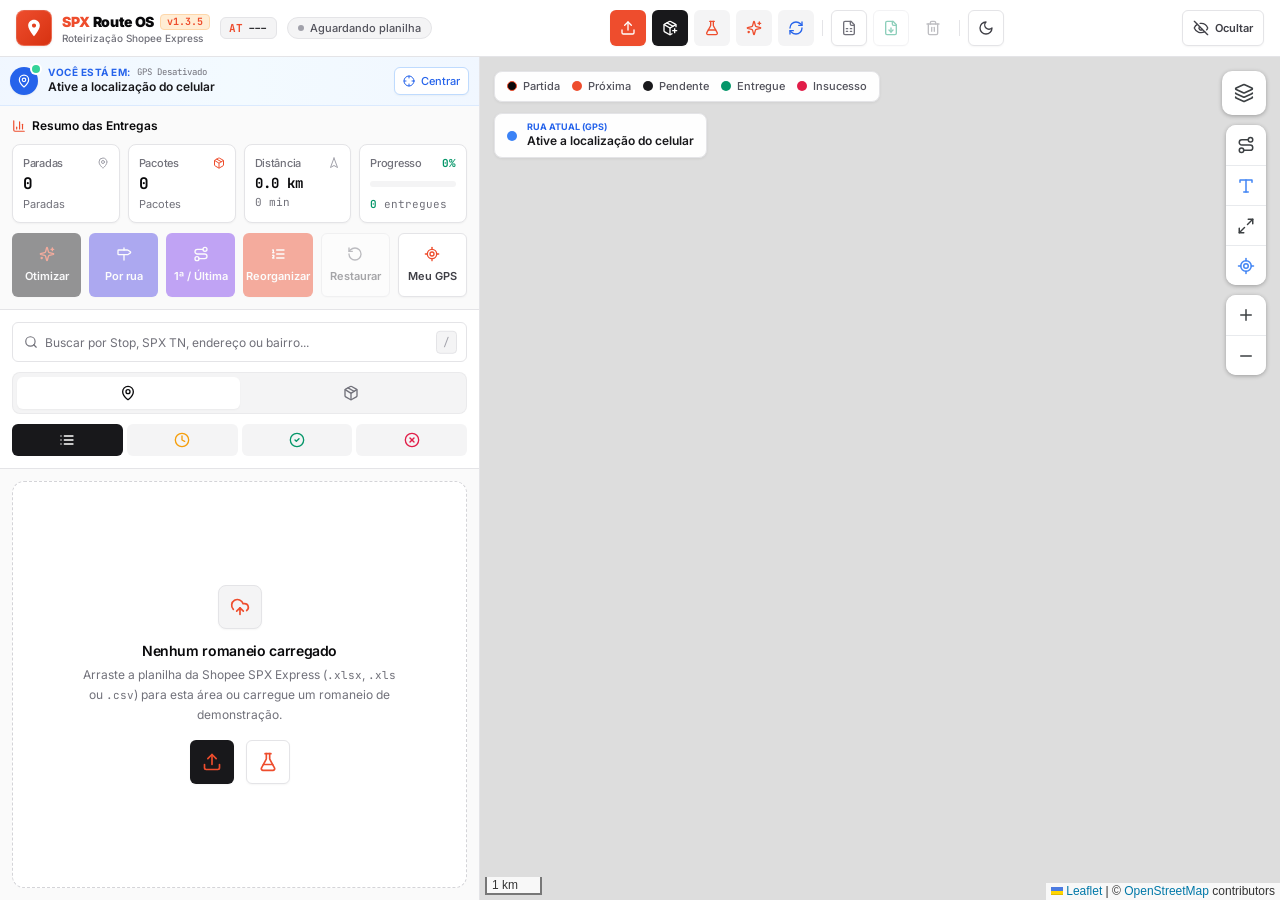
==== commit 84508fd9: "fix: mantém confirmação de reinstalação acessível" ====
--- a/app/src/main/assets/index.html
+++ b/app/src/main/assets/index.html
@@ -308,7 +308,7 @@
                     <span class="font-black text-base tracking-tight text-[#09090B] dark:text-zinc-50 font-sans">
                         <span class="text-[#EE4D2D]">SPX</span> Route OS
                     </span>
-                    <span id="mobileAppVersion" class="text-[10px] font-mono font-bold px-2 py-0.5 rounded bg-orange-100 dark:bg-orange-950/60 text-[#EE4D2D] dark:text-orange-400 border border-orange-200 dark:border-orange-900/50">v1.3.4</span>
+                    <span id="mobileAppVersion" class="text-[10px] font-mono font-bold px-2 py-0.5 rounded bg-orange-100 dark:bg-orange-950/60 text-[#EE4D2D] dark:text-orange-400 border border-orange-200 dark:border-orange-900/50">v1.3.5</span>
                 </div>
             </div>
         </div>
@@ -330,7 +330,7 @@
                         <span class="font-black text-sm tracking-tight text-[#09090B] dark:text-zinc-50 font-sans">
                             <span class="text-[#EE4D2D]">SPX</span> Route OS
                         </span>
-                        <span id="desktopAppVersion" class="text-[10px] font-mono font-bold px-1.5 py-0.5 rounded bg-orange-100 dark:bg-orange-950/60 text-[#EE4D2D] dark:text-orange-400 border border-orange-200 dark:border-orange-900/50">v1.3.4</span>
+                        <span id="desktopAppVersion" class="text-[10px] font-mono font-bold px-1.5 py-0.5 rounded bg-orange-100 dark:bg-orange-950/60 text-[#EE4D2D] dark:text-orange-400 border border-orange-200 dark:border-orange-900/50">v1.3.5</span>
                     </div>
                     <span class="text-[10px] font-medium text-[#71717A] dark:text-zinc-400 leading-tight truncate">Roteirização Shopee Express</span>
                 </div>
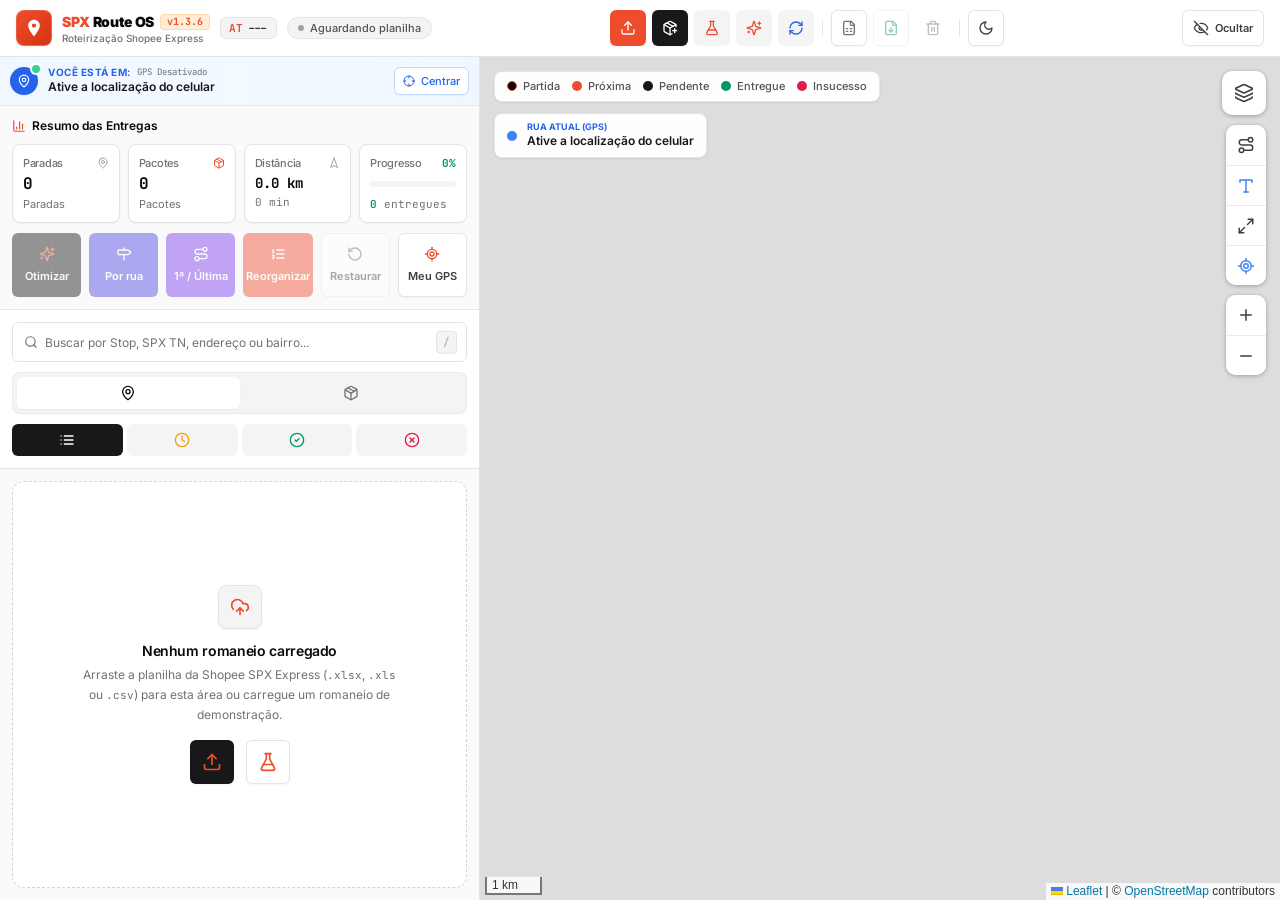
==== commit a136357a: "fix: lê metadados da release sem CORS no Android" ====
--- a/app/src/main/assets/index.html
+++ b/app/src/main/assets/index.html
@@ -308,7 +308,7 @@
                     <span class="font-black text-base tracking-tight text-[#09090B] dark:text-zinc-50 font-sans">
                         <span class="text-[#EE4D2D]">SPX</span> Route OS
                     </span>
-                    <span id="mobileAppVersion" class="text-[10px] font-mono font-bold px-2 py-0.5 rounded bg-orange-100 dark:bg-orange-950/60 text-[#EE4D2D] dark:text-orange-400 border border-orange-200 dark:border-orange-900/50">v1.3.5</span>
+                    <span id="mobileAppVersion" class="text-[10px] font-mono font-bold px-2 py-0.5 rounded bg-orange-100 dark:bg-orange-950/60 text-[#EE4D2D] dark:text-orange-400 border border-orange-200 dark:border-orange-900/50">v1.3.6</span>
                 </div>
             </div>
         </div>
@@ -330,7 +330,7 @@
                         <span class="font-black text-sm tracking-tight text-[#09090B] dark:text-zinc-50 font-sans">
                             <span class="text-[#EE4D2D]">SPX</span> Route OS
                         </span>
-                        <span id="desktopAppVersion" class="text-[10px] font-mono font-bold px-1.5 py-0.5 rounded bg-orange-100 dark:bg-orange-950/60 text-[#EE4D2D] dark:text-orange-400 border border-orange-200 dark:border-orange-900/50">v1.3.5</span>
+                        <span id="desktopAppVersion" class="text-[10px] font-mono font-bold px-1.5 py-0.5 rounded bg-orange-100 dark:bg-orange-950/60 text-[#EE4D2D] dark:text-orange-400 border border-orange-200 dark:border-orange-900/50">v1.3.6</span>
                     </div>
                     <span class="text-[10px] font-medium text-[#71717A] dark:text-zinc-400 leading-tight truncate">Roteirização Shopee Express</span>
                 </div>
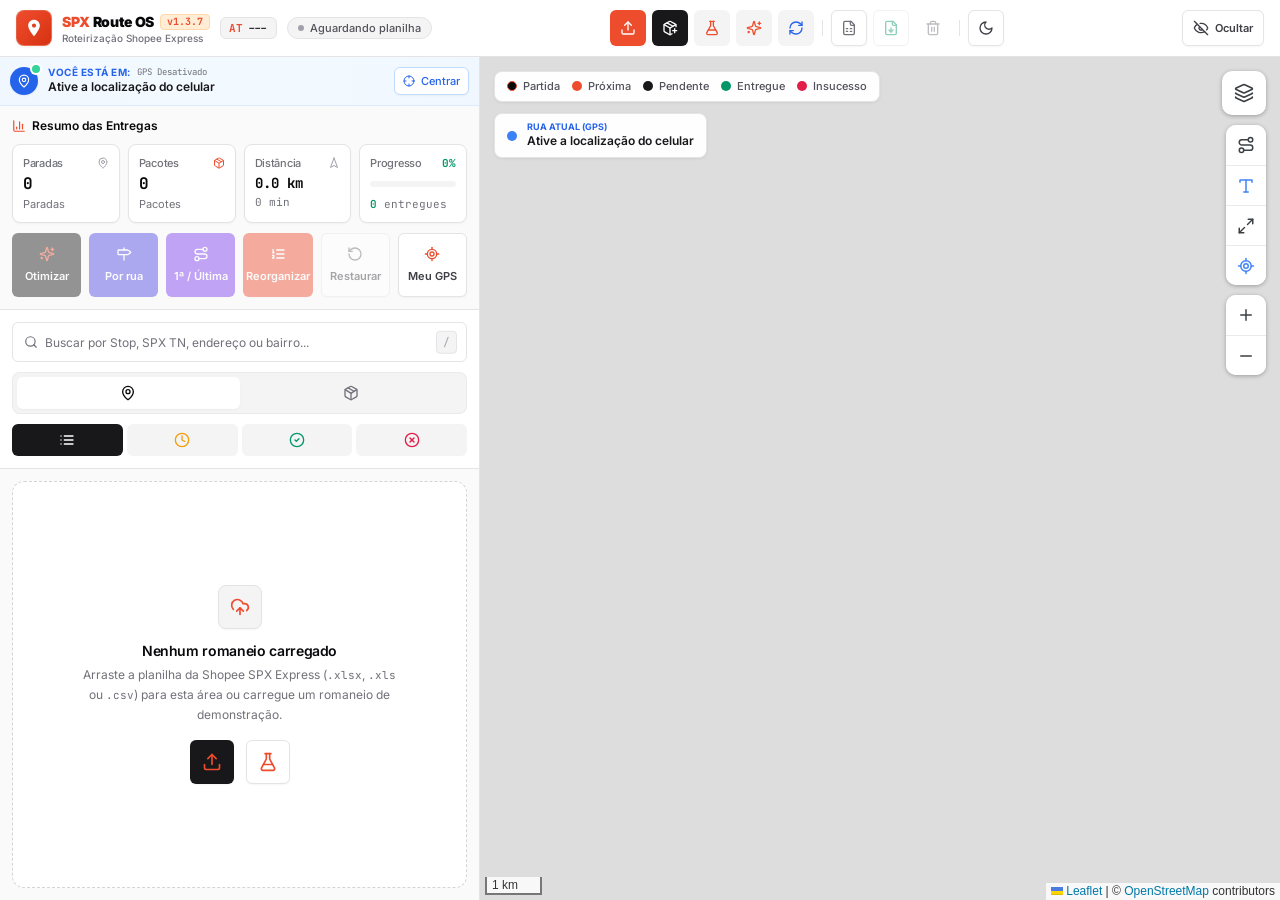
==== commit cf27d631: "feat: adiciona animações leves à interface do APK Melhora o feedback visual de entregas, mapa, modai" ====
--- a/app/src/main/assets/index.html
+++ b/app/src/main/assets/index.html
@@ -70,9 +70,18 @@
             border-radius: 6px;
             font-weight: 500;
             white-space: nowrap;
-            transition: all 150ms cubic-bezier(0.4, 0, 0.2, 1);
+            transition: transform 150ms cubic-bezier(0.4, 0, 0.2, 1), background-color 150ms ease, border-color 150ms ease, color 150ms ease, box-shadow 150ms ease, opacity 150ms ease;
             user-select: none;
             cursor: pointer;
+        }
+        .shadcn-btn svg { transition: transform 180ms cubic-bezier(0.16, 1, 0.3, 1); }
+        @media (hover: hover) {
+            .shadcn-btn:hover:not(:disabled) { transform: translateY(-1px); }
+            label[for="excelFileInput"]:hover svg { transform: translateY(-2px); }
+            button[onclick="SPXLogistics.openHub()"]:hover svg { transform: rotate(-8deg) scale(1.06); }
+            button[onclick="checkForUpdates(true)"]:hover svg { transform: rotate(45deg); }
+            #btnThemeToggle:hover svg { transform: rotate(18deg); }
+            #btnOptimizeRoute:hover:not(:disabled) svg { transform: rotate(12deg) scale(1.08); }
         }
         /* Garante que "hidden" / "md:inline-flex" funcionem em botões shadcn (antes o display:inline-flex vencia) */
         .shadcn-btn.hidden { display: none !important; }
@@ -135,6 +144,7 @@
         .pin-next {
             background-color: #EE4D2D;
             box-shadow: 0 0 0 4px rgba(238, 77, 45, 0.28), 0 4px 12px rgba(238, 77, 45, 0.45);
+            animation: spxNextPulse 2.2s ease-in-out infinite;
         }
         .pin-parcial {
             background-color: #D97706;
@@ -222,6 +232,79 @@
             animation: shimmerProgress 1.6s linear infinite;
         }
 
+        body > header { animation: spxShellIn 420ms cubic-bezier(0.16, 1, 0.3, 1) backwards; }
+        body > main { animation: spxShellIn 480ms cubic-bezier(0.16, 1, 0.3, 1) 60ms backwards; }
+        #map { animation: spxFadeIn 500ms ease backwards; }
+        #updateModalOverlay, #aiModalOverlay, #chooseFirstStopModalOverlay, #streetClusterModalOverlay, #importModalOverlay { animation: spxOverlayIn 180ms ease backwards; }
+        #spxLogisticsRoot [data-action="modal-backdrop"] { animation: spxOverlayIn 180ms ease backwards; }
+        #spxLogisticsRoot [role="dialog"] { animation: spxDialogIn 240ms cubic-bezier(0.16, 1, 0.3, 1) backwards; }
+        .spx-stagger-grid > * { animation: spxCardIn 340ms cubic-bezier(0.16, 1, 0.3, 1) backwards; }
+        .spx-stagger-grid > *:nth-child(1) { animation-delay: 35ms; }
+        .spx-stagger-grid > *:nth-child(2) { animation-delay: 70ms; }
+        .spx-stagger-grid > *:nth-child(3) { animation-delay: 105ms; }
+        .spx-stagger-grid > *:nth-child(4) { animation-delay: 140ms; }
+        .spx-stagger-grid > *:nth-child(5) { animation-delay: 175ms; }
+        .spx-stagger-grid > *:nth-child(6) { animation-delay: 210ms; }
+        .spx-list-refresh > :nth-child(-n+10) { animation: spxCardIn 280ms cubic-bezier(0.16, 1, 0.3, 1) backwards; }
+        .spx-list-refresh > *:nth-child(1) { animation-delay: 20ms; }
+        .spx-list-refresh > *:nth-child(2) { animation-delay: 45ms; }
+        .spx-list-refresh > *:nth-child(3) { animation-delay: 70ms; }
+        .spx-list-refresh > *:nth-child(4) { animation-delay: 95ms; }
+        .spx-list-refresh > *:nth-child(5) { animation-delay: 120ms; }
+        .spx-list-refresh > *:nth-child(6) { animation-delay: 145ms; }
+        .spx-list-refresh > *:nth-child(7) { animation-delay: 170ms; }
+        .spx-list-refresh > *:nth-child(n+8) { animation-delay: 195ms; }
+        .spx-drawer-in { animation: spxDrawerIn 220ms cubic-bezier(0.16, 1, 0.3, 1) backwards; }
+        .spx-marker-enter { animation: spxMarkerIn 320ms cubic-bezier(0.16, 1, 0.3, 1) var(--spx-delay, 0ms) backwards; transform-origin: center bottom; }
+        .spx-stop-card.spx-status-success { animation: spxStatusSuccess 620ms ease backwards; }
+        .spx-stop-card.spx-status-error { animation: spxStatusError 620ms ease backwards; }
+        #btnOptimizeRoute.spx-is-working svg, #btnReorganize.spx-is-working svg { animation: spin 900ms linear infinite; }
+
+        @keyframes spxShellIn {
+            from { opacity: 0; transform: translateY(10px); }
+            to { opacity: 1; transform: translateY(0); }
+        }
+        @keyframes spxFadeIn {
+            from { opacity: 0; }
+            to { opacity: 1; }
+        }
+        @keyframes spxOverlayIn {
+            from { opacity: 0; }
+            to { opacity: 1; }
+        }
+        @keyframes spxDialogIn {
+            from { opacity: 0; transform: translateY(18px) scale(.97); }
+            to { opacity: 1; transform: translateY(0) scale(1); }
+        }
+        @keyframes spxCardIn {
+            from { opacity: 0; transform: translateY(10px) scale(.985); }
+            to { opacity: 1; transform: translateY(0) scale(1); }
+        }
+        @keyframes spxDrawerIn {
+            from { opacity: 0; transform: translateY(-5px); }
+            to { opacity: 1; transform: translateY(0); }
+        }
+        @keyframes spxMarkerIn {
+            from { opacity: 0; transform: translateY(8px) scale(.55); }
+            to { opacity: 1; transform: translateY(0) scale(1); }
+        }
+        @keyframes spxNextPulse {
+            0%, 100% { box-shadow: 0 0 0 4px rgba(238,77,45,.24), 0 4px 12px rgba(238,77,45,.42); }
+            50% { box-shadow: 0 0 0 9px rgba(238,77,45,.08), 0 4px 16px rgba(238,77,45,.58); }
+        }
+        @keyframes spxStatusSuccess {
+            0% { transform: scale(1); box-shadow: 0 0 0 0 rgba(16,185,129,.42); }
+            45% { transform: scale(1.015); box-shadow: 0 0 0 7px rgba(16,185,129,.14); }
+            100% { transform: scale(1); box-shadow: 0 0 0 0 rgba(16,185,129,0); }
+        }
+        @keyframes spxStatusError {
+            0% { transform: translateX(0); }
+            25% { transform: translateX(-3px); }
+            50% { transform: translateX(3px); }
+            75% { transform: translateX(-2px); }
+            100% { transform: translateX(0); }
+        }
+
         .spx-dark-tiles { filter: invert(1) hue-rotate(180deg) brightness(.82) contrast(.9); }
         /* Trava de zoom no app inteiro: zoom permitido APENAS no mapa */
         html, body {
@@ -287,7 +370,16 @@
         .filter-panel-inner { min-height:0; overflow:hidden; }
         .filter-panel.collapsed { grid-template-rows:0fr; border-bottom-width:0; }
         .filter-panel.collapsed .filter-panel-inner { visibility:hidden; transition:visibility 0s linear .22s; }
-        @media (prefers-reduced-motion: reduce) { .filter-panel, .filter-panel.collapsed .filter-panel-inner { transition:none; } }
+        @media (prefers-reduced-motion: reduce) {
+            *, *::before, *::after {
+                animation-duration: 0.01ms !important;
+                animation-delay: 0ms !important;
+                animation-iteration-count: 1 !important;
+                transition-duration: 0.01ms !important;
+                scroll-behavior: auto !important;
+            }
+            .filter-panel, .filter-panel.collapsed .filter-panel-inner { transition: none; }
+        }
     </style>
 </head>
 <body class="bg-[#FAFAFA] dark:bg-zinc-950 text-[#09090B] dark:text-zinc-50 antialiased overflow-hidden h-screen flex flex-col transition-colors duration-200">
@@ -308,7 +400,7 @@
                     <span class="font-black text-base tracking-tight text-[#09090B] dark:text-zinc-50 font-sans">
                         <span class="text-[#EE4D2D]">SPX</span> Route OS
                     </span>
-                    <span id="mobileAppVersion" class="text-[10px] font-mono font-bold px-2 py-0.5 rounded bg-orange-100 dark:bg-orange-950/60 text-[#EE4D2D] dark:text-orange-400 border border-orange-200 dark:border-orange-900/50">v1.3.6</span>
+                    <span id="mobileAppVersion" class="text-[10px] font-mono font-bold px-2 py-0.5 rounded bg-orange-100 dark:bg-orange-950/60 text-[#EE4D2D] dark:text-orange-400 border border-orange-200 dark:border-orange-900/50">v1.3.7</span>
                 </div>
             </div>
         </div>
@@ -330,7 +422,7 @@
                         <span class="font-black text-sm tracking-tight text-[#09090B] dark:text-zinc-50 font-sans">
                             <span class="text-[#EE4D2D]">SPX</span> Route OS
                         </span>
-                        <span id="desktopAppVersion" class="text-[10px] font-mono font-bold px-1.5 py-0.5 rounded bg-orange-100 dark:bg-orange-950/60 text-[#EE4D2D] dark:text-orange-400 border border-orange-200 dark:border-orange-900/50">v1.3.6</span>
+                        <span id="desktopAppVersion" class="text-[10px] font-mono font-bold px-1.5 py-0.5 rounded bg-orange-100 dark:bg-orange-950/60 text-[#EE4D2D] dark:text-orange-400 border border-orange-200 dark:border-orange-900/50">v1.3.7</span>
                     </div>
                     <span class="text-[10px] font-medium text-[#71717A] dark:text-zinc-400 leading-tight truncate">Roteirização Shopee Express</span>
                 </div>
@@ -1633,6 +1725,7 @@
             if (!groupedStops.length) return;
             const btn = document.getElementById('btnReorganize');
             btn.disabled = true;
+            setButtonWorking(btn, true);
 
             // 1) Une paradas "sem Stop" que estão exatamente no mesmo ponto (mesma entrega, um só desembarque)
             const seen = new Map(), merged = [];
@@ -1658,6 +1751,7 @@
             const pending = merged.filter(st => !isDone(st));
             if (!pending.length) {
                 showToast("Todas as entregas já foram concluídas.", "info");
+                setButtonWorking(btn, false);
                 btn.disabled = false;
                 return;
             }
@@ -1681,6 +1775,7 @@
             } catch (error) {
                 showToast("Não foi possível reorganizar agora. Verifique a conexão e tente novamente.", "error");
             } finally {
+                setButtonWorking(btn, false);
                 btn.disabled = false;
             }
         }
@@ -2828,12 +2923,14 @@
             }
             const btn = document.getElementById('btnOptimizeRoute');
             if (btn) btn.disabled = true;
+            setButtonWorking(btn, true);
             try {
                 const start = getRouteOrigin();
                 await optimizePendingFrom(start, selectedFirstStopId, isValidLocation(hubLocation) ? "do ponto de partida definido" : "da primeira parada", !!options.silent);
             } catch (error) {
                 showToast("Não foi possível otimizar agora. Verifique a conexão e tente novamente.", "error");
             } finally {
+                setButtonWorking(btn, false);
                 if (btn) btn.disabled = groupedStops.length < 2;
             }
         }
@@ -2867,6 +2964,7 @@
             groupedStops[targetIndex] = temp;
             activeRoutePlan = null;
             refreshAllViews(false);
+            requestAnimationFrame(animateStopList);
         }
 
         // ============================================================================
@@ -3483,6 +3581,7 @@
             updateNextStopFloatingCard();
             renderStopsList();
             renderMapMarkersAndPolyline(shouldFitBounds);
+            if (shouldFitBounds) requestAnimationFrame(animateStopList);
             saveState();
             scheduleRoadRoute();
             document.querySelectorAll('button[title]:not([aria-label]), a[title]:not([aria-label])').forEach(el => el.setAttribute('aria-label', el.title));
@@ -3576,7 +3675,7 @@
 
                 const markerIcon = L.divIcon({
                     className: 'custom-div-icon',
-                    html: `<div style="position:relative;width:30px;height:30px"><div class="gm-pin ${pinColorClass}"><span class="gm-pin-n">${routeOrder}</span></div>${badgeHtml}</div>`,
+                    html: `<div class="${index < 24 ? 'spx-marker-enter' : ''}" style="--spx-delay:${Math.min(index * 22, 220)}ms;position:relative;width:30px;height:30px"><div class="gm-pin ${pinColorClass}"><span class="gm-pin-n">${routeOrder}</span></div>${badgeHtml}</div>`,
                     iconSize: [30, 30],
                     iconAnchor: [15, 36],
                     popupAnchor: [0, -36]
@@ -3896,7 +3995,7 @@
                     }
 
                     const packagesDrawerHtml = isExpanded ? `
-                        <div class="mt-2.5 pt-2.5 border-t border-[#E4E4E7] dark:border-zinc-800 space-y-1.5">
+                        <div class="spx-drawer-in mt-2.5 pt-2.5 border-t border-[#E4E4E7] dark:border-zinc-800 space-y-1.5">
                             ${stop.packages.map(pkg => {
                                 const isDel = pkg.status === 'Entregue';
                                 const isFail = pkg.status === 'Insucesso';
@@ -3924,7 +4023,7 @@
                     ` : '';
 
                     return `
-                        <div class="rounded-xl p-3 border ${cardBorder} shadow-shadcn-xs transition-all">
+                        <div data-stop-id="${escapeHtml(stop.groupId)}" class="spx-stop-card rounded-xl p-3 border ${cardBorder} shadow-shadcn-xs transition-all">
                             <div class="flex items-start gap-2.5">
                                 <!-- Badge Circular Numerado + Setas Discretas Reordenação -->
                                 <div class="flex flex-col items-center gap-1 shrink-0">
@@ -4035,7 +4134,7 @@
                     const isDelivered = pkg.status === 'Entregue';
                     const isFailed = pkg.status === 'Insucesso';
                     return `
-                        <div class="bg-white dark:bg-zinc-900 rounded-xl p-3 border ${isDelivered ? 'border-emerald-200 dark:border-emerald-900/70 bg-emerald-50/30' : isFailed ? 'border-rose-200 dark:border-rose-900/70 bg-rose-50/30' : 'border-[#E4E4E7] dark:border-zinc-800'} shadow-shadcn-xs flex items-center justify-between gap-2.5">
+                        <div data-stop-id="${escapeHtml(stop.groupId)}" data-package-id="${escapeHtml(pkg.id)}" class="spx-stop-card bg-white dark:bg-zinc-900 rounded-xl p-3 border ${isDelivered ? 'border-emerald-200 dark:border-emerald-900/70 bg-emerald-50/30' : isFailed ? 'border-rose-200 dark:border-rose-900/70 bg-rose-50/30' : 'border-[#E4E4E7] dark:border-zinc-800'} shadow-shadcn-xs flex items-center justify-between gap-2.5">
                             <div onclick="focusStopOnMap(${escapeJsString(stop.groupId)})" class="min-w-0 flex-1 cursor-pointer">
                                 <div class="flex items-center gap-1.5 flex-wrap">
                                     <span class="font-mono text-[11px] font-semibold px-1.5 py-0.5 rounded bg-zinc-900 dark:bg-zinc-100 text-white dark:text-zinc-950">#${orderNum} • Stop ${escapeHtml(stop.stopLabel)}</span>
@@ -4091,6 +4190,7 @@
                 delete pkg.absentJustification;
             }
             refreshAllViews(false);
+            pulseStopCard(groupId, pkg.status);
             return true;
         }
 
@@ -4122,6 +4222,7 @@
                 if (window.SPXStore) SPXStore.deleteEvidenceForStop(groupId).catch(() => {});
             }
             refreshAllViews(false);
+            pulseStopCard(groupId, targetStatus);
             if (targetStatus !== "Pendente") {
                 showToast(`Stop ${stop.stopLabel} atualizado para ${targetStatus}.`, targetStatus === 'Entregue' ? 'success' : 'error');
             }
@@ -4367,6 +4468,43 @@
                 toast.style.transition = 'all 0.2s ease';
                 setTimeout(() => toast.remove(), 220);
             }, 3200);
+        }
+
+        function motionAllowed() {
+            return !(window.matchMedia && window.matchMedia('(prefers-reduced-motion: reduce)').matches);
+        }
+
+        function animateStopList() {
+            const container = document.getElementById('stopsListContainer');
+            if (!container || !motionAllowed() || !container.children.length) return;
+            clearTimeout(container._spxMotionTimer);
+            container.classList.remove('spx-list-refresh');
+            void container.offsetWidth;
+            container.classList.add('spx-list-refresh');
+            container._spxMotionTimer = setTimeout(() => container.classList.remove('spx-list-refresh'), 650);
+        }
+
+        function pulseStopCard(groupId, status) {
+            if (status !== 'Entregue' && status !== 'Insucesso') return;
+            const container = document.getElementById('stopsListContainer');
+            if (!container || !motionAllowed()) return;
+            const cards = container.querySelectorAll('[data-stop-id]');
+            let card = null;
+            for (let index = 0; index < cards.length; index++) {
+                if (String(cards[index].dataset.stopId) === String(groupId)) { card = cards[index]; break; }
+            }
+            if (!card) return;
+            card.classList.remove('spx-status-success', 'spx-status-error');
+            void card.offsetWidth;
+            card.classList.add(status === 'Entregue' ? 'spx-status-success' : 'spx-status-error');
+            clearTimeout(card._spxStatusTimer);
+            card._spxStatusTimer = setTimeout(() => card.classList.remove('spx-status-success', 'spx-status-error'), 650);
+        }
+
+        function setButtonWorking(button, working) {
+            if (!button) return;
+            button.classList.toggle('spx-is-working', working);
+            button.setAttribute('aria-busy', String(working));
         }
 
         // ============================================================================
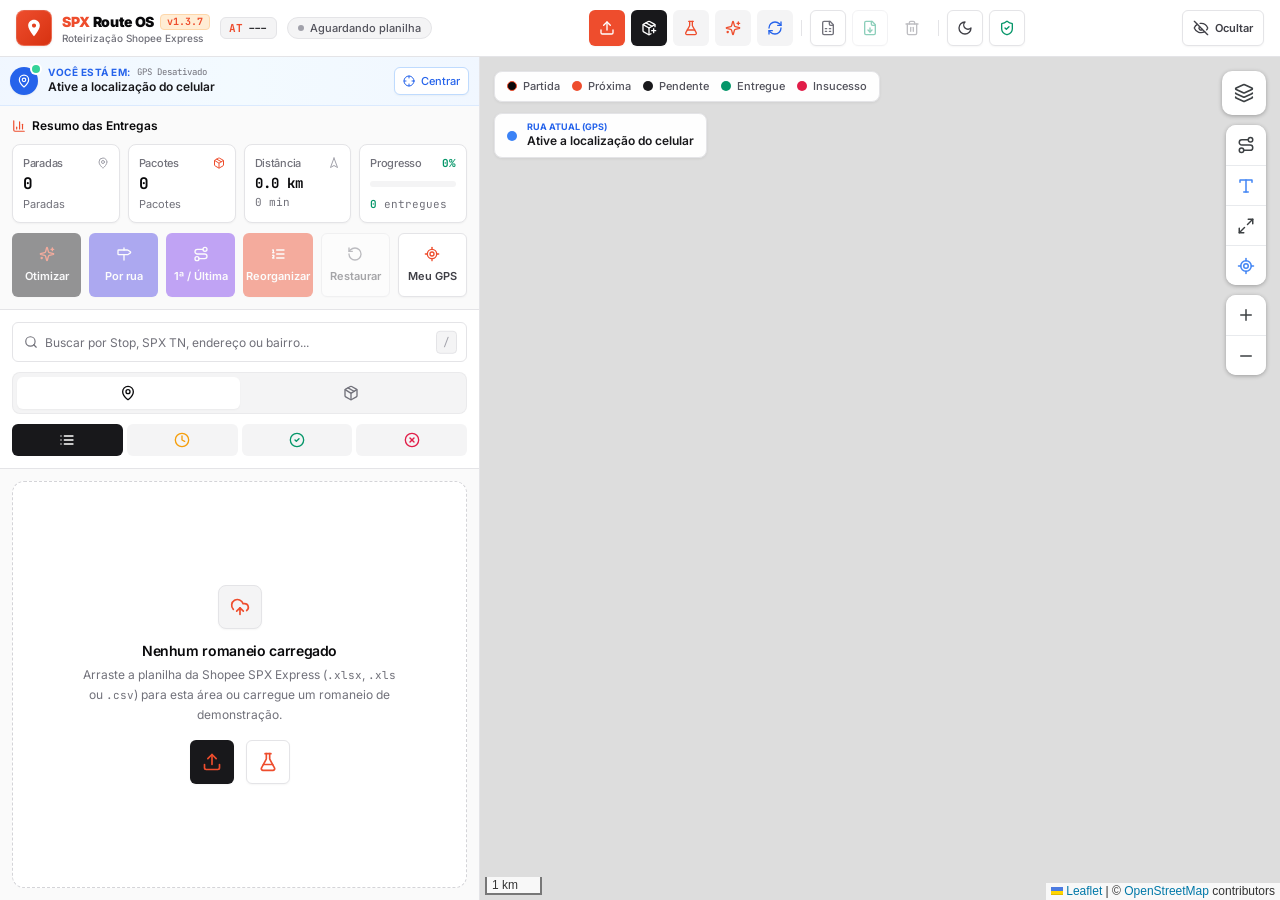
==== commit ff65ed44: "feat: disponibiliza política de privacidade no app" ====
--- a/app/src/main/assets/index.html
+++ b/app/src/main/assets/index.html
@@ -502,6 +502,10 @@
                     <i id="themeIconMoon" data-lucide="moon" class="w-4 h-4 block dark:hidden text-zinc-700"></i>
                 </button>
                 </div>
+
+                <a href="https://dnlortega.github.io/spx-android/privacy/" target="_blank" rel="noopener noreferrer" title="Política de Privacidade" aria-label="Abrir Política de Privacidade" class="shadcn-btn h-9 w-9 bg-white dark:bg-zinc-900 hover:bg-zinc-100 dark:hover:bg-zinc-800 text-zinc-700 dark:text-zinc-300 border border-[#E4E4E7] dark:border-zinc-700 shadow-shadcn-xs">
+                    <i data-lucide="shield-check" class="w-4 h-4 text-emerald-600 dark:text-emerald-400"></i>
+                </a>
             </div>
             <button type="button" id="btnToggleInterface" onclick="toggleInterfacePanels()" title="Ocultar painéis e ações opcionais" aria-label="Ocultar painéis e ações opcionais" aria-controls="deliverySummaryPanel filterPanel mapControlsRoot mobileHeaderExtras" aria-expanded="true" class="shadcn-btn relative h-9 px-2.5 gap-1.5 bg-white dark:bg-zinc-900 hover:bg-zinc-100 dark:hover:bg-zinc-800 text-zinc-700 dark:text-zinc-300 border border-[#E4E4E7] dark:border-zinc-700 shadow-shadcn-xs shrink-0">
                 <i id="iconToggleInterface" data-lucide="eye-off" class="w-4 h-4"></i>
@@ -1004,6 +1008,9 @@
                             Salvar Chave
                         </button>
                     </div>
+                </div>
+                <div class="pt-1 text-center">
+                    <a href="https://dnlortega.github.io/spx-android/privacy/" target="_blank" rel="noopener noreferrer" class="text-[11px] font-medium text-zinc-500 hover:text-zinc-900 dark:text-zinc-400 dark:hover:text-zinc-100 underline underline-offset-2">Política de Privacidade</a>
                 </div>
             </div>
         </div>
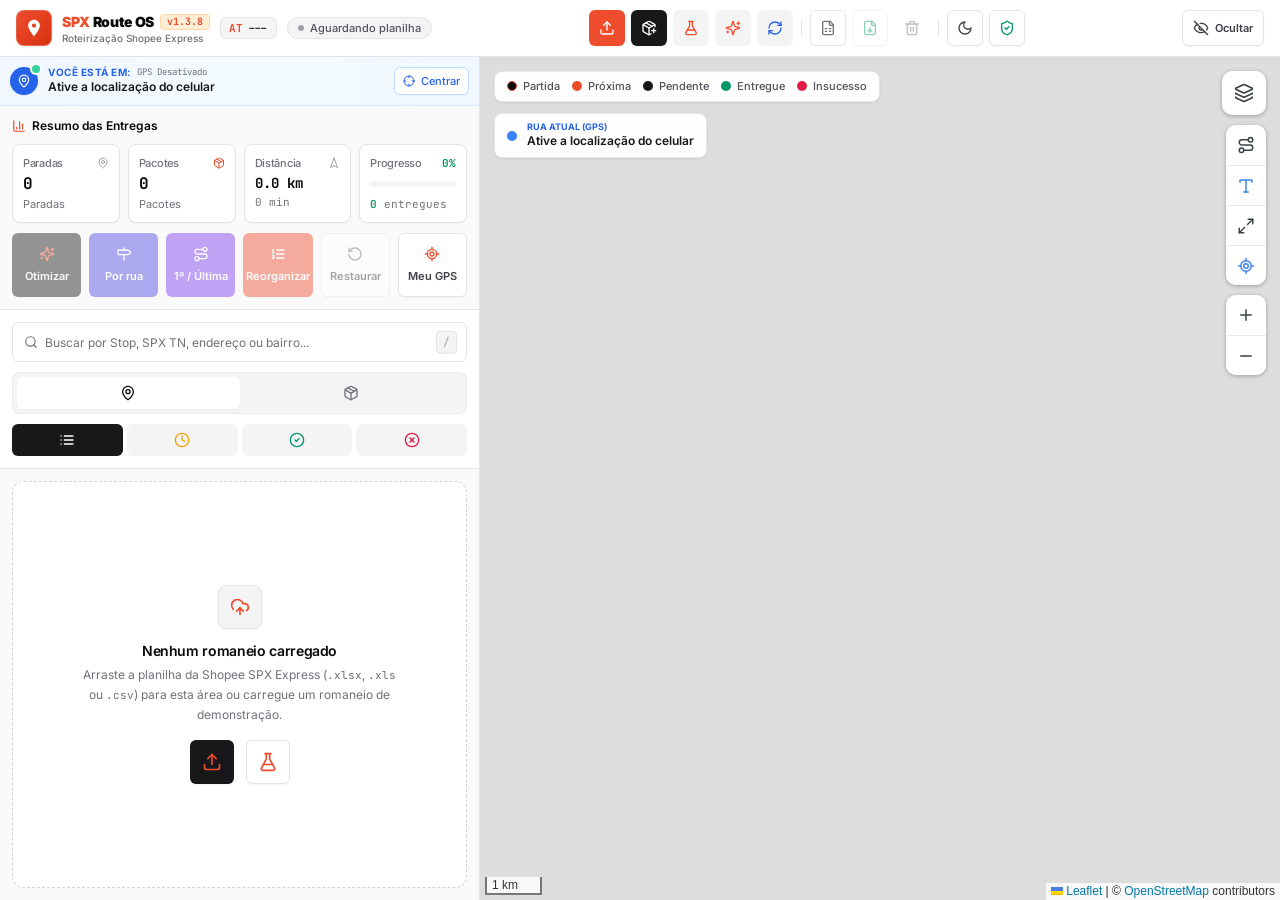
==== commit 7a5f27c0: "fix: separa distribuições Google Play e APK GitHub Move as permissões de instalação para o APK GitHu" ====
--- a/app/src/main/assets/index.html
+++ b/app/src/main/assets/index.html
@@ -400,7 +400,7 @@
                     <span class="font-black text-base tracking-tight text-[#09090B] dark:text-zinc-50 font-sans">
                         <span class="text-[#EE4D2D]">SPX</span> Route OS
                     </span>
-                    <span id="mobileAppVersion" class="text-[10px] font-mono font-bold px-2 py-0.5 rounded bg-orange-100 dark:bg-orange-950/60 text-[#EE4D2D] dark:text-orange-400 border border-orange-200 dark:border-orange-900/50">v1.3.7</span>
+                    <span id="mobileAppVersion" class="text-[10px] font-mono font-bold px-2 py-0.5 rounded bg-orange-100 dark:bg-orange-950/60 text-[#EE4D2D] dark:text-orange-400 border border-orange-200 dark:border-orange-900/50">v1.3.8</span>
                 </div>
             </div>
         </div>
@@ -422,7 +422,7 @@
                         <span class="font-black text-sm tracking-tight text-[#09090B] dark:text-zinc-50 font-sans">
                             <span class="text-[#EE4D2D]">SPX</span> Route OS
                         </span>
-                        <span id="desktopAppVersion" class="text-[10px] font-mono font-bold px-1.5 py-0.5 rounded bg-orange-100 dark:bg-orange-950/60 text-[#EE4D2D] dark:text-orange-400 border border-orange-200 dark:border-orange-900/50">v1.3.7</span>
+                        <span id="desktopAppVersion" class="text-[10px] font-mono font-bold px-1.5 py-0.5 rounded bg-orange-100 dark:bg-orange-950/60 text-[#EE4D2D] dark:text-orange-400 border border-orange-200 dark:border-orange-900/50">v1.3.8</span>
                     </div>
                     <span class="text-[10px] font-medium text-[#71717A] dark:text-zinc-400 leading-tight truncate">Roteirização Shopee Express</span>
                 </div>
@@ -856,7 +856,7 @@
                     </div>
                     <div>
                         <div class="flex items-center gap-2">
-                            <h3 class="text-base font-bold text-[#09090B] dark:text-zinc-50">Nova Versão Disponível!</h3>
+                            <h3 id="updateModalTitle" class="text-base font-bold text-[#09090B] dark:text-zinc-50">Nova Versão Disponível!</h3>
                             <span id="updateModalTag" class="text-xs font-mono font-bold px-2 py-0.5 rounded-full bg-emerald-100 text-emerald-800 dark:bg-emerald-950/80 dark:text-emerald-400">v1.1.3</span>
                         </div>
                         <p class="text-xs text-zinc-500 dark:text-zinc-400 mt-0.5">Versão instalada: <span id="updateModalCurrentTag" class="font-mono font-medium">v1.0.0</span><span id="updateModalSize" class="font-mono"></span></p>
@@ -864,7 +864,7 @@
                 </div>
 
                 <div class="bg-zinc-50 dark:bg-zinc-950 rounded-lg p-3.5 border border-zinc-200 dark:border-zinc-800 mb-5 max-h-48 overflow-y-auto">
-                    <h4 class="text-xs font-semibold uppercase tracking-wider text-zinc-500 dark:text-zinc-400 mb-1.5 flex items-center gap-1.5">
+                    <h4 id="updateModalNotesHeading" class="text-xs font-semibold uppercase tracking-wider text-zinc-500 dark:text-zinc-400 mb-1.5 flex items-center gap-1.5">
                         <i data-lucide="file-text" class="w-3.5 h-3.5 text-[#EE4D2D]"></i>
                         Novidades do Release
                     </h4>
